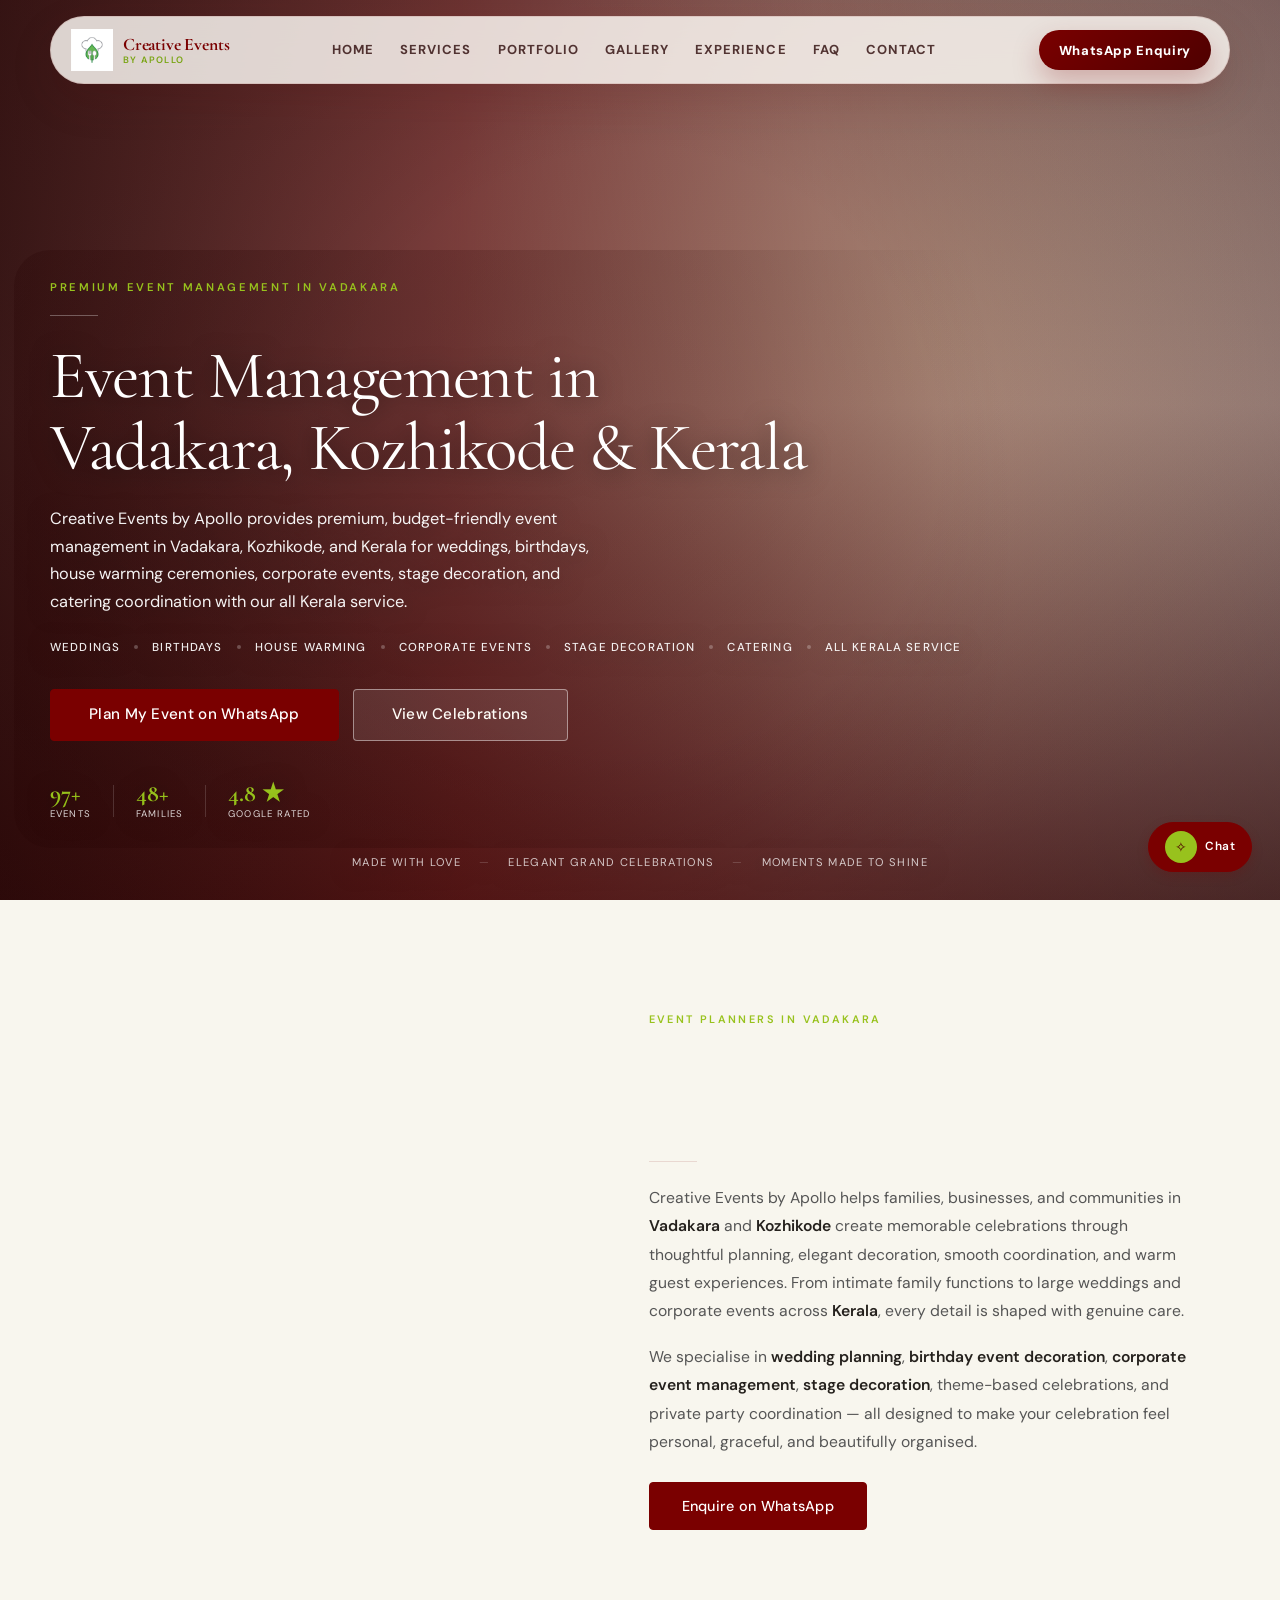
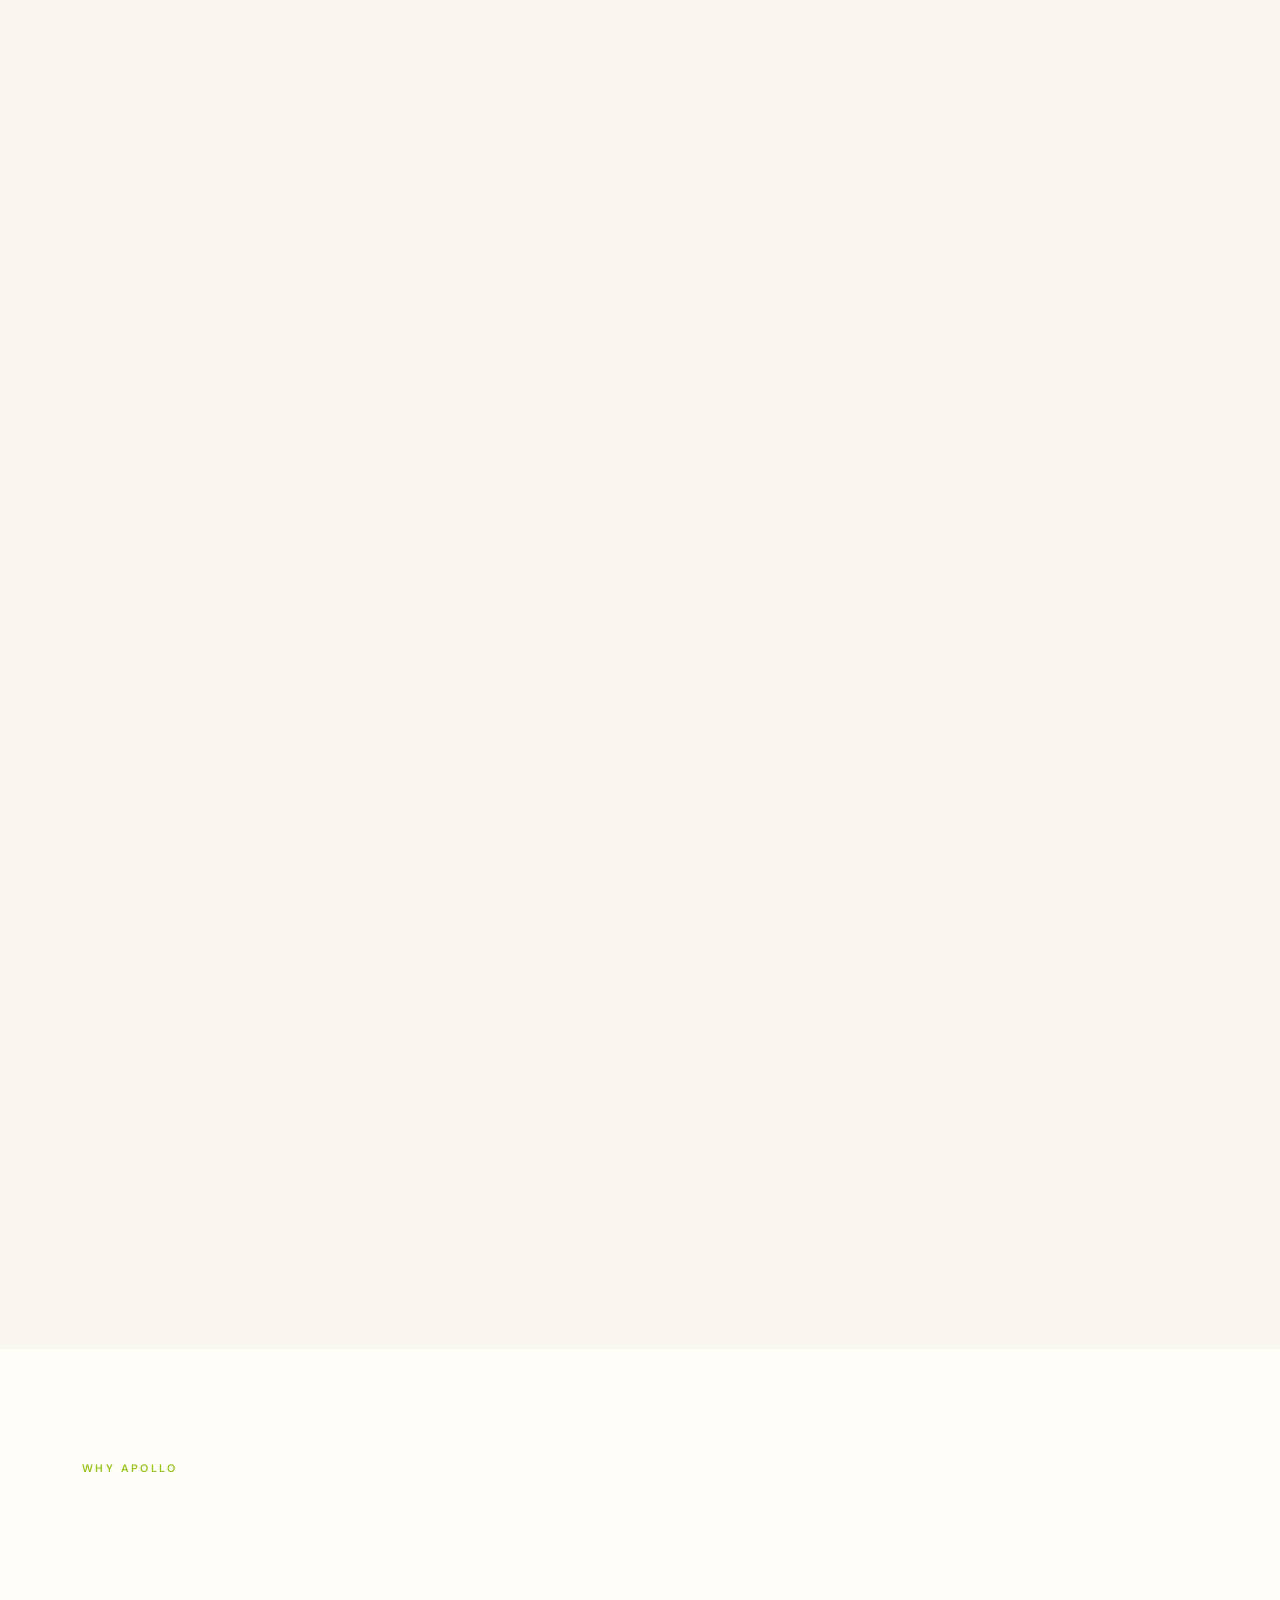
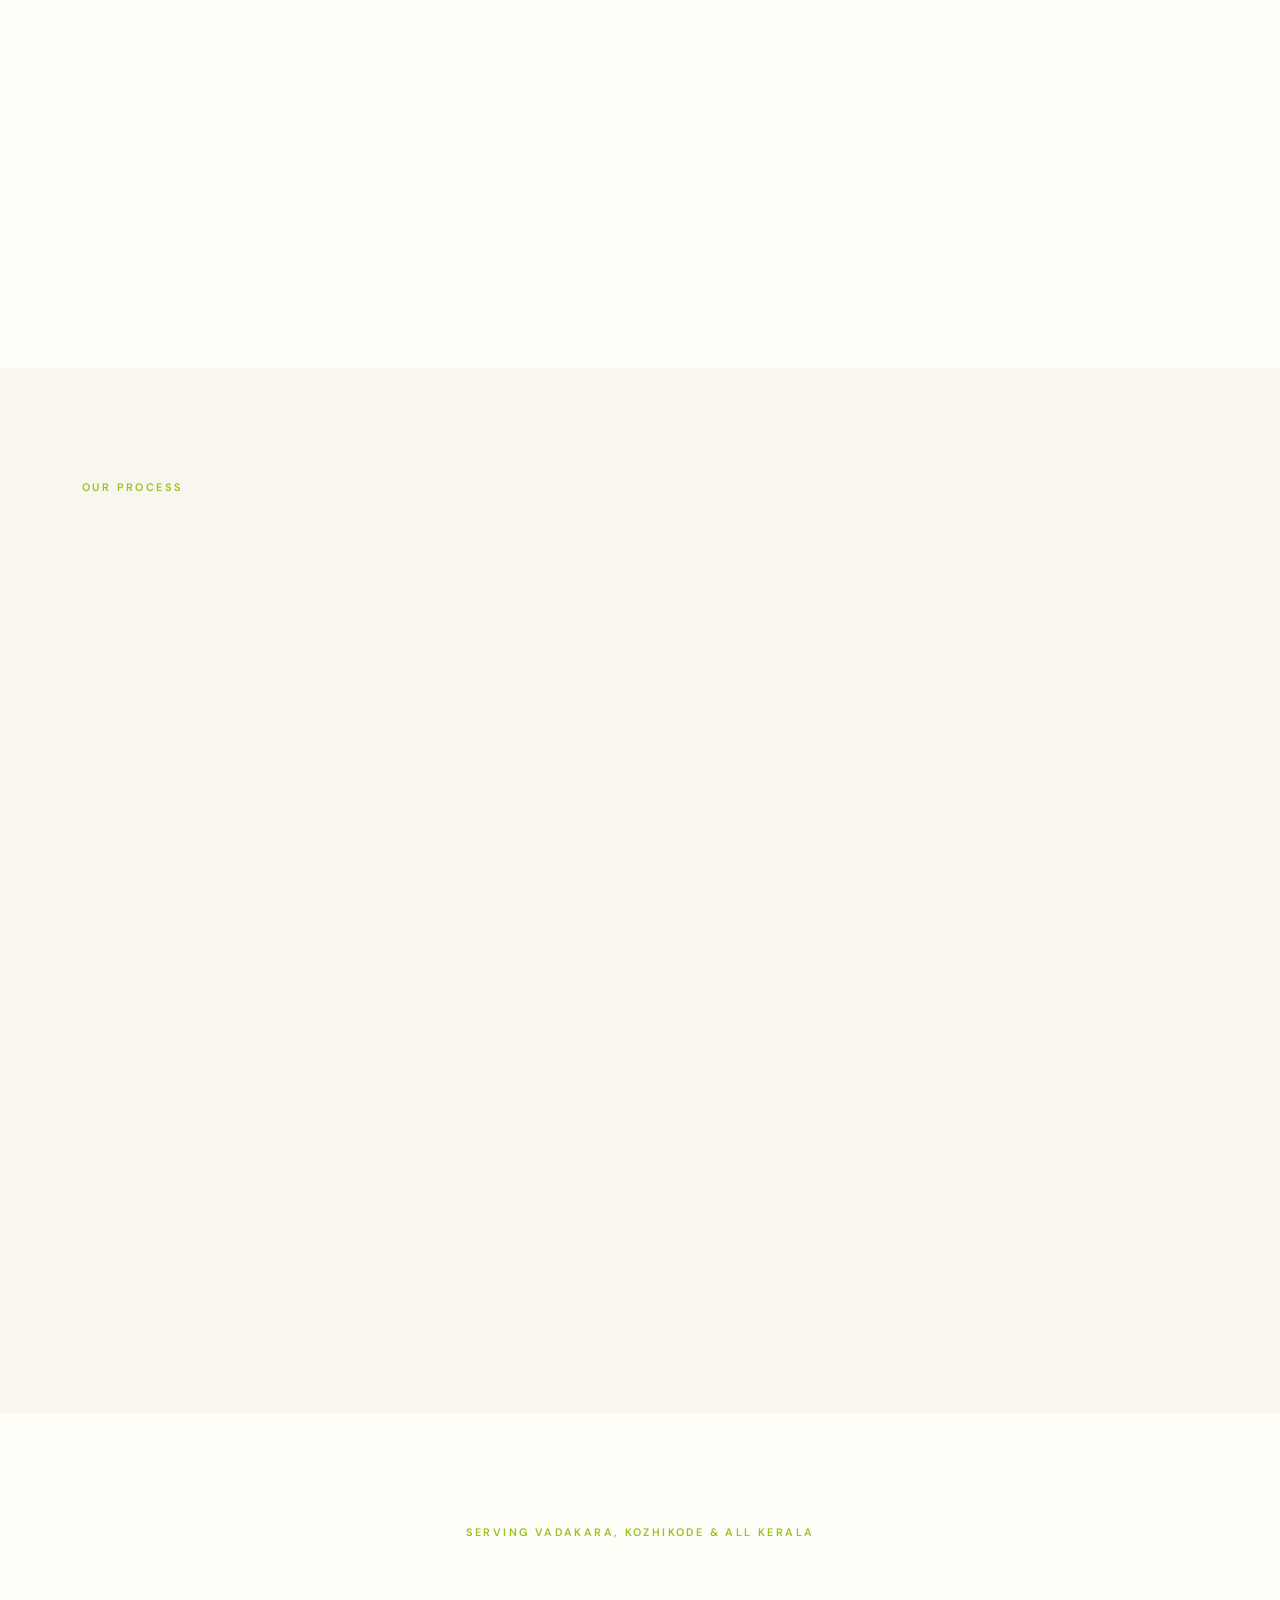
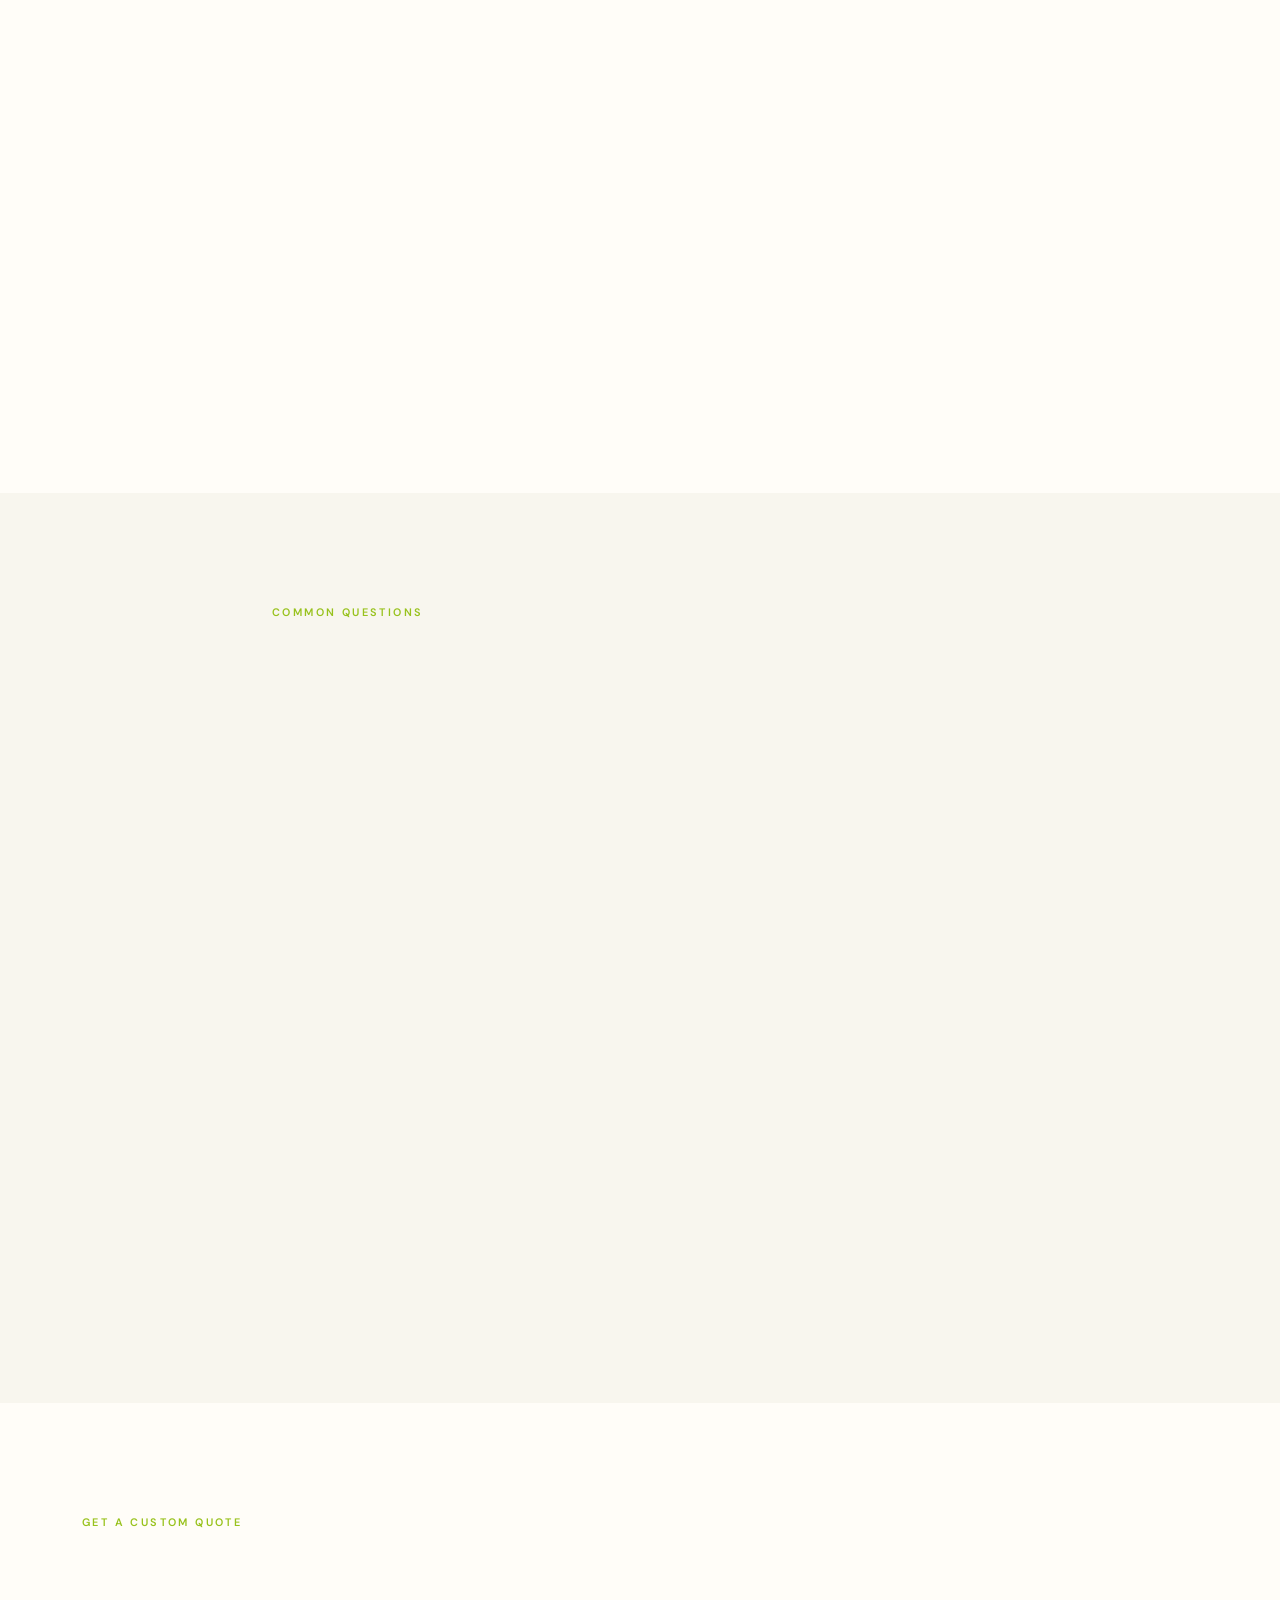
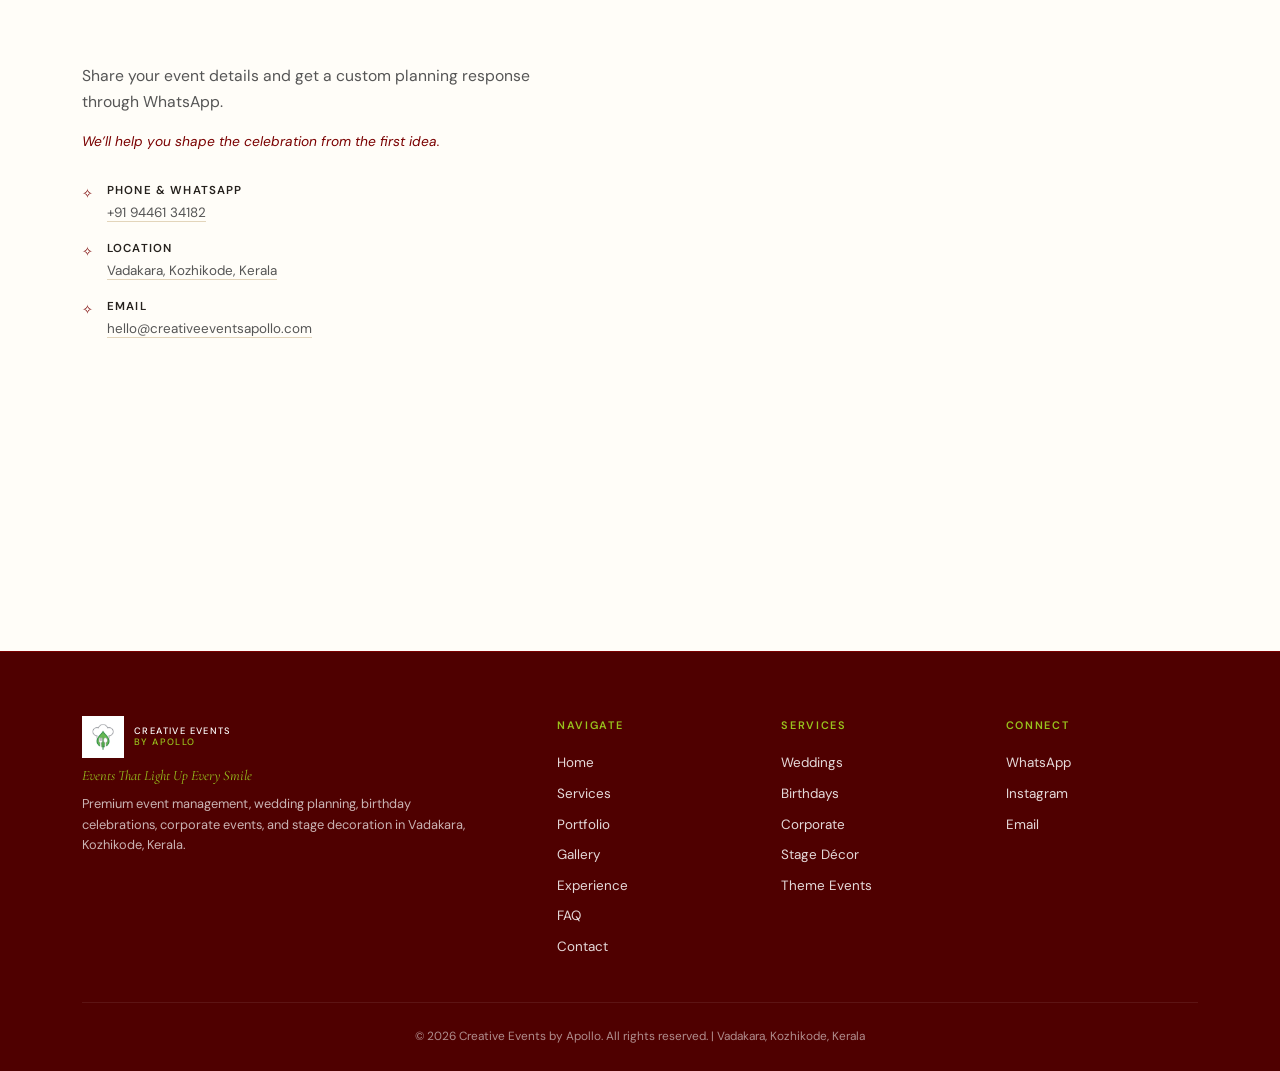
==== index (1).html @ 6546bb31 "Optimize overlays, button styles, mobile animations, and stats countup" ====
<!DOCTYPE html>
<html lang="en-IN">
<head>
    <meta charset="UTF-8">
    <meta name="viewport" content="width=device-width, initial-scale=1.0">
    <meta name="description" content="Creative Events by Apollo offers the best event management in Vadakara, Kozhikode & Kerala. Premium and affordable planning for weddings, birthdays, house warming, stage decoration & catering.">
    <meta name="keywords" content="best event management in Vadakara, best event management in Kozhikode, best event management in Kerala, wedding planners Vadakara, wedding planners Kozhikode, stage decoration Vadakara, birthday event planning Kozhikode, house warming decoration Kerala, catering and event management Kerala, all Kerala event service, low budget premium event management">
    <meta name="author" content="Creative Events by Apollo">
    <meta name="theme-color" content="#7A0000">
    <meta name="robots" content="index, follow">
    <link rel="canonical" href="https://yourdomain.com/">
    
    <!-- Open Graph -->
    <meta property="og:title" content="Best Event Management in Vadakara & Kozhikode | Creative Events by Apollo">
    <meta property="og:description" content="Premium and affordable event planning in Vadakara, Kozhikode & Kerala. We coordinate weddings, birthdays, house warming ceremonies, stage decorations, and catering.">
    <meta property="og:type" content="website">
    <meta property="og:locale" content="en_IN">
    <meta property="og:image" content="assets/images/IMG_8173.JPG.jpeg">
    
    <!-- Twitter Meta -->
    <meta name="twitter:card" content="summary_large_image">
    <meta name="twitter:title" content="Best Event Management in Vadakara & Kozhikode | Creative Events by Apollo">
    <meta name="twitter:description" content="Premium and affordable event planning in Vadakara, Kozhikode & Kerala. We coordinate weddings, birthdays, house warming ceremonies, stage decorations, and catering.">
    <meta name="twitter:image" content="assets/images/IMG_8173.JPG.jpeg">
    
    <title>Creative Events by Apollo | Best Event Management in Vadakara, Kozhikode & Kerala</title>

    <link rel="preconnect" href="https://fonts.googleapis.com">
    <link rel="preconnect" href="https://fonts.gstatic.com" crossorigin>
    <link href="https://fonts.googleapis.com/css2?family=Cormorant+Garamond:ital,wght@0,400;0,500;0,600;0,700;1,400;1,500&family=DM+Sans:ital,opsz,wght@0,9..40,300;0,9..40,400;0,9..40,500;0,9..40,600;1,9..40,400&display=swap" rel="stylesheet">
    <link rel="stylesheet" href="css/styles.css">
    <link rel="preload" as="image" href="assets/images/creative-events-logo.jpg">
    <link rel="stylesheet" href="css/brand-style.css">

    <!-- JSON-LD LocalBusiness -->
    <script type="application/ld+json">
    {
        "@context": "https://schema.org",
        "@type": "LocalBusiness",
        "name": "Creative Events by Apollo",
        "description": "Premium and affordable event management in Vadakara, Kozhikode, and Kerala for weddings, birthdays, house warming ceremonies, corporate events, stage decoration, catering coordination, and private celebrations.",
        "telephone": "+919446134182",
        "address": {
            "@type": "PostalAddress",
            "addressLocality": "Vadakara",
            "addressRegion": "Kerala",
            "addressCountry": "IN"
        },
        "areaServed": [
            { "@type": "AdministrativeArea", "name": "Vadakara" },
            { "@type": "AdministrativeArea", "name": "Kozhikode" },
            { "@type": "AdministrativeArea", "name": "Nadapuram" },
            { "@type": "AdministrativeArea", "name": "Koyilandy" },
            { "@type": "AdministrativeArea", "name": "Payyoli" },
            { "@type": "AdministrativeArea", "name": "Mahe" },
            { "@type": "AdministrativeArea", "name": "Thalassery" },
            { "@type": "AdministrativeArea", "name": "Calicut" },
            { "@type": "AdministrativeArea", "name": "Kannur" },
            { "@type": "AdministrativeArea", "name": "Malappuram" },
            { "@type": "AdministrativeArea", "name": "Wayanad" },
            { "@type": "AdministrativeArea", "name": "Kerala" },
            { "@type": "AdministrativeArea", "name": "All Kerala" }
        ],
        "serviceType": [
            "Event Management",
            "Wedding Planning",
            "Birthday Event Planning",
            "House Warming Ceremony",
            "Griha Pravesh Decoration",
            "Corporate Event Planning",
            "Stage Decoration",
            "Theme Decoration",
            "Catering Coordination",
            "Private Party Planning",
            "Outdoor Celebration Planning"
        ],
        "url": "https://yourdomain.com/",
        "sameAs": ["https://instagram.com/creativeeventsapollo"],
        "priceRange": "₹₹"
    }
    </script>

    <!-- JSON-LD FAQPage -->
    <script type="application/ld+json">
    {
        "@context": "https://schema.org",
        "@type": "FAQPage",
        "mainEntity": [
            {
                "@type": "Question",
                "name": "Which is the best event management company in Vadakara?",
                "acceptedAnswer": {
                    "@type": "Answer",
                    "text": "Creative Events by Apollo provides event management in Vadakara for weddings, birthdays, house warming ceremonies, stage decoration, corporate events, catering coordination, and private celebrations. The team focuses on premium-quality planning, elegant decoration, and budget-friendly event execution."
                }
            },
            {
                "@type": "Question",
                "name": "Do you provide event management services in Kozhikode?",
                "acceptedAnswer": {
                    "@type": "Answer",
                    "text": "Yes. Creative Events by Apollo provides event management services in Kozhikode and nearby areas for weddings, engagements, birthdays, corporate events, house warming functions, stage decoration, and theme-based celebrations."
                }
            },
            {
                "@type": "Question",
                "name": "Do you provide all Kerala event management service?",
                "acceptedAnswer": {
                    "@type": "Answer",
                    "text": "Yes. Creative Events by Apollo offers event planning and decoration support across Kerala based on the event type, location, budget, and requirements."
                }
            },
            {
                "@type": "Question",
                "name": "Can I plan a low budget premium event in Kerala?",
                "acceptedAnswer": {
                    "@type": "Answer",
                    "text": "Yes. Creative Events by Apollo helps customers plan elegant and high-quality events based on their budget. The team customizes decoration, planning, and coordination to match the event size and budget."
                }
            },
            {
                "@type": "Question",
                "name": "Do you provide house warming decoration in Vadakara and Kozhikode?",
                "acceptedAnswer": {
                    "@type": "Answer",
                    "text": "Yes. Creative Events by Apollo provides house warming ceremony decoration, Griha Pravesh setup, entrance decoration, floral styling, catering coordination, and family function planning in Vadakara, Kozhikode, and nearby Kerala areas."
                }
            },
            {
                "@type": "Question",
                "name": "Do you provide wedding stage decoration in Kerala?",
                "acceptedAnswer": {
                    "@type": "Answer",
                    "text": "Yes. Creative Events by Apollo provides wedding stage decoration, engagement décor, floral setup, lighting, theme styling, and event coordination across Vadakara, Kozhikode, and Kerala."
                }
            },
            {
                "@type": "Question",
                "name": "How can I book an event management service through WhatsApp?",
                "acceptedAnswer": {
                    "@type": "Answer",
                    "text": "You can use the WhatsApp enquiry button on the website and share your event type, date, location, guest count, budget range, and preferred decoration style. The team will respond with suitable planning details."
                }
            }
        ]
    }
    </script>
</head>
<body>

<!-- Preloader -->
<div id="preloader" class="preloader">
    <div class="preloader__content">
        <div class="preloader__circle-wrap">
            <div class="preloader__circle"></div>
            <div class="preloader__center-sparkle">✧</div>
        </div>
        <img class="preloader__brand-img" src="assets/images/creative-events-logo.jpg" alt="Creative Catering & Event Management logo">
        <div class="preloader__status" id="preloaderStatus">Preparing your celebration...</div>
    </div>
</div>

<!-- ============================================================ -->
<!-- NAVIGATION -->
<!-- ============================================================ -->
<header class="nav" id="nav">
    <div class="nav__in">
        <a href="#" class="nav__logo nav__logo--lockup" aria-label="Creative Events by Apollo">
            <img class="brand-logo-img" src="assets/images/header-logo.png" alt="Creative Events Logo">
            <div class="logo-text">
                <span class="logo-text__main">Creative Events</span>
                <span class="logo-text__sub">by Apollo</span>
            </div>
        </a>
        <nav class="nav__menu" id="navMenu">
            <button class="nav__menu-close" id="navMenuClose" aria-label="Close menu">&times;</button>
            <a href="#home" class="nav__link">Home</a>
            <a href="#services" class="nav__link">Services</a>
            <a href="#portfolio" class="nav__link">Portfolio</a>
            <a href="#gallery" class="nav__link">Gallery</a>
            <a href="#experience" class="nav__link">Experience</a>
            <a href="#faq" class="nav__link">FAQ</a>
            <a href="#contact" class="nav__link">Contact</a>
            <button class="btn btn--champagne btn--pill nav__btn-mob" onclick="openWhatsApp()">WhatsApp Enquiry</button>
        </nav>
        <button class="btn btn--pill nav__btn" onclick="openWhatsApp()">WhatsApp Enquiry</button>
        <button class="nav__burger" id="navBurger" aria-label="Menu" aria-expanded="false"><span></span><span></span></button>
    </div>
</header>

<!-- ============================================================ -->
<!-- HERO -->
<!-- ============================================================ -->
<section class="hero" id="home">
    <div class="hero__stage">
        <div class="hero__reel hero__reel--desktop">
            <video class="hero__vid hero__vid--active" data-src="assets/video/desktop%20only.MP4" data-poster="assets/images/Wedding%20Stage%20Decoration.jpeg" muted loop playsinline preload="none" data-name="desktop only.MP4" data-index="0"></video>
        </div>
        <div class="hero__reel hero__reel--mobile">
            <img class="hero__img-mob active" src="assets/images/Wedding%20Stage%20Decoration.jpeg" alt="Wedding Stage Decoration">
            <img class="hero__img-mob" src="assets/images/birthday.jpeg" alt="Birthday Decoration">
            <img class="hero__img-mob" src="assets/images/Corporate%20Event%20Setup.jpeg" alt="Corporate Event Setup">
            <img class="hero__img-mob" src="assets/images/engagment%20decoration.jpeg" alt="Engagement Decoration">
            <img class="hero__img-mob" src="assets/images/IMG_8170.JPG.jpeg" alt="Catering & Family Setup">
            <img class="hero__img-mob" src="assets/images/House%20Warming.jpeg" alt="House Warming Setup">
            <img class="hero__img-mob" src="assets/images/IMG_8174.JPG.jpeg" alt="Wedding Setup">
            <img class="hero__img-mob" src="assets/images/WhatsApp%20Image%202026-06-29%20at%201.05.58%20AM.jpeg" alt="Vadakara Event Decor">
            <img class="hero__img-mob" src="assets/images/WhatsApp%20Image%202026-06-29%20at%201.05.58%20AM%20(1).jpeg" alt="Kozhikode Event Setup">
            <img class="hero__img-mob" src="assets/images/WhatsApp%20Image%202026-06-29%20at%201.05.58%20AM%20(2).jpeg" alt="Kerala Stage Decoration">
            <img class="hero__img-mob" src="assets/images/WhatsApp%20Image%202026-06-29%20at%201.05.58%20AM%20(3).jpeg" alt="Apollo Ceremony Setup">
            <video class="hero__vid hero__vid--active" data-src="assets/video/mobile%20only.MP4" data-poster="assets/images/IMG_8170.JPG.jpeg" muted loop playsinline preload="none" data-name="mobile only.MP4" data-index="0"></video>
        </div>
    </div>
    <div class="hero__veil"></div>
    <div class="hero__vignette"></div>

    <div class="hero__slides" id="heroSlides" style="display: none !important;">
        <span class="hero__slide-dot active" data-slide="0"></span>
    </div>

    <div class="hero__content">
        <div class="hero__content-inner">
            <span class="hero__eyebrow">Premium Event Management in Vadakara</span>
            <div class="hero__divider"></div>
            <h1 class="hero__title">Event Management in Vadakara, Kozhikode &amp; Kerala</h1>
            <p class="hero__sub">Creative Events by Apollo provides premium, budget-friendly event management in Vadakara, Kozhikode, and Kerala for weddings, birthdays, house warming ceremonies, corporate events, stage decoration, and catering coordination with our all Kerala service.</p>
            <div class="hero__tags">
                <span>Weddings</span><span class="hero__tags-sep"></span>
                <span>Birthdays</span><span class="hero__tags-sep"></span>
                <span>House Warming</span><span class="hero__tags-sep"></span>
                <span>Corporate Events</span><span class="hero__tags-sep"></span>
                <span>Stage Decoration</span><span class="hero__tags-sep"></span>
                <span>Catering</span><span class="hero__tags-sep"></span>
                <span>All Kerala Service</span>
            </div>
            <div class="hero__btns">
                <button class="btn btn--champagne btn--lg" onclick="planMyEvent()">Plan My Event on WhatsApp</button>
                <button class="btn btn--ghost btn--lg" onclick="scrollToSection('portfolio')">View Celebrations</button>
            </div>
            <div class="hero__stats">
                <span><strong class="count-up" data-target="100" data-suffix="+">0</strong><i>Events</i></span>
                <span class="hero__stats-div"></span>
                <span><strong class="count-up" data-target="50" data-suffix="+">0</strong><i>Families</i></span>
                <span class="hero__stats-div"></span>
                <span><strong class="count-up" data-target="5.0" data-decimal="1" data-suffix=" ★">0</strong><i>Google Rated</i></span>
            </div>
        </div>
    </div>

    <div class="hero__caption-line">
        <span>Made With Love</span><span class="hero__caption-sep">—</span>
        <span>Elegant Grand Celebrations</span><span class="hero__caption-sep">—</span>
        <span>Moments Made To Shine</span>
    </div>
</section>

<!-- ============================================================ -->
<!-- LOCAL TRUST INTRO -->
<!-- ============================================================ -->
<section class="local" id="about">
    <div class="local__in">
        <div class="local__visual" data-reveal>
            <div class="local__frame">
                <video class="lazy-video" data-src="assets/video/uni.mp4" data-poster="assets/images/IMG_8170.JPG.jpeg" muted loop playsinline preload="none" data-name="uni.mp4"></video>
                <span class="local__frame-tag">The Light Smile</span>
            </div>
        </div>
        <div class="local__content">
            <span class="sec__eyebrow">Event Planners in Vadakara</span>
            <h2 class="local__title" data-reveal>Celebrations Planned With Care, <em>Remembered For A Lifetime</em></h2>
            <div class="local__divider"></div>
            <p class="local__body">Creative Events by Apollo helps families, businesses, and communities in <strong>Vadakara</strong> and <strong>Kozhikode</strong> create memorable celebrations through thoughtful planning, elegant decoration, smooth coordination, and warm guest experiences. From intimate family functions to large weddings and corporate events across <strong>Kerala</strong>, every detail is shaped with genuine care.</p>
            <p class="local__body">We specialise in <strong>wedding planning</strong>, <strong>birthday event decoration</strong>, <strong>corporate event management</strong>, <strong>stage decoration</strong>, theme-based celebrations, and private party coordination — all designed to make your celebration feel personal, graceful, and beautifully organised.</p>
            <button class="btn btn--champagne" onclick="openWhatsApp()">Enquire on WhatsApp</button>
        </div>
    </div>
</section>

<!-- ============================================================ -->
<!-- SERVICES -->
<!-- ============================================================ -->
<section class="services" id="services">
    <div class="services__in">
        <div class="services__head" data-reveal>
            <span class="sec__eyebrow">Event Management Services</span>
            <h2 class="services__title">Everything Your Celebration Needs,<br><em>Beautifully Planned</em></h2>
            <p class="services__sub">From intimate family gatherings to grand corporate events — we plan, decorate, and coordinate celebrations across Vadakara, Kozhikode, and Kerala.</p>
        </div>
        <div class="services__grid">
            <div class="svc svc--feat" data-reveal>
                <div class="svc__media">
                    <img src="assets/images/IMG_8174.JPG.jpeg" alt="Wedding planning and stage decoration in Vadakara" loading="lazy">
                    <div class="svc__media-cap">
                        <span class="svc__num">01</span>
                        <div><h3>Wedding Planning in Vadakara</h3><p>Elegant wedding planning, décor coordination, stage design, and guest experience support for families across Vadakara and Kozhikode.</p></div>
                        <span class="svc__cta" onclick="enquireService('Wedding Planning')">Enquire →</span>
                    </div>
                </div>
            </div>
            <div class="svc" data-reveal onclick="enquireService('Engagement Functions')"><span class="svc__num">02</span><h3>Engagement Functions</h3><p>Romantic engagement setups with soft florals, elegant styling, and warm coordination for families in Kerala.</p></div>
            <div class="svc" data-reveal onclick="enquireService('Birthday Event Planning')"><span class="svc__num">03</span><h3>Birthday Event Planning</h3><p>Joyful birthday celebrations with themed décor, beautiful backdrops, and complete party coordination in Vadakara and Kozhikode.</p></div>
            <div class="svc" data-reveal onclick="enquireService('Corporate Event Planning')"><span class="svc__num">04</span><h3>Corporate Event Planning</h3><p>Professional corporate event management with refined styling, smooth logistics, and elevated guest experiences across Kerala.</p></div>
            <div class="svc" data-reveal onclick="enquireService('Stage Decoration')"><span class="svc__num">05</span><h3>Stage Decoration</h3><p>Stunning stage designs with premium florals, soft lighting, and creative backdrops for weddings and events in Vadakara.</p></div>
            <div class="svc" data-reveal onclick="enquireService('Theme Decoration')"><span class="svc__num">06</span><h3>Theme Decoration</h3><p>Fully customised theme celebrations where every detail — from décor to colour palette — tells one beautiful, cohesive story.</p></div>
            <div class="svc" data-reveal onclick="enquireService('Private Parties')"><span class="svc__num">07</span><h3>Private Parties</h3><p>Exclusive private gatherings with personality, style, and a relaxed yet elegant atmosphere for family and friends.</p></div>
            <div class="svc" data-reveal onclick="enquireService('Outdoor Celebrations')"><span class="svc__num">08</span><h3>Outdoor Celebrations</h3><p>Beautiful open-air events with natural elegance, soft settings, and memorable moments across Kerala locations.</p></div>
            <div class="svc" data-reveal onclick="enquireService('House Warming Ceremony')"><span class="svc__num">09</span><h3>House Warming Ceremony</h3><p>Elegant house warming event planning with traditional décor, floral setup, entrance decoration, catering coordination, and smooth family function arrangements across Vadakara, Kozhikode, and Kerala.</p></div>
        </div>
    </div>
</section>

<!-- ============================================================ -->
<!-- PORTFOLIO -->
<!-- ============================================================ -->
<section class="folio" id="portfolio">
    <div class="folio__in">
        <div class="folio__head" data-reveal>
            <span class="sec__eyebrow">Our Event Style</span>
            <h2 class="folio__title">Celebrations That Feel<br><em>Warm, Elegant &amp; Memorable</em></h2>
            <p class="folio__sub">A glimpse into events shaped with warmth, detail, and beautiful smiles across Vadakara and Kozhikode.</p>
        </div>
        <div class="folio__grid">
            <div class="fl fl--lg" data-reveal onclick="enquirePortfolio('Wedding Stage Decoration')"><div class="fl__media"><img src="assets/images/Wedding%20Stage%20Decoration.jpeg" alt="Wedding stage decoration by Creative Events by Apollo in Vadakara" loading="lazy"></div><div class="fl__info"><span>Wedding</span><h4>Wedding Stage Decoration</h4></div></div>
            <div class="fl fl--tall" data-reveal onclick="enquirePortfolio('Birthday Decoration')"><div class="fl__media"><img src="assets/images/birthday.jpeg" alt="Birthday decoration by Creative Events by Apollo" loading="lazy"></div><div class="fl__info"><span>Birthday</span><h4>Birthday Decoration</h4></div></div>
            <div class="fl" data-reveal onclick="enquirePortfolio('Corporate Event Setup')"><div class="fl__media"><img src="assets/images/Corporate%20Event%20Setup.jpeg" alt="Corporate event setup by Creative Events by Apollo" loading="lazy"></div><div class="fl__info"><span>Corporate</span><h4>Corporate Event Setup</h4></div></div>
            <div class="fl" data-reveal onclick="enquirePortfolio('Engagement Décor')"><div class="fl__media"><img src="assets/images/engagment%20decoration.jpeg" alt="Engagement décor by Creative Events by Apollo" loading="lazy"></div><div class="fl__info"><span>Engagement</span><h4>Engagement Décor</h4></div></div>
            <div class="fl fl--wide" data-reveal onclick="enquirePortfolio('Catering & Family Function Setup')"><div class="fl__media"><img src="assets/images/IMG_8170.JPG.jpeg" alt="Catering and family function setup by Creative Events by Apollo" loading="lazy"></div><div class="fl__info"><span>Catering</span><h4>Catering & Family Function Setup</h4></div></div>
            <div class="fl" data-reveal onclick="enquirePortfolio('House Warming Setup')"><div class="fl__media"><img src="assets/images/House%20Warming.jpeg" alt="House warming decoration by Creative Events by Apollo in Kerala" loading="lazy"></div><div class="fl__info"><span>House Warming</span><h4>Traditional House Warming Setup</h4></div></div>
        </div>
    </div>
</section>

<!-- ============================================================ -->
<!-- GALLERY -->
<!-- ============================================================ -->
<section class="gallery" id="gallery">
    <div class="gallery__in">
        <div class="gallery__head" data-reveal>
            <span class="sec__eyebrow">Previous Works</span>
            <h2 class="gallery__title">Our Gallery of Celebrations</h2>
            <p class="gallery__sub">A collection of real event moments, decorations, setups, and celebrations created with care across Vadakara, Kozhikode, and Kerala.</p>
        </div>
        <div class="gallery__grid">
            <article class="gallery__item" data-reveal data-media-type="image" data-media-src="assets/images/Wedding%20Stage%20Decoration.jpeg">
                <img src="assets/images/Wedding%20Stage%20Decoration.jpeg" alt="Wedding stage decoration by Creative Events by Apollo in Vadakara" loading="lazy">
                <div class="gallery__overlay"><span class="gallery__label">Wedding</span></div>
            </article>
            <article class="gallery__item" data-reveal data-media-type="image" data-media-src="assets/images/birthday.jpeg">
                <img src="assets/images/birthday.jpeg" alt="Birthday event decoration in Kozhikode by Creative Events by Apollo" loading="lazy">
                <div class="gallery__overlay"><span class="gallery__label">Birthday</span></div>
            </article>
            <article class="gallery__item" data-reveal data-media-type="image" data-media-src="assets/images/Corporate%20Event%20Setup.jpeg">
                <img src="assets/images/Corporate%20Event%20Setup.jpeg" alt="Corporate event setup by Creative Events by Apollo" loading="lazy">
                <div class="gallery__overlay"><span class="gallery__label">Corporate</span></div>
            </article>
            <article class="gallery__item" data-reveal data-media-type="image" data-media-src="assets/images/engagment%20decoration.jpeg">
                <img src="assets/images/engagment%20decoration.jpeg" alt="Engagement décor by Creative Events by Apollo" loading="lazy">
                <div class="gallery__overlay"><span class="gallery__label">Engagement</span></div>
            </article>
            <article class="gallery__item gallery__item--video" data-reveal data-media-type="video" data-media-src="assets/video/desktop%20only.MP4" data-media-src-mobile="assets/video/mobile%20only.MP4">
                <video poster="assets/images/IMG_8170.JPG.jpeg" muted playsinline preload="metadata">
                    <source src="assets/video/desktop%20only.MP4" media="(min-width: 768px)">
                    <source src="assets/video/mobile%20only.MP4">
                </video>
                <div class="gallery__overlay"><span class="gallery__label">Event Video</span></div>
            </article>
            <article class="gallery__item" data-reveal data-media-type="image" data-media-src="assets/images/House%20Warming.jpeg">
                <img src="assets/images/House%20Warming.jpeg" alt="House warming decoration setup in Kerala by Creative Events by Apollo" loading="lazy">
                <div class="gallery__overlay"><span class="gallery__label">House Warming</span></div>
            </article>
            <article class="gallery__item" data-reveal data-media-type="image" data-media-src="assets/images/IMG_8170.JPG.jpeg">
                <img src="assets/images/IMG_8170.JPG.jpeg" alt="Catering and family function setup by Creative Events by Apollo" loading="lazy">
                <div class="gallery__overlay"><span class="gallery__label">Catering</span></div>
            </article>
            <article class="gallery__item" data-reveal data-media-type="image" data-media-src="assets/images/IMG_8174.JPG.jpeg">
                <img src="assets/images/IMG_8174.JPG.jpeg" alt="Stage decoration setup by Creative Events by Apollo" loading="lazy">
                <div class="gallery__overlay"><span class="gallery__label">Stage Decoration</span></div>
            </article>
            <article class="gallery__item" data-reveal data-media-type="image" data-media-src="assets/images/WhatsApp%20Image%202026-06-29%20at%201.05.58%20AM.jpeg">
                <img src="assets/images/WhatsApp%20Image%202026-06-29%20at%201.05.58%20AM.jpeg" alt="Stage decoration in Vadakara by Creative Events by Apollo" loading="lazy">
                <div class="gallery__overlay"><span class="gallery__label">Celebration</span></div>
            </article>
            <article class="gallery__item" data-reveal data-media-type="image" data-media-src="assets/images/WhatsApp%20Image%202026-06-29%20at%201.05.58%20AM%20(1).jpeg">
                <img src="assets/images/WhatsApp%20Image%202026-06-29%20at%201.05.58%20AM%20(1).jpeg" alt="Stage decoration in Kozhikode by Creative Events by Apollo" loading="lazy">
                <div class="gallery__overlay"><span class="gallery__label">Celebration</span></div>
            </article>
            <article class="gallery__item" data-reveal data-media-type="image" data-media-src="assets/images/WhatsApp%20Image%202026-06-29%20at%201.05.58%20AM%20(2).jpeg">
                <img src="assets/images/WhatsApp%20Image%202026-06-29%20at%201.05.58%20AM%20(2).jpeg" alt="Affordable wedding planning in Kerala by Creative Events by Apollo" loading="lazy">
                <div class="gallery__overlay"><span class="gallery__label">Celebration</span></div>
            </article>
            <article class="gallery__item" data-reveal data-media-type="image" data-media-src="assets/images/WhatsApp%20Image%202026-06-29%20at%201.05.58%20AM%20(3).jpeg">
                <img src="assets/images/WhatsApp%20Image%202026-06-29%20at%201.05.58%20AM%20(3).jpeg" alt="Catering and event management in Kerala by Creative Events by Apollo" loading="lazy">
                <div class="gallery__overlay"><span class="gallery__label">Celebration</span></div>
            </article>
        </div>
    </div>
</section>

<!-- ============================================================ -->
<!-- WHY CHOOSE US -->
<!-- ============================================================ -->
<section class="why">
    <div class="why__in">
        <span class="sec__eyebrow">Why Apollo</span>
        <h2 class="why__title" data-reveal>Why Families &amp; Businesses Choose<br><em>Creative Events by Apollo</em></h2>
        <div class="why__grid">
            <div class="why__item" data-reveal><span class="why__num">01</span><div><h4>Local Event Understanding</h4><p>Deep knowledge of venues, vendors, and celebration styles in Vadakara, Kozhikode, and Kerala.</p></div></div>
            <div class="why__item" data-reveal><span class="why__num">02</span><div><h4>Elegant Wedding &amp; Family Event Planning</h4><p>Thoughtful planning for weddings, engagements, and family functions with warmth and grace.</p></div></div>
            <div class="why__item" data-reveal><span class="why__num">03</span><div><h4>Smooth Coordination</h4><p>From the first idea to final execution — every detail is managed with care and clear communication.</p></div></div>
            <div class="why__item" data-reveal><span class="why__num">04</span><div><h4>Stage Decoration &amp; Event Styling</h4><p>Premium stage setups, floral décor, lighting, and theme-based styling for every occasion.</p></div></div>
            <div class="why__item" data-reveal><span class="why__num">05</span><div><h4>WhatsApp-First Enquiry</h4><p>Quick, friendly, and personalised responses through WhatsApp — no complicated forms or delays.</p></div></div>
            <div class="why__item" data-reveal><span class="why__num">06</span><div><h4>Custom Planning for Every Budget</h4><p>Every celebration is planned based on your event size, preferences, and budget — no fixed templates.</p></div></div>
        </div>
    </div>
</section>

<!-- ============================================================ -->
<!-- THE LIGHT SMILE EXPERIENCE -->
<!-- ============================================================ -->
<section class="process" id="experience">
    <div class="process__in">
        <span class="sec__eyebrow">Our Process</span>
        <h2 class="process__title" data-reveal>From First Idea<br><em>to Final Smile</em></h2>
        <div class="process__list">
            <div class="ps" data-reveal><span class="ps__num">01</span><div class="ps__body"><h4>Listen</h4><p>We understand your event type, guest count, location, budget, and the mood you want to create.</p></div></div>
            <div class="ps" data-reveal><span class="ps__num">02</span><div class="ps__body"><h4>Imagine</h4><p>We shape the theme, décor direction, stage style, and celebration flow based on your preferences.</p></div></div>
            <div class="ps" data-reveal><span class="ps__num">03</span><div class="ps__body"><h4>Plan</h4><p>We organise the details, vendors, timing, and coordination — everything mapped with clarity.</p></div></div>
            <div class="ps" data-reveal><span class="ps__num">04</span><div class="ps__body"><h4>Create</h4><p>We bring the décor, stage, setup, and event experience together with elegant execution.</p></div></div>
            <div class="ps" data-reveal><span class="ps__num">05</span><div class="ps__body"><h4>Celebrate</h4><p>You enjoy the moment while we handle the behind-the-scenes details smoothly.</p></div></div>
        </div>
    </div>
</section>

<!-- ============================================================ -->
<!-- LOCATION SEO -->
<!-- ============================================================ -->
<section class="lseo">
    <div class="lseo__in">
        <span class="sec__eyebrow">Serving Vadakara, Kozhikode &amp; All Kerala</span>
        <h2 class="lseo__title" data-reveal>Best Event Management Services in Vadakara, Kozhikode &amp; Kerala</h2>
        <p class="lseo__body" data-reveal>Creative Events by Apollo provides wedding planning, birthday decoration, house warming ceremonies, stage decoration, corporate event management, catering coordination, and private celebration planning across Vadakara, Kozhikode, and Kerala. We are recognized for our low budget premium event planning, delivering high quality execution and elegant and reliable coordination. Creative Events by Apollo is an event management and catering coordination service based in Vadakara, Kozhikode, Kerala. The brand provides wedding planning, birthday decoration, house warming ceremonies, stage decoration, corporate event planning, theme events, and private celebration support across Kerala, customizing every plan to match each unique budget and style through our all Kerala service.</p>
        <div class="lseo__areas" data-reveal>
            <span>Vadakara</span><span>Kozhikode</span><span>Nadapuram</span><span>Koyilandy</span><span>Payyoli</span><span>Mahe</span><span>Thalassery</span><span>Calicut</span><span>Kannur</span><span>Malappuram</span><span>Wayanad</span><span>All Kerala</span>
        </div>
    </div>
</section>

<!-- ============================================================ -->
<!-- FAQ -->
<!-- ============================================================ -->
<section class="faq" id="faq">
    <div class="faq__in">
        <span class="sec__eyebrow">Common Questions</span>
        <h2 class="faq__title" data-reveal>Event Planning Questions,<br><em>Answered</em></h2>
        <div class="faq__list">
            <div class="faq__item" data-reveal>
                <button class="faq__q" aria-expanded="false">
                    <span>Which is the best event management company in Vadakara?</span>
                    <span class="faq__icon">+</span>
                </button>
                <div class="faq__a"><p>Creative Events by Apollo provides event management in Vadakara for weddings, birthdays, house warming ceremonies, stage decoration, corporate events, catering coordination, and private celebrations. The team focuses on premium-quality planning, elegant decoration, and budget-friendly event execution.</p></div>
            </div>
            <div class="faq__item" data-reveal>
                <button class="faq__q" aria-expanded="false">
                    <span>Do you provide event management services in Kozhikode?</span>
                    <span class="faq__icon">+</span>
                </button>
                <div class="faq__a"><p>Yes. Creative Events by Apollo provides event management services in Kozhikode and nearby areas for weddings, engagements, birthdays, corporate events, house warming functions, stage decoration, and theme-based celebrations.</p></div>
            </div>
            <div class="faq__item" data-reveal>
                <button class="faq__q" aria-expanded="false">
                    <span>Do you provide all Kerala event management service?</span>
                    <span class="faq__icon">+</span>
                </button>
                <div class="faq__a"><p>Yes. Creative Events by Apollo offers event planning and decoration support across Kerala based on the event type, location, budget, and requirements.</p></div>
            </div>
            <div class="faq__item" data-reveal>
                <button class="faq__q" aria-expanded="false">
                    <span>Can I plan a low budget premium event in Kerala?</span>
                    <span class="faq__icon">+</span>
                </button>
                <div class="faq__a"><p>Yes. Creative Events by Apollo helps customers plan elegant and high-quality events based on their budget. The team customizes decoration, planning, and coordination to match the event size and budget.</p></div>
            </div>
            <div class="faq__item" data-reveal>
                <button class="faq__q" aria-expanded="false">
                    <span>Do you provide house warming decoration in Vadakara and Kozhikode?</span>
                    <span class="faq__icon">+</span>
                </button>
                <div class="faq__a"><p>Yes. Creative Events by Apollo provides house warming ceremony decoration, Griha Pravesh setup, entrance decoration, floral styling, catering coordination, and family function planning in Vadakara, Kozhikode, and nearby Kerala areas.</p></div>
            </div>
            <div class="faq__item" data-reveal>
                <button class="faq__q" aria-expanded="false">
                    <span>Do you provide wedding stage decoration in Kerala?</span>
                    <span class="faq__icon">+</span>
                </button>
                <div class="faq__a"><p>Yes. Creative Events by Apollo provides wedding stage decoration, engagement décor, floral setup, lighting, theme styling, and event coordination across Vadakara, Kozhikode, and Kerala.</p></div>
            </div>
            <div class="faq__item" data-reveal>
                <button class="faq__q" aria-expanded="false">
                    <span>How can I book an event management service through WhatsApp?</span>
                    <span class="faq__icon">+</span>
                </button>
                <div class="faq__a"><p>You can use the WhatsApp enquiry button on the website and share your event type, date, location, guest count, budget range, and preferred decoration style. The team will respond with suitable planning details.</p></div>
            </div>
        </div>
    </div>
</section>

<!-- ============================================================ -->
<!-- CONTACT -->
<!-- ============================================================ -->
<section class="contact" id="contact">
    <div class="contact__in">
        <div class="contact__text">
            <span class="sec__eyebrow">Get a Custom Quote</span>
            <h2 class="contact__title" data-reveal>Plan Your Event With<br><em>Creative Events by Apollo</em></h2>
            <p class="contact__sub">Share your event details and get a custom planning response through WhatsApp.</p>
            <p class="contact__note">We&rsquo;ll help you shape the celebration from the first idea.</p>
            <div class="contact__info">
                <div class="contact__info-item"><span>✧</span><div><h5>Phone &amp; WhatsApp</h5><p><a href="tel:+919446134182" class="contact__link">+91 94461 34182</a></p></div></div>
                <div class="contact__info-item"><span>✧</span><div><h5>Location</h5><p><a href="https://maps.google.com/?q=Creative+Events+by+Apollo+Vadakara+Kozhikode+Kerala" target="_blank" rel="noopener noreferrer" class="contact__link">Vadakara, Kozhikode, Kerala</a></p></div></div>
                <div class="contact__info-item"><span>✧</span><div><h5>Email</h5><p><a href="mailto:hello@creativeeventsapollo.com" class="contact__link">hello@creativeeventsapollo.com</a></p></div></div>
            </div>
        </div>
        <form class="contact__form" id="enquiryForm" novalidate data-reveal>
            <div class="cf__row"><div class="cf__field"><label for="name">Name <span>*</span></label><input type="text" id="name" placeholder="Your full name" required></div><div class="cf__field"><label for="phone">Phone <span>*</span></label><input type="tel" id="phone" placeholder="Your phone number" required></div></div>
            <div class="cf__row"><div class="cf__field"><label for="eventType">Event Type <span>*</span></label><select id="eventType" required><option value="" disabled selected>Select</option><option>Wedding</option><option>Engagement</option><option>Birthday</option><option>Corporate Event</option><option>Baby Shower</option><option>Private Party</option><option>House Warming</option><option>Stage Decoration</option><option>Other</option></select></div><div class="cf__field"><label for="eventDate">Event Date</label><input type="date" id="eventDate"></div></div>
            <div class="cf__row"><div class="cf__field"><label for="location">Location</label><input type="text" id="location" placeholder="City or venue"></div><div class="cf__field"><label for="guestCount">Guest Count</label><input type="number" id="guestCount" placeholder="Approx." min="1"></div></div>
            <div class="cf__field"><label for="budget">Budget Range</label><select id="budget"><option value="" disabled selected>Select</option><option>Below ₹50,000</option><option>₹50,000 – ₹1,00,000</option><option>₹1,00,000 – ₹3,00,000</option><option>₹3,00,000+</option><option>Not sure yet</option></select></div>
            <div class="cf__field"><label for="message">Your Message</label><textarea id="message" rows="4" placeholder="Tell us about your event..."></textarea></div>
            <button type="submit" class="btn btn--champagne btn--lg btn--full">Send to WhatsApp</button>
        </form>
    </div>
</section>

<!-- ============================================================ -->
<!-- FOOTER -->
<!-- ============================================================ -->
<footer class="foot">
    <div class="foot__in">
        <div class="foot__top">
            <div class="foot__brand">
                <a href="#" class="foot__logo foot__logo--lockup" aria-label="Creative Events by Apollo">
                    <img class="foot-logo-img" src="assets/images/header-logo.png" alt="Creative Events Logo">
                    <div class="logo-text">
                        <span class="logo-text__main">Creative Events</span>
                        <span class="logo-text__sub">by Apollo</span>
                    </div>
                </a>
                <p>Events That Light Up Every Smile</p>
                <p class="foot__seo">Premium event management, wedding planning, birthday celebrations, corporate events, and stage decoration in Vadakara, Kozhikode, Kerala.</p>
            </div>
            <div class="foot__links">
                <div><h5>Navigate</h5><a href="#home" onclick="scrollToSection('home'); return false;">Home</a><a href="#services" onclick="scrollToSection('services'); return false;">Services</a><a href="#portfolio" onclick="scrollToSection('portfolio'); return false;">Portfolio</a><a href="#gallery" onclick="scrollToSection('gallery'); return false;">Gallery</a><a href="#experience" onclick="scrollToSection('experience'); return false;">Experience</a><a href="#faq" onclick="scrollToSection('faq'); return false;">FAQ</a><a href="#contact" onclick="scrollToSection('contact'); return false;">Contact</a></div>
                <div><h5>Services</h5><a href="#services" onclick="scrollToSection('services'); return false;">Weddings</a><a href="#services" onclick="scrollToSection('services'); return false;">Birthdays</a><a href="#services" onclick="scrollToSection('services'); return false;">Corporate</a><a href="#services" onclick="scrollToSection('services'); return false;">Stage Décor</a><a href="#services" onclick="scrollToSection('services'); return false;">Theme Events</a></div>
                <div><h5>Connect</h5><a href="#" onclick="openWhatsApp(); return false;">WhatsApp</a><a href="https://instagram.com/creativeeventsapollo" target="_blank" rel="noopener noreferrer">Instagram</a><a href="mailto:hello@creativeeventsapollo.com">Email</a></div>
            </div>
        </div>
        <div class="foot__bottom"><p>&copy; 2026 Creative Events by Apollo. All rights reserved. | Vadakara, Kozhikode, Kerala</p></div>
    </div>
</footer>

<!-- Floating WhatsApp -->
<a href="#" class="fwa" onclick="openWhatsApp(); return false;" aria-label="Chat on WhatsApp">
    <span class="fwa__icon">✧</span>
    <span class="fwa__text">Chat</span>
</a>

<!-- Lightbox Modal -->
<div class="lightbox" id="lightbox" aria-hidden="true" role="dialog">
    <button class="lightbox__close" id="lightboxClose" aria-label="Close lightbox">&times;</button>
    <div class="lightbox__content">
        <img class="lightbox__img" id="lightboxImg" src="" alt="">
        <video class="lightbox__vid" id="lightboxVid" src="" controls></video>
    </div>
</div>

<script src="js/script.js"></script>
</body>
</html>
---- css/styles.css ----
/* ============================================================ */
/* CREATIVE EVENTS BY APOLLO — THE LIGHT SMILE                 */
/* Single-Page Premium Event Management — Vadakara, Kerala     */
/* ============================================================ */
:root {
    --brand-maroon: #7A0000;
    --brand-maroon-dark: #4F0000;
    --brand-green: #98C21D;
    --brand-green-dark: #7AA514;
    --brand-grey: #555555;
    --brand-bg: #FFFDF8;
    --brand-cream: #F8F6EE;
    --brand-border: rgba(122, 0, 0, 0.12);
    --brand-shadow: 0 18px 50px rgba(122, 0, 0, 0.12);

    /* Mappings for layout variables */
    --ivory: var(--brand-bg); 
    --warm: var(--brand-cream); 
    --porcelain: #FFFFFF;
    --charcoal: #25211D; 
    --muted: var(--brand-grey);
    --champagne: var(--brand-maroon); 
    --soft-gold: var(--brand-green);
    --blush: rgba(122, 0, 0, 0.05); 
    --rose: rgba(122, 0, 0, 0.03); 
    --line: var(--brand-border); 
    --line-light: rgba(122, 0, 0, 0.06);

    --ff-heading: 'Cormorant Garamond', Georgia, serif;
    --ff-body: 'DM Sans', -apple-system, BlinkMacSystemFont, sans-serif;
    --section-py: 110px; --w: 1180px; --px: 32px;
    --ease: 0.45s cubic-bezier(0.22, 0.61, 0.36, 1);
    --ease-slow: 0.7s cubic-bezier(0.22, 0.61, 0.36, 1);
}

/* Screen reader only utility */
.sr-only {
    position: absolute;
    width: 1px;
    height: 1px;
    padding: 0;
    margin: -1px;
    overflow: hidden;
    clip: rect(0, 0, 0, 0);
    white-space: nowrap;
    border: 0;
}
*, *::before, *::after { margin:0; padding:0; box-sizing:border-box; }
html { scroll-behavior:smooth; font-size:16px; -webkit-font-smoothing:antialiased; }
body { font-family:var(--ff-body); font-weight:400; color:var(--charcoal); background:var(--ivory); line-height:1.68; overflow-x:hidden; }
img, video { max-width:100%; display:block; }
a { text-decoration:none; color:inherit; } ul { list-style:none; }
button { cursor:pointer; border:none; font-family:var(--ff-body); background:none; }
::selection { background:var(--rose); color:var(--charcoal); }
:focus-visible { outline:2px solid var(--champagne); outline-offset:3px; }

.sec__eyebrow { display:block; font-family:var(--ff-body); font-size:0.68rem; font-weight:600; letter-spacing:0.22em; text-transform:uppercase; color:var(--brand-green); margin-bottom:20px; }

.btn { display:inline-flex; align-items:center; justify-content:center; gap:8px; font-family:var(--ff-body); font-weight:500; font-size:0.9rem; line-height:1; letter-spacing:0.02em; border-radius:4px; min-height:48px; text-align:center; transition:transform 200ms ease, box-shadow 200ms ease, background 200ms ease, border-color 200ms ease; }
.btn:hover { transform:translateY(-1px); }
.btn--champagne { background:var(--brand-maroon); color:#FFFFFF; padding:12px 32px; border:1px solid var(--brand-maroon); }
.btn--champagne:hover { background:var(--brand-maroon-dark); border-color:var(--brand-maroon-dark); color:#FFFFFF; box-shadow:0 6px 18px rgba(122, 0, 0, 0.24); }
.btn--ghost { background:rgba(255,255,255,0.10); color:#FFFDF8; padding:12px 32px; border:1px solid rgba(255,255,255,0.45); }
.btn--ghost:hover { background:rgba(255,255,255,0.16); border-color:rgba(255,255,255,0.7); box-shadow:0 6px 18px rgba(255, 255, 255, 0.05); }
.btn--pill { padding:8px 20px; font-size:0.8rem; letter-spacing:0.05em; border-radius:999px; min-height:40px; }
.btn--lg { padding:14px 38px; font-size:0.95rem; min-height:52px; }
.btn--full { width:100%; }
.btn--line { background:transparent; color:var(--charcoal); padding:12px 32px; border:1px solid var(--line); }
.btn--line:hover { border-color:var(--brand-maroon); color:var(--brand-maroon); }

/* ============================================================ */
/* NAV */
/* ============================================================ */
.nav { position:fixed; top:16px; left:50%; transform:translateX(-50%); width:min(1180px, calc(100% - 32px)); height:68px; border-radius:999px; background:rgba(255, 253, 248, 0.82); backdrop-filter:blur(20px); -webkit-backdrop-filter:blur(20px); border:1px solid rgba(122, 0, 0, 0.10); box-shadow:0 16px 45px rgba(79, 0, 0, 0.12); z-index:1000; transition:all 0.4s var(--ease); }
.nav.scrolled { background:rgba(255, 253, 248, 0.94); box-shadow:0 20px 55px rgba(79, 0, 0, 0.16); border-color:rgba(122, 0, 0, 0.15); }
.nav::after { content:''; position:absolute; bottom:0; left:10%; width:80%; height:2px; background:var(--brand-green); border-radius:999px; opacity:0; transition:opacity 0.4s var(--ease); }
.nav:hover::after, .nav.scrolled::after { opacity:1; }
.nav__in { max-width:100%; width:100%; margin:0; padding:0 18px 0 20px; display:flex; align-items:center; justify-content:space-between; height:100%; }
.nav__logo { display:flex; align-items:center; transition:opacity 0.3s ease; }
.nav__logo--lockup { display:flex; align-items:center; gap:10px; text-decoration:none; }
.brand-logo-img { max-width:42px; max-height:42px; width:auto; height:auto; object-fit:contain; display:block; }
.logo-text { display:flex; flex-direction:column; line-height:1.15; }
.logo-text__main { font-family:var(--ff-heading); font-size:1.1rem; font-weight:700; color:var(--brand-maroon); letter-spacing:-0.01em; }
.logo-text__sub { font-family:var(--ff-body); font-size:0.58rem; font-weight:600; letter-spacing:0.15em; text-transform:uppercase; color:var(--brand-green-dark); }
.nav__menu { display:flex; align-items:center; gap:26px; }
.nav__link { font-family:var(--ff-body); font-size:13px; font-weight:700; letter-spacing:0.08em; text-transform:uppercase; color:rgba(38, 3, 3, 0.78); padding:6px 0; position:relative; transition:color 0.35s var(--ease); }
.nav__link::after { content:''; position:absolute; bottom:0; left:0; width:0; height:2px; background:var(--brand-green); border-radius:999px; transition:width 0.35s var(--ease); }
.nav__link:hover, .nav__link.active { color:var(--brand-maroon); }
.nav__link:hover::after, .nav__link.active::after { width:100%; }
.nav__btn { display:inline-flex; align-items:center; justify-content:center; background:linear-gradient(135deg, #7A0000, #4F0000); color:#FFFFFF; border:none; border-radius:999px; padding:12px 20px; font-size:13px; font-weight:800; box-shadow:0 12px 28px rgba(122, 0, 0, 0.25); transition:all 0.4s var(--ease); }
.nav__btn:hover { background:var(--brand-maroon-dark); border-color:var(--brand-maroon-dark); color:#FFFFFF; transform:translateY(-1px); box-shadow:0 16px 35px rgba(122, 0, 0, 0.28), 0 0 0 4px rgba(152, 194, 29, 0.14); }
.nav__btn-mob { display:none; }
.nav__burger { display:none; flex-direction:column; gap:4px; padding:6px; z-index:101; }
.nav__burger span { display:block; width:22px; height:1.5px; background:var(--porcelain); transition:all var(--ease); border-radius:1px; }
.nav.scrolled .nav__burger span { background:var(--charcoal); }
.nav__burger.active span:nth-child(1) { transform: translateY(2.75px) rotate(45deg); }
.nav__burger.active span:nth-child(2) { transform: translateY(-2.75px) rotate(-45deg); }
.nav__menu-close { display:none !important; }

/* ============================================================ */
/* HERO */
/* ============================================================ */
.hero { position:relative; width:100%; min-height:100vh; min-height:100svh; display:flex; align-items:flex-end; background:var(--charcoal); overflow:hidden; }
.hero__stage { position:absolute; inset:0; z-index:0; }
.hero__reel { position:absolute; inset:0; }
.hero__reel--mobile { display:none; }
.hero__vid { position:absolute; inset:0; width:100%; height:100%; object-fit:cover; opacity:0; transition:opacity 1.2s ease; }
.hero__vid--active { opacity:1; }
.hero__veil {
    position: absolute;
    inset: 0;
    z-index: 1;
    pointer-events: none;
    background:
        linear-gradient(
            90deg,
            rgba(38, 3, 3, 0.86) 0%,
            rgba(79, 0, 0, 0.68) 36%,
            rgba(79, 0, 0, 0.42) 64%,
            rgba(38, 3, 3, 0.20) 100%
        ),
        linear-gradient(
            180deg,
            rgba(0, 0, 0, 0.18) 0%,
            rgba(0, 0, 0, 0.10) 45%,
            rgba(38, 3, 3, 0.68) 100%
        );
}
.hero__vignette {
    position: absolute;
    inset: 0;
    z-index: 2;
    pointer-events: none;
    background:
        radial-gradient(
            circle at 72% 38%,
            rgba(152, 194, 29, 0.08),
            transparent 32rem
        ),
        radial-gradient(
            circle at center,
            transparent 38%,
            rgba(38, 3, 3, 0.34) 100%
        );
}
.hero__slides { position:absolute; right:32px; top:50%; transform:translateY(-50%); z-index:4; display:flex; flex-direction:column; gap:14px; }
.hero__slide-dot { width:8px; height:8px; border-radius:50%; background:rgba(255,255,255,0.35); cursor:pointer; transition:all var(--ease); }
.hero__slide-dot.active, .hero__slide-dot:hover { background:var(--porcelain); transform:scale(1.3); }
.hero__content { position:relative; z-index:4; width:100%; padding:100px var(--px) 80px; }
.hero__content-inner { max-width:var(--w); margin:0 auto; position:relative; }
.hero__eyebrow { display:block; font-family:var(--ff-body); font-size:0.7rem; font-weight:600; letter-spacing:0.24em; text-transform:uppercase; color:#98C21D; margin-bottom:18px; animation:heroFadeUp 0.8s cubic-bezier(0.22, 1, 0.36, 1) both; animation-delay:0.1s; }
.hero__divider { width:48px; height:1px; background:rgba(255,255,255,0.3); margin-bottom:24px; animation:heroFadeUp 0.8s cubic-bezier(0.22, 1, 0.36, 1) both; animation-delay:0.25s; }
.hero__title { font-family:var(--ff-heading); font-size:clamp(2.4rem, 5.5vw, 4.2rem); font-weight:400; line-height:1.08; color:#FFFFFF; letter-spacing:-0.02em; margin-bottom:20px; max-width:800px; animation:heroFadeUp 0.8s cubic-bezier(0.22, 1, 0.36, 1) both; animation-delay:0.25s; }
.hero__sub { font-size:1.02rem; color:rgba(255, 255, 255, 0.95); line-height:1.7; max-width:560px; font-weight:400; margin-bottom:22px; animation:heroFadeUp 0.8s cubic-bezier(0.22, 1, 0.36, 1) both; animation-delay:0.4s; }
.hero__tags { display:flex; align-items:center; gap:14px; flex-wrap:wrap; margin-bottom:32px; animation:heroFadeUp 0.8s cubic-bezier(0.22, 1, 0.36, 1) both; animation-delay:0.55s; }
.hero__tags span { font-family:var(--ff-body); font-size:0.72rem; font-weight:500; letter-spacing:0.1em; text-transform:uppercase; color:rgba(255, 255, 255, 0.92); }
.hero__tags-sep { width:4px; height:4px; border-radius:50%; background:rgba(255,255,255,0.25); flex-shrink:0; }
.hero__btns { display:flex; flex-wrap:wrap; gap:14px; margin-bottom:40px; animation:heroFadeUp 0.8s cubic-bezier(0.22, 1, 0.36, 1) both; animation-delay:0.7s; }
.hero__stats { display:flex; align-items:center; gap:22px; flex-wrap:wrap; animation:heroFadeIn 0.8s cubic-bezier(0.22, 1, 0.36, 1) both; animation-delay:0.85s; }
.hero__stats span { font-family:var(--ff-heading); font-size:1.5rem; font-weight:500; color:rgba(255, 255, 255, 0.95); line-height:1.1; }
.hero__stats span strong { font-weight:700; color:#98C21D; }
.count-up { display: inline-block; min-width: 2.4ch; }
.hero__stats span i { display:block; font-family:var(--ff-body); font-size:0.6rem; font-weight:400; letter-spacing:0.12em; text-transform:uppercase; color:rgba(255, 255, 255, 0.82); font-style:normal; margin-top:2px; }
.hero__stats-div { width:1px; height:32px; background:rgba(255,255,255,0.15); }
.hero__caption-line { position:absolute; bottom:28px; left:50%; transform:translateX(-50%); z-index:4; display:flex; align-items:center; gap:18px; font-family:var(--ff-body); font-size:0.7rem; font-weight:400; letter-spacing:0.12em; text-transform:uppercase; color:rgba(255, 255, 255, 0.75); animation:heroFadeIn 0.8s cubic-bezier(0.22, 1, 0.36, 1) both; animation-delay:1s; pointer-events:none; }
.hero__caption-sep { color:rgba(255,255,255,0.2); }
@media (min-width: 641px) {
    .hero__title,
    .hero__sub,
    .hero__tags,
    .hero__stats,
    .hero__caption-line {
        text-shadow: 0 3px 24px rgba(0, 0, 0, 0.52) !important;
    }
    .hero__content-inner {
        position: relative;
        z-index: 4;
    }
    .hero__content-inner::before {
        content: "";
        position: absolute;
        inset: -28px -36px;
        z-index: -1;
        border-radius: 36px;
        pointer-events: none;
        background: radial-gradient(
            circle at left center,
            rgba(38, 3, 3, 0.34),
            rgba(38, 3, 3, 0.12) 58%,
            transparent 78%
        );
    }
}
@keyframes heroFadeUp {
    from {
        opacity: 0;
        transform: translateY(18px);
    }
    to {
        opacity: 1;
        transform: translateY(0);
    }
}
@keyframes heroFadeIn {
    from {
        opacity: 0;
    }
    to {
        opacity: 1;
    }
}

[data-reveal] {
    opacity: 0;
    transform: translateY(24px);
    transition:
        opacity 0.7s cubic-bezier(0.22, 1, 0.36, 1),
        transform 0.7s cubic-bezier(0.22, 1, 0.36, 1);
    will-change: opacity, transform;
}

[data-reveal].revealed {
    opacity: 1;
    transform: translateY(0);
}

/* ============================================================ */
/* LOCAL TRUST INTRO */
/* ============================================================ */
.local { padding:var(--section-py) 0; background:var(--warm); }
.local__in { max-width:var(--w); margin:0 auto; padding:0 var(--px); display:grid; grid-template-columns:0.9fr 1fr; gap:72px; align-items:start; }
.local__frame { position:relative; border-radius:2px; overflow:hidden; border:3px solid var(--porcelain); }
.local__frame video, .local__frame img { width:100%; aspect-ratio:3/4; object-fit:cover; }
.local__frame-tag { position:absolute; bottom:16px; left:16px; background:rgba(255,255,255,0.92); padding:5px 14px; font-size:0.68rem; font-weight:600; letter-spacing:0.08em; text-transform:uppercase; color:var(--champagne); }
.local__title { font-family:var(--ff-heading); font-size:clamp(2rem, 4vw, 2.6rem); font-weight:500; line-height:1.14; color:var(--charcoal); letter-spacing:-0.01em; margin-bottom:18px; }
.local__title em { font-style:italic; color:var(--champagne); }
.local__divider { width:48px; height:1px; background:var(--line); margin-bottom:22px; }
.local__body { font-size:0.98rem; color:var(--muted); line-height:1.8; margin-bottom:18px; }
.local__body strong { color:var(--charcoal); font-weight:600; }
.local .btn { margin-top:8px; }

/* ============================================================ */
/* SERVICES */
/* ============================================================ */
.services { padding:var(--section-py) 0; background:var(--ivory); }
.services__in { max-width:var(--w); margin:0 auto; padding:0 var(--px); }
.services__head { margin-bottom:56px; }
.services__title { font-family:var(--ff-heading); font-size:clamp(2rem, 4vw, 2.8rem); font-weight:500; line-height:1.14; color:var(--charcoal); letter-spacing:-0.01em; margin-bottom:14px; }
.services__title em { font-style:italic; color:var(--champagne); }
.services__sub { font-size:1rem; color:var(--muted); max-width:560px; }
.services__grid { display:grid; grid-template-columns:1.5fr 1fr 1fr 1fr; gap:18px; }
.svc { padding:26px 22px; border:1px solid var(--line-light); background:var(--porcelain); transition:transform 250ms ease, box-shadow 250ms ease, border-color 250ms ease; }
.svc:hover { transform:translateY(-4px); box-shadow:0 12px 28px rgba(79, 0, 0, 0.05); border-color:rgba(122, 0, 0, 0.22); }
.svc__num { font-family:var(--ff-heading); font-size:1.6rem; color:var(--champagne); display:block; margin-bottom:8px; line-height:1; }
.svc h3 { font-family:var(--ff-heading); font-size:1.1rem; font-weight:600; color:var(--charcoal); margin-bottom:4px; }
.svc p { font-size:0.83rem; color:var(--muted); line-height:1.55; }
.svc--feat { grid-row:span 3; padding:0; border:none; }
.svc__media { position:relative; width:100%; height:100%; min-height:460px; overflow:hidden; }
.svc__media img { width:100%; height:100%; object-fit:cover; transition:transform var(--ease-slow); }
.svc--feat:hover .svc__media img { transform:scale(1.04); }
.svc__media-cap { position:absolute; inset:0; background:linear-gradient(to top, rgba(37,33,29,0.48) 0%, rgba(37,33,29,0.02) 60%); display:flex; flex-direction:column; justify-content:flex-end; padding:32px 26px; color:#fff; }
.svc__media-cap .svc__num { color:var(--soft-gold); font-size:2rem; }
.svc__media-cap h3 { font-family:var(--ff-heading); font-size:1.6rem; font-weight:600; color:#fff; margin-bottom:6px; }
.svc__media-cap p { font-size:0.88rem; color:rgba(255,255,255,0.85); line-height:1.55; margin-bottom:10px; }
.svc__cta { font-size:0.82rem; font-weight:600; color:var(--soft-gold); cursor:pointer; transition:color var(--ease); }
.svc__cta:hover { color:#fff; }

/* ============================================================ */
/* PORTFOLIO */
/* ============================================================ */
.folio { padding:var(--section-py) 0; background:var(--warm); }
.folio__in { max-width:var(--w); margin:0 auto; padding:0 var(--px); }
.folio__head { margin-bottom:56px; }
.folio__title { font-family:var(--ff-heading); font-size:clamp(2rem, 4vw, 2.8rem); font-weight:500; line-height:1.14; color:var(--charcoal); letter-spacing:-0.01em; margin-bottom:12px; }
.folio__title em { font-style:italic; color:var(--champagne); }
.folio__sub { font-size:1rem; color:var(--muted); max-width:520px; }
.folio__grid { display:grid; grid-template-columns:repeat(3, 1fr); gap:18px; }
.fl { position:relative; overflow:hidden; cursor:pointer; background:var(--porcelain); border:1px solid var(--line-light); transition:all 0.4s var(--ease); }
.fl:hover { border-color:rgba(122,0,0,0.18); box-shadow:0 8px 24px rgba(79,0,0,0.03); }
.fl:hover .fl__media img, .fl:hover .fl__media video { transform:scale(1.04); }
.fl--lg { grid-column:span 2; grid-row:span 2; }
.fl--tall { grid-row:span 2; }
.fl--wide { grid-column:span 2; }
.fl__media { overflow:hidden; }
.fl__media img, .fl__media video { width:100%; height:100%; object-fit:cover; transition:transform 0.5s var(--ease); }
.fl--lg .fl__media { height:440px; }
.fl--tall .fl__media { height:520px; }
.fl--wide .fl__media { height:260px; }
.fl .fl__media { height:260px; }
.fl__info { padding:16px 18px; }
.fl__info span { font-size:0.64rem; font-weight:600; letter-spacing:0.14em; text-transform:uppercase; color:var(--champagne); display:block; margin-bottom:3px; }
.fl__info h4 { font-family:var(--ff-heading); font-size:1.05rem; font-weight:600; color:var(--charcoal); transition:transform 0.3s var(--ease); }
.fl:hover .fl__info h4 { transform:translateY(-4px); }

/* ============================================================ */
/* WHY CHOOSE US */
/* ============================================================ */
.why { padding:var(--section-py) 0; background:var(--ivory); }
.why__in { max-width:var(--w); margin:0 auto; padding:0 var(--px); }
.why__title { font-family:var(--ff-heading); font-size:clamp(2rem, 4vw, 2.6rem); font-weight:500; line-height:1.14; color:var(--charcoal); letter-spacing:-0.01em; margin-bottom:50px; }
.why__title em { font-style:italic; color:var(--champagne); }
.why__grid { display:grid; grid-template-columns:repeat(3, 1fr); gap:32px 28px; }
.why__item { display:flex; gap:16px; align-items:flex-start; }
.why__num { font-family:var(--ff-heading); font-size:1.5rem; color:var(--champagne); flex-shrink:0; line-height:1; min-width:32px; }
.why__item h4 { font-size:0.95rem; font-weight:500; color:var(--charcoal); margin-bottom:4px; }
.why__item p { font-size:0.84rem; color:var(--muted); line-height:1.55; }

/* ============================================================ */
/* PROCESS */
/* ============================================================ */
.process { padding:var(--section-py) 0; background:var(--warm); }
.process__in { max-width:var(--w); margin:0 auto; padding:0 var(--px); }
.process__title { font-family:var(--ff-heading); font-size:clamp(2rem, 4vw, 2.8rem); font-weight:500; line-height:1.14; color:var(--charcoal); letter-spacing:-0.01em; margin-bottom:56px; }
.process__title em { font-style:italic; color:var(--champagne); }
.process__list { max-width:720px; }
.ps { display:flex; gap:28px; padding:28px 0; border-bottom:1px solid var(--line-light); transition:all var(--ease); }
.ps:first-child { border-top:1px solid var(--line-light); }
.ps:hover { padding-left:14px; border-bottom-color:var(--line); }
.ps__num { font-family:var(--ff-heading); font-size:1.5rem; color:var(--champagne); flex-shrink:0; width:48px; line-height:1; }
.ps__body h4 { font-family:var(--ff-heading); font-size:1.2rem; font-weight:600; color:var(--charcoal); margin-bottom:4px; }
.ps__body p { font-size:0.9rem; color:var(--muted); line-height:1.6; }

/* ============================================================ */
/* LOCATION SEO */
/* ============================================================ */
.lseo { padding:var(--section-py) 0; background:var(--ivory); text-align:center; }
.lseo__in { max-width:var(--w); margin:0 auto; padding:0 var(--px); }
.lseo__title { font-family:var(--ff-heading); font-size:clamp(2rem, 4vw, 2.6rem); font-weight:500; line-height:1.14; color:var(--charcoal); letter-spacing:-0.01em; margin-bottom:22px; }
.lseo__title em { font-style:italic; color:var(--champagne); }
.lseo__body { font-size:1rem; color:var(--muted); line-height:1.8; max-width:780px; margin:0 auto 32px; }
.lseo__body strong { color:var(--charcoal); font-weight:600; }
.lseo__areas { display:flex; flex-wrap:wrap; justify-content:center; gap:10px; }
.lseo__areas span { padding:8px 20px; border:1px solid var(--line); font-size:0.82rem; color:var(--muted); letter-spacing:0.04em; }

/* ============================================================ */
/* FAQ ACCORDION */
/* ============================================================ */
.faq { padding:var(--section-py) 0; background:var(--warm); }
.faq__in { max-width:800px; margin:0 auto; padding:0 var(--px); }
.faq__title { font-family:var(--ff-heading); font-size:clamp(2rem, 4vw, 2.6rem); font-weight:500; line-height:1.14; color:var(--charcoal); letter-spacing:-0.01em; margin-bottom:50px; }
.faq__title em { font-style:italic; color:var(--champagne); }
.faq__list { display:flex; flex-direction:column; gap:0; }
.faq__item { border-bottom:1px solid var(--line); }
.faq__item:first-child { border-top:1px solid var(--line); }
.faq__q { width:100%; display:flex; justify-content:space-between; align-items:center; padding:20px 0; font-family:var(--ff-heading); font-size:1.15rem; font-weight:500; color:var(--charcoal); text-align:left; line-height:1.4; transition:color var(--ease); background:none; }
.faq__q:hover { color:var(--champagne); }
.faq__icon { font-family:var(--ff-body); font-size:1.4rem; color:var(--champagne); transition:transform var(--ease); flex-shrink:0; margin-left:16px; }
.faq__item.open .faq__icon { transform:rotate(45deg); }
.faq__a { max-height:0; overflow:hidden; transition:max-height 0.4s ease, padding 0.4s ease; }
.faq__item.open .faq__a { max-height:300px; padding-bottom:20px; }
.faq__a p { font-size:0.93rem; color:var(--muted); line-height:1.7; }

/* ============================================================ */
/* CONTACT */
/* ============================================================ */
.contact { padding:var(--section-py) 0; background:var(--ivory); }
.contact__in { max-width:var(--w); margin:0 auto; padding:0 var(--px); display:grid; grid-template-columns:1fr 1.1fr; gap:56px; align-items:start; }
.contact__title { font-family:var(--ff-heading); font-size:clamp(2rem, 4vw, 2.6rem); font-weight:500; line-height:1.14; color:var(--charcoal); letter-spacing:-0.01em; margin-bottom:16px; }
.contact__title em { font-style:italic; color:var(--champagne); }
.contact__sub { font-size:0.98rem; color:var(--muted); line-height:1.7; margin-bottom:14px; }
.contact__note { font-size:0.86rem; color:var(--champagne); font-style:italic; margin-bottom:28px; }
.contact__info { display:flex; flex-direction:column; gap:14px; }
.contact__info-item { display:flex; align-items:flex-start; gap:14px; }
.contact__info-item span { color:var(--champagne); font-size:0.8rem; margin-top:2px; flex-shrink:0; }
.contact__info-item h5 { font-family:var(--ff-body); font-size:0.72rem; font-weight:600; letter-spacing:0.1em; text-transform:uppercase; color:var(--charcoal); margin-bottom:2px; }
.contact__info-item p { font-size:0.84rem; color:var(--muted); }
.contact__form { background:var(--porcelain); padding:36px; border:1px solid var(--line-light); }
.cf__row { display:grid; grid-template-columns:1fr 1fr; gap:16px; margin-bottom:16px; }
.cf__field { display:flex; flex-direction:column; gap:5px; margin-bottom:16px; }
.cf__row .cf__field { margin-bottom:0; }
.cf__field label { font-size:0.72rem; font-weight:600; letter-spacing:0.08em; text-transform:uppercase; color:var(--muted); }
.cf__field label span { color:var(--champagne); }
.cf__field input, .cf__field select, .cf__field textarea { font-family:var(--ff-body); font-size:0.9rem; font-weight:400; padding:14px 16px; border:1px solid var(--line-light); background:var(--ivory); color:var(--charcoal); transition:all var(--ease); outline:none; width:100%; }
.cf__field input:focus, .cf__field select:focus, .cf__field textarea:focus { border-color:var(--brand-green); background:var(--porcelain); box-shadow:0 0 8px rgba(152, 194, 29, 0.25); }
.cf__field input::placeholder, .cf__field textarea::placeholder { color:#B5B0A7; }
.cf__field textarea { resize:vertical; min-height:100px; }
.cf__field select { appearance:none; background-image:url("data:image/svg+xml,%3Csvg xmlns='http://www.w3.org/2000/svg' width='12' height='8' fill='%237B746A'%3E%3Cpath d='M1 1l5 5 5-5'/%3E%3C/svg%3E"); background-repeat:no-repeat; background-position:right 14px center; padding-right:40px; }
.contact__form .btn { margin-top:4px; }

/* ============================================================ */
/* FOOTER */
/* ============================================================ */
.foot { padding:64px 0 24px; background:var(--brand-maroon-dark); color:#FFFFFF; border-top:1px solid var(--brand-maroon); }
.foot__in { max-width:var(--w); margin:0 auto; padding:0 var(--px); }
.foot__top { display:grid; grid-template-columns:1fr 1.5fr; gap:48px; margin-bottom:40px; }
.foot__logo { font-family:var(--ff-heading); font-size:1.2rem; font-weight:600; color:#FFFFFF; }
.foot__logo span { font-family:var(--ff-body); font-size:0.58rem; font-weight:500; letter-spacing:0.15em; text-transform:uppercase; color:var(--brand-green); display:block; }
.foot__logo--lockup { display:flex; align-items:center; gap:10px; text-decoration:none; }
.foot__logo--lockup .logo-text__main { color:#FFFFFF !important; }
.foot__logo--lockup .logo-text__sub { color:var(--brand-green) !important; }
.foot-logo-img { max-width:42px; max-height:42px; width:auto; height:auto; object-fit:contain; display:block; }
.foot__brand p { font-family:var(--ff-heading); font-style:italic; font-size:0.9rem; color:var(--brand-green); margin-top:6px; }
.foot__seo { font-family:var(--ff-body) !important; font-style:normal !important; font-size:0.8rem !important; color:rgba(255,255,255,0.7) !important; line-height:1.6; max-width:400px; margin-top:10px; }
.foot__links { display:grid; grid-template-columns:repeat(3, 1fr); gap:32px; }
.foot__links h5 { font-family:var(--ff-body); font-size:0.68rem; font-weight:600; letter-spacing:0.15em; text-transform:uppercase; color:var(--brand-green); margin-bottom:14px; }
.foot__links a { display:block; font-size:0.84rem; color:rgba(255,255,255,0.85); padding:4px 0; transition:color var(--ease); }
.foot__links a:hover { color:var(--brand-green); }
.foot__bottom { padding-top:24px; border-top:1px solid rgba(255,255,255,0.08); text-align:center; }
.foot__bottom p { font-size:0.74rem; color:rgba(255,255,255,0.55); }

/* ============================================================ */
/* FLOATING WHATSAPP */
/* ============================================================ */
.fwa { position:fixed; bottom:28px; right:28px; z-index:99; display:flex; align-items:center; gap:8px; background:var(--brand-maroon); border:1px solid var(--brand-maroon); padding:8px 16px; border-radius:40px; transition:all var(--ease); box-shadow: 0 4px 12px rgba(122, 0, 0, 0.2); }
.fwa:hover { border-color:var(--brand-green); background:var(--brand-maroon-dark); transform:translateY(-2px); }
.fwa__icon { width:32px; height:32px; border-radius:50%; background:var(--brand-green); color:var(--brand-maroon-dark); display:flex; align-items:center; justify-content:center; font-size:0.9rem; }
.fwa__text { font-family:var(--ff-body); font-size:0.74rem; font-weight:600; color:#FFFFFF; letter-spacing:0.04em; }

/* ============================================================ */
/* PRELOADER */
/* ============================================================ */
.preloader {
    position: fixed;
    top: 0;
    left: 0;
    width: 100%;
    height: 100%;
    background: radial-gradient(circle at center, #FFFFFF 0%, var(--brand-cream) 100%);
    z-index: 9999;
    display: flex;
    align-items: center;
    justify-content: center;
    transition: opacity 1s cubic-bezier(0.77, 0, 0.175, 1), transform 1s cubic-bezier(0.77, 0, 0.175, 1);
}
.preloader.fade-out {
    opacity: 0;
    transform: scale(1.05);
    pointer-events: none;
}
.preloader__content {
    text-align: center;
    display: flex;
    flex-direction: column;
    align-items: center;
    gap: 20px;
    width: 360px;
    padding: 20px;
}
.preloader__circle-wrap {
    position: relative;
    width: 80px;
    height: 80px;
    display: flex;
    align-items: center;
    justify-content: center;
}
.preloader__circle {
    position: absolute;
    width: 100%;
    height: 100%;
    border: 1px solid var(--brand-border);
    border-top: 1px solid var(--brand-maroon);
    border-radius: 50%;
    animation: preloaderSpin 1.4s cubic-bezier(0.5, 0.1, 0.4, 0.9) infinite;
}
.preloader__center-sparkle {
    font-size: 1.6rem;
    color: var(--brand-green);
    line-height: 1;
    animation: preloaderSparklePulse 1.8s ease-in-out infinite alternate;
}
.preloader__brand-img {
    max-width: 320px;
    max-height: 96px;
    object-fit: contain;
    display: block;
    margin: 12px auto;
}
.preloader__status {
    font-size: 0.72rem;
    font-weight: 500;
    letter-spacing: 0.14em;
    text-transform: uppercase;
    color: var(--brand-grey);
    transition: color var(--ease);
}

@keyframes preloaderSpin {
    0% { transform: rotate(0deg); }
    100% { transform: rotate(360deg); }
}
@keyframes preloaderSparklePulse {
    0% { transform: scale(0.85); opacity: 0.65; }
    100% { transform: scale(1.15); opacity: 1; }
}
@keyframes preloaderTextExpand {
    0% { letter-spacing: 0.02em; opacity: 0.6; }
    100% { letter-spacing: 0.06em; opacity: 1; }
}

/* ============================================================ */
/* RESPONSIVE */
/* ============================================================ */
@media (max-width:1100px) {
    :root { --section-py:90px; }
    .hero__slides { right:16px; }
    .hero__caption-line { font-size:0.64rem; gap:12px; }
    .local__in, .about__in { grid-template-columns:1fr; gap:40px; }
    .local__visual { order:-1; display: flex; justify-content: center; width: 100%; }
    .local__frame { width: 100%; max-width: 420px; margin: 0 auto; }
    .services__grid { grid-template-columns:repeat(2, 1fr); }
    .svc--feat { grid-row:span 2; }
    .folio__grid { grid-template-columns:1fr 1fr; }
    .fl--lg, .fl--wide { grid-column:span 2; }
    .fl--lg { grid-row:span 1; }
    .fl--lg .fl__media { height:300px; }
    .why__grid { grid-template-columns:repeat(2, 1fr); }
    .contact__in { grid-template-columns:1fr; }
}
@media (max-width:768px) {
    .nav {
        top: 10px;
        width: calc(100% - 20px);
        height: 60px;
        border-radius: 999px;
        left: 50%;
        transform: translate(-50%, -12px);
        opacity: 0;
        animation: mobileHeaderFadeDown 0.55s cubic-bezier(0.22, 1, 0.36, 1) forwards;
    }
    .nav.scrolled {
        transform: translate(-50%, 0);
    }
    .nav__in { padding: 0 14px 0 16px; height: 100% !important; }
    .brand-logo-img { max-width: 34px; max-height: 34px; }
    .logo-text__main { font-size: 0.95rem; }
    .logo-text__sub { font-size: 0.52rem; }
    .nav__menu, .nav__btn { display:none; }
    .nav__burger { display:flex; align-items:center; justify-content:center; flex-direction:column; gap:4px; width:38px; height:38px; border-radius:50%; background:#FFFFFF; border:1px solid rgba(122, 0, 0, 0.12); transition:all 0.3s var(--ease); z-index:102; padding:0; }
    .nav__burger:hover { background:rgba(122, 0, 0, 0.1); border-color:rgba(122, 0, 0, 0.2); }
    .nav__burger span { display:block; width:16px; height:1.5px; background:var(--brand-maroon); transition:all 0.3s var(--ease); border-radius:1px; }
    .nav__burger.active { background:rgba(122, 0, 0, 0.1); }
    .nav__burger.active span:nth-child(1) { transform: translateY(2.75px) rotate(45deg); }
    .nav__burger.active span:nth-child(2) { transform: translateY(-2.75px) rotate(-45deg); }
    .nav.scrolled .nav__burger span { background:var(--brand-maroon); }
    .nav__menu.mobile-open {
        display: flex !important;
        flex-direction: column;
        align-items: center;
        justify-content: center;
        position: fixed;
        top: 0;
        right: 0;
        width: 100%;
        height: 100vh;
        background: var(--brand-cream);
        padding: 80px var(--px) 40px;
        gap: 24px;
        z-index: 100;
        overflow-y: auto;
        transform: translateX(100%);
        visibility: hidden;
        transition: transform 320ms cubic-bezier(0.22, 1, 0.36, 1), visibility 320ms ease;
    }
    .nav__menu.mobile-open {
        transform: translateX(0);
        visibility: visible;
    }
    .nav__menu .nav__link {
        opacity: 0;
        transform: translateX(18px);
        font-size: 1.4rem;
        font-family: var(--ff-heading);
        font-weight: 600;
        letter-spacing: 0.04em;
        text-transform: uppercase;
        color: rgba(38, 3, 3, 0.85);
        transition: transform 320ms cubic-bezier(0.22, 1, 0.36, 1), opacity 320ms cubic-bezier(0.22, 1, 0.36, 1);
    }
    .nav__menu.mobile-open .nav__link {
        opacity: 1;
        transform: translateX(0);
    }
    .nav__menu.mobile-open .nav__link:nth-child(2) { transition-delay: 0.1s; }
    .nav__menu.mobile-open .nav__link:nth-child(3) { transition-delay: 0.15s; }
    .nav__menu.mobile-open .nav__link:nth-child(4) { transition-delay: 0.2s; }
    .nav__menu.mobile-open .nav__link:nth-child(5) { transition-delay: 0.25s; }
    .nav__menu.mobile-open .nav__link:nth-child(6) { transition-delay: 0.3s; }
    .nav__menu.mobile-open .nav__link:nth-child(7) { transition-delay: 0.35s; }
    .nav__menu.mobile-open .nav__link:nth-child(8) { transition-delay: 0.4s; }
    .nav__menu.mobile-open .nav__link:hover { color:var(--brand-maroon); }
    .nav__menu.mobile-open .nav__menu-close { display:block !important; position:absolute; top:24px; right:24px; font-size:2.2rem; color:var(--brand-maroon); background:none; border:none; cursor:pointer; line-height:1; z-index:105; transition:color 0.3s ease; }
    .nav__menu.mobile-open .nav__menu-close:hover { color:var(--brand-green); }
    .nav__btn-mob {
        display: inline-flex;
        margin-top: 12px;
        background: linear-gradient(135deg, #7A0000, #4F0000);
        color: #FFFFFF;
        border: none;
        border-radius: 999px;
        padding: 12px 24px;
        font-size: 13px;
        font-weight: 800;
        box-shadow: 0 12px 28px rgba(122, 0, 0, 0.15);
        opacity: 0;
        transform: translateY(12px);
        transition: transform 320ms cubic-bezier(0.22, 1, 0.36, 1), opacity 320ms cubic-bezier(0.22, 1, 0.36, 1);
    }
    .nav__menu.mobile-open .nav__btn-mob {
        opacity: 1;
        transform: translateY(0);
        transition-delay: 0.45s;
    }
    
    /* Menu open contrast states */
    .nav__logo { position: relative; z-index: 102; }
    .nav__burger { position: relative; z-index: 102; }
    .nav.menu-open .nav__logo { opacity: 0.9; }
    .nav.menu-open .nav__burger span { background: var(--brand-maroon-dark) !important; }

    .hero { height: auto; min-height: 100vh; min-height: 100svh; display: flex; align-items: flex-end; padding-top: 100px; padding-bottom: 60px; overflow: visible; }
    .hero__veil { background:linear-gradient(180deg, rgba(37,33,29,0.55) 0%, rgba(37,33,29,0.25) 35%, rgba(37,33,29,0.2) 55%, rgba(37,33,29,0.45) 75%, rgba(37,33,29,0.7) 100%); }
    .hero__reel--desktop { display:none; }
    .hero__reel--mobile { display:block; }
    .hero__slides { right:12px; gap:10px; }
    .hero__slide-dot { width:6px; height:6px; }
    .hero__content { padding-bottom:0; padding-left:var(--px); padding-right:var(--px); }
    .hero__eyebrow { font-size:0.78rem; font-weight:600; letter-spacing:0.12em; margin-bottom:14px; line-height:1.4; color:var(--soft-gold); text-shadow:0 2px 10px rgba(0,0,0,0.65); display:block; }
    .hero__title { font-size:2.2rem; text-shadow:0 2px 15px rgba(0,0,0,0.55); }
    .hero__sub { font-size:0.92rem; text-shadow:0 2px 10px rgba(0,0,0,0.45); }
    .hero__btns { flex-direction:column; align-items:flex-start; }
    .hero__btns .btn { width:100%; max-width:300px; }
    .hero__stats { flex-wrap:wrap; gap:12px; }
    .hero__stats-div { display:none; }
    .hero__caption-line { bottom:16px; font-size:0.62rem; gap:10px; }
    .hero__tags { gap:10px; }
    .services__grid { grid-template-columns:1fr 1fr; gap:14px; }
    .svc--feat { grid-column:span 2; grid-row:span 1; }
    .svc__media { min-height:300px; }
    .folio__grid { grid-template-columns:1fr 1fr; gap:12px; }
    .fl--lg, .fl--wide { grid-column:span 2; }
    .fl--tall { grid-row:span 1; }
    .fl__media, .fl--lg .fl__media, .fl--tall .fl__media, .fl--wide .fl__media { height:240px; }
    .why__grid { grid-template-columns:1fr; }
    .process__list { max-width:100%; }
    .faq__q { font-size:1.05rem; padding:16px 0; }
    .contact__form { padding:24px 20px; }
    .cf__row { grid-template-columns:1fr; }
    .foot__top { grid-template-columns:1fr; gap:32px; }
    .foot__links { grid-template-columns:1fr 1fr; }
    
    .fwa { bottom:20px; right:20px; padding:0; width:48px; height:48px; justify-content:center; border-radius:50%; }
    .fwa__text { display:none; }
    .fwa__icon { margin:0; width:32px; height:32px; }
    .hero__img-mob { position: absolute; inset: 0; width: 100%; height: 100%; object-fit: cover; opacity: 0; transition: opacity 0.2s ease-in-out; z-index: 1; }
    .hero__img-mob.active { opacity: 1; }
    .hero__reel--mobile .hero__vid { opacity: 0 !important; z-index: 2; transition: opacity 0.6s ease; }
    .hero__reel--mobile .hero__vid.video-ready { opacity: 1 !important; }
}
@media (max-width: 600px) {
    .services__grid { grid-template-columns:1fr; }
    .svc--feat { grid-column:span 1; }
    .folio__grid { grid-template-columns:1fr; }
    .fl--lg, .fl--wide { grid-column:span 1; }
    .fl__media, .fl--lg .fl__media, .fl--tall .fl__media, .fl--wide .fl__media { height:260px; }
}
@media (max-width:480px) {
    :root { --section-py:56px; --px:20px; }
    .hero__content { padding-bottom:0; }
    .hero__title { font-size:1.9rem; }
    .hero__tags { font-size:0.66rem; gap:8px; }
    .hero__stats span { font-size:1.2rem; }
    .hero__caption-line, .hero__slides { display:none; }
    .why__grid { gap:24px; }
    .lseo__areas { gap:8px; }
    .lseo__areas span { padding:6px 14px; font-size:0.76rem; }
    .foot__links { grid-template-columns:1fr; gap:20px; }
}
.contact__link { color: inherit; text-decoration: underline; text-decoration-color: rgba(185, 154, 95, 0.4); text-underline-offset: 4px; transition: all var(--ease); }
.contact__link:hover { color: var(--champagne); text-decoration-color: var(--champagne); }

/* ============================================================ */
/* GALLERY */
/* ============================================================ */
.gallery { padding: var(--section-py) 0; background: var(--brand-cream); }
.gallery__in { max-width: var(--w); margin: 0 auto; padding: 0 var(--px); }
.gallery__head { margin-bottom: 48px; text-align: center; }
.gallery__title { font-family: var(--ff-heading); font-size: clamp(2rem, 4vw, 2.8rem); font-weight: 500; line-height: 1.14; color: var(--brand-maroon-dark); letter-spacing: -0.01em; margin-bottom: 14px; }
.gallery__sub { font-size: 1rem; color: var(--brand-grey); max-width: 600px; margin: 0 auto; }

/* Grid Layout */
.gallery__grid { display: grid; grid-template-columns: repeat(3, 1fr); gap: 24px; }
.gallery__item { position: relative; border-radius: 24px; overflow: hidden; background: #FFFFFF; border: 1px solid rgba(122, 0, 0, 0.12); box-shadow: 0 8px 24px rgba(79, 0, 0, 0.03); cursor: pointer; transition: all 0.4s var(--ease); display: flex; flex-direction: column; }
.gallery__item:hover { transform: translateY(-4px); box-shadow: 0 16px 36px rgba(122, 0, 0, 0.08); border-color: rgba(122, 0, 0, 0.2); }

.gallery__item img, .gallery__item video { width: 100%; height: 260px; object-fit: cover; display: block; border-radius: 23px; transition: transform 0.5s var(--ease); }
@media (min-width: 641px) {
    .gallery__item:hover img { transform: scale(1.04); }
}

/* Overlay */
.gallery__overlay { position: absolute; inset: 0; background: linear-gradient(to top, rgba(79, 0, 0, 0.45) 0%, rgba(79, 0, 0, 0.02) 70%); display: flex; flex-direction: column; justify-content: flex-end; padding: 18px 20px; opacity: 0.9; transition: opacity 0.3s ease; }
.gallery__item:hover .gallery__overlay { opacity: 1; }
.gallery__label { font-family: var(--ff-body); font-size: 0.72rem; font-weight: 700; letter-spacing: 0.12em; text-transform: uppercase; color: var(--brand-green); background: rgba(255, 253, 248, 0.95); padding: 5px 12px; border-radius: 99px; align-self: flex-start; box-shadow: 0 4px 10px rgba(0, 0, 0, 0.05); }

/* Video items custom adjustments */
.gallery__item--video { position: relative; }
.gallery__item--video::after { content: '▶'; position: absolute; top: calc(50% - 24px); left: calc(50% - 24px); width: 48px; height: 48px; background: rgba(255, 255, 255, 0.9); border-radius: 50%; display: flex; align-items: center; justify-content: center; font-size: 0.9rem; color: var(--brand-maroon); box-shadow: 0 4px 12px rgba(0,0,0,0.15); transition: all 0.3s ease; pointer-events: none; z-index: 3; padding-left: 2px; }
.gallery__item--video:hover::after { background: var(--brand-green); color: var(--brand-maroon-dark); transform: scale(1.1); }

/* Lightbox Modal */
.lightbox { position: fixed; inset: 0; background: rgba(38, 3, 3, 0.95); z-index: 10000; display: none; align-items: center; justify-content: center; opacity: 0; transition: opacity 0.35s ease; padding: 20px; }
.lightbox.active { display: flex; opacity: 1; }
.lightbox__close { position: absolute; top: 24px; right: 24px; font-size: 2.8rem; color: #FFFFFF; background: none; border: none; cursor: pointer; line-height: 1; transition: color 0.3s ease; z-index: 10002; }
.lightbox__close:hover { color: var(--brand-green); }
.lightbox__content { max-width: 90vw; max-height: 85vh; position: relative; z-index: 10001; }
.lightbox__img { max-width: 100%; max-height: 85vh; object-fit: contain; display: none; border-radius: 8px; border: 1px solid rgba(255,255,255,0.1); }
.lightbox__vid { max-width: 100%; max-height: 85vh; display: none; border-radius: 8px; border: 1px solid rgba(255,255,255,0.1); }

/* Responsive adjustments */
@media (max-width: 991px) {
    .gallery__grid { grid-template-columns: repeat(2, 1fr); gap: 18px; }
}
@media (max-width: 576px) {
    .gallery__grid { grid-template-columns: 1fr; gap: 16px; }
    .gallery__item img, .gallery__item video { height: 220px; }
}

@media (max-width: 640px) {
    .hero {
        min-height: 100svh;
        height: auto;
    }
    .hero__content {
        padding-top: 120px;
        padding-bottom: 48px;
    }
    .hero__content-inner {
        max-width: 100%;
    }
    .hero__veil {
        position: absolute;
        inset: 0;
        z-index: 1;
        pointer-events: none;
        background:
            linear-gradient(
                180deg,
                rgba(38, 3, 3, 0.44) 0%,
                rgba(38, 3, 3, 0.52) 32%,
                rgba(79, 0, 0, 0.56) 65%,
                rgba(38, 3, 3, 0.68) 100%
            ),
            linear-gradient(
                90deg,
                rgba(38, 3, 3, 0.32) 0%,
                rgba(38, 3, 3, 0.12) 100%
            ) !important;
    }
    .hero__vignette {
        background:
            radial-gradient(
                circle at 50% 42%,
                transparent 0%,
                rgba(38, 3, 3, 0.12) 48%,
                rgba(38, 3, 3, 0.45) 100%
            ) !important;
    }
    .hero__content-inner::before {
        display: none !important;
    }
    .hero__title,
    .hero__sub,
    .hero__tags,
    .hero__stats,
    .hero__caption-line {
        text-shadow: 0 3px 18px rgba(0, 0, 0, 0.55) !important;
    }
    .hero__sub {
        color: #FFFFFF !important;
    }
    .hero__tags {
        display: flex;
        flex-wrap: wrap;
        gap: 8px;
        margin-top: 18px;
        margin-bottom: 24px;
    }
    .hero__tags-sep {
        display: none !important;
    }
    .hero__tags span:not(.hero__tags-sep) {
        display: inline-flex;
        align-items: center;
        padding: 7px 10px;
        border-radius: 999px;
        background: rgba(255, 255, 255, 0.10);
        border: 1px solid rgba(255, 255, 255, 0.20);
        color: #FFFFFF;
        font-size: 11px;
        font-weight: 800;
        letter-spacing: 0.08em;
        text-transform: uppercase;
        opacity: 0;
        transform: translateY(10px);
        animation: mobileTagIn 0.55s cubic-bezier(0.22, 1, 0.36, 1) forwards;
    }
    .hero__tags span:not(.hero__tags-sep):nth-child(1) { animation-delay: 0.55s; }
    .hero__tags span:not(.hero__tags-sep):nth-child(3) { animation-delay: 0.62s; }
    .hero__tags span:not(.hero__tags-sep):nth-child(5) { animation-delay: 0.69s; }
    .hero__tags span:not(.hero__tags-sep):nth-child(7) { animation-delay: 0.76s; }
    .hero__tags span:not(.hero__tags-sep):nth-child(9) { animation-delay: 0.83s; }
    .hero__tags span:not(.hero__tags-sep):nth-child(11) { animation-delay: 0.90s; }
    .hero__tags span:not(.hero__tags-sep):nth-child(13) { animation-delay: 0.97s; }

    .hero__btns {
        width: 100%;
        display: grid;
        grid-template-columns: 1fr;
        gap: 12px;
        margin-top: 24px;
        margin-bottom: 26px;
    }
    .hero__btns .btn {
        width: 100%;
        max-width: 100%;
        min-height: 56px;
        padding: 15px 18px;
        justify-content: center;
        text-align: center;
        border-radius: 8px;
        font-size: 15px;
        font-weight: 800;
        line-height: 1.2;
    }
    .hero__btns .btn--champagne,
    .hero__btns .btn:first-child {
        background: linear-gradient(135deg, #8A0000, #6A0000) !important;
        color: #ffffff !important;
        border: 1px solid rgba(255, 255, 255, 0.12) !important;
        box-shadow: 0 14px 34px rgba(122, 0, 0, 0.28) !important;
    }
    .hero__btns .btn--ghost,
    .hero__btns .btn:nth-child(2) {
        background: rgba(255, 255, 255, 0.08) !important;
        color: #FFFFFF !important;
        border: 1px solid rgba(255, 255, 255, 0.38) !important;
        box-shadow: none !important;
        backdrop-filter: blur(8px) !important;
        -webkit-backdrop-filter: blur(8px) !important;
    }
    .hero__stats {
        margin-top: 28px;
        width: 100%;
        display: flex;
        justify-content: space-between;
        padding: 14px 16px;
        border-radius: 20px;
        background: rgba(38, 3, 3, 0.20) !important;
        border: 1px solid rgba(255, 255, 255, 0.14) !important;
        backdrop-filter: blur(10px);
        -webkit-backdrop-filter: blur(10px);
    }
    .hero__stats strong {
        color: #98C21D !important;
    }
    .hero__stats i {
        color: rgba(255, 255, 255, 0.82) !important;
    }
    .hero__vid,
    .hero__stage img,
    .hero__stage video {
        object-fit: cover;
        object-position: center top !important;
    }

    .btn:active {
        transform: scale(0.98) !important;
        transition: transform 150ms ease !important;
    }

    .gallery__item img,
    .fl__media img {
        transform: scale(1.04);
        transition: transform 0.9s cubic-bezier(0.22, 1, 0.36, 1) !important;
    }
    .gallery__item.revealed img,
    .fl.revealed img {
        transform: scale(1) !important;
    }

    .faq__a {
        opacity: 0;
        transition: max-height 0.4s ease, padding 0.4s ease, opacity 0.3s ease !important;
    }
    .faq__item.open .faq__a {
        opacity: 1;
    }

    .fwa {
        opacity: 0;
        transform: translateY(20px);
        animation: mobileFwaIn 0.8s cubic-bezier(0.22, 1, 0.36, 1) forwards;
        animation-delay: 1.2s;
    }
    .fwa:active {
        transform: scale(0.96) !important;
    }
}

@keyframes mobileTagIn {
    to {
        opacity: 1;
        transform: translateY(0);
    }
}
@keyframes mobileFwaIn {
    to {
        opacity: 1;
        transform: translateY(0);
    }
}
@keyframes mobileHeaderFadeDown {
    from {
        opacity: 0;
        transform: translate(-50%, -12px);
    }
    to {
        opacity: 1;
        transform: translate(-50%, 0);
    }
}

@media (prefers-reduced-motion:reduce) {
    *,*::before,*::after { animation-duration:0.01ms!important; animation-iteration-count:1!important; scroll-behavior:auto!important; transition-duration:0.01ms!important; }
    html { scroll-behavior:auto; }
    [data-reveal],
    .hero__eyebrow,
    .hero__title,
    .hero__sub,
    .hero__tags,
    .hero__tags span,
    .hero__btns,
    .hero__stats,
    .nav,
    .fwa {
        opacity: 1 !important;
        transform: none !important;
        animation: none !important;
    }
}
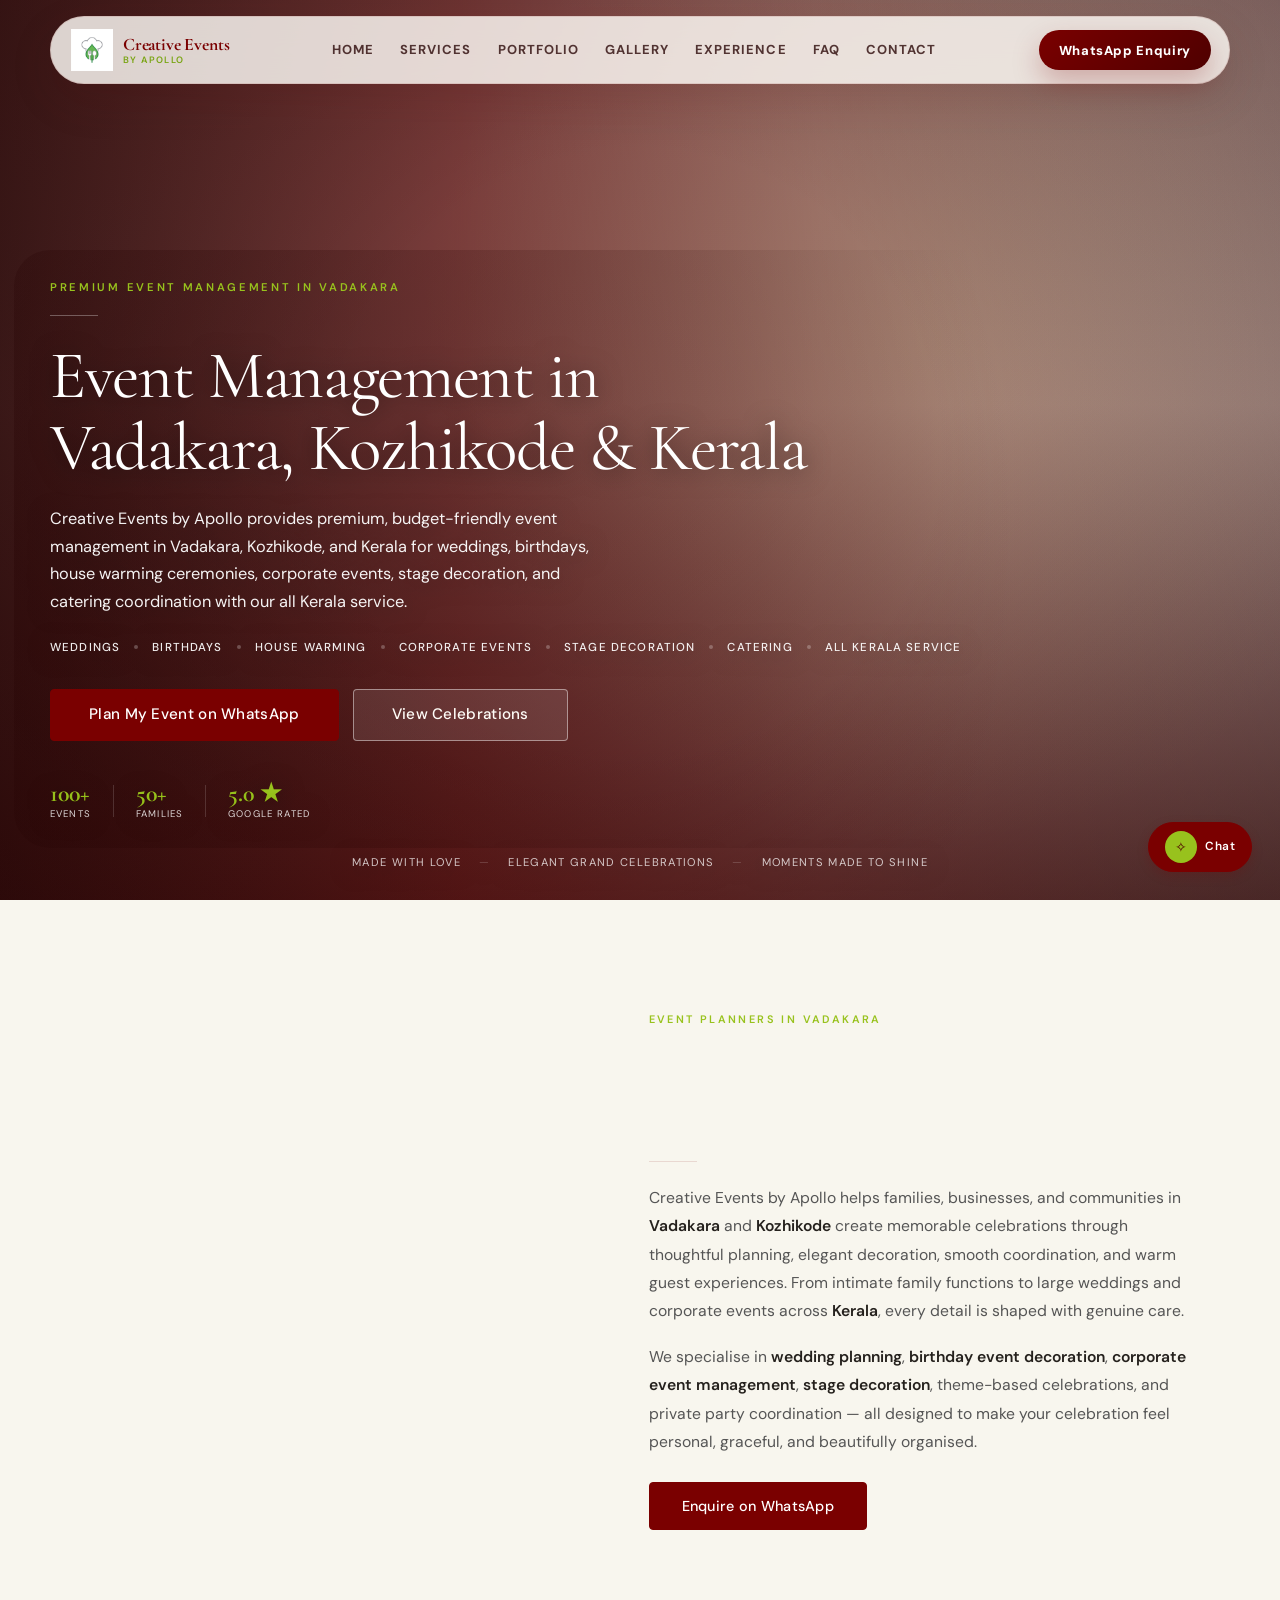
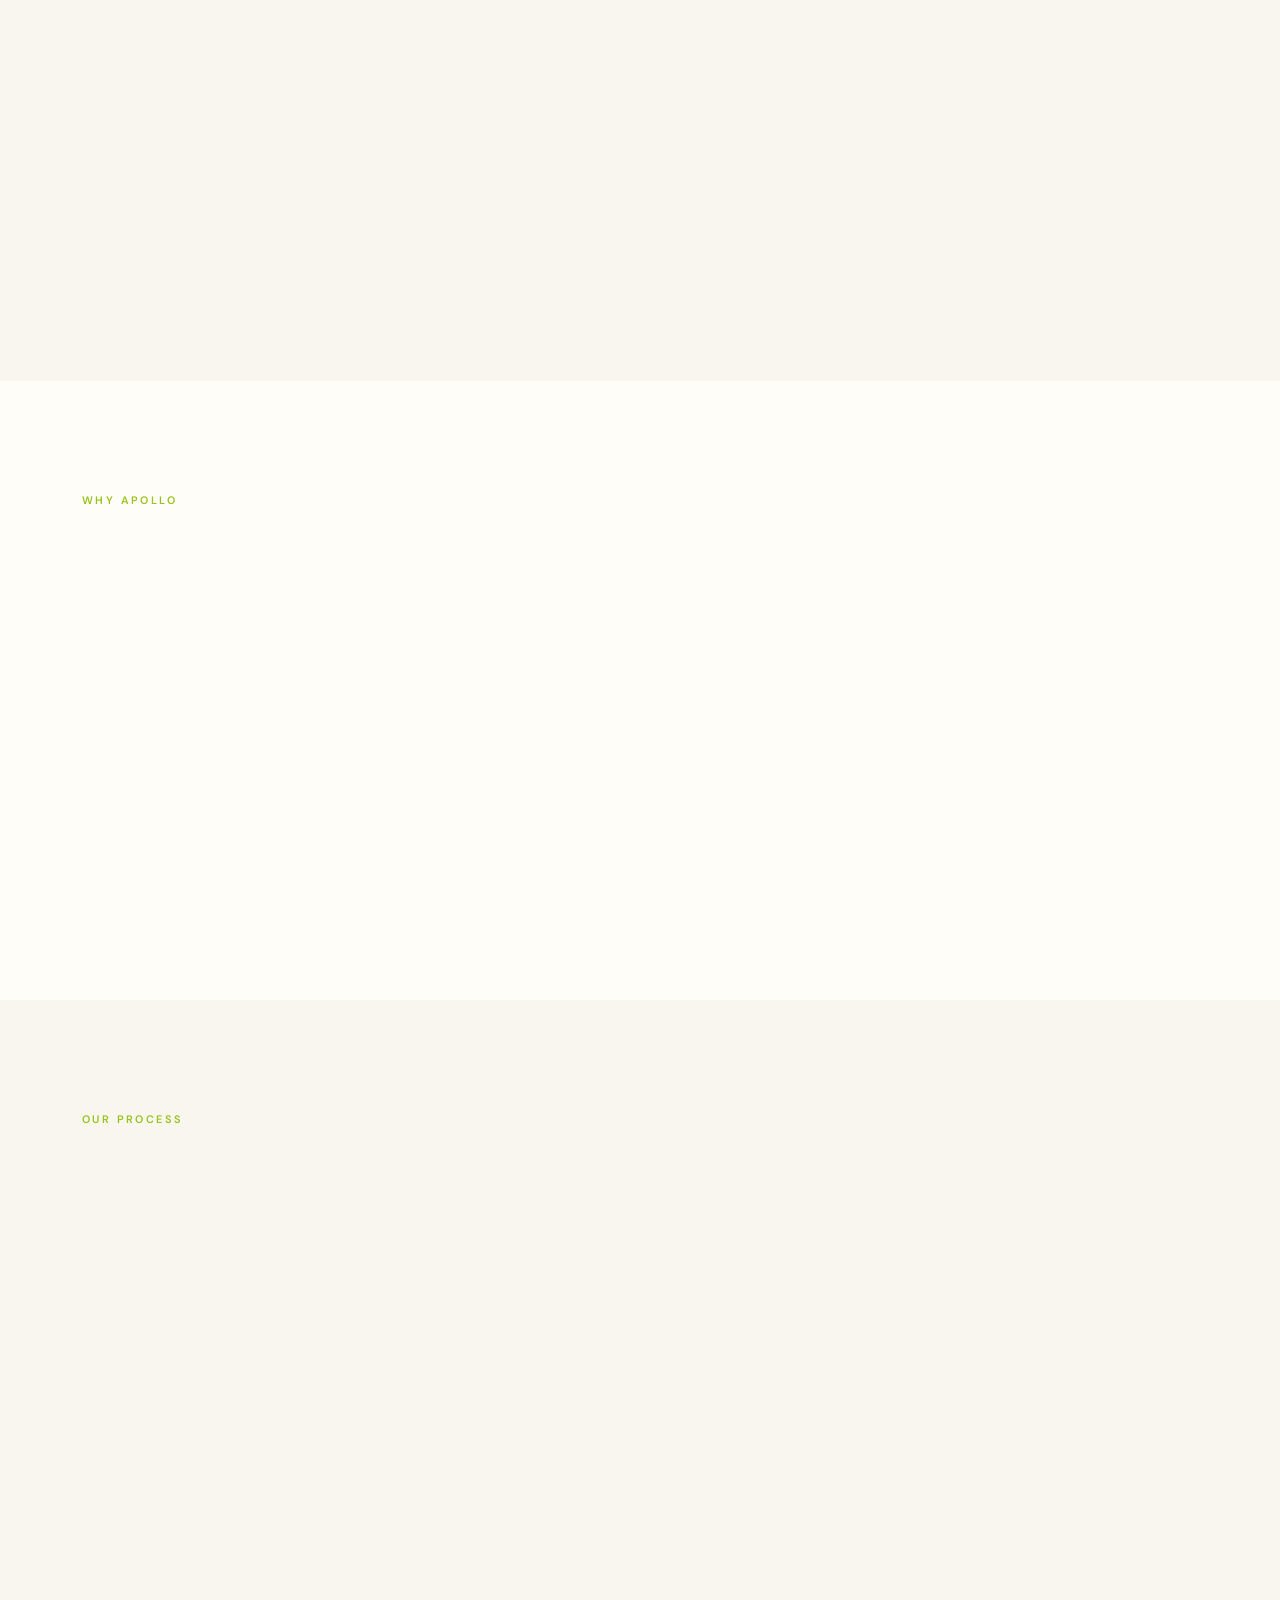
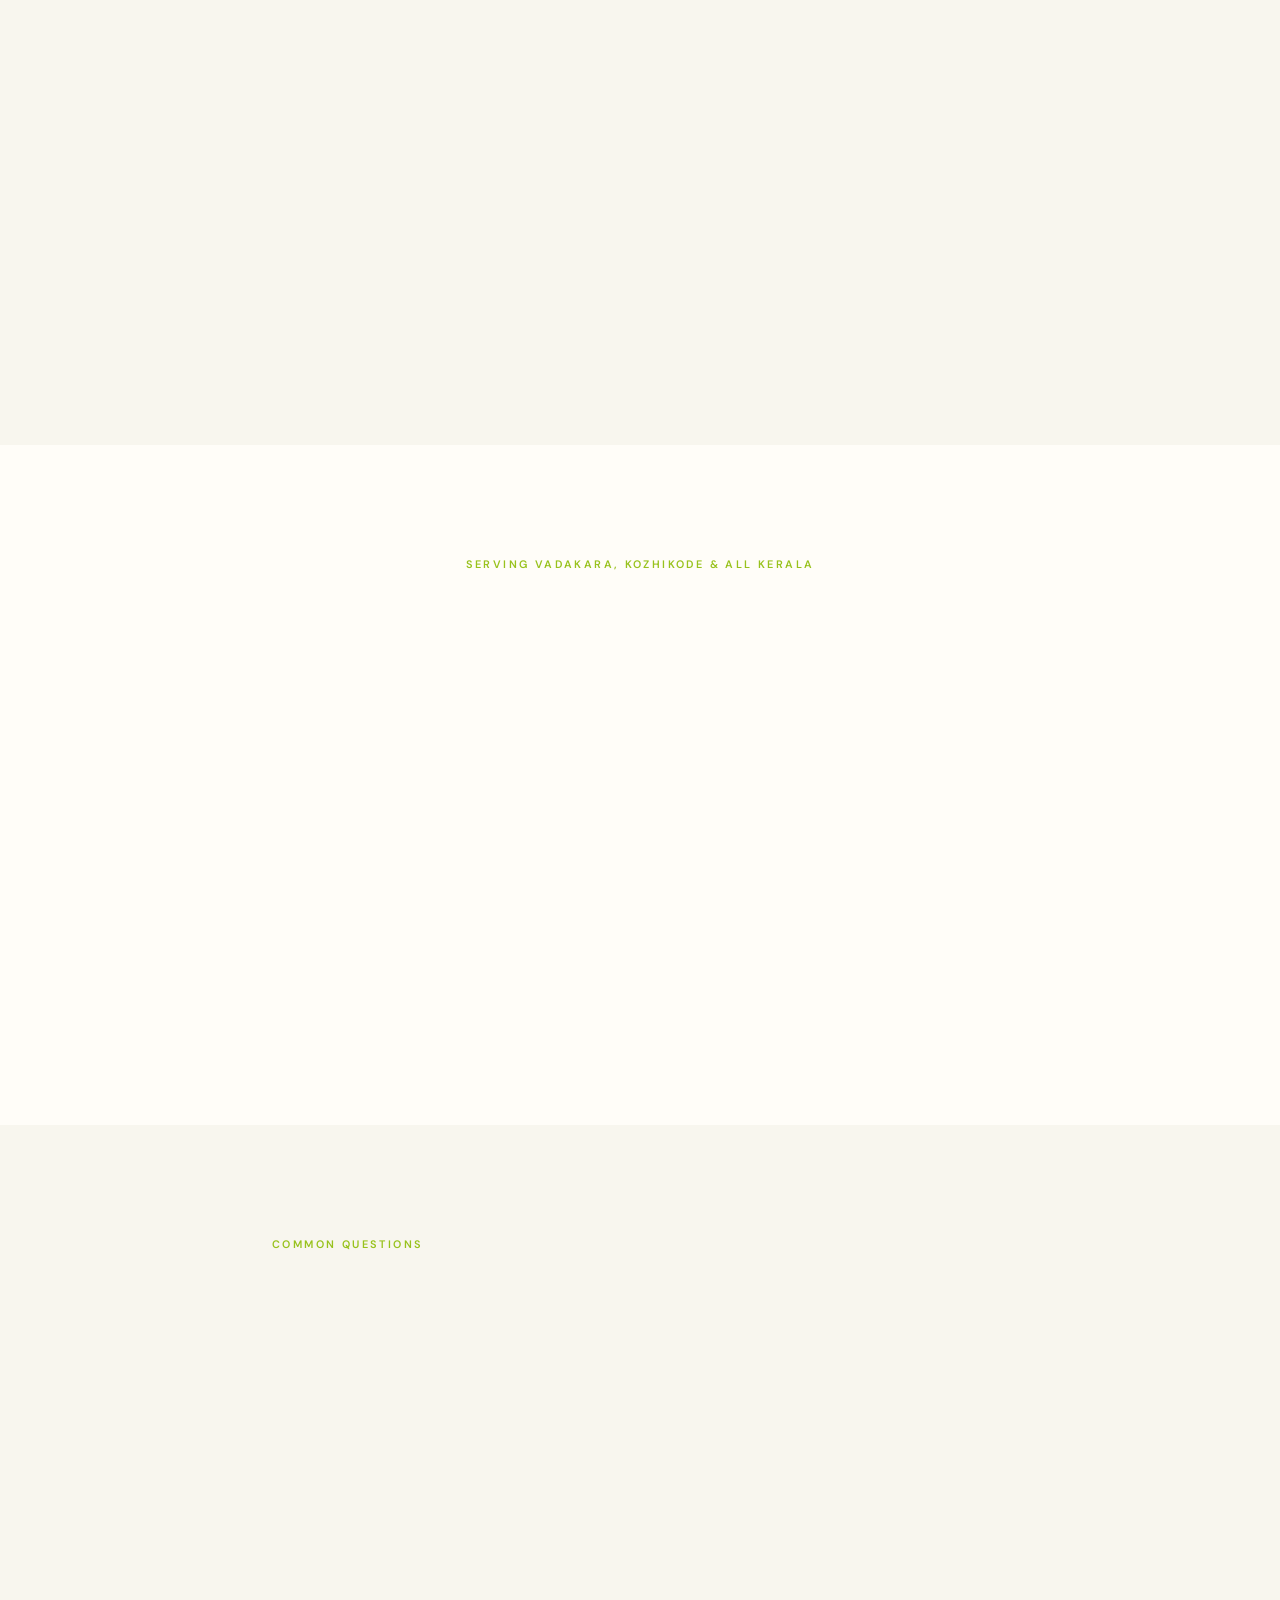
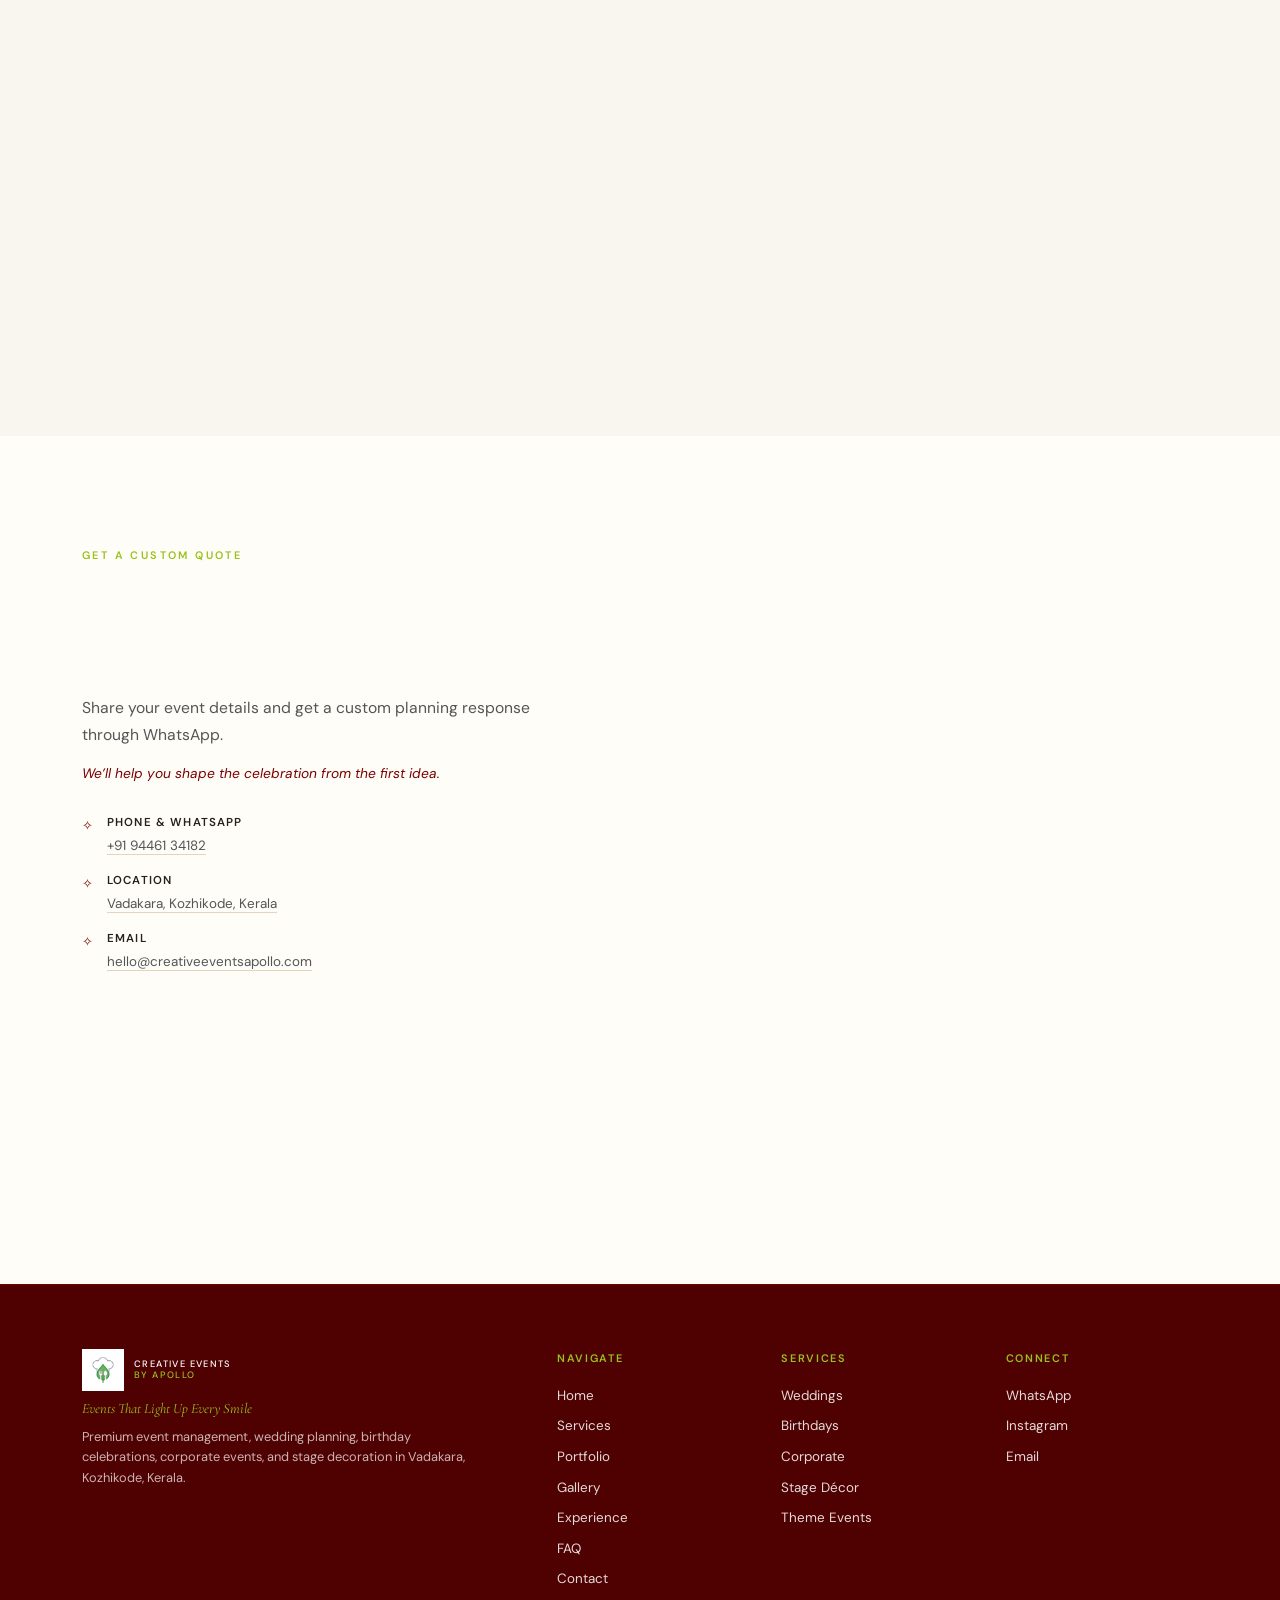
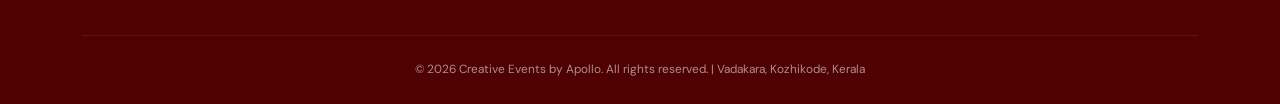
==== commit 63f466f2: "Portfolio: add multi-photo cards with thumbnail strips for all categories" ====
--- a/index (1).html
+++ b/index (1).html
@@ -320,12 +320,137 @@
             <p class="folio__sub">A glimpse into events shaped with warmth, detail, and beautiful smiles across Vadakara and Kozhikode.</p>
         </div>
         <div class="folio__grid">
-            <div class="fl fl--lg" data-reveal onclick="enquirePortfolio('Wedding Stage Decoration')"><div class="fl__media"><img src="assets/images/Wedding%20Stage%20Decoration.jpeg" alt="Wedding stage decoration by Creative Events by Apollo in Vadakara" loading="lazy"></div><div class="fl__info"><span>Wedding</span><h4>Wedding Stage Decoration</h4></div></div>
-            <div class="fl fl--tall" data-reveal onclick="enquirePortfolio('Birthday Decoration')"><div class="fl__media"><img src="assets/images/birthday.jpeg" alt="Birthday decoration by Creative Events by Apollo" loading="lazy"></div><div class="fl__info"><span>Birthday</span><h4>Birthday Decoration</h4></div></div>
-            <div class="fl" data-reveal onclick="enquirePortfolio('Corporate Event Setup')"><div class="fl__media"><img src="assets/images/Corporate%20Event%20Setup.jpeg" alt="Corporate event setup by Creative Events by Apollo" loading="lazy"></div><div class="fl__info"><span>Corporate</span><h4>Corporate Event Setup</h4></div></div>
-            <div class="fl" data-reveal onclick="enquirePortfolio('Engagement Décor')"><div class="fl__media"><img src="assets/images/engagment%20decoration.jpeg" alt="Engagement décor by Creative Events by Apollo" loading="lazy"></div><div class="fl__info"><span>Engagement</span><h4>Engagement Décor</h4></div></div>
-            <div class="fl fl--wide" data-reveal onclick="enquirePortfolio('Catering & Family Function Setup')"><div class="fl__media"><img src="assets/images/IMG_8170.JPG.jpeg" alt="Catering and family function setup by Creative Events by Apollo" loading="lazy"></div><div class="fl__info"><span>Catering</span><h4>Catering & Family Function Setup</h4></div></div>
-            <div class="fl" data-reveal onclick="enquirePortfolio('House Warming Setup')"><div class="fl__media"><img src="assets/images/House%20Warming.jpeg" alt="House warming decoration by Creative Events by Apollo in Kerala" loading="lazy"></div><div class="fl__info"><span>House Warming</span><h4>Traditional House Warming Setup</h4></div></div>
+
+            <!-- Wedding Stage Decoration — LARGE FEATURED -->
+            <div class="fl fl--lg" data-reveal onclick="enquirePortfolio('Wedding Stage Decoration')">
+                <div class="fl__media">
+                    <img src="assets/images/Wedding%20Stage%20Decoration.jpeg" alt="Wedding stage decoration by Creative Events by Apollo in Kerala" loading="lazy">
+                </div>
+                <div class="fl__info">
+                    <span>Wedding</span>
+                    <h4>Wedding Stage Decoration</h4>
+                </div>
+                <div class="fl__thumbs">
+                    <div class="fl__thumb"><img src="assets/images/WEDDING%20STAGE.jpeg" alt="Wedding stage by Creative Events Apollo" loading="lazy"></div>
+                    <div class="fl__thumb"><img src="assets/images/wedding%20stage%202.jpeg" alt="Wedding stage decoration Kerala" loading="lazy"></div>
+                    <div class="fl__thumb"><img src="assets/images/wedding%20stage%203.jpeg" alt="Elegant wedding stage decor" loading="lazy"></div>
+                    <div class="fl__thumb"><img src="assets/images/wedding%20stage%204.jpeg" alt="Wedding stage floral backdrop" loading="lazy"></div>
+                    <div class="fl__thumb"><img src="assets/images/wedding%20stage5.jpeg" alt="Wedding stage design Vadakara" loading="lazy"></div>
+                    <div class="fl__thumb"><img src="assets/images/wedding%20stage%206.jpeg" alt="Wedding stage lighting setup" loading="lazy"></div>
+                    <div class="fl__thumb"><img src="assets/images/wedding%20stage%207.jpeg" alt="Wedding backdrop Creative Events" loading="lazy"></div>
+                    <div class="fl__thumb"><img src="assets/images/wedding%20stage%208.jpeg" alt="Premium wedding stage Kerala" loading="lazy"></div>
+                    <div class="fl__thumb"><img src="assets/images/wedding%20stage%209.jpeg" alt="Wedding decor Kozhikode" loading="lazy"></div>
+                    <div class="fl__thumb"><img src="assets/images/wedding%20stage%2010.jpeg" alt="Wedding stage decoration Apollo" loading="lazy"></div>
+                </div>
+            </div>
+
+            <!-- Birthday Decoration — TALL -->
+            <div class="fl fl--tall" data-reveal onclick="enquirePortfolio('Birthday Decoration')">
+                <div class="fl__media">
+                    <img src="assets/images/birthday.jpeg" alt="Birthday event decoration by Creative Events by Apollo in Kozhikode" loading="lazy">
+                </div>
+                <div class="fl__info">
+                    <span>Birthday</span>
+                    <h4>Birthday Decoration</h4>
+                </div>
+                <div class="fl__thumbs">
+                    <div class="fl__thumb"><img src="assets/images/birthday%201.jpeg" alt="Birthday party setup Kerala" loading="lazy"></div>
+                    <div class="fl__thumb"><img src="assets/images/baby%20shower.jpeg" alt="Baby shower decoration Creative Events" loading="lazy"></div>
+                </div>
+            </div>
+
+            <!-- Engagement Décor -->
+            <div class="fl" data-reveal onclick="enquirePortfolio('Engagement Décor')">
+                <div class="fl__media">
+                    <img src="assets/images/engagment%20decoration.jpeg" alt="Engagement decoration by Creative Events by Apollo in Kerala" loading="lazy">
+                </div>
+                <div class="fl__info">
+                    <span>Engagement</span>
+                    <h4>Engagement Décor</h4>
+                </div>
+                <div class="fl__thumbs">
+                    <div class="fl__thumb"><img src="assets/images/engagment%201.jpeg" alt="Engagement ceremony decor Kerala" loading="lazy"></div>
+                    <div class="fl__thumb"><img src="assets/images/engagment%202.jpeg" alt="Engagement floral setup Vadakara" loading="lazy"></div>
+                    <div class="fl__thumb"><img src="assets/images/engagment%203.jpeg" alt="Elegant engagement decoration" loading="lazy"></div>
+                    <div class="fl__thumb"><img src="assets/images/engagment.jpeg" alt="Engagement stage Creative Events" loading="lazy"></div>
+                </div>
+            </div>
+
+            <!-- Corporate Event Setup -->
+            <div class="fl" data-reveal onclick="enquirePortfolio('Corporate Event Setup')">
+                <div class="fl__media">
+                    <img src="assets/images/Corporate%20Event%20Setup.jpeg" alt="Corporate event setup by Creative Events by Apollo in Kerala" loading="lazy">
+                </div>
+                <div class="fl__info">
+                    <span>Corporate</span>
+                    <h4>Corporate Event Setup</h4>
+                </div>
+                <div class="fl__thumbs">
+                    <div class="fl__thumb"><img src="assets/images/IMG_8174.JPG.jpeg" alt="Corporate stage decoration Kerala" loading="lazy"></div>
+                </div>
+            </div>
+
+            <!-- Catering & Family Function — WIDE -->
+            <div class="fl fl--wide" data-reveal onclick="enquirePortfolio('Catering &amp; Family Function Setup')">
+                <div class="fl__media">
+                    <img src="assets/images/IMG_8170.JPG.jpeg" alt="Catering and family function setup by Creative Events by Apollo" loading="lazy">
+                </div>
+                <div class="fl__info">
+                    <span>Catering</span>
+                    <h4>Catering &amp; Family Function</h4>
+                </div>
+                <div class="fl__thumbs">
+                    <div class="fl__thumb"><img src="assets/images/family%20function.jpeg" alt="Family function catering Kerala" loading="lazy"></div>
+                </div>
+            </div>
+
+            <!-- House Warming Setup -->
+            <div class="fl" data-reveal onclick="enquirePortfolio('House Warming Setup')">
+                <div class="fl__media">
+                    <img src="assets/images/House%20Warming.jpeg" alt="House warming decoration by Creative Events by Apollo in Vadakara" loading="lazy">
+                </div>
+                <div class="fl__info">
+                    <span>House Warming</span>
+                    <h4>Traditional House Warming Setup</h4>
+                </div>
+            </div>
+
+            <!-- Outdoor Celebrations — WIDE -->
+            <div class="fl fl--wide" data-reveal onclick="enquirePortfolio('Outdoor Celebrations &amp; Theme Events')">
+                <div class="fl__media">
+                    <img src="assets/images/outdoor%201.jpeg" alt="Outdoor celebration setup by Creative Events by Apollo in Kerala" loading="lazy">
+                </div>
+                <div class="fl__info">
+                    <span>Outdoor</span>
+                    <h4>Outdoor Celebrations &amp; Theme Events</h4>
+                </div>
+                <div class="fl__thumbs">
+                    <div class="fl__thumb"><img src="assets/images/outdoor%202.jpeg" alt="Outdoor event decor Kerala" loading="lazy"></div>
+                    <div class="fl__thumb"><img src="assets/images/outdoor%203.jpeg" alt="Theme event decoration Apollo" loading="lazy"></div>
+                    <div class="fl__thumb"><img src="assets/images/outdoor%204.jpeg" alt="Outdoor celebration Kozhikode" loading="lazy"></div>
+                    <div class="fl__thumb"><img src="assets/images/WhatsApp%20Image%202026-06-29%20at%208.17.51%20PM.jpeg" alt="Recent event celebration Kerala" loading="lazy"></div>
+                    <div class="fl__thumb"><img src="assets/images/WhatsApp%20Image%202026-06-29%20at%208.18.30%20PM.jpeg" alt="Event decoration Creative Events" loading="lazy"></div>
+                </div>
+            </div>
+
+            <!-- Event Moments — General -->
+            <div class="fl" data-reveal onclick="enquirePortfolio('Event Moments')">
+                <div class="fl__media">
+                    <img src="assets/images/WhatsApp%20Image%202026-06-27%20at%207.17.36%20PM.jpeg" alt="Event moments by Creative Events by Apollo" loading="lazy">
+                </div>
+                <div class="fl__info">
+                    <span>Event Moments</span>
+                    <h4>Celebrations &amp; Event Moments</h4>
+                </div>
+                <div class="fl__thumbs">
+                    <div class="fl__thumb"><img src="assets/images/WhatsApp%20Image%202026-06-27%20at%207.17.35%20PM.jpeg" alt="Celebration moments Kerala" loading="lazy"></div>
+                    <div class="fl__thumb"><img src="assets/images/WhatsApp%20Image%202026-06-27%20at%207.17.35%20PM%20(1).jpeg" alt="Event photos Creative Events" loading="lazy"></div>
+                    <div class="fl__thumb"><img src="assets/images/WhatsApp%20Image%202026-06-27%20at%207.17.36%20PM%20(1).jpeg" alt="Event setup Vadakara" loading="lazy"></div>
+                    <div class="fl__thumb"><img src="assets/images/WhatsApp%20Image%202026-06-27%20at%207.17.36%20PM%20(2).jpeg" alt="Premium event Kerala" loading="lazy"></div>
+                    <div class="fl__thumb"><img src="assets/images/WhatsApp%20Image%202026-06-27%20at%207.18.24%20PM%20(1).jpeg" alt="Event decoration moments" loading="lazy"></div>
+                </div>
+            </div>
+
         </div>
     </div>
 </section>
--- a/css/styles.css
+++ b/css/styles.css
@@ -148,21 +148,21 @@
 .hero__slide-dot.active, .hero__slide-dot:hover { background:var(--porcelain); transform:scale(1.3); }
 .hero__content { position:relative; z-index:4; width:100%; padding:100px var(--px) 80px; }
 .hero__content-inner { max-width:var(--w); margin:0 auto; position:relative; }
-.hero__eyebrow { display:block; font-family:var(--ff-body); font-size:0.7rem; font-weight:600; letter-spacing:0.24em; text-transform:uppercase; color:#98C21D; margin-bottom:18px; animation:heroFadeUp 0.8s cubic-bezier(0.22, 1, 0.36, 1) both; animation-delay:0.1s; }
-.hero__divider { width:48px; height:1px; background:rgba(255,255,255,0.3); margin-bottom:24px; animation:heroFadeUp 0.8s cubic-bezier(0.22, 1, 0.36, 1) both; animation-delay:0.25s; }
-.hero__title { font-family:var(--ff-heading); font-size:clamp(2.4rem, 5.5vw, 4.2rem); font-weight:400; line-height:1.08; color:#FFFFFF; letter-spacing:-0.02em; margin-bottom:20px; max-width:800px; animation:heroFadeUp 0.8s cubic-bezier(0.22, 1, 0.36, 1) both; animation-delay:0.25s; }
-.hero__sub { font-size:1.02rem; color:rgba(255, 255, 255, 0.95); line-height:1.7; max-width:560px; font-weight:400; margin-bottom:22px; animation:heroFadeUp 0.8s cubic-bezier(0.22, 1, 0.36, 1) both; animation-delay:0.4s; }
-.hero__tags { display:flex; align-items:center; gap:14px; flex-wrap:wrap; margin-bottom:32px; animation:heroFadeUp 0.8s cubic-bezier(0.22, 1, 0.36, 1) both; animation-delay:0.55s; }
+.hero__eyebrow { display:block; font-family:var(--ff-body); font-size:0.7rem; font-weight:600; letter-spacing:0.24em; text-transform:uppercase; color:#98C21D; margin-bottom:18px; animation:heroFadeUp 0.6s cubic-bezier(0.22, 1, 0.36, 1) both; animation-delay:0.05s; }
+.hero__divider { width:48px; height:1px; background:rgba(255,255,255,0.3); margin-bottom:24px; animation:heroFadeUp 0.6s cubic-bezier(0.22, 1, 0.36, 1) both; animation-delay:0.12s; }
+.hero__title { font-family:var(--ff-heading); font-size:clamp(2.4rem, 5.5vw, 4.2rem); font-weight:400; line-height:1.08; color:#FFFFFF; letter-spacing:-0.02em; margin-bottom:20px; max-width:800px; animation:heroFadeUp 0.6s cubic-bezier(0.22, 1, 0.36, 1) both; animation-delay:0.12s; }
+.hero__sub { font-size:1.02rem; color:rgba(255, 255, 255, 0.95); line-height:1.7; max-width:560px; font-weight:400; margin-bottom:22px; animation:heroFadeUp 0.6s cubic-bezier(0.22, 1, 0.36, 1) both; animation-delay:0.22s; }
+.hero__tags { display:flex; align-items:center; gap:14px; flex-wrap:wrap; margin-bottom:32px; animation:heroFadeUp 0.6s cubic-bezier(0.22, 1, 0.36, 1) both; animation-delay:0.32s; }
 .hero__tags span { font-family:var(--ff-body); font-size:0.72rem; font-weight:500; letter-spacing:0.1em; text-transform:uppercase; color:rgba(255, 255, 255, 0.92); }
 .hero__tags-sep { width:4px; height:4px; border-radius:50%; background:rgba(255,255,255,0.25); flex-shrink:0; }
-.hero__btns { display:flex; flex-wrap:wrap; gap:14px; margin-bottom:40px; animation:heroFadeUp 0.8s cubic-bezier(0.22, 1, 0.36, 1) both; animation-delay:0.7s; }
-.hero__stats { display:flex; align-items:center; gap:22px; flex-wrap:wrap; animation:heroFadeIn 0.8s cubic-bezier(0.22, 1, 0.36, 1) both; animation-delay:0.85s; }
+.hero__btns { display:flex; flex-wrap:wrap; gap:14px; margin-bottom:40px; animation:heroFadeUp 0.6s cubic-bezier(0.22, 1, 0.36, 1) both; animation-delay:0.42s; }
+.hero__stats { display:flex; align-items:center; gap:22px; flex-wrap:wrap; animation:heroFadeIn 0.6s cubic-bezier(0.22, 1, 0.36, 1) both; animation-delay:0.52s; }
 .hero__stats span { font-family:var(--ff-heading); font-size:1.5rem; font-weight:500; color:rgba(255, 255, 255, 0.95); line-height:1.1; }
 .hero__stats span strong { font-weight:700; color:#98C21D; }
 .count-up { display: inline-block; min-width: 2.4ch; }
 .hero__stats span i { display:block; font-family:var(--ff-body); font-size:0.6rem; font-weight:400; letter-spacing:0.12em; text-transform:uppercase; color:rgba(255, 255, 255, 0.82); font-style:normal; margin-top:2px; }
 .hero__stats-div { width:1px; height:32px; background:rgba(255,255,255,0.15); }
-.hero__caption-line { position:absolute; bottom:28px; left:50%; transform:translateX(-50%); z-index:4; display:flex; align-items:center; gap:18px; font-family:var(--ff-body); font-size:0.7rem; font-weight:400; letter-spacing:0.12em; text-transform:uppercase; color:rgba(255, 255, 255, 0.75); animation:heroFadeIn 0.8s cubic-bezier(0.22, 1, 0.36, 1) both; animation-delay:1s; pointer-events:none; }
+.hero__caption-line { position:absolute; bottom:28px; left:50%; transform:translateX(-50%); z-index:4; display:flex; align-items:center; gap:18px; font-family:var(--ff-body); font-size:0.7rem; font-weight:400; letter-spacing:0.12em; text-transform:uppercase; color:rgba(255, 255, 255, 0.75); animation:heroFadeIn 0.6s cubic-bezier(0.22, 1, 0.36, 1) both; animation-delay:0.62s; pointer-events:none; }
 .hero__caption-sep { color:rgba(255,255,255,0.2); }
 @media (min-width: 641px) {
     .hero__title,
@@ -291,6 +291,11 @@
 .fl__info span { font-size:0.64rem; font-weight:600; letter-spacing:0.14em; text-transform:uppercase; color:var(--champagne); display:block; margin-bottom:3px; }
 .fl__info h4 { font-family:var(--ff-heading); font-size:1.05rem; font-weight:600; color:var(--charcoal); transition:transform 0.3s var(--ease); }
 .fl:hover .fl__info h4 { transform:translateY(-4px); }
+.fl__thumbs { display:flex; gap:6px; padding:0 14px 14px; overflow-x:auto; scrollbar-width:none; -ms-overflow-style:none; }
+.fl__thumbs::-webkit-scrollbar { display:none; }
+.fl__thumb { flex:0 0 72px; height:54px; border-radius:6px; overflow:hidden; border:1.5px solid rgba(122,0,0,0.10); cursor:pointer; transition:all 0.25s var(--ease); }
+.fl__thumb:hover { border-color:rgba(122,0,0,0.35); transform:scale(1.06); }
+.fl__thumb img { width:100%; height:100%; object-fit:cover; display:block; }
 
 /* ============================================================ */
 /* WHY CHOOSE US */
@@ -795,13 +800,13 @@
         transform: translateY(10px);
         animation: mobileTagIn 0.55s cubic-bezier(0.22, 1, 0.36, 1) forwards;
     }
-    .hero__tags span:not(.hero__tags-sep):nth-child(1) { animation-delay: 0.55s; }
-    .hero__tags span:not(.hero__tags-sep):nth-child(3) { animation-delay: 0.62s; }
-    .hero__tags span:not(.hero__tags-sep):nth-child(5) { animation-delay: 0.69s; }
-    .hero__tags span:not(.hero__tags-sep):nth-child(7) { animation-delay: 0.76s; }
-    .hero__tags span:not(.hero__tags-sep):nth-child(9) { animation-delay: 0.83s; }
-    .hero__tags span:not(.hero__tags-sep):nth-child(11) { animation-delay: 0.90s; }
-    .hero__tags span:not(.hero__tags-sep):nth-child(13) { animation-delay: 0.97s; }
+    .hero__tags span:not(.hero__tags-sep):nth-child(1) { animation-delay: 0.32s; }
+    .hero__tags span:not(.hero__tags-sep):nth-child(3) { animation-delay: 0.38s; }
+    .hero__tags span:not(.hero__tags-sep):nth-child(5) { animation-delay: 0.44s; }
+    .hero__tags span:not(.hero__tags-sep):nth-child(7) { animation-delay: 0.50s; }
+    .hero__tags span:not(.hero__tags-sep):nth-child(9) { animation-delay: 0.56s; }
+    .hero__tags span:not(.hero__tags-sep):nth-child(11) { animation-delay: 0.60s; }
+    .hero__tags span:not(.hero__tags-sep):nth-child(13) { animation-delay: 0.65s; }
 
     .hero__btns {
         width: 100%;
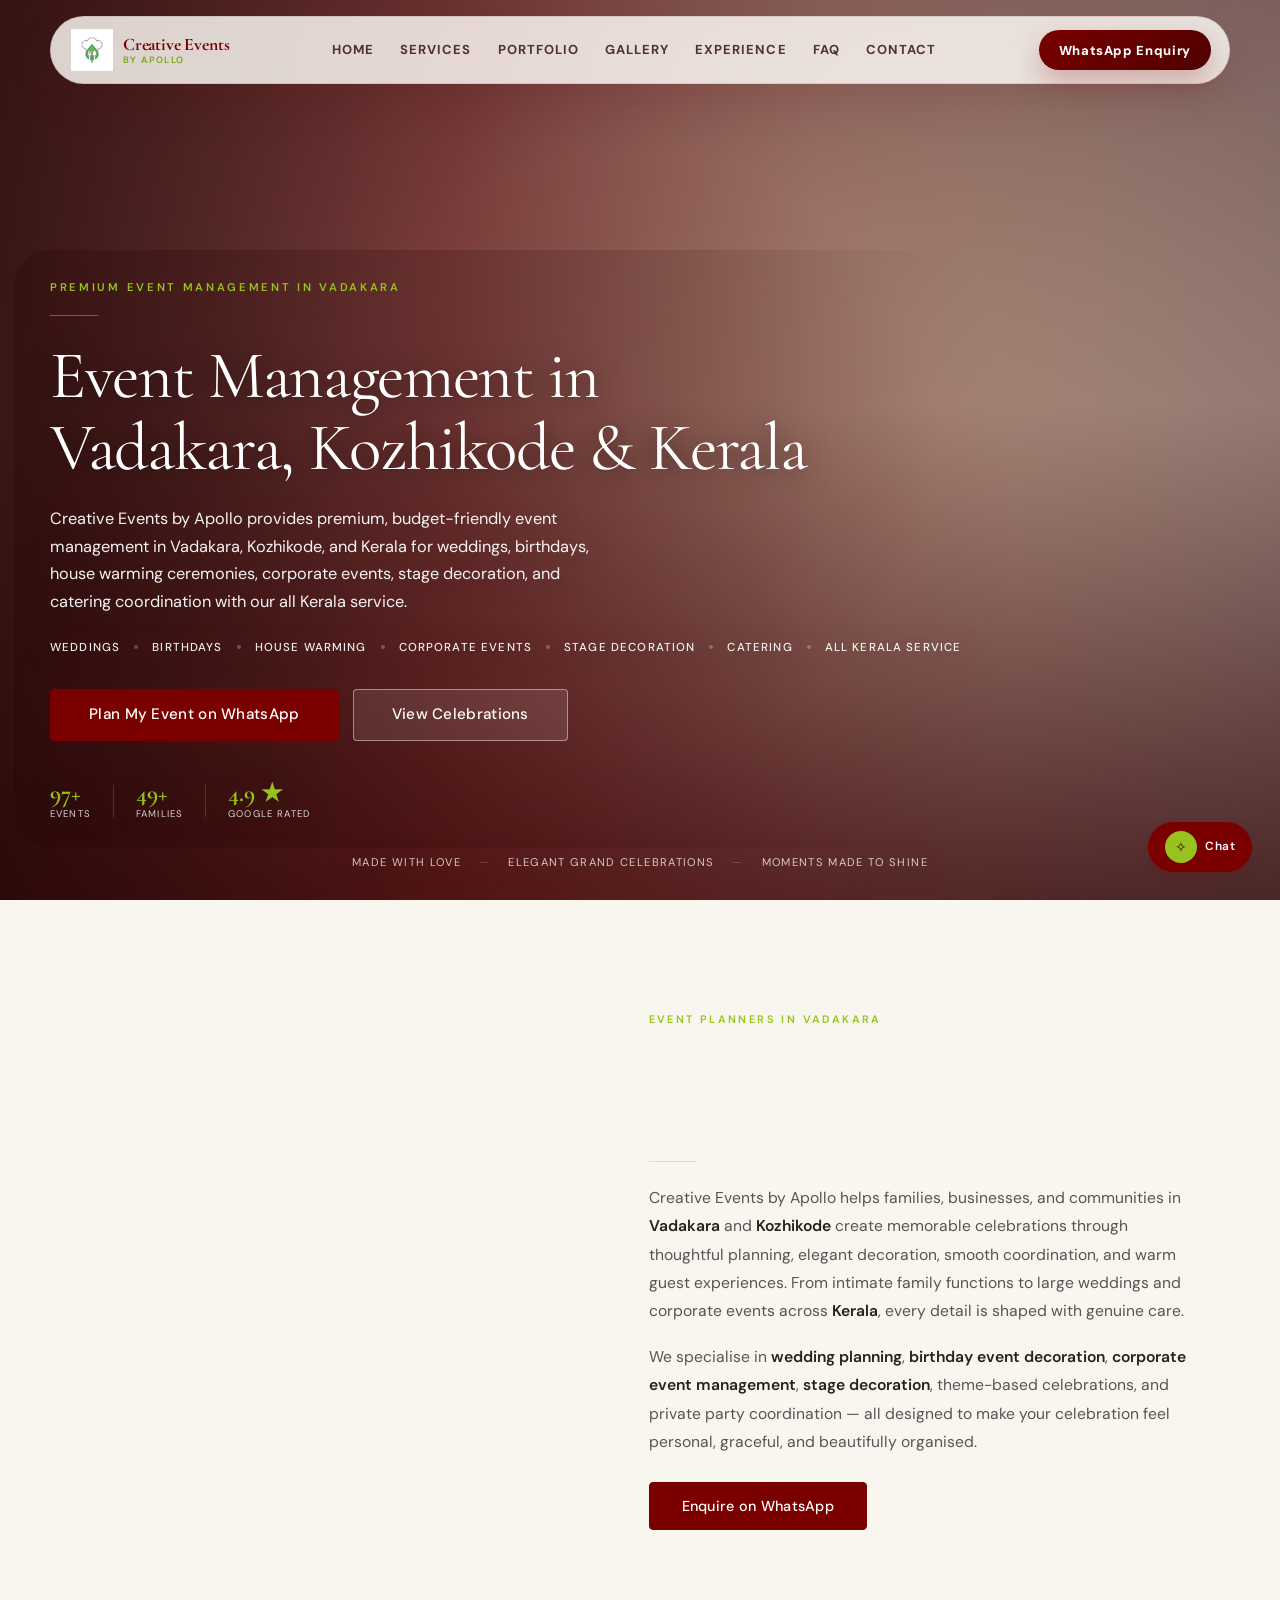
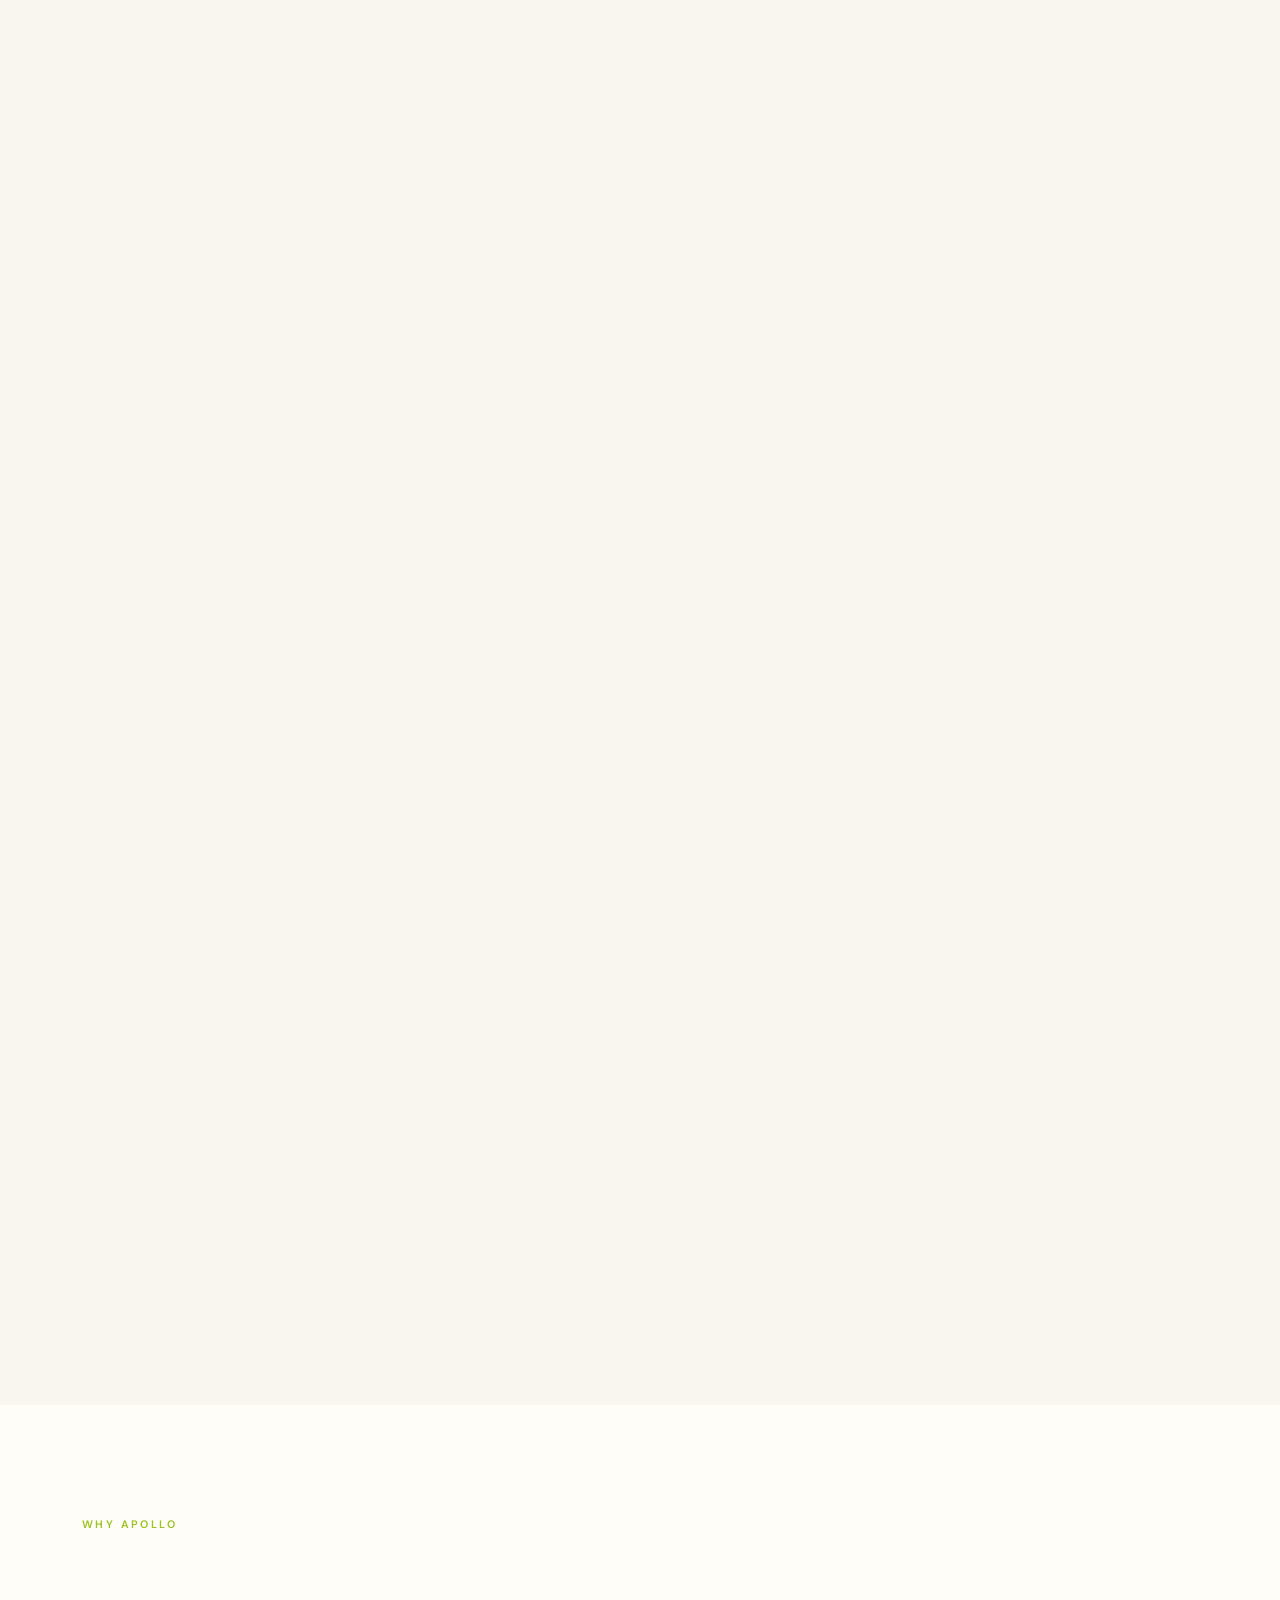
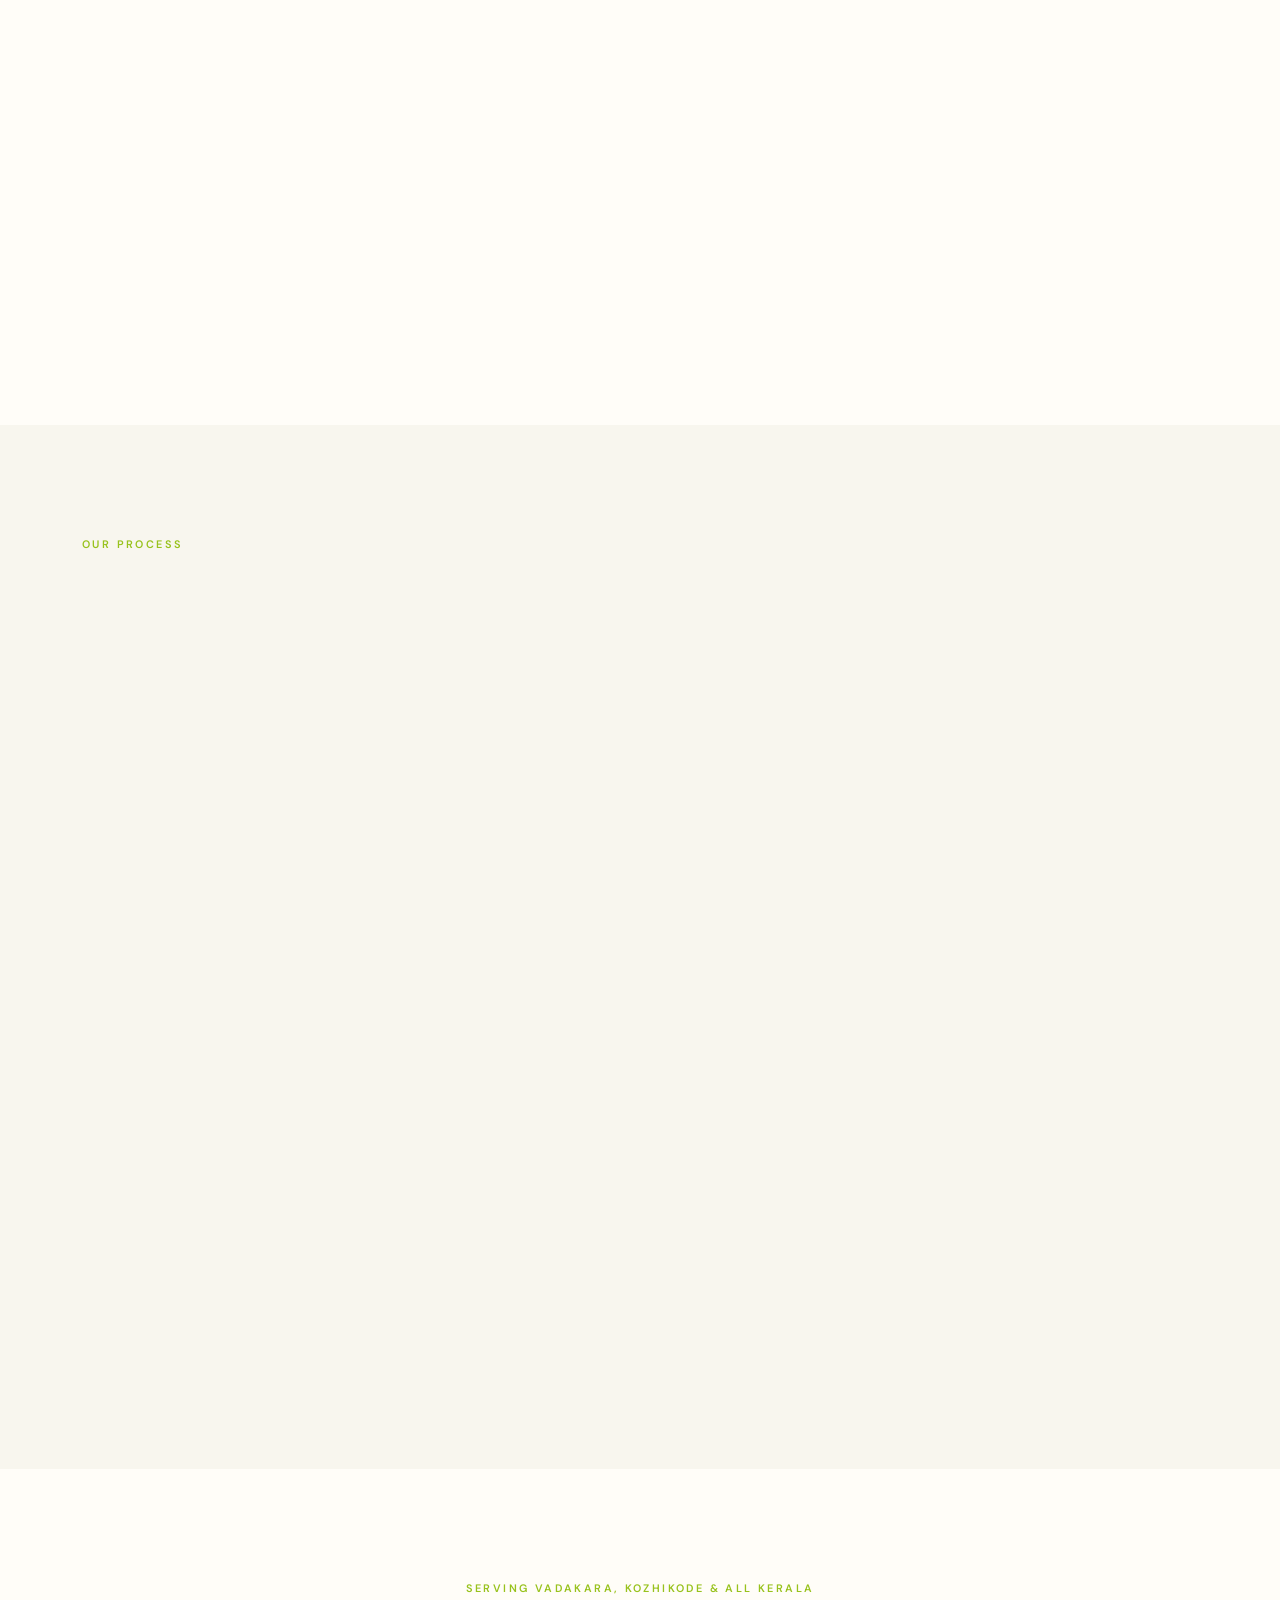
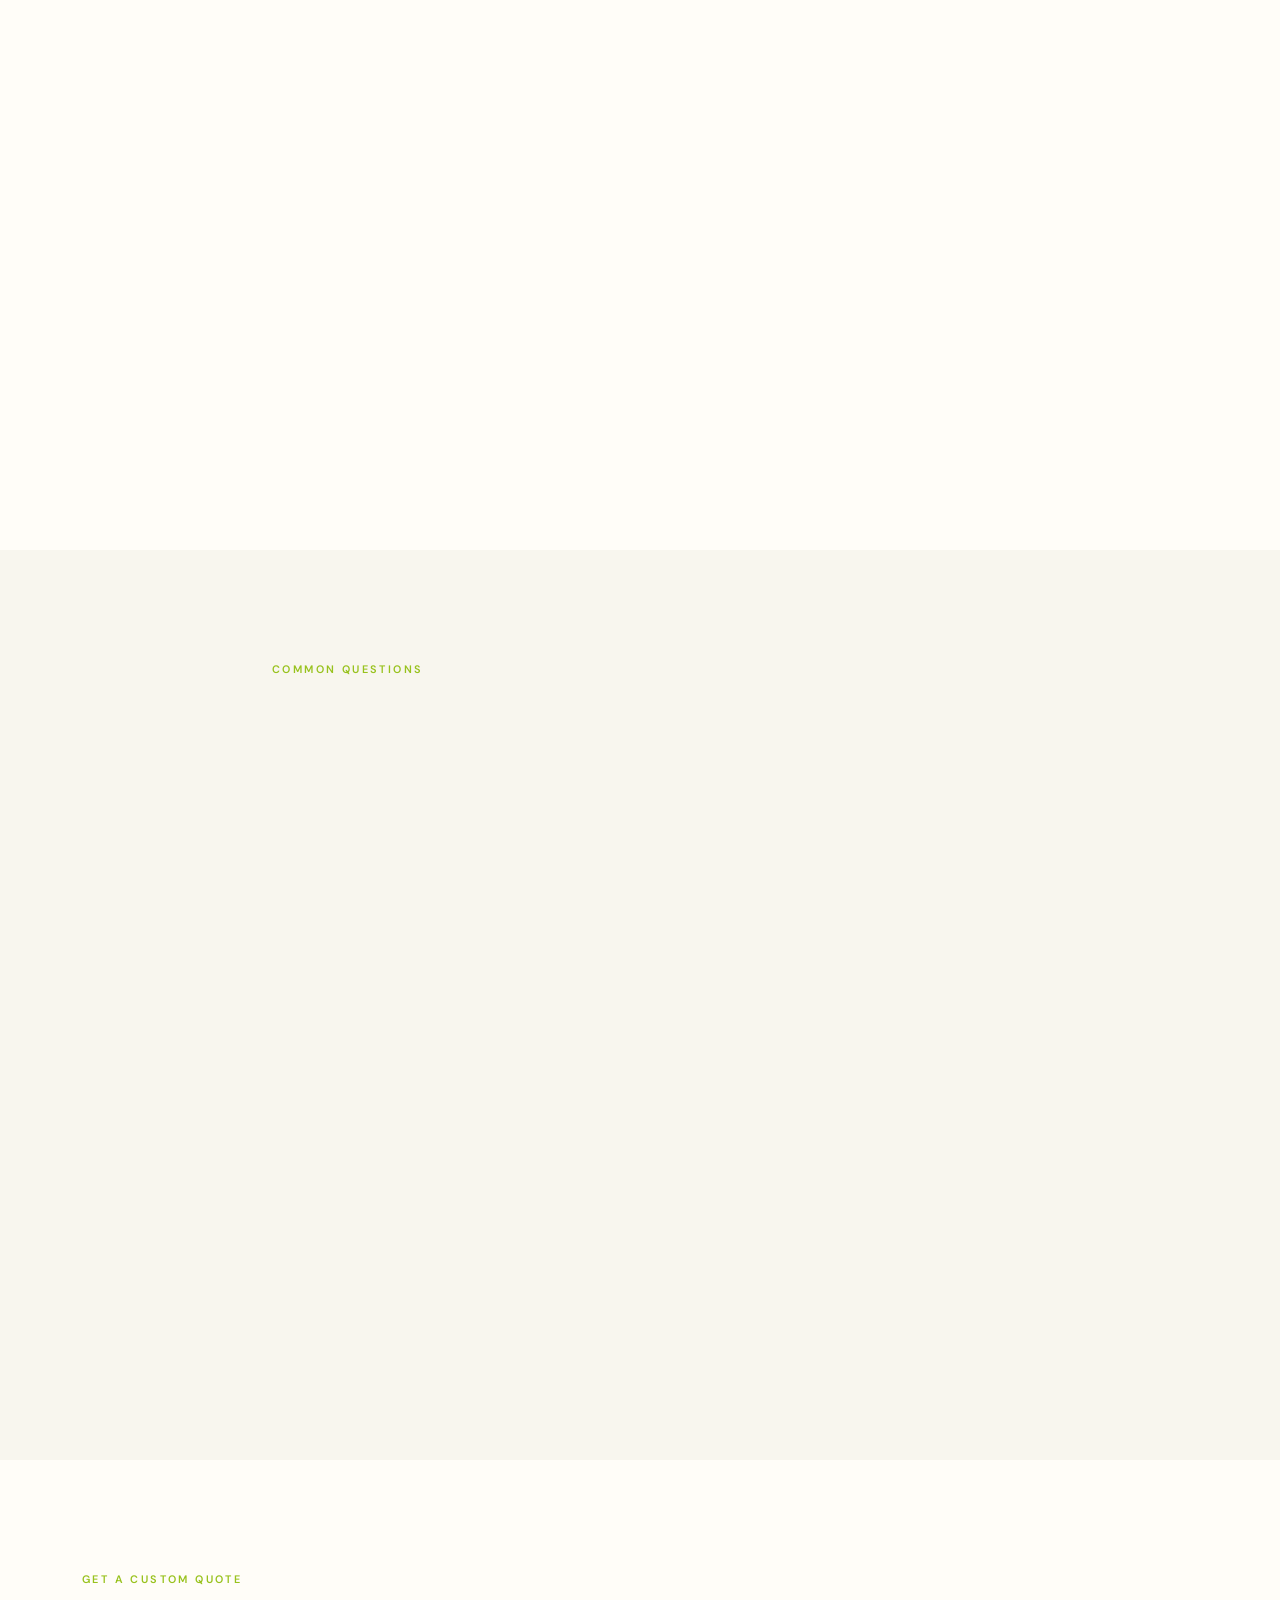
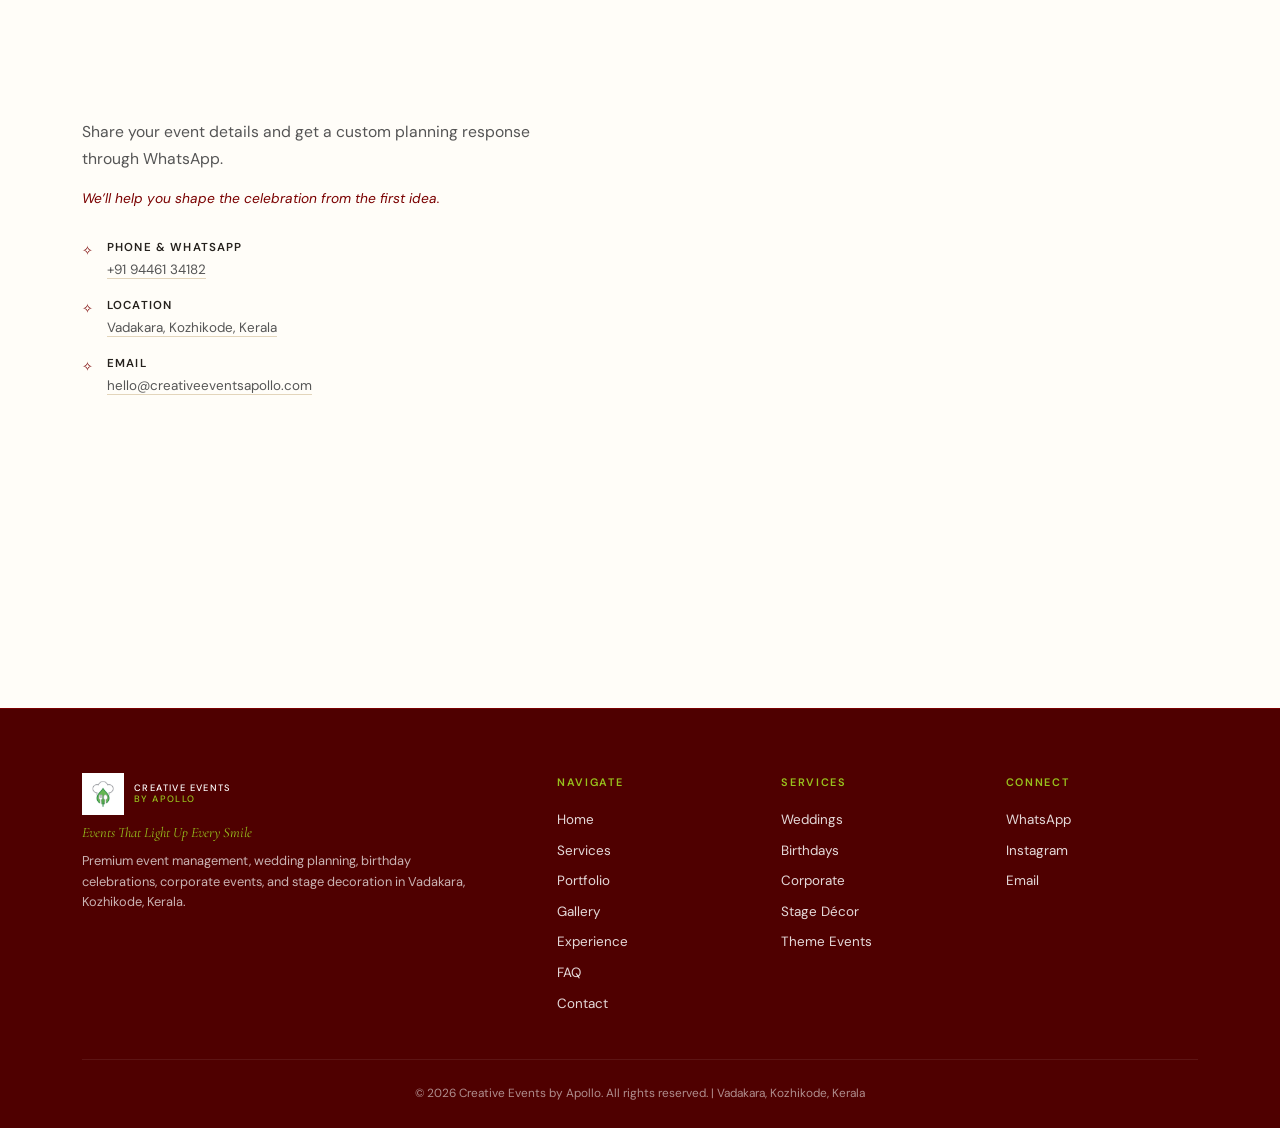
==== commit 84a9bc7a: "Portfolio: clean in-card slider cards with arrows, counter, swipe & enquire button" ====
--- a/index (1).html
+++ b/index (1).html
@@ -321,139 +321,144 @@
         </div>
         <div class="folio__grid">
 
-            <!-- Wedding Stage Decoration — LARGE FEATURED -->
-            <div class="fl fl--lg" data-reveal onclick="enquirePortfolio('Wedding Stage Decoration')">
-                <div class="fl__media">
-                    <img src="assets/images/Wedding%20Stage%20Decoration.jpeg" alt="Wedding stage decoration by Creative Events by Apollo in Kerala" loading="lazy">
-                </div>
-                <div class="fl__info">
-                    <span>Wedding</span>
+            <!-- 1. Wedding Stage Decoration -->
+            <article class="portfolio-card" data-reveal
+                data-category="Wedding Stage Decoration"
+                data-images='["assets/images/Wedding%20Stage%20Decoration.jpeg","assets/images/WEDDING%20STAGE.jpeg","assets/images/wedding%20stage%202.jpeg","assets/images/wedding%20stage%203.jpeg","assets/images/wedding%20stage%204.jpeg","assets/images/wedding%20stage5.jpeg","assets/images/wedding%20stage%206.jpeg","assets/images/wedding%20stage%207.jpeg","assets/images/wedding%20stage%208.jpeg","assets/images/wedding%20stage%209.jpeg","assets/images/wedding%20stage%2010.jpeg"]'
+                data-alts='["Wedding stage decoration by Creative Events by Apollo in Kerala","Wedding stage setup Vadakara","Elegant wedding stage Kerala","Wedding stage floral backdrop","Wedding stage design Vadakara","Wedding stage 5 Creative Events","Wedding stage lighting Kerala","Wedding backdrop Apollo","Premium wedding stage Kerala","Wedding decor Kozhikode","Wedding stage decoration Apollo"]'>
+                <img class="portfolio-card__img" src="assets/images/Wedding%20Stage%20Decoration.jpeg" alt="Wedding stage decoration by Creative Events by Apollo in Kerala" loading="lazy">
+                <div class="portfolio-card__overlay">
+                    <span class="portfolio-card__label">Wedding</span>
                     <h4>Wedding Stage Decoration</h4>
-                </div>
-                <div class="fl__thumbs">
-                    <div class="fl__thumb"><img src="assets/images/WEDDING%20STAGE.jpeg" alt="Wedding stage by Creative Events Apollo" loading="lazy"></div>
-                    <div class="fl__thumb"><img src="assets/images/wedding%20stage%202.jpeg" alt="Wedding stage decoration Kerala" loading="lazy"></div>
-                    <div class="fl__thumb"><img src="assets/images/wedding%20stage%203.jpeg" alt="Elegant wedding stage decor" loading="lazy"></div>
-                    <div class="fl__thumb"><img src="assets/images/wedding%20stage%204.jpeg" alt="Wedding stage floral backdrop" loading="lazy"></div>
-                    <div class="fl__thumb"><img src="assets/images/wedding%20stage5.jpeg" alt="Wedding stage design Vadakara" loading="lazy"></div>
-                    <div class="fl__thumb"><img src="assets/images/wedding%20stage%206.jpeg" alt="Wedding stage lighting setup" loading="lazy"></div>
-                    <div class="fl__thumb"><img src="assets/images/wedding%20stage%207.jpeg" alt="Wedding backdrop Creative Events" loading="lazy"></div>
-                    <div class="fl__thumb"><img src="assets/images/wedding%20stage%208.jpeg" alt="Premium wedding stage Kerala" loading="lazy"></div>
-                    <div class="fl__thumb"><img src="assets/images/wedding%20stage%209.jpeg" alt="Wedding decor Kozhikode" loading="lazy"></div>
-                    <div class="fl__thumb"><img src="assets/images/wedding%20stage%2010.jpeg" alt="Wedding stage decoration Apollo" loading="lazy"></div>
-                </div>
-            </div>
-
-            <!-- Birthday Decoration — TALL -->
-            <div class="fl fl--tall" data-reveal onclick="enquirePortfolio('Birthday Decoration')">
-                <div class="fl__media">
-                    <img src="assets/images/birthday.jpeg" alt="Birthday event decoration by Creative Events by Apollo in Kozhikode" loading="lazy">
-                </div>
-                <div class="fl__info">
-                    <span>Birthday</span>
+                    <p class="portfolio-card__count">11 Photos</p>
+                </div>
+                <button class="portfolio-card__arrow portfolio-card__arrow--prev" aria-label="Previous photo">&#8592;</button>
+                <button class="portfolio-card__arrow portfolio-card__arrow--next" aria-label="Next photo">&#8594;</button>
+                <div class="portfolio-card__counter">1 / 11</div>
+                <button class="portfolio-card__enquire">Enquire This Setup</button>
+            </article>
+
+            <!-- 2. Birthday Decoration -->
+            <article class="portfolio-card" data-reveal
+                data-category="Birthday Decoration"
+                data-images='["assets/images/birthday.jpeg","assets/images/birthday%201.jpeg","assets/images/baby%20shower.jpeg"]'
+                data-alts='["Birthday event decoration by Creative Events by Apollo in Kozhikode","Birthday party setup Kerala","Baby shower decoration Creative Events Apollo"]'>
+                <img class="portfolio-card__img" src="assets/images/birthday.jpeg" alt="Birthday event decoration by Creative Events by Apollo in Kozhikode" loading="lazy">
+                <div class="portfolio-card__overlay">
+                    <span class="portfolio-card__label">Birthday</span>
                     <h4>Birthday Decoration</h4>
-                </div>
-                <div class="fl__thumbs">
-                    <div class="fl__thumb"><img src="assets/images/birthday%201.jpeg" alt="Birthday party setup Kerala" loading="lazy"></div>
-                    <div class="fl__thumb"><img src="assets/images/baby%20shower.jpeg" alt="Baby shower decoration Creative Events" loading="lazy"></div>
-                </div>
-            </div>
-
-            <!-- Engagement Décor -->
-            <div class="fl" data-reveal onclick="enquirePortfolio('Engagement Décor')">
-                <div class="fl__media">
-                    <img src="assets/images/engagment%20decoration.jpeg" alt="Engagement decoration by Creative Events by Apollo in Kerala" loading="lazy">
-                </div>
-                <div class="fl__info">
-                    <span>Engagement</span>
+                    <p class="portfolio-card__count">3 Photos</p>
+                </div>
+                <button class="portfolio-card__arrow portfolio-card__arrow--prev" aria-label="Previous photo">&#8592;</button>
+                <button class="portfolio-card__arrow portfolio-card__arrow--next" aria-label="Next photo">&#8594;</button>
+                <div class="portfolio-card__counter">1 / 3</div>
+                <button class="portfolio-card__enquire">Enquire This Setup</button>
+            </article>
+
+            <!-- 3. Engagement Décor -->
+            <article class="portfolio-card" data-reveal
+                data-category="Engagement Décor"
+                data-images='["assets/images/engagment%20decoration.jpeg","assets/images/engagment%201.jpeg","assets/images/engagment%202.jpeg","assets/images/engagment%203.jpeg","assets/images/engagment.jpeg"]'
+                data-alts='["Engagement decoration by Creative Events by Apollo in Kerala","Engagement ceremony setup Vadakara","Engagement floral décor Kerala","Elegant engagement decoration Creative Events","Engagement stage Apollo Vadakara"]'>
+                <img class="portfolio-card__img" src="assets/images/engagment%20decoration.jpeg" alt="Engagement decoration by Creative Events by Apollo in Kerala" loading="lazy">
+                <div class="portfolio-card__overlay">
+                    <span class="portfolio-card__label">Engagement</span>
                     <h4>Engagement Décor</h4>
-                </div>
-                <div class="fl__thumbs">
-                    <div class="fl__thumb"><img src="assets/images/engagment%201.jpeg" alt="Engagement ceremony decor Kerala" loading="lazy"></div>
-                    <div class="fl__thumb"><img src="assets/images/engagment%202.jpeg" alt="Engagement floral setup Vadakara" loading="lazy"></div>
-                    <div class="fl__thumb"><img src="assets/images/engagment%203.jpeg" alt="Elegant engagement decoration" loading="lazy"></div>
-                    <div class="fl__thumb"><img src="assets/images/engagment.jpeg" alt="Engagement stage Creative Events" loading="lazy"></div>
-                </div>
-            </div>
-
-            <!-- Corporate Event Setup -->
-            <div class="fl" data-reveal onclick="enquirePortfolio('Corporate Event Setup')">
-                <div class="fl__media">
-                    <img src="assets/images/Corporate%20Event%20Setup.jpeg" alt="Corporate event setup by Creative Events by Apollo in Kerala" loading="lazy">
-                </div>
-                <div class="fl__info">
-                    <span>Corporate</span>
+                    <p class="portfolio-card__count">5 Photos</p>
+                </div>
+                <button class="portfolio-card__arrow portfolio-card__arrow--prev" aria-label="Previous photo">&#8592;</button>
+                <button class="portfolio-card__arrow portfolio-card__arrow--next" aria-label="Next photo">&#8594;</button>
+                <div class="portfolio-card__counter">1 / 5</div>
+                <button class="portfolio-card__enquire">Enquire This Setup</button>
+            </article>
+
+            <!-- 4. House Warming Setup -->
+            <article class="portfolio-card" data-reveal
+                data-category="House Warming Setup"
+                data-images='["assets/images/House%20Warming.jpeg"]'
+                data-alts='["House warming decoration by Creative Events by Apollo in Vadakara"]'>
+                <img class="portfolio-card__img" src="assets/images/House%20Warming.jpeg" alt="House warming decoration by Creative Events by Apollo in Vadakara" loading="lazy">
+                <div class="portfolio-card__overlay">
+                    <span class="portfolio-card__label">House Warming</span>
+                    <h4>Traditional House Warming Setup</h4>
+                    <p class="portfolio-card__count">1 Photo</p>
+                </div>
+                <div class="portfolio-card__counter">1 / 1</div>
+                <button class="portfolio-card__enquire">Enquire This Setup</button>
+            </article>
+
+            <!-- 5. Catering & Family Function -->
+            <article class="portfolio-card" data-reveal
+                data-category="Catering &amp; Family Function"
+                data-images='["assets/images/IMG_8170.JPG.jpeg","assets/images/family%20function.jpeg"]'
+                data-alts='["Catering and family function setup by Creative Events by Apollo in Kerala","Family function catering setup Creative Events Vadakara"]'>
+                <img class="portfolio-card__img" src="assets/images/IMG_8170.JPG.jpeg" alt="Catering and family function setup by Creative Events by Apollo in Kerala" loading="lazy">
+                <div class="portfolio-card__overlay">
+                    <span class="portfolio-card__label">Catering</span>
+                    <h4>Catering &amp; Family Function</h4>
+                    <p class="portfolio-card__count">2 Photos</p>
+                </div>
+                <button class="portfolio-card__arrow portfolio-card__arrow--prev" aria-label="Previous photo">&#8592;</button>
+                <button class="portfolio-card__arrow portfolio-card__arrow--next" aria-label="Next photo">&#8594;</button>
+                <div class="portfolio-card__counter">1 / 2</div>
+                <button class="portfolio-card__enquire">Enquire This Setup</button>
+            </article>
+
+            <!-- 6. Corporate Event Setup -->
+            <article class="portfolio-card" data-reveal
+                data-category="Corporate Event Setup"
+                data-images='["assets/images/Corporate%20Event%20Setup.jpeg","assets/images/IMG_8174.JPG.jpeg"]'
+                data-alts='["Corporate event setup by Creative Events by Apollo in Kerala","Corporate stage decoration Kerala Creative Events"]'>
+                <img class="portfolio-card__img" src="assets/images/Corporate%20Event%20Setup.jpeg" alt="Corporate event setup by Creative Events by Apollo in Kerala" loading="lazy">
+                <div class="portfolio-card__overlay">
+                    <span class="portfolio-card__label">Corporate</span>
                     <h4>Corporate Event Setup</h4>
-                </div>
-                <div class="fl__thumbs">
-                    <div class="fl__thumb"><img src="assets/images/IMG_8174.JPG.jpeg" alt="Corporate stage decoration Kerala" loading="lazy"></div>
-                </div>
-            </div>
-
-            <!-- Catering & Family Function — WIDE -->
-            <div class="fl fl--wide" data-reveal onclick="enquirePortfolio('Catering &amp; Family Function Setup')">
-                <div class="fl__media">
-                    <img src="assets/images/IMG_8170.JPG.jpeg" alt="Catering and family function setup by Creative Events by Apollo" loading="lazy">
-                </div>
-                <div class="fl__info">
-                    <span>Catering</span>
-                    <h4>Catering &amp; Family Function</h4>
-                </div>
-                <div class="fl__thumbs">
-                    <div class="fl__thumb"><img src="assets/images/family%20function.jpeg" alt="Family function catering Kerala" loading="lazy"></div>
-                </div>
-            </div>
-
-            <!-- House Warming Setup -->
-            <div class="fl" data-reveal onclick="enquirePortfolio('House Warming Setup')">
-                <div class="fl__media">
-                    <img src="assets/images/House%20Warming.jpeg" alt="House warming decoration by Creative Events by Apollo in Vadakara" loading="lazy">
-                </div>
-                <div class="fl__info">
-                    <span>House Warming</span>
-                    <h4>Traditional House Warming Setup</h4>
-                </div>
-            </div>
-
-            <!-- Outdoor Celebrations — WIDE -->
-            <div class="fl fl--wide" data-reveal onclick="enquirePortfolio('Outdoor Celebrations &amp; Theme Events')">
-                <div class="fl__media">
-                    <img src="assets/images/outdoor%201.jpeg" alt="Outdoor celebration setup by Creative Events by Apollo in Kerala" loading="lazy">
-                </div>
-                <div class="fl__info">
-                    <span>Outdoor</span>
-                    <h4>Outdoor Celebrations &amp; Theme Events</h4>
-                </div>
-                <div class="fl__thumbs">
-                    <div class="fl__thumb"><img src="assets/images/outdoor%202.jpeg" alt="Outdoor event decor Kerala" loading="lazy"></div>
-                    <div class="fl__thumb"><img src="assets/images/outdoor%203.jpeg" alt="Theme event decoration Apollo" loading="lazy"></div>
-                    <div class="fl__thumb"><img src="assets/images/outdoor%204.jpeg" alt="Outdoor celebration Kozhikode" loading="lazy"></div>
-                    <div class="fl__thumb"><img src="assets/images/WhatsApp%20Image%202026-06-29%20at%208.17.51%20PM.jpeg" alt="Recent event celebration Kerala" loading="lazy"></div>
-                    <div class="fl__thumb"><img src="assets/images/WhatsApp%20Image%202026-06-29%20at%208.18.30%20PM.jpeg" alt="Event decoration Creative Events" loading="lazy"></div>
-                </div>
-            </div>
-
-            <!-- Event Moments — General -->
-            <div class="fl" data-reveal onclick="enquirePortfolio('Event Moments')">
-                <div class="fl__media">
-                    <img src="assets/images/WhatsApp%20Image%202026-06-27%20at%207.17.36%20PM.jpeg" alt="Event moments by Creative Events by Apollo" loading="lazy">
-                </div>
-                <div class="fl__info">
-                    <span>Event Moments</span>
-                    <h4>Celebrations &amp; Event Moments</h4>
-                </div>
-                <div class="fl__thumbs">
-                    <div class="fl__thumb"><img src="assets/images/WhatsApp%20Image%202026-06-27%20at%207.17.35%20PM.jpeg" alt="Celebration moments Kerala" loading="lazy"></div>
-                    <div class="fl__thumb"><img src="assets/images/WhatsApp%20Image%202026-06-27%20at%207.17.35%20PM%20(1).jpeg" alt="Event photos Creative Events" loading="lazy"></div>
-                    <div class="fl__thumb"><img src="assets/images/WhatsApp%20Image%202026-06-27%20at%207.17.36%20PM%20(1).jpeg" alt="Event setup Vadakara" loading="lazy"></div>
-                    <div class="fl__thumb"><img src="assets/images/WhatsApp%20Image%202026-06-27%20at%207.17.36%20PM%20(2).jpeg" alt="Premium event Kerala" loading="lazy"></div>
-                    <div class="fl__thumb"><img src="assets/images/WhatsApp%20Image%202026-06-27%20at%207.18.24%20PM%20(1).jpeg" alt="Event decoration moments" loading="lazy"></div>
-                </div>
-            </div>
-
-        </div>
-    </div>
-</section>
+                    <p class="portfolio-card__count">2 Photos</p>
+                </div>
+                <button class="portfolio-card__arrow portfolio-card__arrow--prev" aria-label="Previous photo">&#8592;</button>
+                <button class="portfolio-card__arrow portfolio-card__arrow--next" aria-label="Next photo">&#8594;</button>
+                <div class="portfolio-card__counter">1 / 2</div>
+                <button class="portfolio-card__enquire">Enquire This Setup</button>
+            </article>
+
+            <!-- 7. Stage Decoration -->
+            <article class="portfolio-card" data-reveal
+                data-category="Stage Decoration"
+                data-images='["assets/images/WhatsApp%20Image%202026-06-29%20at%201.05.58%20AM.jpeg","assets/images/WhatsApp%20Image%202026-06-29%20at%201.05.58%20AM%20(1).jpeg","assets/images/WhatsApp%20Image%202026-06-29%20at%201.05.58%20AM%20(2).jpeg","assets/images/WhatsApp%20Image%202026-06-29%20at%201.05.58%20AM%20(3).jpeg"]'
+                data-alts='["Stage decoration by Creative Events by Apollo in Kerala","Stage decoration setup Vadakara Kerala","Premium stage decor Creative Events Apollo","Stage decoration Kozhikode Creative Events"]'>
+                <img class="portfolio-card__img" src="assets/images/WhatsApp%20Image%202026-06-29%20at%201.05.58%20AM.jpeg" alt="Stage decoration by Creative Events by Apollo in Kerala" loading="lazy">
+                <div class="portfolio-card__overlay">
+                    <span class="portfolio-card__label">Stage</span>
+                    <h4>Stage Decoration</h4>
+                    <p class="portfolio-card__count">4 Photos</p>
+                </div>
+                <button class="portfolio-card__arrow portfolio-card__arrow--prev" aria-label="Previous photo">&#8592;</button>
+                <button class="portfolio-card__arrow portfolio-card__arrow--next" aria-label="Next photo">&#8594;</button>
+                <div class="portfolio-card__counter">1 / 4</div>
+                <button class="portfolio-card__enquire">Enquire This Setup</button>
+            </article>
+
+            <!-- 8. Outdoor Celebrations & Theme Events -->
+            <article class="portfolio-card" data-reveal
+                data-category="Outdoor Celebrations &amp; Theme Events"
+                data-images='["assets/images/outdoor%201.jpeg","assets/images/outdoor%202.jpeg","assets/images/outdoor%203.jpeg","assets/images/outdoor%204.jpeg","assets/images/WhatsApp%20Image%202026-06-27%20at%207.17.35%20PM.jpeg","assets/images/WhatsApp%20Image%202026-06-27%20at%207.17.35%20PM%20(1).jpeg","assets/images/WhatsApp%20Image%202026-06-27%20at%207.17.36%20PM.jpeg","assets/images/WhatsApp%20Image%202026-06-27%20at%207.17.36%20PM%20(1).jpeg","assets/images/WhatsApp%20Image%202026-06-27%20at%207.17.36%20PM%20(2).jpeg","assets/images/WhatsApp%20Image%202026-06-27%20at%207.18.24%20PM%20(1).jpeg","assets/images/WhatsApp%20Image%202026-06-29%20at%208.17.51%20PM.jpeg","assets/images/WhatsApp%20Image%202026-06-29%20at%208.18.30%20PM.jpeg"]'
+                data-alts='["Outdoor celebration setup by Creative Events by Apollo in Kerala","Outdoor event decoration Vadakara","Theme event decoration Apollo Kerala","Outdoor celebration setup Kozhikode","Event celebration moments Kerala","Creative Events celebration setup","Premium event celebration Vadakara","Outdoor event decor Apollo","Theme event Kozhikode","Event decoration moments Kerala","Recent celebration Creative Events Apollo","Outdoor event setup Creative Events Kerala"]'>
+                <img class="portfolio-card__img" src="assets/images/outdoor%201.jpeg" alt="Outdoor celebration setup by Creative Events by Apollo in Kerala" loading="lazy">
+                <div class="portfolio-card__overlay">
+                    <span class="portfolio-card__label">Outdoor</span>
+                    <h4>Outdoor &amp; Theme Events</h4>
+                    <p class="portfolio-card__count">12 Photos</p>
+                </div>
+                <button class="portfolio-card__arrow portfolio-card__arrow--prev" aria-label="Previous photo">&#8592;</button>
+                <button class="portfolio-card__arrow portfolio-card__arrow--next" aria-label="Next photo">&#8594;</button>
+                <div class="portfolio-card__counter">1 / 12</div>
+                <button class="portfolio-card__enquire">Enquire This Setup</button>
+            </article>
+
+        </div>
+    </div>
+</section>
+
 
 <!-- ============================================================ -->
 <!-- GALLERY -->
@@ -701,5 +706,62 @@
 </div>
 
 <script src="js/script.js"></script>
+<script>
+/* === PORTFOLIO CARD IN-CARD SLIDERS === */
+(function() {
+    'use strict';
+    document.querySelectorAll('.portfolio-card').forEach(function(card) {
+        var images   = JSON.parse(card.getAttribute('data-images') || '[]');
+        var alts     = JSON.parse(card.getAttribute('data-alts')   || '[]');
+        var category = card.getAttribute('data-category') || '';
+        var idx      = 0;
+        var imgEl    = card.querySelector('.portfolio-card__img');
+        var counterEl= card.querySelector('.portfolio-card__counter');
+        var prevBtn  = card.querySelector('.portfolio-card__arrow--prev');
+        var nextBtn  = card.querySelector('.portfolio-card__arrow--next');
+        var enquireBtn = card.querySelector('.portfolio-card__enquire');
+        var total    = images.length;
+
+        function show(n) {
+            idx = ((n % total) + total) % total;
+            /* cross-fade */
+            imgEl.classList.add('fading');
+            setTimeout(function() {
+                imgEl.src = images[idx];
+                imgEl.alt = alts[idx] || '';
+                imgEl.classList.remove('fading');
+            }, 180);
+            if (counterEl) counterEl.textContent = (idx + 1) + ' / ' + total;
+        }
+
+        if (prevBtn) prevBtn.addEventListener('click', function(e) { e.stopPropagation(); show(idx - 1); });
+        if (nextBtn) nextBtn.addEventListener('click', function(e) { e.stopPropagation(); show(idx + 1); });
+
+        if (enquireBtn) {
+            enquireBtn.addEventListener('click', function(e) {
+                e.stopPropagation();
+                if (typeof enquirePortfolio === 'function') enquirePortfolio(category);
+            });
+        }
+
+        /* touch swipe */
+        var tx = 0;
+        card.addEventListener('touchstart', function(e) { tx = e.changedTouches[0].clientX; }, { passive: true });
+        card.addEventListener('touchend',   function(e) {
+            var diff = tx - e.changedTouches[0].clientX;
+            if (Math.abs(diff) > 38) show(diff > 0 ? idx + 1 : idx - 1);
+        }, { passive: true });
+
+        /* hide arrows when only 1 image */
+        if (total <= 1) {
+            if (prevBtn) prevBtn.style.display = 'none';
+            if (nextBtn) nextBtn.style.display = 'none';
+        }
+
+        /* init */
+        if (total > 0) show(0);
+    });
+})();
+</script>
 </body>
 </html>
--- a/css/styles.css
+++ b/css/styles.css
@@ -274,28 +274,33 @@
 .folio__title { font-family:var(--ff-heading); font-size:clamp(2rem, 4vw, 2.8rem); font-weight:500; line-height:1.14; color:var(--charcoal); letter-spacing:-0.01em; margin-bottom:12px; }
 .folio__title em { font-style:italic; color:var(--champagne); }
 .folio__sub { font-size:1rem; color:var(--muted); max-width:520px; }
-.folio__grid { display:grid; grid-template-columns:repeat(3, 1fr); gap:18px; }
-.fl { position:relative; overflow:hidden; cursor:pointer; background:var(--porcelain); border:1px solid var(--line-light); transition:all 0.4s var(--ease); }
-.fl:hover { border-color:rgba(122,0,0,0.18); box-shadow:0 8px 24px rgba(79,0,0,0.03); }
-.fl:hover .fl__media img, .fl:hover .fl__media video { transform:scale(1.04); }
-.fl--lg { grid-column:span 2; grid-row:span 2; }
-.fl--tall { grid-row:span 2; }
-.fl--wide { grid-column:span 2; }
-.fl__media { overflow:hidden; }
-.fl__media img, .fl__media video { width:100%; height:100%; object-fit:cover; transition:transform 0.5s var(--ease); }
-.fl--lg .fl__media { height:440px; }
-.fl--tall .fl__media { height:520px; }
-.fl--wide .fl__media { height:260px; }
-.fl .fl__media { height:260px; }
-.fl__info { padding:16px 18px; }
-.fl__info span { font-size:0.64rem; font-weight:600; letter-spacing:0.14em; text-transform:uppercase; color:var(--champagne); display:block; margin-bottom:3px; }
-.fl__info h4 { font-family:var(--ff-heading); font-size:1.05rem; font-weight:600; color:var(--charcoal); transition:transform 0.3s var(--ease); }
-.fl:hover .fl__info h4 { transform:translateY(-4px); }
-.fl__thumbs { display:flex; gap:6px; padding:0 14px 14px; overflow-x:auto; scrollbar-width:none; -ms-overflow-style:none; }
-.fl__thumbs::-webkit-scrollbar { display:none; }
-.fl__thumb { flex:0 0 72px; height:54px; border-radius:6px; overflow:hidden; border:1.5px solid rgba(122,0,0,0.10); cursor:pointer; transition:all 0.25s var(--ease); }
-.fl__thumb:hover { border-color:rgba(122,0,0,0.35); transform:scale(1.06); }
-.fl__thumb img { width:100%; height:100%; object-fit:cover; display:block; }
+.folio__grid { display:grid; grid-template-columns:repeat(3, 1fr); gap:20px; }
+
+/* Portfolio card slider */
+.portfolio-card { position:relative; height:360px; overflow:hidden; border-radius:20px; cursor:pointer; background:var(--porcelain); border:1px solid rgba(122,0,0,0.12); box-shadow:0 18px 50px rgba(122,0,0,0.10); transition:transform 0.28s var(--ease), box-shadow 0.28s var(--ease); user-select:none; }
+.portfolio-card:hover { transform:translateY(-5px); box-shadow:0 28px 70px rgba(79,0,0,0.18); }
+.portfolio-card__img { width:100%; height:100%; object-fit:cover; display:block; transition:transform 0.55s var(--ease), opacity 0.35s ease; }
+.portfolio-card:hover .portfolio-card__img { transform:scale(1.04); }
+.portfolio-card__img.fading { opacity:0; }
+.portfolio-card__overlay { position:absolute; inset:0; display:flex; flex-direction:column; justify-content:flex-end; padding:22px; background:linear-gradient(180deg, rgba(38,3,3,0.0) 0%, rgba(38,3,3,0.30) 50%, rgba(79,0,0,0.90) 100%); pointer-events:none; }
+.portfolio-card__label { color:#98C21D; font-size:11px; font-weight:900; letter-spacing:0.14em; text-transform:uppercase; margin-bottom:6px; display:block; }
+.portfolio-card h4 { font-family:var(--ff-heading); font-size:1.3rem; font-weight:600; line-height:1.2; color:#FFFFFF; margin:0 0 4px; }
+.portfolio-card__count { font-size:0.75rem; color:rgba(255,253,248,0.75); margin:0; }
+
+/* Arrows */
+.portfolio-card__arrow { position:absolute; top:50%; transform:translateY(-50%); width:36px; height:36px; border-radius:50%; background:rgba(255,255,255,0.18); border:1.5px solid rgba(255,255,255,0.30); color:#FFFFFF; font-size:1.1rem; display:flex; align-items:center; justify-content:center; cursor:pointer; backdrop-filter:blur(8px); -webkit-backdrop-filter:blur(8px); transition:background 0.2s ease; z-index:6; padding:0; line-height:1; }
+.portfolio-card__arrow:hover { background:rgba(122,0,0,0.65); border-color:rgba(255,255,255,0.5); }
+.portfolio-card__arrow--prev { left:12px; }
+.portfolio-card__arrow--next { right:12px; }
+
+/* Counter badge */
+.portfolio-card__counter { position:absolute; top:12px; right:12px; background:rgba(38,3,3,0.60); backdrop-filter:blur(6px); -webkit-backdrop-filter:blur(6px); color:#FFFFFF; font-size:0.68rem; font-weight:700; padding:4px 10px; border-radius:999px; z-index:6; pointer-events:none; }
+
+/* Enquire button */
+.portfolio-card__enquire { position:absolute; bottom:90px; right:16px; background:linear-gradient(135deg,#7A0000,#4F0000); color:#FFFFFF; border:none; border-radius:999px; padding:7px 15px; font-size:0.68rem; font-weight:800; letter-spacing:0.05em; cursor:pointer; z-index:7; transition:transform 0.2s ease, box-shadow 0.2s ease; box-shadow:0 6px 18px rgba(122,0,0,0.25); pointer-events:all; }
+.portfolio-card__enquire:hover { transform:scale(1.06); box-shadow:0 10px 28px rgba(122,0,0,0.35); }
+
+
 
 /* ============================================================ */
 /* WHY CHOOSE US */
@@ -505,10 +510,8 @@
     .local__frame { width: 100%; max-width: 420px; margin: 0 auto; }
     .services__grid { grid-template-columns:repeat(2, 1fr); }
     .svc--feat { grid-row:span 2; }
-    .folio__grid { grid-template-columns:1fr 1fr; }
-    .fl--lg, .fl--wide { grid-column:span 2; }
-    .fl--lg { grid-row:span 1; }
-    .fl--lg .fl__media { height:300px; }
+    .folio__grid { grid-template-columns:repeat(2, 1fr); }
+    .portfolio-card { height:320px; }
     .why__grid { grid-template-columns:repeat(2, 1fr); }
     .contact__in { grid-template-columns:1fr; }
 }
@@ -632,10 +635,9 @@
     .services__grid { grid-template-columns:1fr 1fr; gap:14px; }
     .svc--feat { grid-column:span 2; grid-row:span 1; }
     .svc__media { min-height:300px; }
-    .folio__grid { grid-template-columns:1fr 1fr; gap:12px; }
-    .fl--lg, .fl--wide { grid-column:span 2; }
-    .fl--tall { grid-row:span 1; }
-    .fl__media, .fl--lg .fl__media, .fl--tall .fl__media, .fl--wide .fl__media { height:240px; }
+    .folio__grid { grid-template-columns:repeat(2, 1fr); gap:14px; }
+    .portfolio-card { height:300px; }
+    .portfolio-card h4 { font-size:1.1rem; }
     .why__grid { grid-template-columns:1fr; }
     .process__list { max-width:100%; }
     .faq__q { font-size:1.05rem; padding:16px 0; }
@@ -655,9 +657,8 @@
 @media (max-width: 600px) {
     .services__grid { grid-template-columns:1fr; }
     .svc--feat { grid-column:span 1; }
-    .folio__grid { grid-template-columns:1fr; }
-    .fl--lg, .fl--wide { grid-column:span 1; }
-    .fl__media, .fl--lg .fl__media, .fl--tall .fl__media, .fl--wide .fl__media { height:260px; }
+    .folio__grid { grid-template-columns:1fr; gap:16px; }
+    .portfolio-card { height:300px; border-radius:16px; }
 }
 @media (max-width:480px) {
     :root { --section-py:56px; --px:20px; }
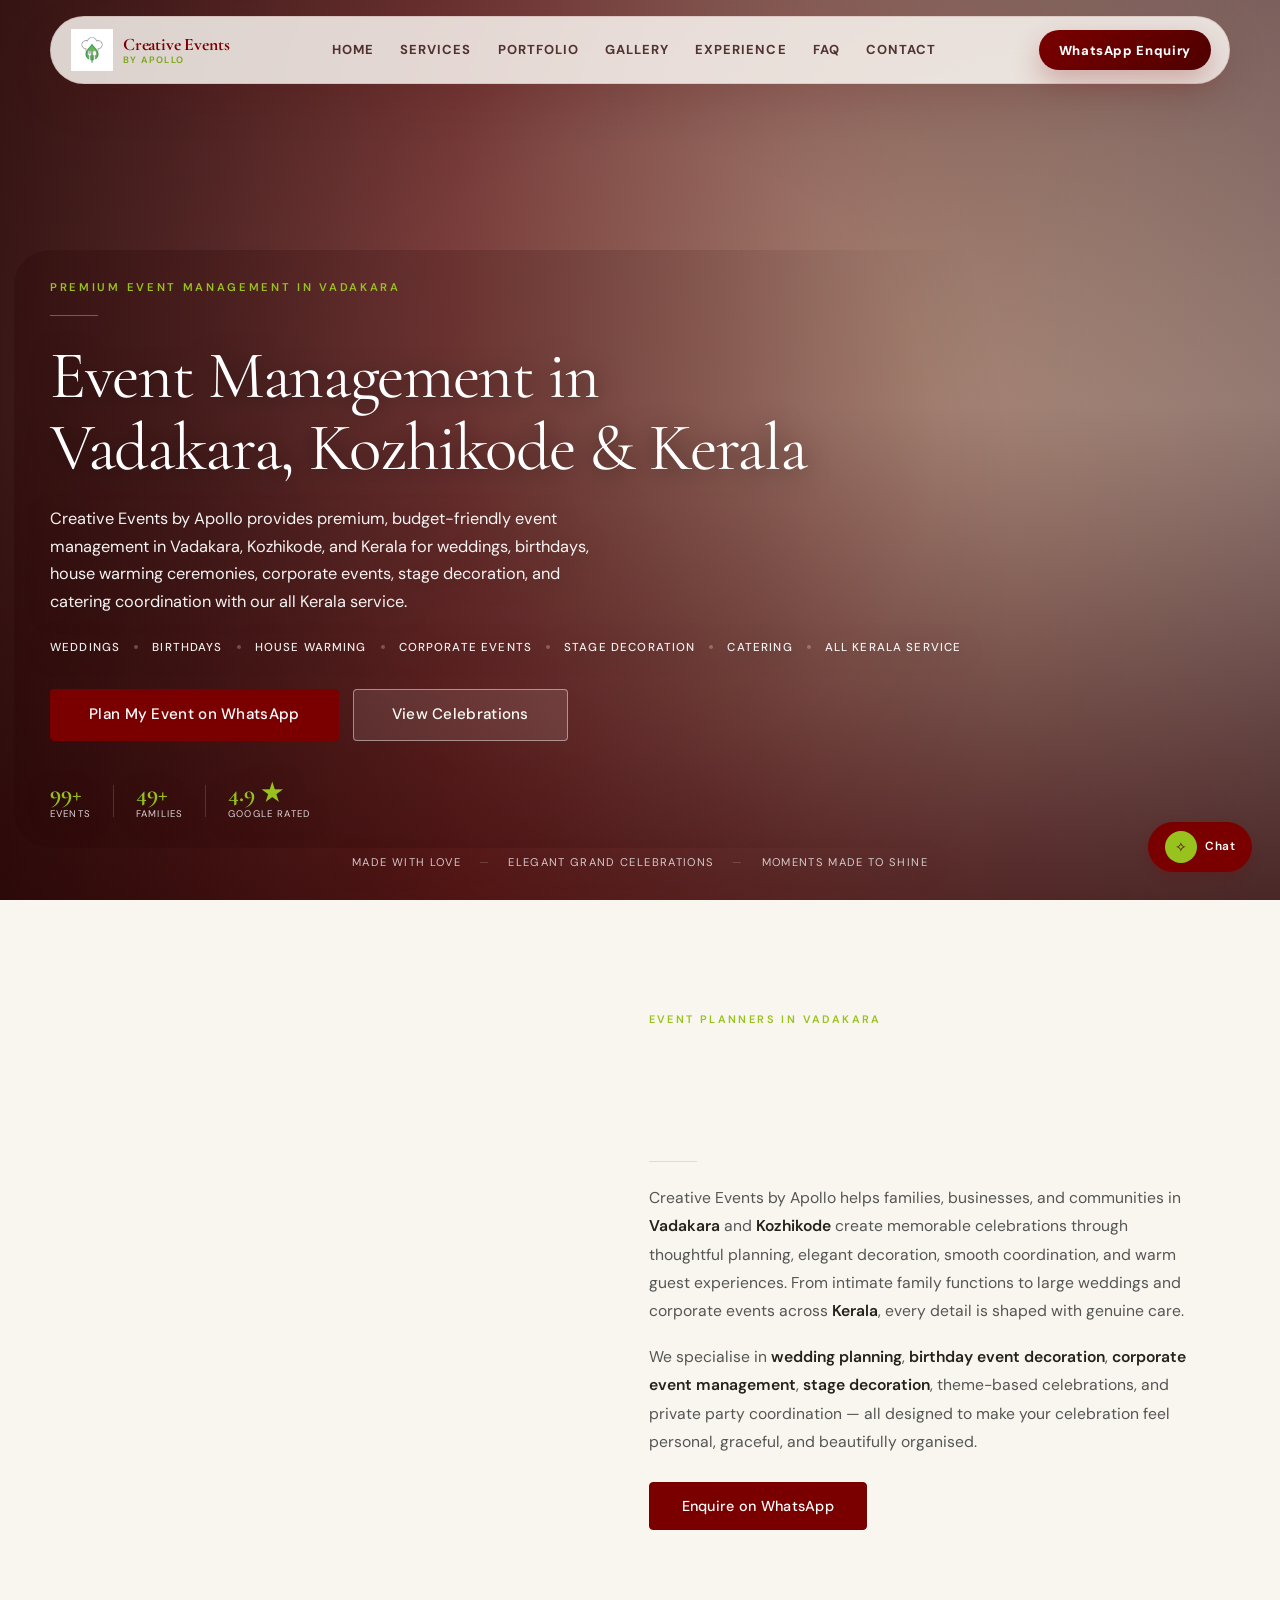
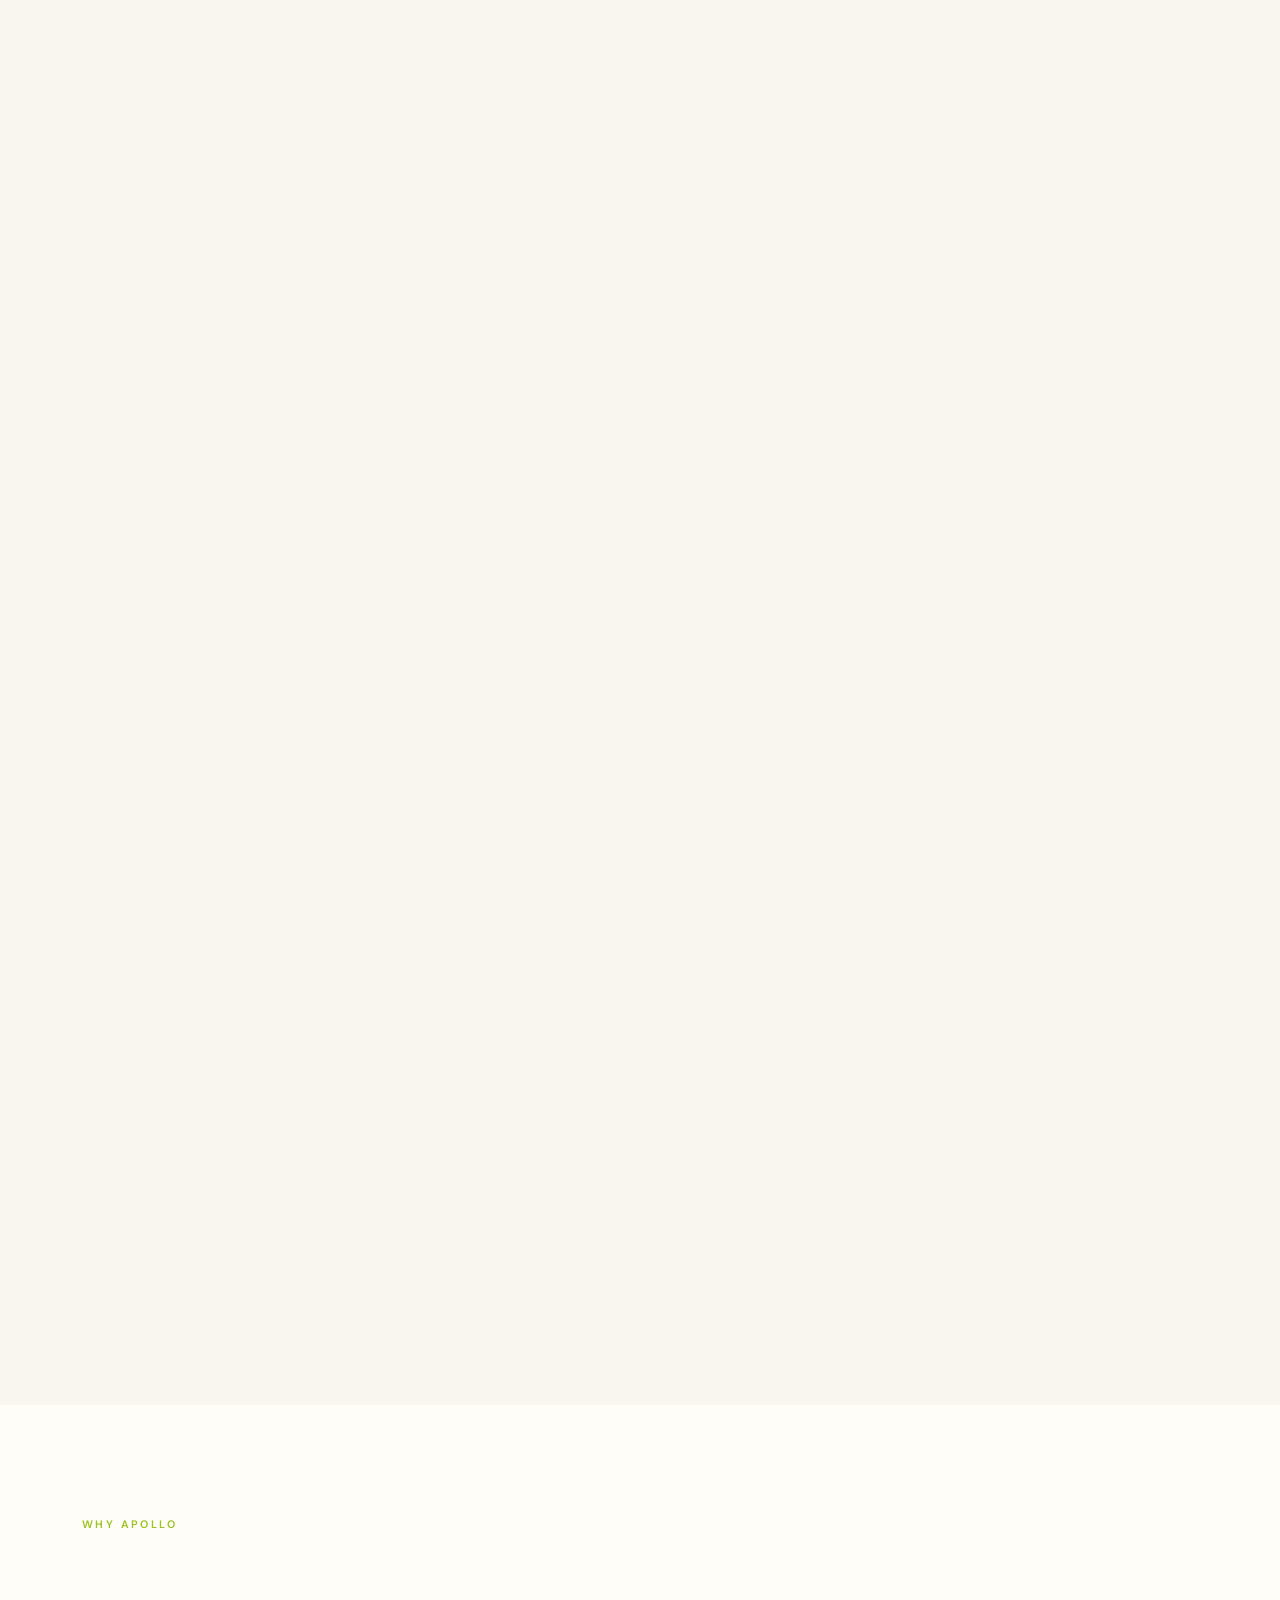
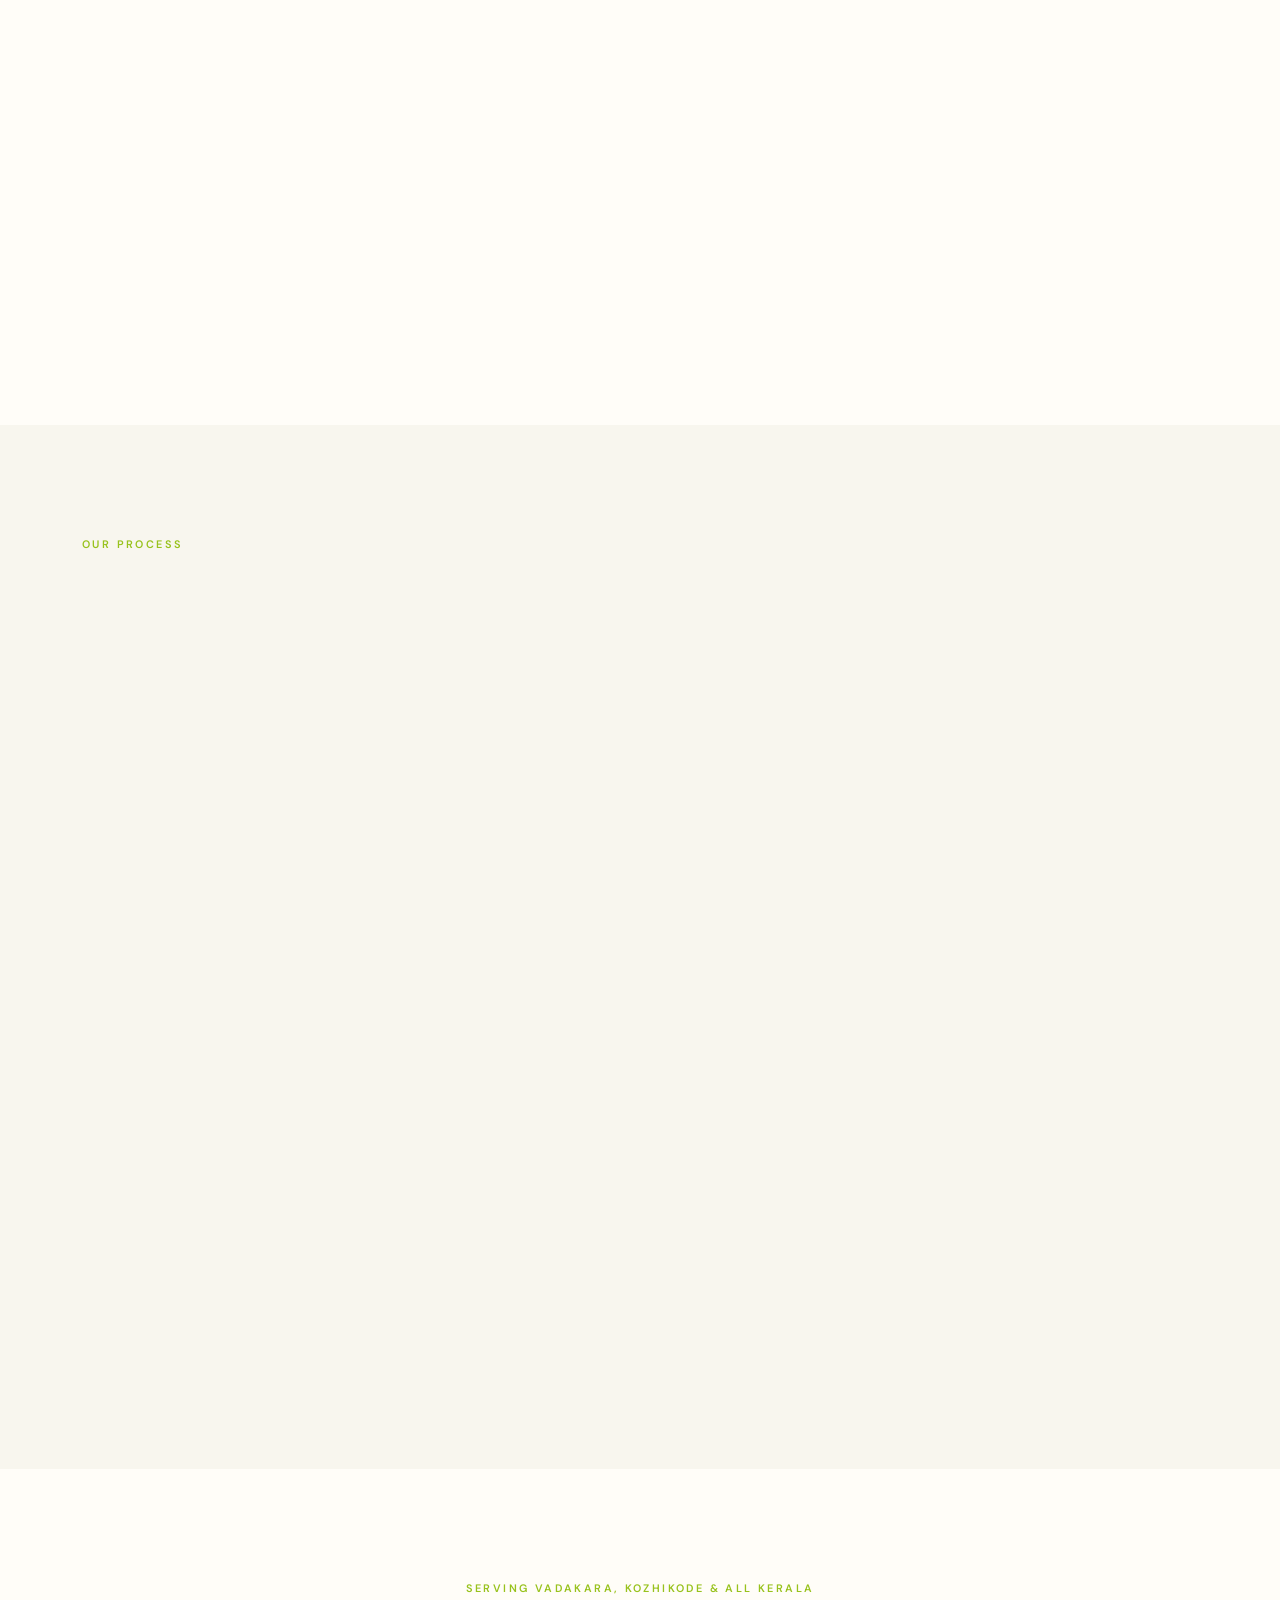
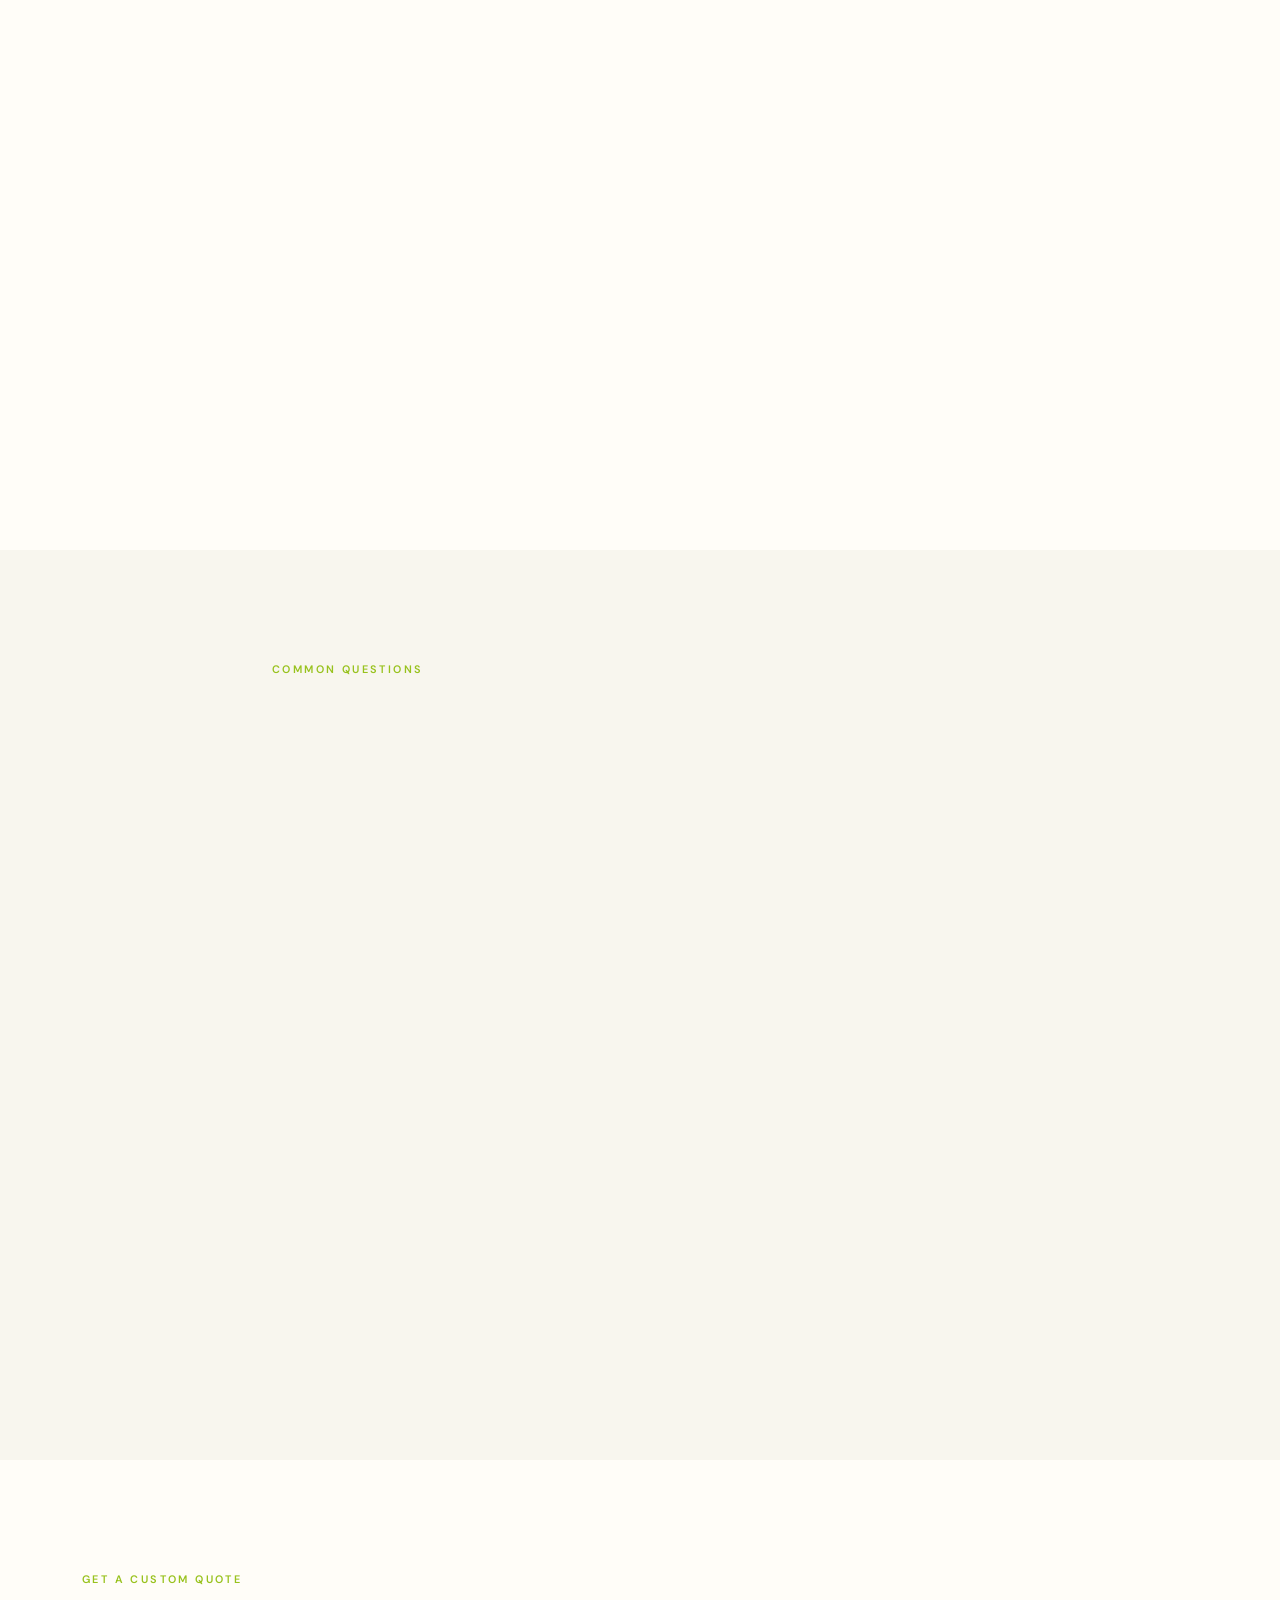
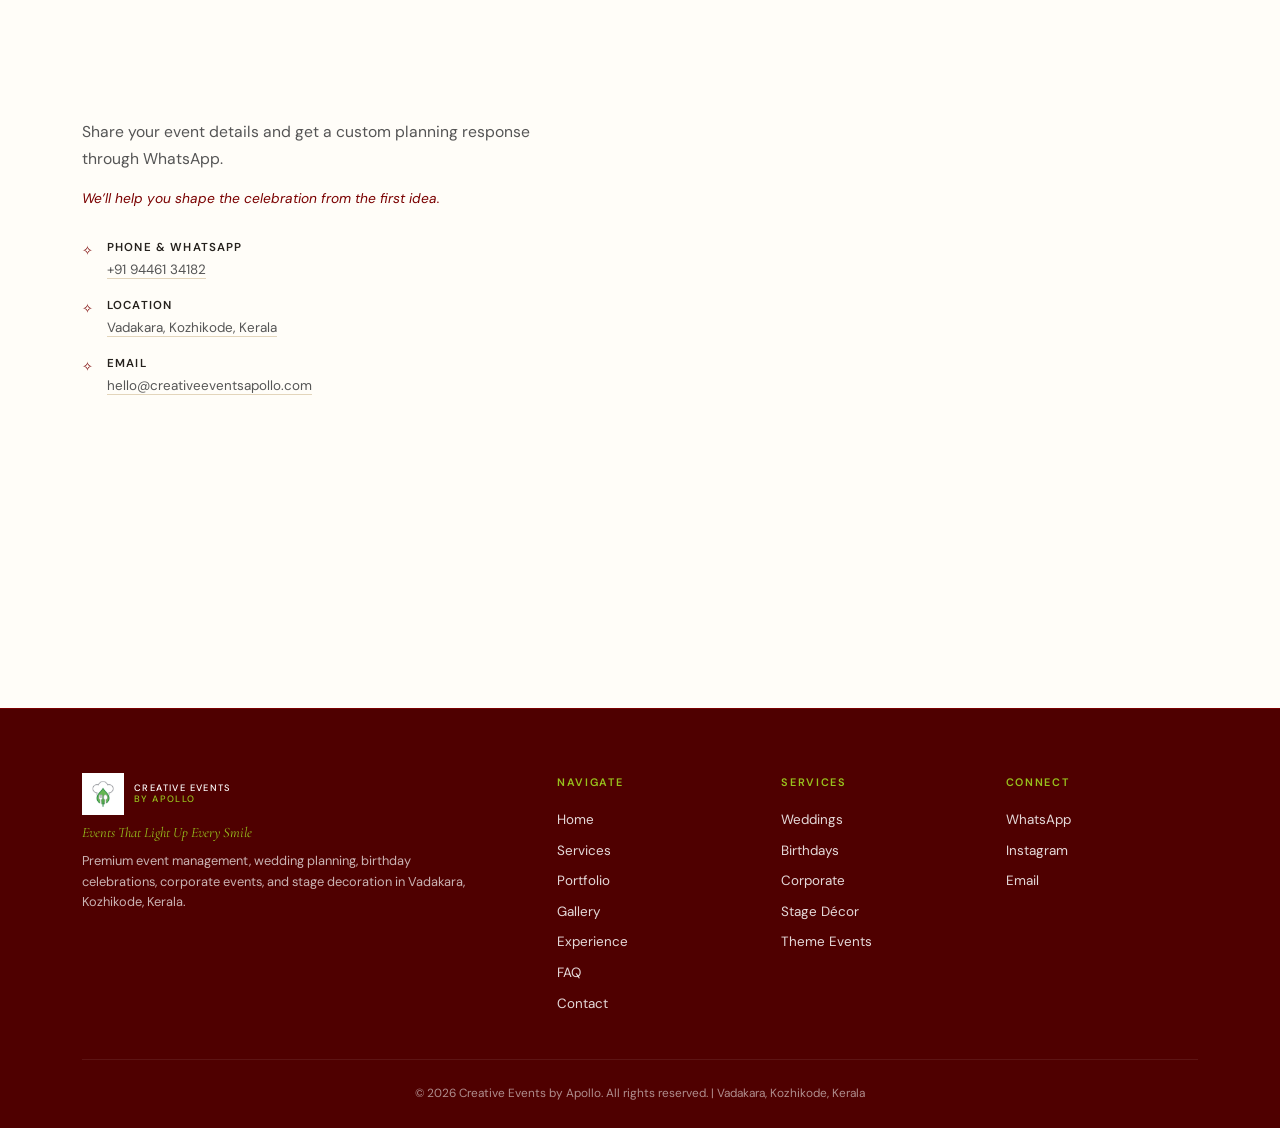
==== commit f62f9cf3: "Portfolio: remove Stage Decoration card" ====
--- a/index (1).html
+++ b/index (1).html
@@ -421,22 +421,6 @@
                 <button class="portfolio-card__enquire">Enquire This Setup</button>
             </article>
 
-            <!-- 7. Stage Decoration -->
-            <article class="portfolio-card" data-reveal
-                data-category="Stage Decoration"
-                data-images='["assets/images/WhatsApp%20Image%202026-06-29%20at%201.05.58%20AM.jpeg","assets/images/WhatsApp%20Image%202026-06-29%20at%201.05.58%20AM%20(1).jpeg","assets/images/WhatsApp%20Image%202026-06-29%20at%201.05.58%20AM%20(2).jpeg","assets/images/WhatsApp%20Image%202026-06-29%20at%201.05.58%20AM%20(3).jpeg"]'
-                data-alts='["Stage decoration by Creative Events by Apollo in Kerala","Stage decoration setup Vadakara Kerala","Premium stage decor Creative Events Apollo","Stage decoration Kozhikode Creative Events"]'>
-                <img class="portfolio-card__img" src="assets/images/WhatsApp%20Image%202026-06-29%20at%201.05.58%20AM.jpeg" alt="Stage decoration by Creative Events by Apollo in Kerala" loading="lazy">
-                <div class="portfolio-card__overlay">
-                    <span class="portfolio-card__label">Stage</span>
-                    <h4>Stage Decoration</h4>
-                    <p class="portfolio-card__count">4 Photos</p>
-                </div>
-                <button class="portfolio-card__arrow portfolio-card__arrow--prev" aria-label="Previous photo">&#8592;</button>
-                <button class="portfolio-card__arrow portfolio-card__arrow--next" aria-label="Next photo">&#8594;</button>
-                <div class="portfolio-card__counter">1 / 4</div>
-                <button class="portfolio-card__enquire">Enquire This Setup</button>
-            </article>
 
             <!-- 8. Outdoor Celebrations & Theme Events -->
             <article class="portfolio-card" data-reveal
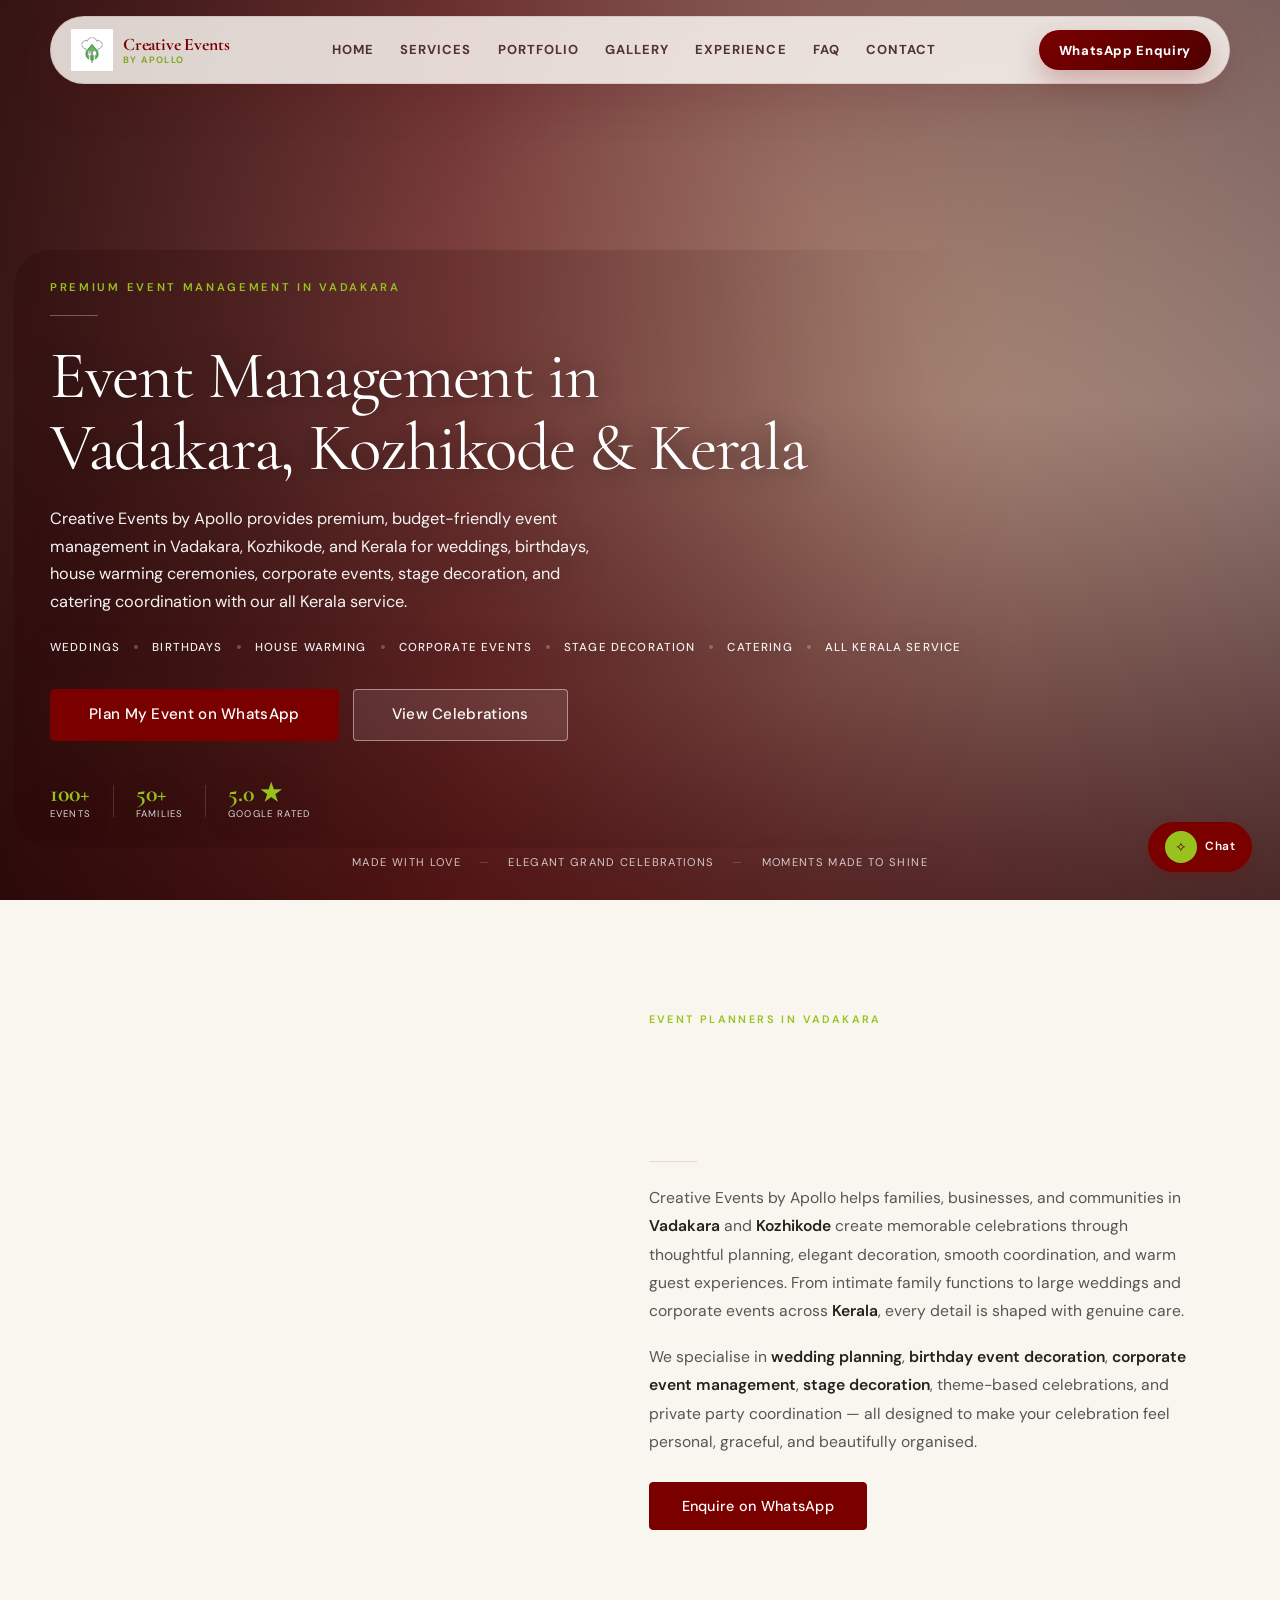
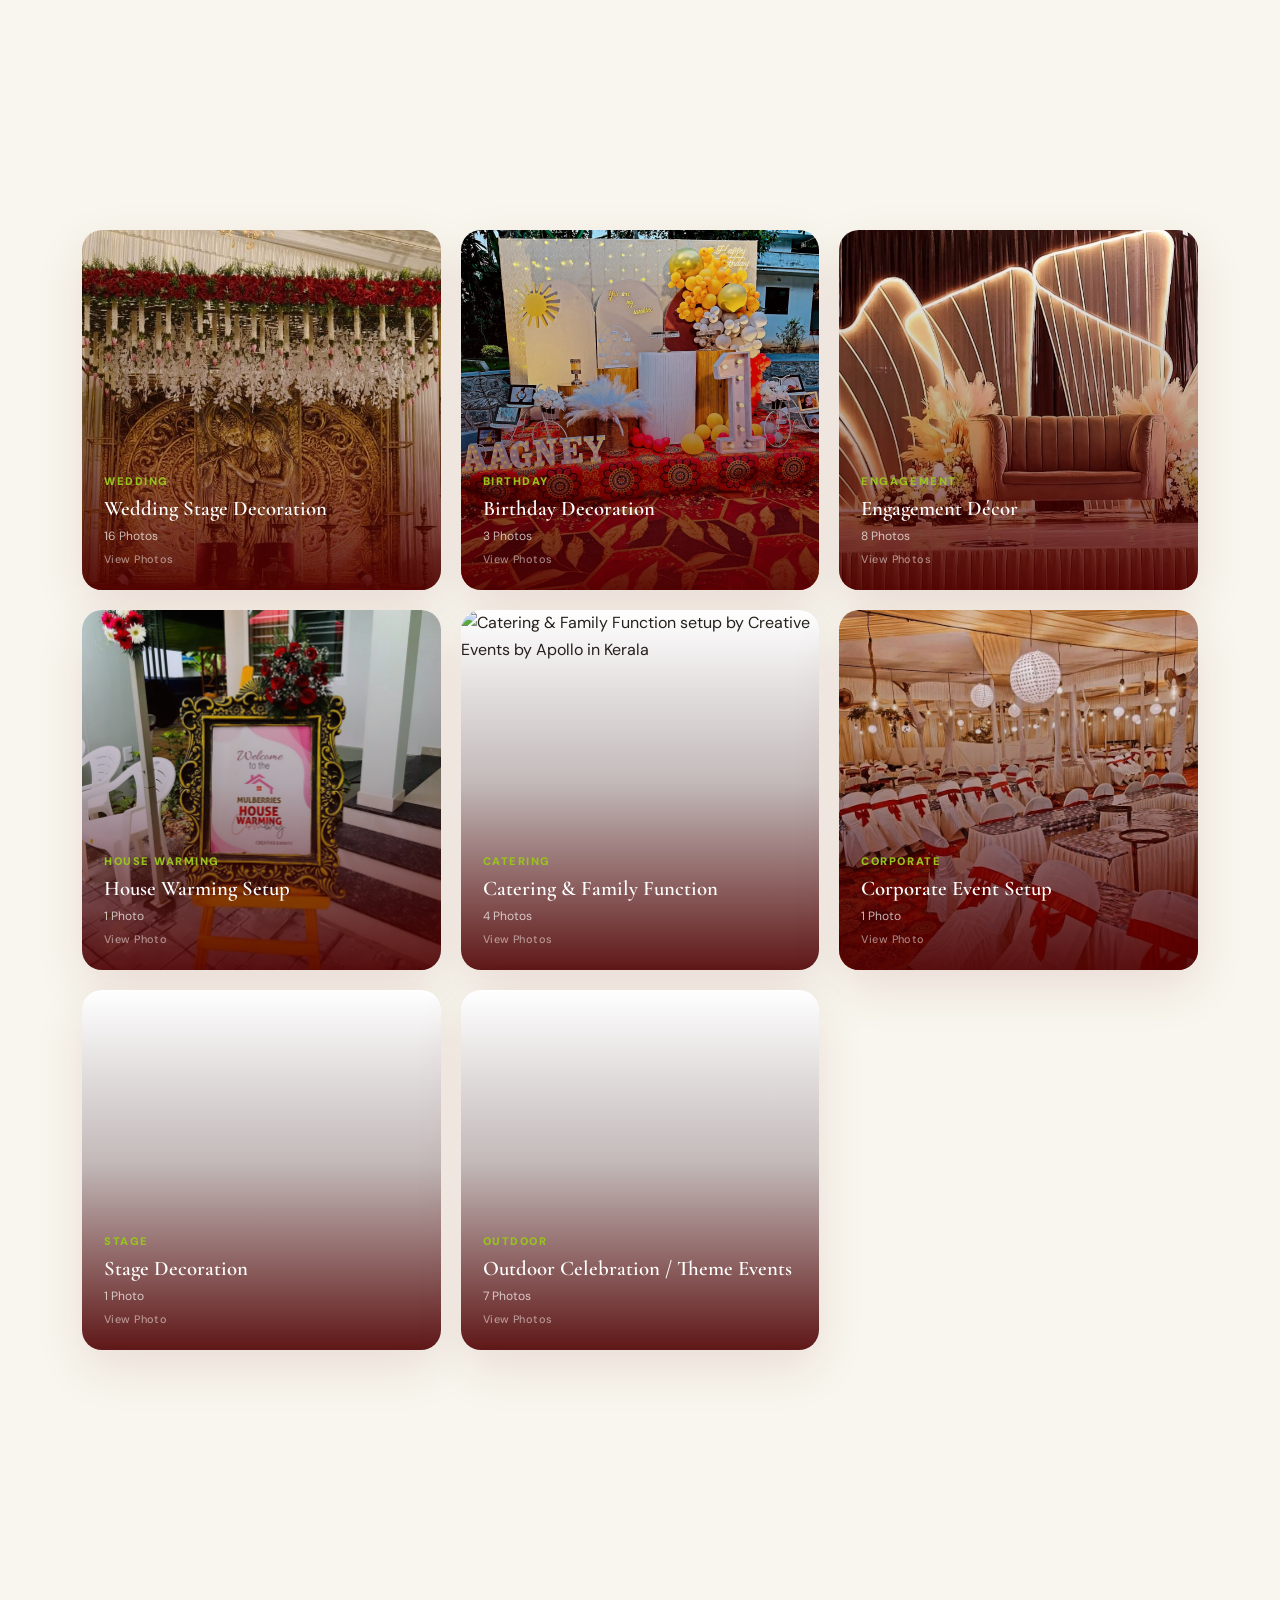
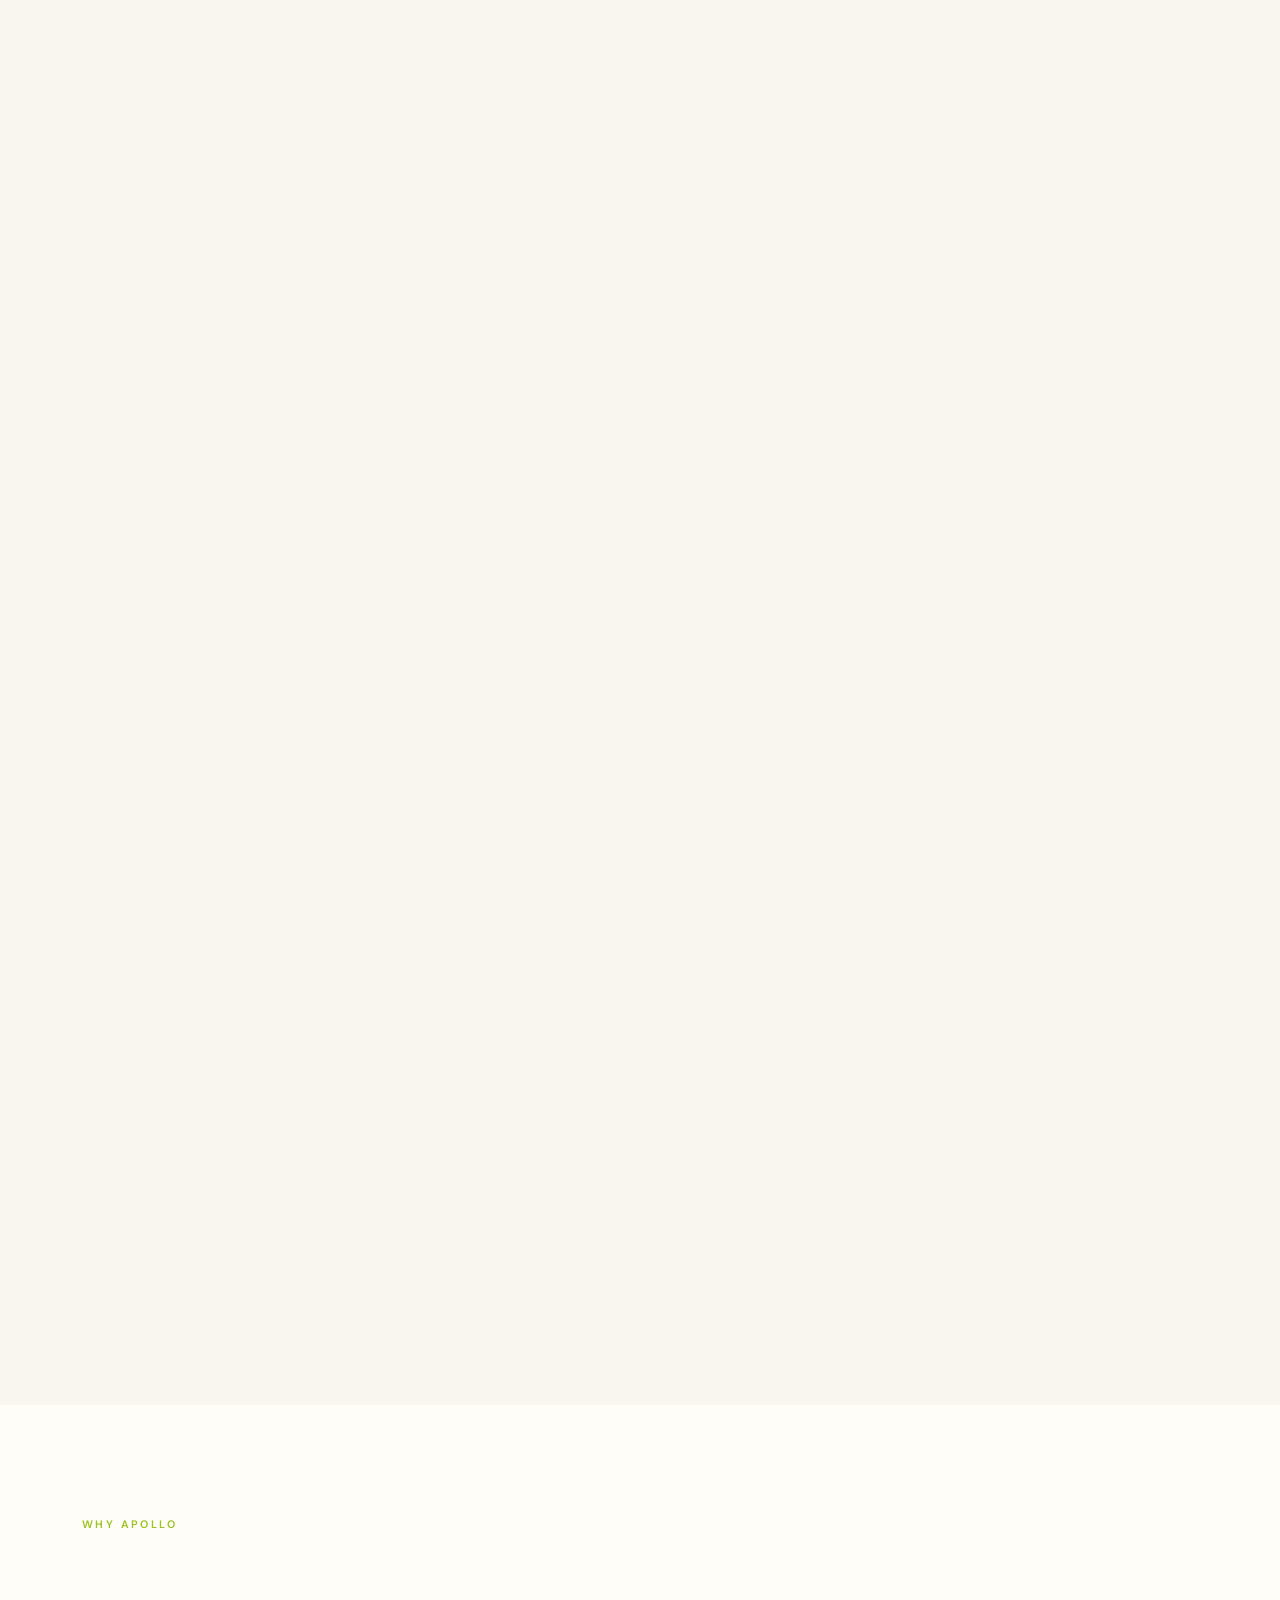
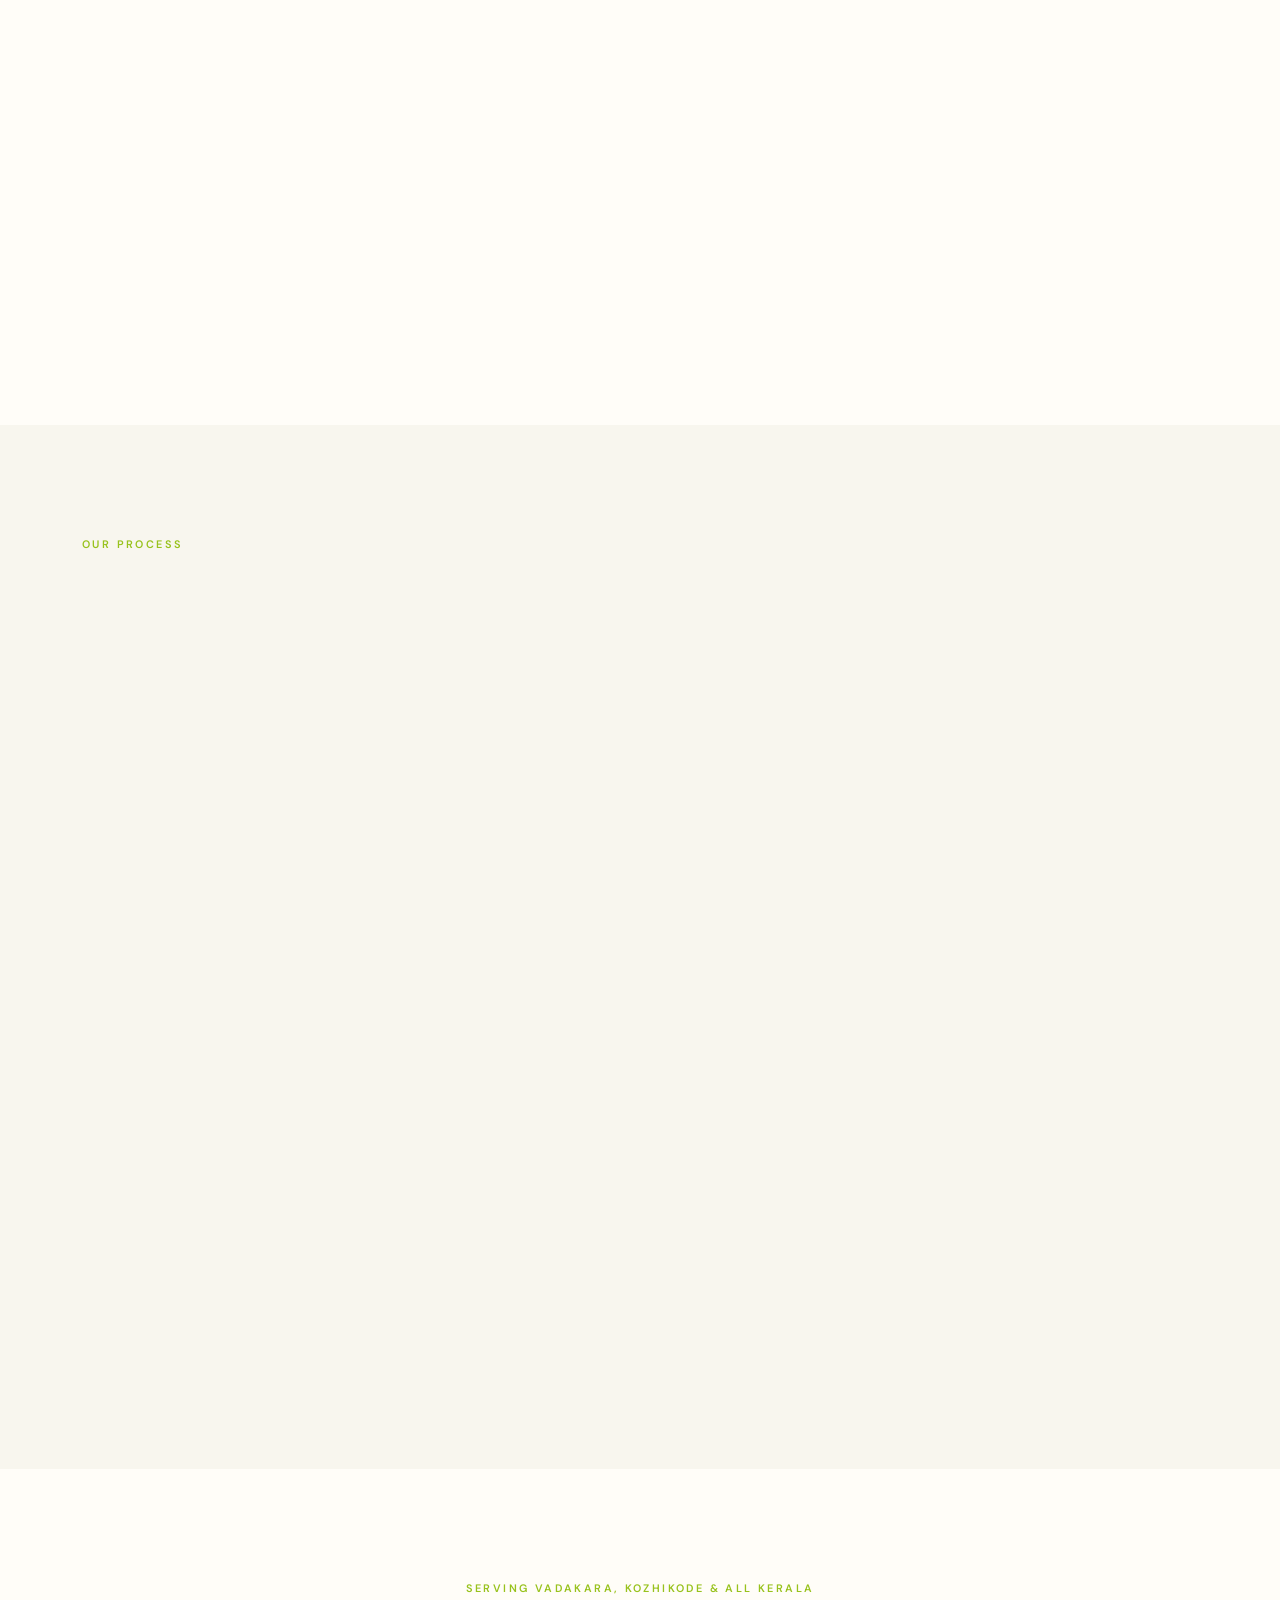
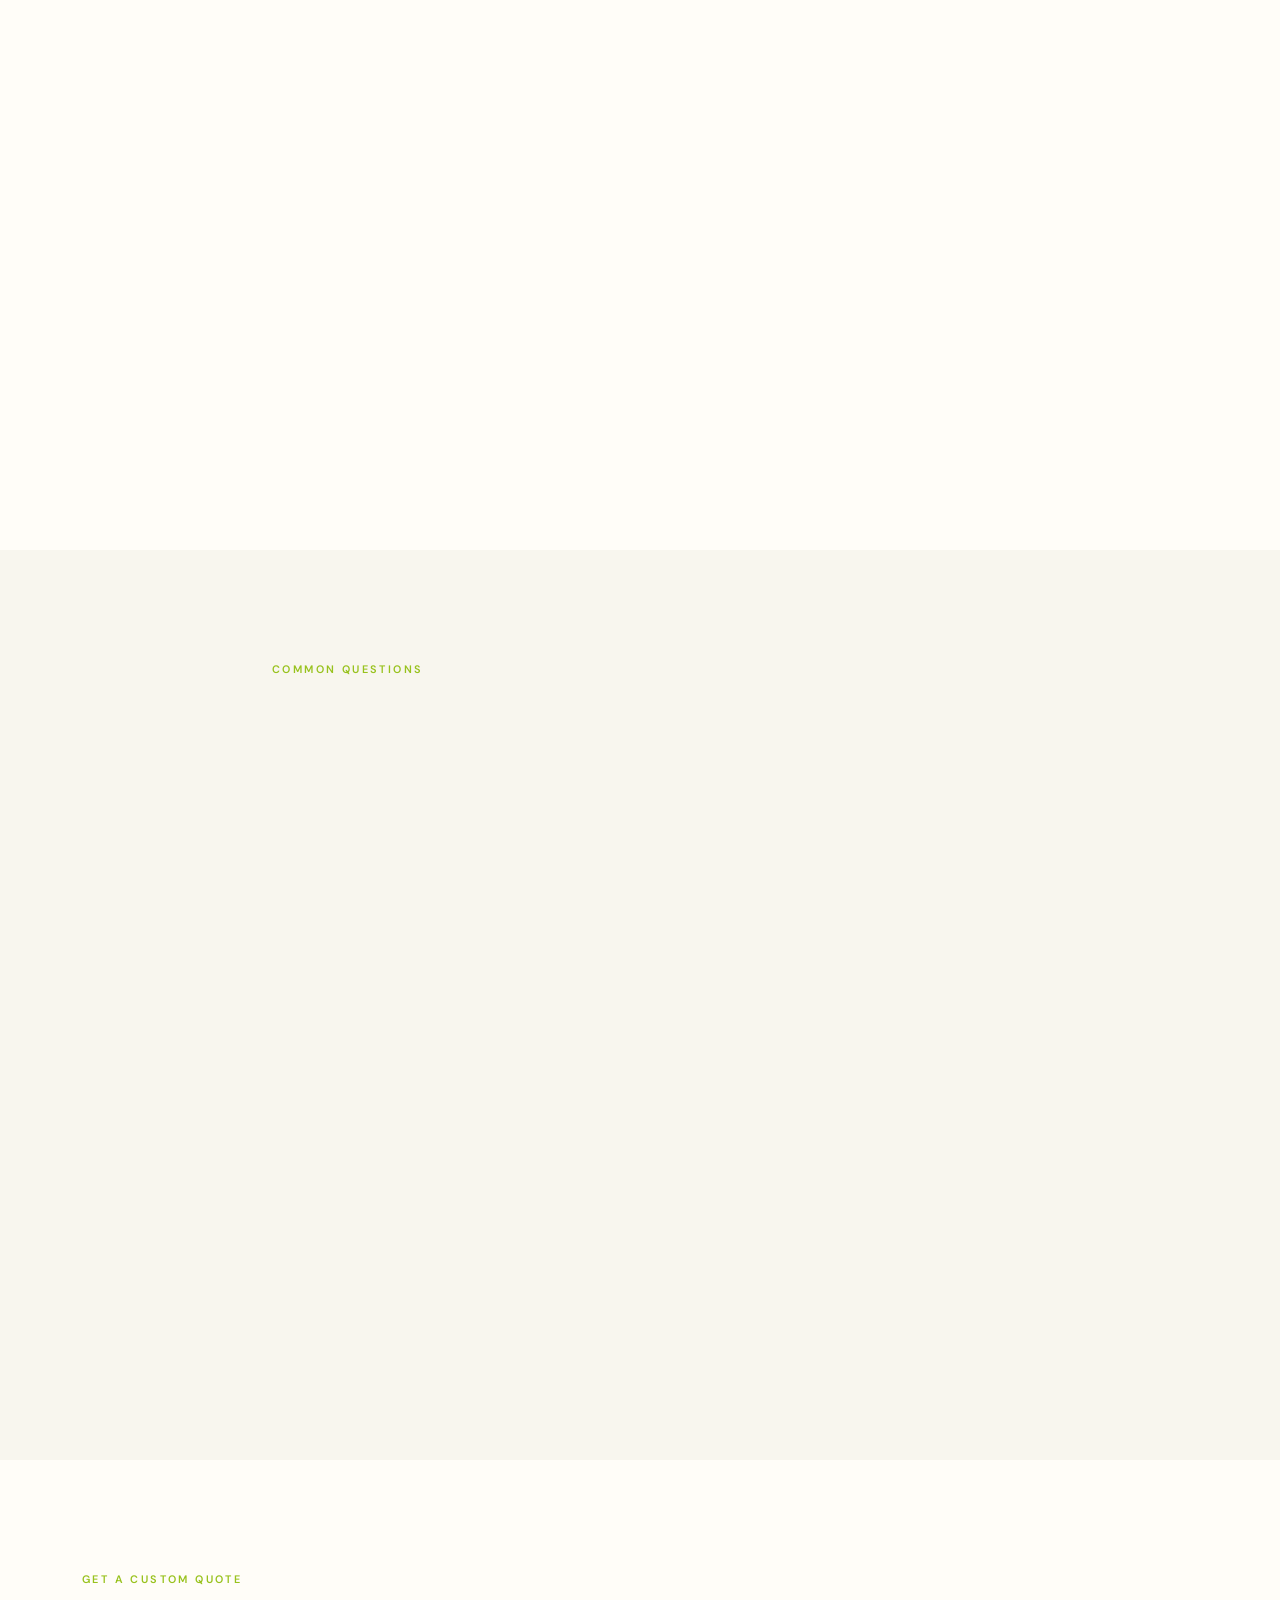
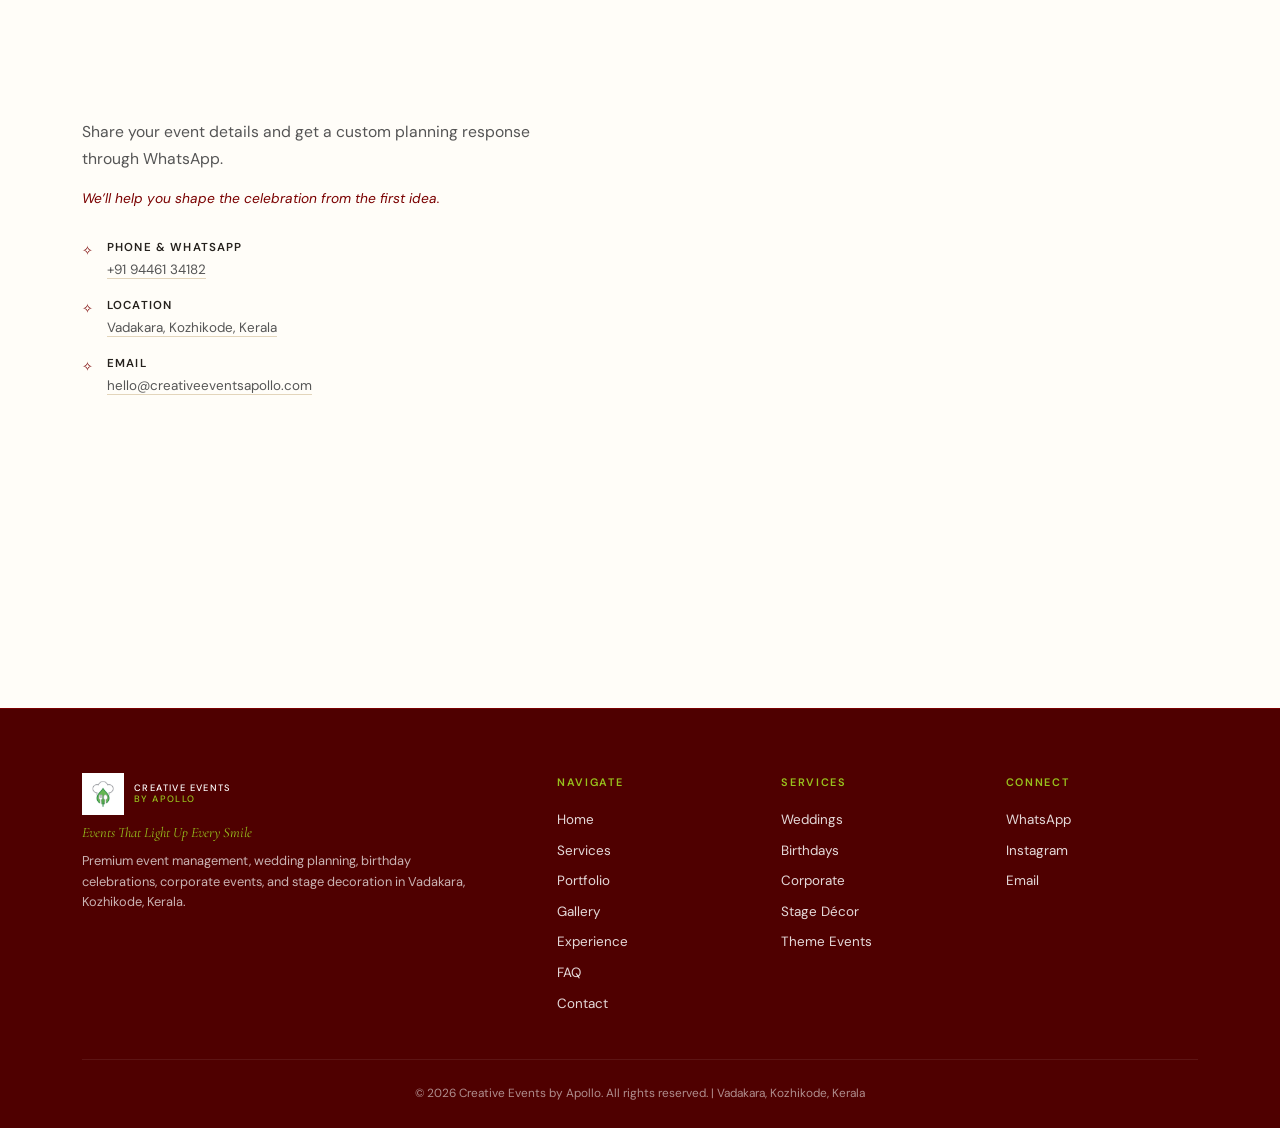
==== commit 42072eed: "Portfolio: implementation of fullscreen lightbox slider modal with swipe and keyboard controls, real" ====
--- a/index (1).html
+++ b/index (1).html
@@ -322,121 +322,91 @@
         <div class="folio__grid">
 
             <!-- 1. Wedding Stage Decoration -->
-            <article class="portfolio-card" data-reveal
-                data-category="Wedding Stage Decoration"
-                data-images='["assets/images/Wedding%20Stage%20Decoration.jpeg","assets/images/WEDDING%20STAGE.jpeg","assets/images/wedding%20stage%202.jpeg","assets/images/wedding%20stage%203.jpeg","assets/images/wedding%20stage%204.jpeg","assets/images/wedding%20stage5.jpeg","assets/images/wedding%20stage%206.jpeg","assets/images/wedding%20stage%207.jpeg","assets/images/wedding%20stage%208.jpeg","assets/images/wedding%20stage%209.jpeg","assets/images/wedding%20stage%2010.jpeg"]'
-                data-alts='["Wedding stage decoration by Creative Events by Apollo in Kerala","Wedding stage setup Vadakara","Elegant wedding stage Kerala","Wedding stage floral backdrop","Wedding stage design Vadakara","Wedding stage 5 Creative Events","Wedding stage lighting Kerala","Wedding backdrop Apollo","Premium wedding stage Kerala","Wedding decor Kozhikode","Wedding stage decoration Apollo"]'>
-                <img class="portfolio-card__img" src="assets/images/Wedding%20Stage%20Decoration.jpeg" alt="Wedding stage decoration by Creative Events by Apollo in Kerala" loading="lazy">
-                <div class="portfolio-card__overlay">
-                    <span class="portfolio-card__label">Wedding</span>
+            <article class="portfolio-thumb-card" data-category="wedding" onclick="openPortfolioSlider('wedding')">
+                <img src="assets/images/Wedding%20Stage%20Decoration.jpeg" alt="Wedding stage decoration by Creative Events by Apollo in Kerala" loading="lazy">
+                <div class="portfolio-thumb-card__overlay">
+                    <span class="portfolio-thumb-card__label">Wedding</span>
                     <h4>Wedding Stage Decoration</h4>
-                    <p class="portfolio-card__count">11 Photos</p>
+                    <p>16 Photos</p>
+                    <small>View Photos</small>
                 </div>
-                <button class="portfolio-card__arrow portfolio-card__arrow--prev" aria-label="Previous photo">&#8592;</button>
-                <button class="portfolio-card__arrow portfolio-card__arrow--next" aria-label="Next photo">&#8594;</button>
-                <div class="portfolio-card__counter">1 / 11</div>
-                <button class="portfolio-card__enquire">Enquire This Setup</button>
             </article>
 
             <!-- 2. Birthday Decoration -->
-            <article class="portfolio-card" data-reveal
-                data-category="Birthday Decoration"
-                data-images='["assets/images/birthday.jpeg","assets/images/birthday%201.jpeg","assets/images/baby%20shower.jpeg"]'
-                data-alts='["Birthday event decoration by Creative Events by Apollo in Kozhikode","Birthday party setup Kerala","Baby shower decoration Creative Events Apollo"]'>
-                <img class="portfolio-card__img" src="assets/images/birthday.jpeg" alt="Birthday event decoration by Creative Events by Apollo in Kozhikode" loading="lazy">
-                <div class="portfolio-card__overlay">
-                    <span class="portfolio-card__label">Birthday</span>
+            <article class="portfolio-thumb-card" data-category="birthday" onclick="openPortfolioSlider('birthday')">
+                <img src="assets/images/birthday.jpeg" alt="Birthday decoration by Creative Events by Apollo in Kerala" loading="lazy">
+                <div class="portfolio-thumb-card__overlay">
+                    <span class="portfolio-thumb-card__label">Birthday</span>
                     <h4>Birthday Decoration</h4>
-                    <p class="portfolio-card__count">3 Photos</p>
+                    <p>3 Photos</p>
+                    <small>View Photos</small>
                 </div>
-                <button class="portfolio-card__arrow portfolio-card__arrow--prev" aria-label="Previous photo">&#8592;</button>
-                <button class="portfolio-card__arrow portfolio-card__arrow--next" aria-label="Next photo">&#8594;</button>
-                <div class="portfolio-card__counter">1 / 3</div>
-                <button class="portfolio-card__enquire">Enquire This Setup</button>
             </article>
 
             <!-- 3. Engagement Décor -->
-            <article class="portfolio-card" data-reveal
-                data-category="Engagement Décor"
-                data-images='["assets/images/engagment%20decoration.jpeg","assets/images/engagment%201.jpeg","assets/images/engagment%202.jpeg","assets/images/engagment%203.jpeg","assets/images/engagment.jpeg"]'
-                data-alts='["Engagement decoration by Creative Events by Apollo in Kerala","Engagement ceremony setup Vadakara","Engagement floral décor Kerala","Elegant engagement decoration Creative Events","Engagement stage Apollo Vadakara"]'>
-                <img class="portfolio-card__img" src="assets/images/engagment%20decoration.jpeg" alt="Engagement decoration by Creative Events by Apollo in Kerala" loading="lazy">
-                <div class="portfolio-card__overlay">
-                    <span class="portfolio-card__label">Engagement</span>
+            <article class="portfolio-thumb-card" data-category="engagement" onclick="openPortfolioSlider('engagement')">
+                <img src="assets/images/engagment%20decoration.jpeg" alt="Engagement décor by Creative Events by Apollo in Kerala" loading="lazy">
+                <div class="portfolio-thumb-card__overlay">
+                    <span class="portfolio-thumb-card__label">Engagement</span>
                     <h4>Engagement Décor</h4>
-                    <p class="portfolio-card__count">5 Photos</p>
+                    <p>8 Photos</p>
+                    <small>View Photos</small>
                 </div>
-                <button class="portfolio-card__arrow portfolio-card__arrow--prev" aria-label="Previous photo">&#8592;</button>
-                <button class="portfolio-card__arrow portfolio-card__arrow--next" aria-label="Next photo">&#8594;</button>
-                <div class="portfolio-card__counter">1 / 5</div>
-                <button class="portfolio-card__enquire">Enquire This Setup</button>
             </article>
 
             <!-- 4. House Warming Setup -->
-            <article class="portfolio-card" data-reveal
-                data-category="House Warming Setup"
-                data-images='["assets/images/House%20Warming.jpeg"]'
-                data-alts='["House warming decoration by Creative Events by Apollo in Vadakara"]'>
-                <img class="portfolio-card__img" src="assets/images/House%20Warming.jpeg" alt="House warming decoration by Creative Events by Apollo in Vadakara" loading="lazy">
-                <div class="portfolio-card__overlay">
-                    <span class="portfolio-card__label">House Warming</span>
-                    <h4>Traditional House Warming Setup</h4>
-                    <p class="portfolio-card__count">1 Photo</p>
+            <article class="portfolio-thumb-card" data-category="housewarm" onclick="openPortfolioSlider('housewarm')">
+                <img src="assets/images/House%20Warming.jpeg" alt="House warming setup by Creative Events by Apollo in Kerala" loading="lazy">
+                <div class="portfolio-thumb-card__overlay">
+                    <span class="portfolio-thumb-card__label">House Warming</span>
+                    <h4>House Warming Setup</h4>
+                    <p>1 Photo</p>
+                    <small>View Photo</small>
                 </div>
-                <div class="portfolio-card__counter">1 / 1</div>
-                <button class="portfolio-card__enquire">Enquire This Setup</button>
             </article>
 
             <!-- 5. Catering & Family Function -->
-            <article class="portfolio-card" data-reveal
-                data-category="Catering &amp; Family Function"
-                data-images='["assets/images/IMG_8170.JPG.jpeg","assets/images/family%20function.jpeg"]'
-                data-alts='["Catering and family function setup by Creative Events by Apollo in Kerala","Family function catering setup Creative Events Vadakara"]'>
-                <img class="portfolio-card__img" src="assets/images/IMG_8170.JPG.jpeg" alt="Catering and family function setup by Creative Events by Apollo in Kerala" loading="lazy">
-                <div class="portfolio-card__overlay">
-                    <span class="portfolio-card__label">Catering</span>
+            <article class="portfolio-thumb-card" data-category="catering" onclick="openPortfolioSlider('catering')">
+                <img src="assets/images/catering.jpeg" alt="Catering &amp; Family Function setup by Creative Events by Apollo in Kerala" loading="lazy">
+                <div class="portfolio-thumb-card__overlay">
+                    <span class="portfolio-thumb-card__label">Catering</span>
                     <h4>Catering &amp; Family Function</h4>
-                    <p class="portfolio-card__count">2 Photos</p>
+                    <p>4 Photos</p>
+                    <small>View Photos</small>
                 </div>
-                <button class="portfolio-card__arrow portfolio-card__arrow--prev" aria-label="Previous photo">&#8592;</button>
-                <button class="portfolio-card__arrow portfolio-card__arrow--next" aria-label="Next photo">&#8594;</button>
-                <div class="portfolio-card__counter">1 / 2</div>
-                <button class="portfolio-card__enquire">Enquire This Setup</button>
             </article>
 
             <!-- 6. Corporate Event Setup -->
-            <article class="portfolio-card" data-reveal
-                data-category="Corporate Event Setup"
-                data-images='["assets/images/Corporate%20Event%20Setup.jpeg","assets/images/IMG_8174.JPG.jpeg"]'
-                data-alts='["Corporate event setup by Creative Events by Apollo in Kerala","Corporate stage decoration Kerala Creative Events"]'>
-                <img class="portfolio-card__img" src="assets/images/Corporate%20Event%20Setup.jpeg" alt="Corporate event setup by Creative Events by Apollo in Kerala" loading="lazy">
-                <div class="portfolio-card__overlay">
-                    <span class="portfolio-card__label">Corporate</span>
+            <article class="portfolio-thumb-card" data-category="corporate" onclick="openPortfolioSlider('corporate')">
+                <img src="assets/images/Corporate%20Event%20Setup.jpeg" alt="Corporate event setup by Creative Events by Apollo in Kerala" loading="lazy">
+                <div class="portfolio-thumb-card__overlay">
+                    <span class="portfolio-thumb-card__label">Corporate</span>
                     <h4>Corporate Event Setup</h4>
-                    <p class="portfolio-card__count">2 Photos</p>
+                    <p>1 Photo</p>
+                    <small>View Photo</small>
                 </div>
-                <button class="portfolio-card__arrow portfolio-card__arrow--prev" aria-label="Previous photo">&#8592;</button>
-                <button class="portfolio-card__arrow portfolio-card__arrow--next" aria-label="Next photo">&#8594;</button>
-                <div class="portfolio-card__counter">1 / 2</div>
-                <button class="portfolio-card__enquire">Enquire This Setup</button>
-            </article>
-
-
-            <!-- 8. Outdoor Celebrations & Theme Events -->
-            <article class="portfolio-card" data-reveal
-                data-category="Outdoor Celebrations &amp; Theme Events"
-                data-images='["assets/images/outdoor%201.jpeg","assets/images/outdoor%202.jpeg","assets/images/outdoor%203.jpeg","assets/images/outdoor%204.jpeg","assets/images/WhatsApp%20Image%202026-06-27%20at%207.17.35%20PM.jpeg","assets/images/WhatsApp%20Image%202026-06-27%20at%207.17.35%20PM%20(1).jpeg","assets/images/WhatsApp%20Image%202026-06-27%20at%207.17.36%20PM.jpeg","assets/images/WhatsApp%20Image%202026-06-27%20at%207.17.36%20PM%20(1).jpeg","assets/images/WhatsApp%20Image%202026-06-27%20at%207.17.36%20PM%20(2).jpeg","assets/images/WhatsApp%20Image%202026-06-27%20at%207.18.24%20PM%20(1).jpeg","assets/images/WhatsApp%20Image%202026-06-29%20at%208.17.51%20PM.jpeg","assets/images/WhatsApp%20Image%202026-06-29%20at%208.18.30%20PM.jpeg"]'
-                data-alts='["Outdoor celebration setup by Creative Events by Apollo in Kerala","Outdoor event decoration Vadakara","Theme event decoration Apollo Kerala","Outdoor celebration setup Kozhikode","Event celebration moments Kerala","Creative Events celebration setup","Premium event celebration Vadakara","Outdoor event decor Apollo","Theme event Kozhikode","Event decoration moments Kerala","Recent celebration Creative Events Apollo","Outdoor event setup Creative Events Kerala"]'>
-                <img class="portfolio-card__img" src="assets/images/outdoor%201.jpeg" alt="Outdoor celebration setup by Creative Events by Apollo in Kerala" loading="lazy">
-                <div class="portfolio-card__overlay">
-                    <span class="portfolio-card__label">Outdoor</span>
-                    <h4>Outdoor &amp; Theme Events</h4>
-                    <p class="portfolio-card__count">12 Photos</p>
+            </article>
+
+            <!-- 7. Stage Decoration -->
+            <article class="portfolio-thumb-card" data-category="stage" onclick="openPortfolioSlider('stage')">
+                <img src="assets/images/generated-stage-decoration.jpg" alt="Stage decoration by Creative Events by Apollo in Kerala" loading="lazy">
+                <div class="portfolio-thumb-card__overlay">
+                    <span class="portfolio-thumb-card__label">Stage</span>
+                    <h4>Stage Decoration</h4>
+                    <p>1 Photo</p>
+                    <small>View Photo</small>
                 </div>
-                <button class="portfolio-card__arrow portfolio-card__arrow--prev" aria-label="Previous photo">&#8592;</button>
-                <button class="portfolio-card__arrow portfolio-card__arrow--next" aria-label="Next photo">&#8594;</button>
-                <div class="portfolio-card__counter">1 / 12</div>
-                <button class="portfolio-card__enquire">Enquire This Setup</button>
+            </article>
+
+            <!-- 8. Outdoor Celebration / Theme Events -->
+            <article class="portfolio-thumb-card" data-category="outdoor" onclick="openPortfolioSlider('outdoor')">
+                <img src="assets/images/outdoor.jpeg" alt="Outdoor celebration by Creative Events by Apollo in Kerala" loading="lazy">
+                <div class="portfolio-thumb-card__overlay">
+                    <span class="portfolio-thumb-card__label">Outdoor</span>
+                    <h4>Outdoor Celebration / Theme Events</h4>
+                    <p>7 Photos</p>
+                    <small>View Photos</small>
+                </div>
             </article>
 
         </div>
@@ -689,61 +659,219 @@
     </div>
 </div>
 
+<!-- Portfolio Lightbox Modal -->
+<div class="portfolio-lightbox" id="portfolioLightbox" aria-hidden="true" role="dialog">
+    <div class="portfolio-lightbox__backdrop" onclick="closePortfolioSlider()"></div>
+    <button class="portfolio-lightbox__close" onclick="closePortfolioSlider()" aria-label="Close">&times;</button>
+    <button class="portfolio-lightbox__arrow portfolio-lightbox__arrow--prev" onclick="prevPortfolioImage()" aria-label="Previous">&#8592;</button>
+    <button class="portfolio-lightbox__arrow portfolio-lightbox__arrow--next" onclick="nextPortfolioImage()" aria-label="Next">&#8594;</button>
+    <div class="portfolio-lightbox__content">
+        <div class="portfolio-lightbox__counter" id="portfolioLightboxCounter">1 / 1</div>
+        <img class="portfolio-lightbox__image" id="portfolioLightboxImg" src="" alt="">
+        <div class="portfolio-lightbox__footer">
+            <span class="portfolio-lightbox__title" id="portfolioLightboxTitle">Category Title</span>
+            <button class="portfolio-lightbox__enquire" id="portfolioLightboxEnquire">Enquire This Setup</button>
+        </div>
+    </div>
+</div>
+
 <script src="js/script.js"></script>
 <script>
-/* === PORTFOLIO CARD IN-CARD SLIDERS === */
+/* === PORTFOLIO DATA & CONTROLLER === */
+const portfolioData = {
+    wedding: {
+        title: "Wedding Stage Decoration",
+        enquiry: "Wedding Stage Decoration",
+        images: [
+            "assets/images/Wedding%20Stage%20Decoration.jpeg",
+            "assets/images/WEDDING%20STAGE.jpeg",
+            "assets/images/wedding%20stage%202.jpeg",
+            "assets/images/wedding%20stage%203.jpeg",
+            "assets/images/wedding%20stage%204.jpeg",
+            "assets/images/wedding%20stage5.jpeg",
+            "assets/images/wedding%20stage%206.jpeg",
+            "assets/images/wedding%20stage%207.jpeg",
+            "assets/images/wedding%20stage%208.jpeg",
+            "assets/images/wedding%20stage%209.jpeg",
+            "assets/images/wedding%20stage%2010.jpeg",
+            "assets/images/wedding%20stage%2011.jpeg",
+            "assets/images/wedding%20stage%2012.jpeg",
+            "assets/images/wedding%20stage%2013.jpeg",
+            "assets/images/wedding%20stage%2014.jpeg",
+            "assets/images/wedding%20stage%2015.jpeg"
+        ]
+    },
+    birthday: {
+        title: "Birthday Decoration",
+        enquiry: "Birthday Decoration",
+        images: [
+            "assets/images/birthday.jpeg",
+            "assets/images/birthday%201.jpeg",
+            "assets/images/baby%20shower.jpeg"
+        ]
+    },
+    engagement: {
+        title: "Engagement Décor",
+        enquiry: "Engagement Décor",
+        images: [
+            "assets/images/engagment%20decoration.jpeg",
+            "assets/images/engagment.jpeg",
+            "assets/images/engagment%201.jpeg",
+            "assets/images/engagment%202.jpeg",
+            "assets/images/engagment%203.jpeg",
+            "assets/images/engagment%205.jpeg",
+            "assets/images/engagment%206.jpeg",
+            "assets/images/engagment%207.jpeg"
+        ]
+    },
+    housewarm: {
+        title: "House Warming Setup",
+        enquiry: "House Warming Setup",
+        images: [
+            "assets/images/House%20Warming.jpeg"
+        ]
+    },
+    catering: {
+        title: "Catering & Family Function",
+        enquiry: "Catering & Family Function Setup",
+        images: [
+            "assets/images/catering.jpeg",
+            "assets/images/family%20function.jpeg",
+            "assets/images/family%20function%203.jpeg",
+            "assets/images/family%20function%204.jpeg"
+        ]
+    },
+    corporate: {
+        title: "Corporate Event Setup",
+        enquiry: "Corporate Event Setup",
+        images: [
+            "assets/images/Corporate%20Event%20Setup.jpeg"
+        ]
+    },
+    stage: {
+        title: "Stage Decoration",
+        enquiry: "Stage Decoration Setup",
+        images: [
+            "assets/images/generated-stage-decoration.jpg"
+        ]
+    },
+    outdoor: {
+        title: "Outdoor Celebration / Theme Events",
+        enquiry: "Outdoor Celebration & Theme Events",
+        images: [
+            "assets/images/outdoor.jpeg",
+            "assets/images/outdoor%201.jpeg",
+            "assets/images/outdoor%202.jpeg",
+            "assets/images/outdoor%203.jpeg",
+            "assets/images/outdoor%204.jpeg",
+            "assets/images/outdoor%205.jpeg",
+            "assets/images/outdoor%206.jpeg"
+        ]
+    }
+};
+
+let currentCategory = '';
+let currentImageIndex = 0;
+
+function openPortfolioSlider(category) {
+    if (!portfolioData[category]) return;
+    currentCategory = category;
+    currentImageIndex = 0;
+    
+    const modal = document.getElementById('portfolioLightbox');
+    modal.classList.add('active');
+    modal.setAttribute('aria-hidden', 'false');
+    
+    updatePortfolioSlider();
+    
+    const enquireBtn = document.getElementById('portfolioLightboxEnquire');
+    enquireBtn.onclick = function() {
+        if (typeof enquirePortfolio === 'function') {
+            enquirePortfolio(portfolioData[category].enquiry);
+        }
+    };
+    
+    document.body.style.overflow = 'hidden';
+}
+
+function closePortfolioSlider() {
+    const modal = document.getElementById('portfolioLightbox');
+    if (!modal) return;
+    modal.classList.remove('active');
+    modal.setAttribute('aria-hidden', 'true');
+    document.body.style.overflow = '';
+}
+
+function nextPortfolioImage() {
+    if (!currentCategory) return;
+    const images = portfolioData[currentCategory].images;
+    currentImageIndex = (currentImageIndex + 1) % images.length;
+    updatePortfolioSlider();
+}
+
+function prevPortfolioImage() {
+    if (!currentCategory) return;
+    const images = portfolioData[currentCategory].images;
+    currentImageIndex = (currentImageIndex - 1 + images.length) % images.length;
+    updatePortfolioSlider();
+}
+
+function updatePortfolioSlider() {
+    if (!currentCategory) return;
+    const catData = portfolioData[currentCategory];
+    const imgEl = document.getElementById('portfolioLightboxImg');
+    const counterEl = document.getElementById('portfolioLightboxCounter');
+    const titleEl = document.getElementById('portfolioLightboxTitle');
+    
+    imgEl.classList.add('fading');
+    setTimeout(() => {
+        imgEl.src = catData.images[currentImageIndex];
+        imgEl.alt = catData.title;
+        imgEl.classList.remove('fading');
+    }, 120);
+    
+    counterEl.textContent = `${currentImageIndex + 1} / ${catData.images.length}`;
+    titleEl.textContent = catData.title;
+    
+    const prevArrow = document.querySelector('.portfolio-lightbox__arrow--prev');
+    const nextArrow = document.querySelector('.portfolio-lightbox__arrow--next');
+    if (catData.images.length <= 1) {
+        prevArrow.style.display = 'none';
+        nextArrow.style.display = 'none';
+    } else {
+        prevArrow.style.display = '';
+        nextArrow.style.display = '';
+    }
+}
+
+// Swipe Support & Keyboard Controls
 (function() {
-    'use strict';
-    document.querySelectorAll('.portfolio-card').forEach(function(card) {
-        var images   = JSON.parse(card.getAttribute('data-images') || '[]');
-        var alts     = JSON.parse(card.getAttribute('data-alts')   || '[]');
-        var category = card.getAttribute('data-category') || '';
-        var idx      = 0;
-        var imgEl    = card.querySelector('.portfolio-card__img');
-        var counterEl= card.querySelector('.portfolio-card__counter');
-        var prevBtn  = card.querySelector('.portfolio-card__arrow--prev');
-        var nextBtn  = card.querySelector('.portfolio-card__arrow--next');
-        var enquireBtn = card.querySelector('.portfolio-card__enquire');
-        var total    = images.length;
-
-        function show(n) {
-            idx = ((n % total) + total) % total;
-            /* cross-fade */
-            imgEl.classList.add('fading');
-            setTimeout(function() {
-                imgEl.src = images[idx];
-                imgEl.alt = alts[idx] || '';
-                imgEl.classList.remove('fading');
-            }, 180);
-            if (counterEl) counterEl.textContent = (idx + 1) + ' / ' + total;
+    const modal = document.getElementById('portfolioLightbox');
+    let startX = 0;
+    modal.addEventListener('touchstart', function(e) {
+        startX = e.touches[0].clientX;
+    }, { passive: true });
+    
+    modal.addEventListener('touchend', function(e) {
+        const diffX = startX - e.changedTouches[0].clientX;
+        if (Math.abs(diffX) > 40) {
+            if (diffX > 0) {
+                nextPortfolioImage();
+            } else {
+                prevPortfolioImage();
+            }
         }
-
-        if (prevBtn) prevBtn.addEventListener('click', function(e) { e.stopPropagation(); show(idx - 1); });
-        if (nextBtn) nextBtn.addEventListener('click', function(e) { e.stopPropagation(); show(idx + 1); });
-
-        if (enquireBtn) {
-            enquireBtn.addEventListener('click', function(e) {
-                e.stopPropagation();
-                if (typeof enquirePortfolio === 'function') enquirePortfolio(category);
-            });
+    }, { passive: true });
+    
+    document.addEventListener('keydown', function(e) {
+        if (!modal.classList.contains('active')) return;
+        if (e.key === 'Escape') {
+            closePortfolioSlider();
+        } else if (e.key === 'ArrowRight') {
+            nextPortfolioImage();
+        } else if (e.key === 'ArrowLeft') {
+            prevPortfolioImage();
         }
-
-        /* touch swipe */
-        var tx = 0;
-        card.addEventListener('touchstart', function(e) { tx = e.changedTouches[0].clientX; }, { passive: true });
-        card.addEventListener('touchend',   function(e) {
-            var diff = tx - e.changedTouches[0].clientX;
-            if (Math.abs(diff) > 38) show(diff > 0 ? idx + 1 : idx - 1);
-        }, { passive: true });
-
-        /* hide arrows when only 1 image */
-        if (total <= 1) {
-            if (prevBtn) prevBtn.style.display = 'none';
-            if (nextBtn) nextBtn.style.display = 'none';
-        }
-
-        /* init */
-        if (total > 0) show(0);
     });
 })();
 </script>
--- a/css/styles.css
+++ b/css/styles.css
@@ -276,30 +276,35 @@
 .folio__sub { font-size:1rem; color:var(--muted); max-width:520px; }
 .folio__grid { display:grid; grid-template-columns:repeat(3, 1fr); gap:20px; }
 
-/* Portfolio card slider */
-.portfolio-card { position:relative; height:360px; overflow:hidden; border-radius:20px; cursor:pointer; background:var(--porcelain); border:1px solid rgba(122,0,0,0.12); box-shadow:0 18px 50px rgba(122,0,0,0.10); transition:transform 0.28s var(--ease), box-shadow 0.28s var(--ease); user-select:none; }
-.portfolio-card:hover { transform:translateY(-5px); box-shadow:0 28px 70px rgba(79,0,0,0.18); }
-.portfolio-card__img { width:100%; height:100%; object-fit:cover; display:block; transition:transform 0.55s var(--ease), opacity 0.35s ease; }
-.portfolio-card:hover .portfolio-card__img { transform:scale(1.04); }
-.portfolio-card__img.fading { opacity:0; }
-.portfolio-card__overlay { position:absolute; inset:0; display:flex; flex-direction:column; justify-content:flex-end; padding:22px; background:linear-gradient(180deg, rgba(38,3,3,0.0) 0%, rgba(38,3,3,0.30) 50%, rgba(79,0,0,0.90) 100%); pointer-events:none; }
-.portfolio-card__label { color:#98C21D; font-size:11px; font-weight:900; letter-spacing:0.14em; text-transform:uppercase; margin-bottom:6px; display:block; }
-.portfolio-card h4 { font-family:var(--ff-heading); font-size:1.3rem; font-weight:600; line-height:1.2; color:#FFFFFF; margin:0 0 4px; }
-.portfolio-card__count { font-size:0.75rem; color:rgba(255,253,248,0.75); margin:0; }
-
-/* Arrows */
-.portfolio-card__arrow { position:absolute; top:50%; transform:translateY(-50%); width:36px; height:36px; border-radius:50%; background:rgba(255,255,255,0.18); border:1.5px solid rgba(255,255,255,0.30); color:#FFFFFF; font-size:1.1rem; display:flex; align-items:center; justify-content:center; cursor:pointer; backdrop-filter:blur(8px); -webkit-backdrop-filter:blur(8px); transition:background 0.2s ease; z-index:6; padding:0; line-height:1; }
-.portfolio-card__arrow:hover { background:rgba(122,0,0,0.65); border-color:rgba(255,255,255,0.5); }
-.portfolio-card__arrow--prev { left:12px; }
-.portfolio-card__arrow--next { right:12px; }
-
-/* Counter badge */
-.portfolio-card__counter { position:absolute; top:12px; right:12px; background:rgba(38,3,3,0.60); backdrop-filter:blur(6px); -webkit-backdrop-filter:blur(6px); color:#FFFFFF; font-size:0.68rem; font-weight:700; padding:4px 10px; border-radius:999px; z-index:6; pointer-events:none; }
-
-/* Enquire button */
-.portfolio-card__enquire { position:absolute; bottom:90px; right:16px; background:linear-gradient(135deg,#7A0000,#4F0000); color:#FFFFFF; border:none; border-radius:999px; padding:7px 15px; font-size:0.68rem; font-weight:800; letter-spacing:0.05em; cursor:pointer; z-index:7; transition:transform 0.2s ease, box-shadow 0.2s ease; box-shadow:0 6px 18px rgba(122,0,0,0.25); pointer-events:all; }
-.portfolio-card__enquire:hover { transform:scale(1.06); box-shadow:0 10px 28px rgba(122,0,0,0.35); }
-
+/* Portfolio thumbnail cards */
+.portfolio-thumb-card { position:relative; height:360px; overflow:hidden; border-radius:20px; cursor:pointer; background:var(--porcelain); box-shadow:0 18px 50px rgba(122,0,0,0.10); transition:transform 0.28s var(--ease), box-shadow 0.28s var(--ease); }
+.portfolio-thumb-card:hover { transform:translateY(-5px); box-shadow:0 28px 70px rgba(79,0,0,0.18); }
+.portfolio-thumb-card > img { width:100%; height:100%; object-fit:cover; display:block; transition:transform 0.55s var(--ease); }
+.portfolio-thumb-card:hover > img { transform:scale(1.05); }
+.portfolio-thumb-card__overlay { position:absolute; inset:0; display:flex; flex-direction:column; justify-content:flex-end; padding:22px; background:linear-gradient(180deg, rgba(38,3,3,0.0) 0%, rgba(38,3,3,0.28) 48%, rgba(79,0,0,0.91) 100%); color:#FFFFFF; }
+.portfolio-thumb-card__label { color:#98C21D; font-size:11px; font-weight:900; letter-spacing:0.14em; text-transform:uppercase; margin-bottom:6px; display:block; }
+.portfolio-thumb-card h4 { font-family:var(--ff-heading); font-size:1.3rem; font-weight:600; line-height:1.2; color:#FFFFFF; margin:0 0 4px; }
+.portfolio-thumb-card p { font-size:0.75rem; color:rgba(255,253,248,0.72); margin:0 0 4px; }
+.portfolio-thumb-card small { font-size:0.68rem; color:rgba(255,253,248,0.50); font-weight:500; letter-spacing:0.04em; }
+
+/* Portfolio Lightbox Modal */
+.portfolio-lightbox { position:fixed; inset:0; z-index:2000; display:flex; align-items:center; justify-content:center; opacity:0; pointer-events:none; transition:opacity 0.3s ease; }
+.portfolio-lightbox.active { opacity:1; pointer-events:all; }
+.portfolio-lightbox__backdrop { position:absolute; inset:0; background:rgba(8,2,2,0.93); backdrop-filter:blur(14px); -webkit-backdrop-filter:blur(14px); cursor:pointer; }
+.portfolio-lightbox__content { position:relative; z-index:1; display:flex; flex-direction:column; align-items:center; width:100%; max-width:920px; padding:60px 20px 20px; max-height:100vh; box-sizing:border-box; }
+.portfolio-lightbox__close { position:fixed; top:18px; right:18px; width:42px; height:42px; border-radius:50%; background:rgba(255,255,255,0.12); border:1.5px solid rgba(255,255,255,0.22); color:#FFFFFF; font-size:1.5rem; cursor:pointer; display:flex; align-items:center; justify-content:center; transition:background 0.2s ease; z-index:2001; line-height:1; padding:0; }
+.portfolio-lightbox__close:hover { background:rgba(122,0,0,0.70); }
+.portfolio-lightbox__counter { color:rgba(255,255,255,0.60); font-size:0.74rem; font-weight:700; letter-spacing:0.08em; margin-bottom:14px; }
+.portfolio-lightbox__image { width:100%; max-height:68vh; object-fit:contain; border-radius:12px; display:block; transition:opacity 0.25s ease; }
+.portfolio-lightbox__image.fading { opacity:0; }
+.portfolio-lightbox__arrow { position:fixed; top:50%; transform:translateY(-50%); width:46px; height:46px; border-radius:50%; background:rgba(255,255,255,0.12); border:1.5px solid rgba(255,255,255,0.25); color:#FFFFFF; font-size:1.3rem; cursor:pointer; display:flex; align-items:center; justify-content:center; transition:background 0.2s ease; z-index:2001; padding:0; line-height:1; }
+.portfolio-lightbox__arrow:hover { background:rgba(122,0,0,0.70); }
+.portfolio-lightbox__arrow--prev { left:14px; }
+.portfolio-lightbox__arrow--next { right:14px; }
+.portfolio-lightbox__footer { display:flex; align-items:center; justify-content:space-between; width:100%; margin-top:16px; gap:12px; flex-wrap:wrap; }
+.portfolio-lightbox__title { color:rgba(255,255,255,0.82); font-size:0.92rem; font-family:var(--ff-heading); font-weight:500; }
+.portfolio-lightbox__enquire { background:linear-gradient(135deg,#7A0000,#4F0000); color:#FFFFFF; border:none; border-radius:999px; padding:9px 20px; font-size:0.72rem; font-weight:800; letter-spacing:0.05em; cursor:pointer; transition:transform 0.2s ease, box-shadow 0.2s ease; box-shadow:0 6px 18px rgba(122,0,0,0.28); }
+.portfolio-lightbox__enquire:hover { transform:scale(1.05); box-shadow:0 10px 28px rgba(122,0,0,0.38); }
 
 
 /* ============================================================ */
@@ -511,7 +516,7 @@
     .services__grid { grid-template-columns:repeat(2, 1fr); }
     .svc--feat { grid-row:span 2; }
     .folio__grid { grid-template-columns:repeat(2, 1fr); }
-    .portfolio-card { height:320px; }
+    .portfolio-thumb-card { height:320px; }
     .why__grid { grid-template-columns:repeat(2, 1fr); }
     .contact__in { grid-template-columns:1fr; }
 }
@@ -636,8 +641,8 @@
     .svc--feat { grid-column:span 2; grid-row:span 1; }
     .svc__media { min-height:300px; }
     .folio__grid { grid-template-columns:repeat(2, 1fr); gap:14px; }
-    .portfolio-card { height:300px; }
-    .portfolio-card h4 { font-size:1.1rem; }
+    .portfolio-thumb-card { height:300px; }
+    .portfolio-thumb-card h4 { font-size:1.1rem; }
     .why__grid { grid-template-columns:1fr; }
     .process__list { max-width:100%; }
     .faq__q { font-size:1.05rem; padding:16px 0; }
@@ -658,7 +663,10 @@
     .services__grid { grid-template-columns:1fr; }
     .svc--feat { grid-column:span 1; }
     .folio__grid { grid-template-columns:1fr; gap:16px; }
-    .portfolio-card { height:300px; border-radius:16px; }
+    .portfolio-thumb-card { height:300px; border-radius:16px; }
+    .portfolio-lightbox__arrow--prev { left:6px; }
+    .portfolio-lightbox__arrow--next { right:6px; }
+    .portfolio-lightbox__arrow { width:38px; height:38px; font-size:1.1rem; }
 }
 @media (max-width:480px) {
     :root { --section-py:56px; --px:20px; }
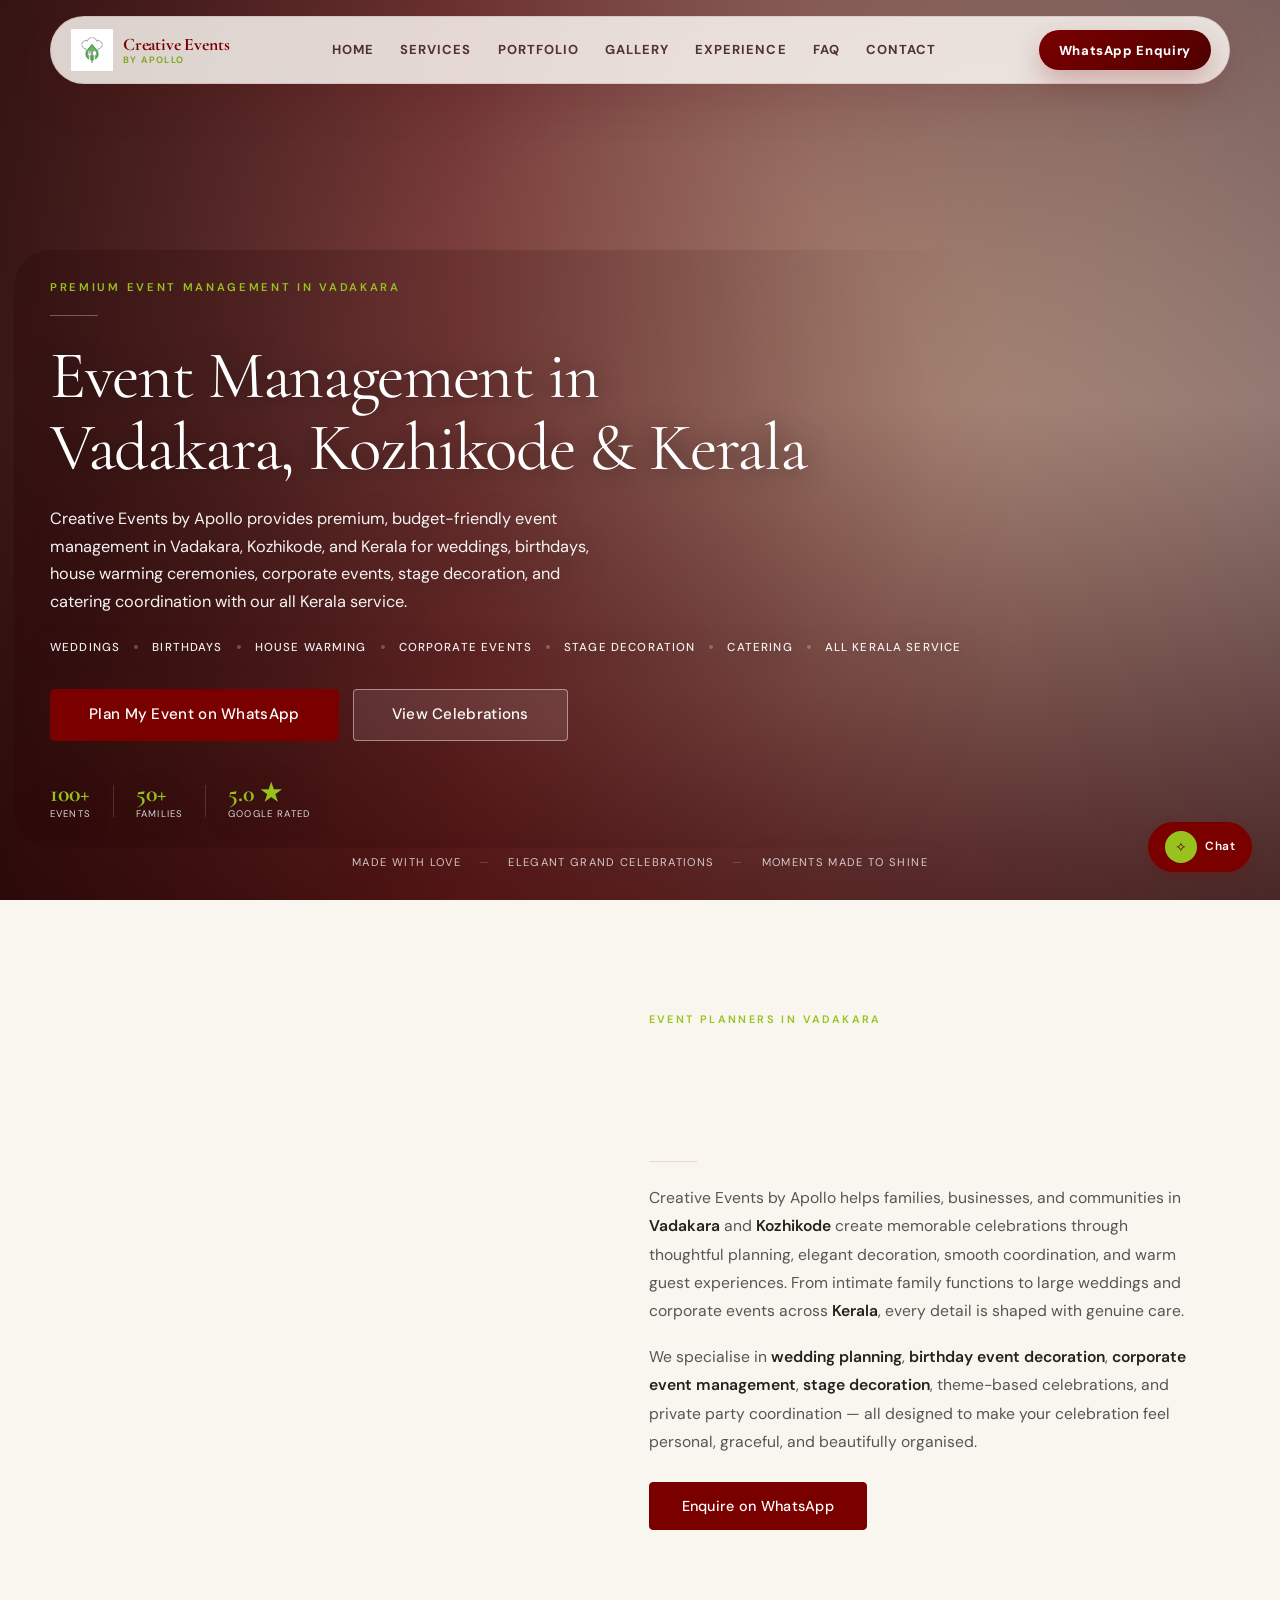
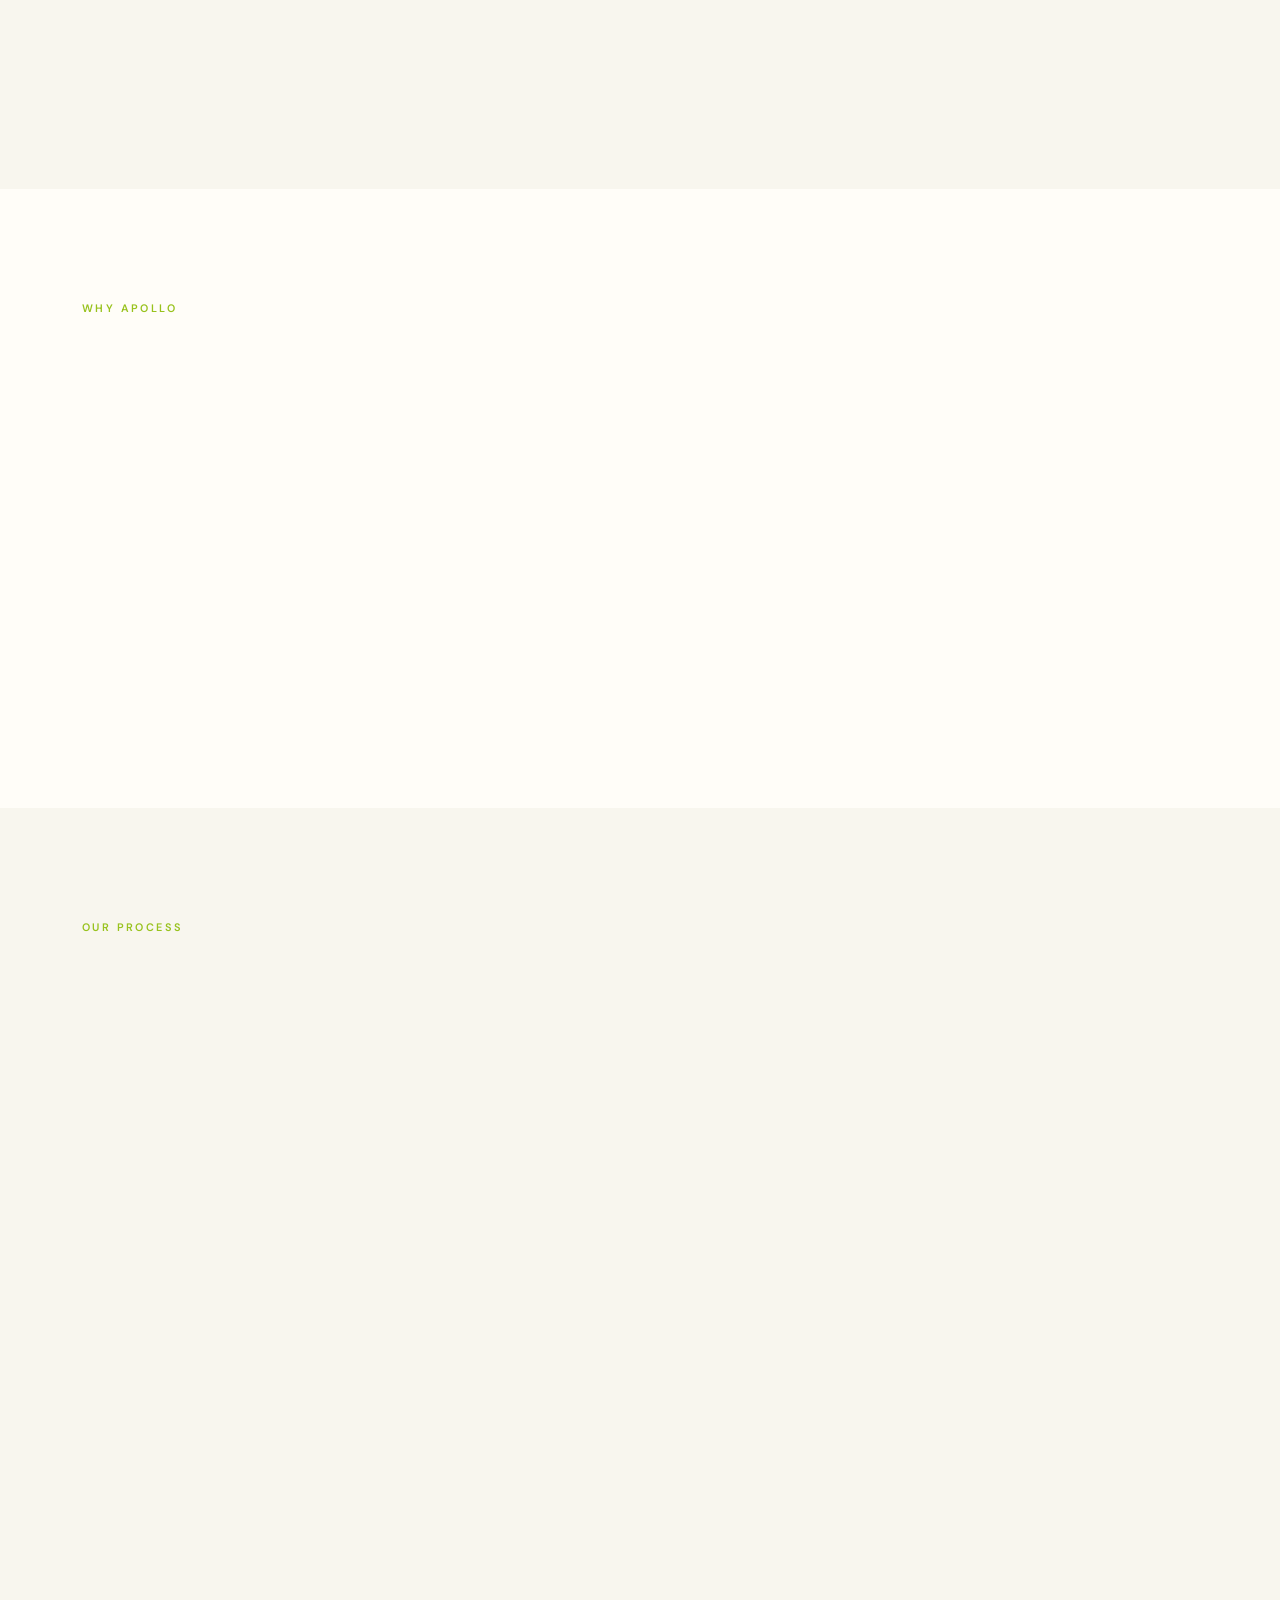
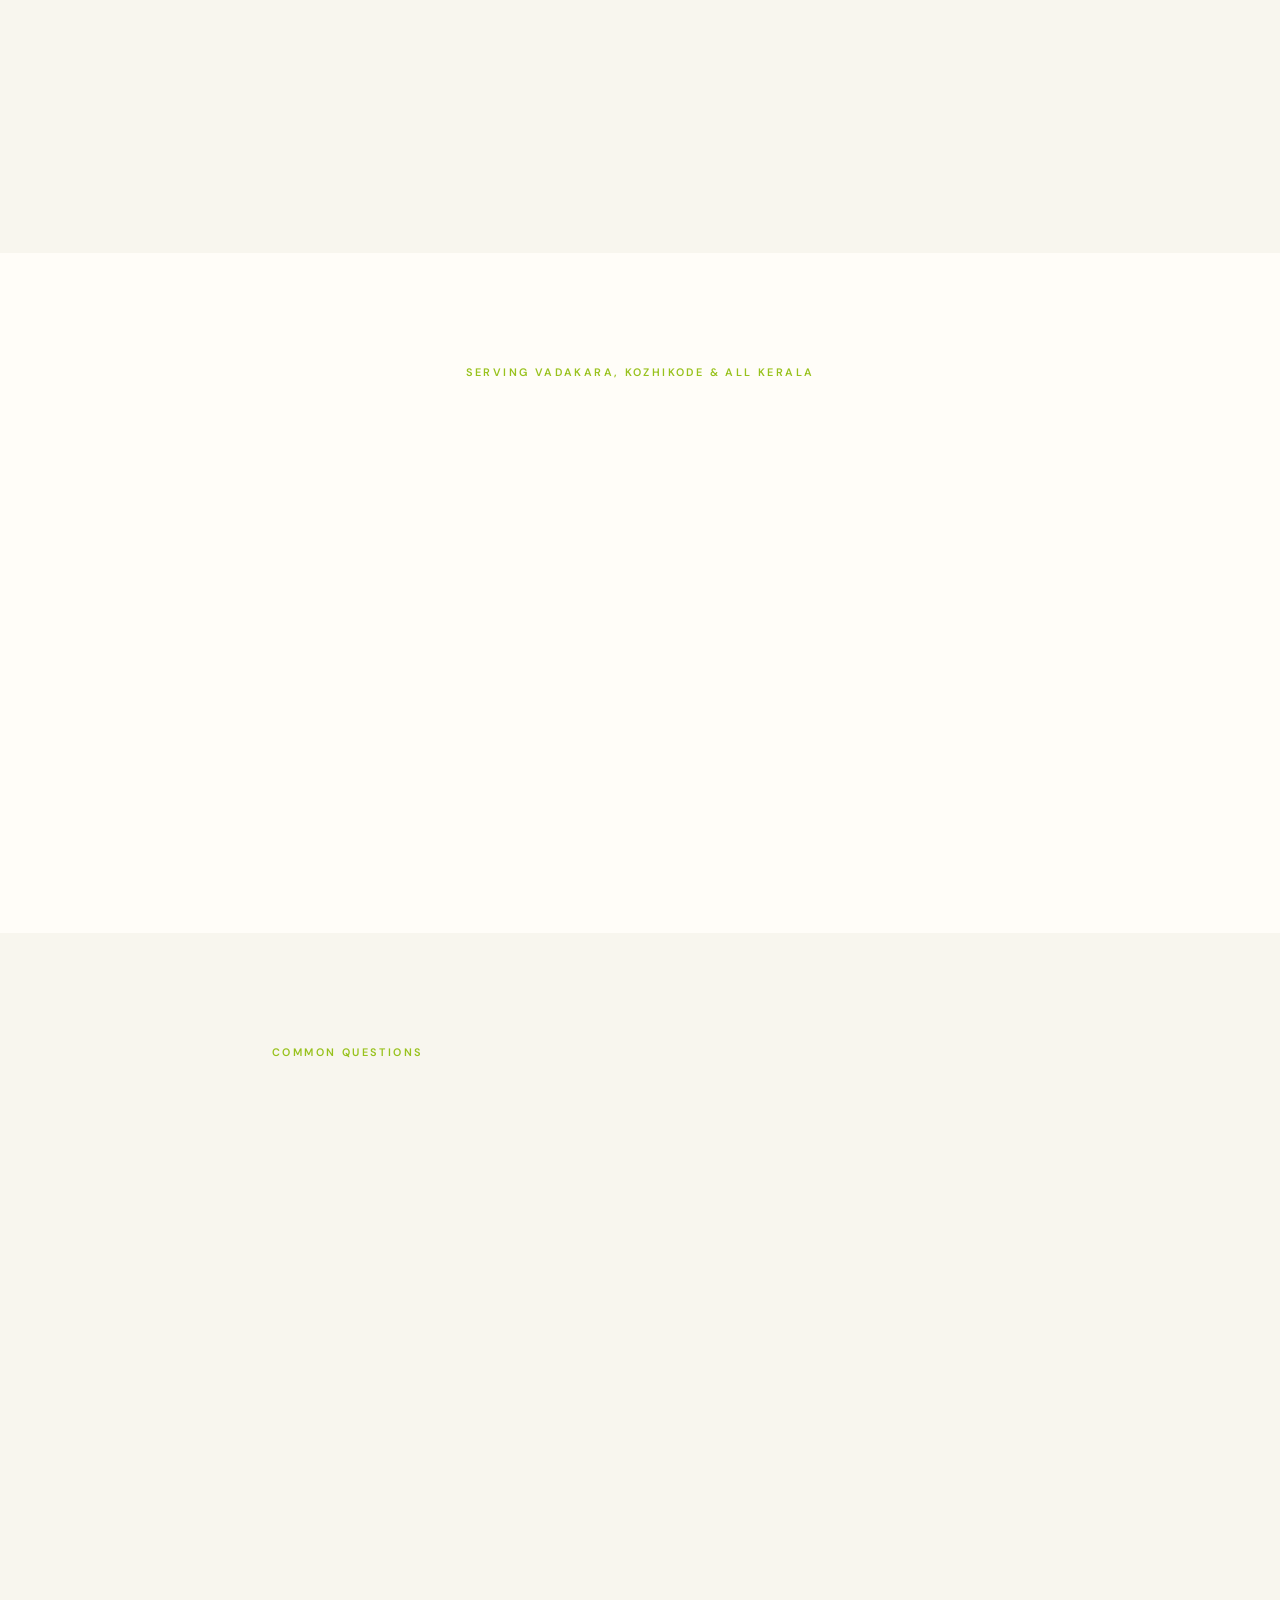
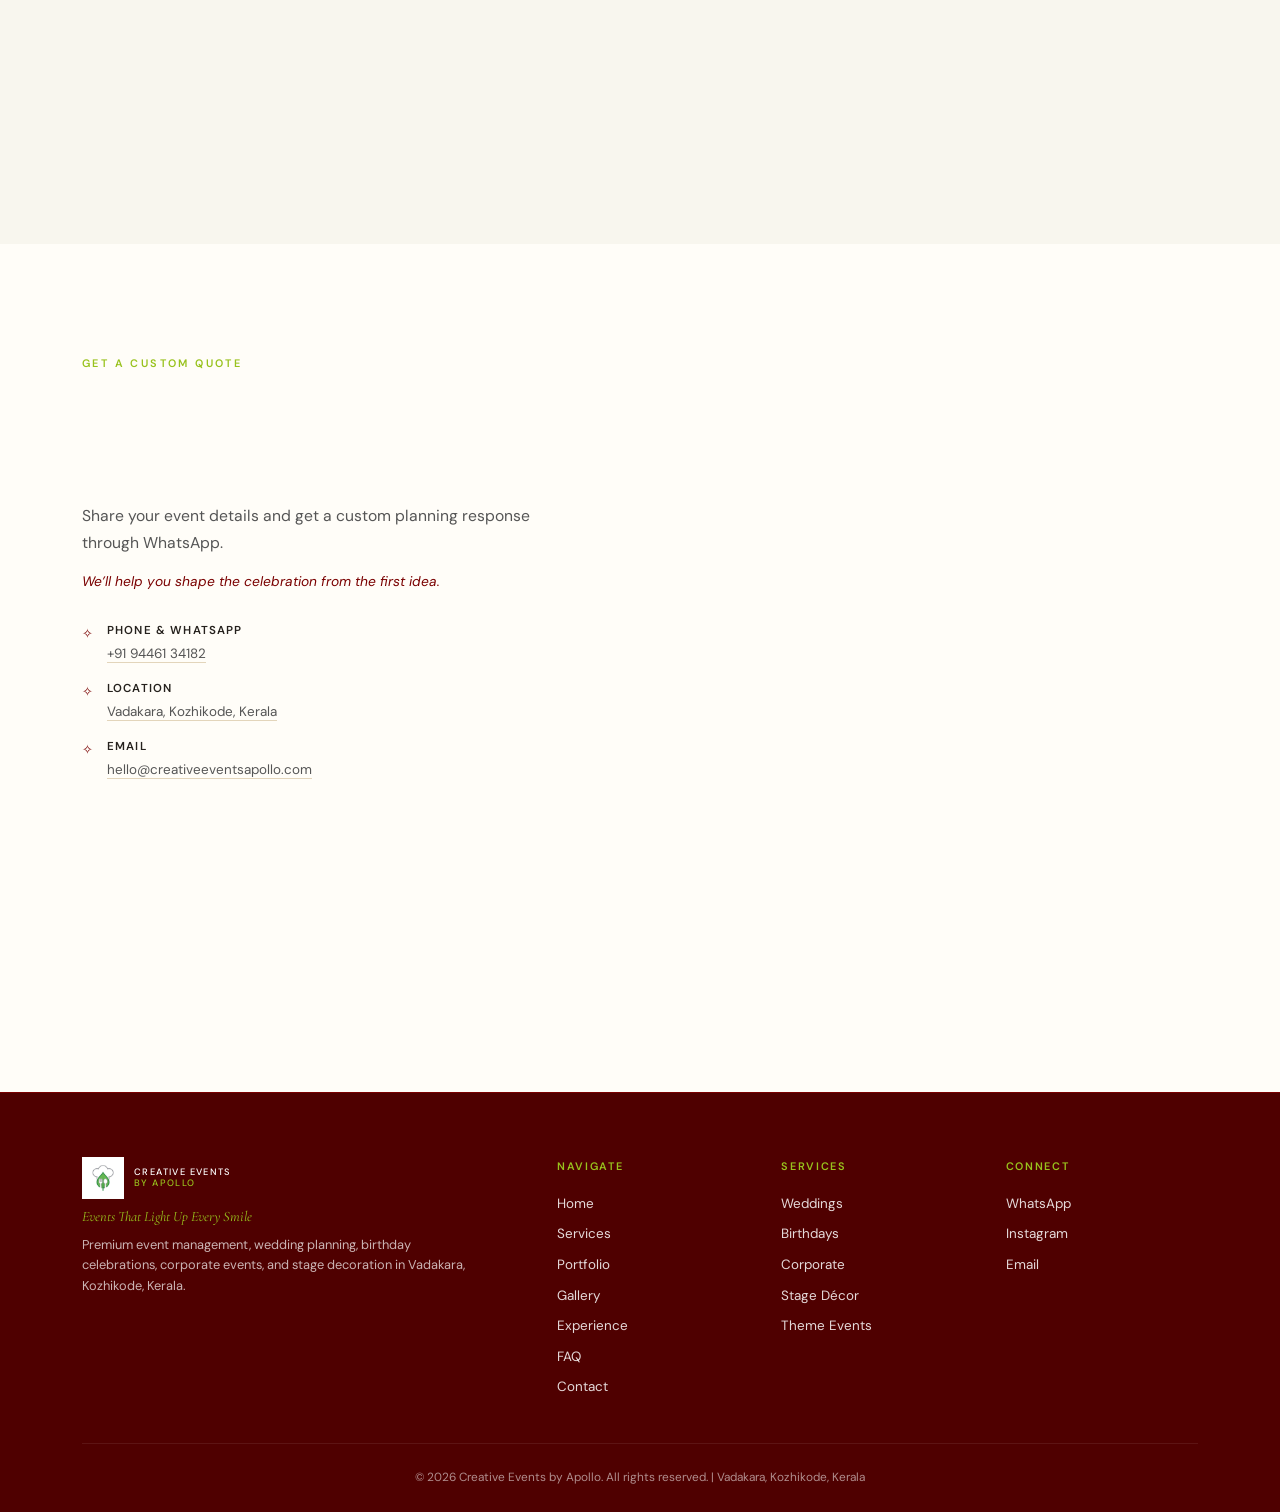
==== commit 5abe1c6a: "Portfolio: in-card image slider implementation with swipe, lazy loading, and error fallbacks" ====
--- a/index (1).html
+++ b/index (1).html
@@ -322,90 +322,253 @@
         <div class="folio__grid">
 
             <!-- 1. Wedding Stage Decoration -->
-            <article class="portfolio-thumb-card" data-category="wedding" onclick="openPortfolioSlider('wedding')">
-                <img src="assets/images/Wedding%20Stage%20Decoration.jpeg" alt="Wedding stage decoration by Creative Events by Apollo in Kerala" loading="lazy">
-                <div class="portfolio-thumb-card__overlay">
-                    <span class="portfolio-thumb-card__label">Wedding</span>
+            <article class="portfolio-slider-card" data-portfolio-slider data-category="wedding" data-reveal>
+                <div class="portfolio-slider-card__media">
+                    <div class="portfolio-slider-card__track">
+                        <div class="portfolio-slide">
+                            <img src="assets/images/Wedding%20Stage%20Decoration.jpeg" alt="Wedding stage decoration by Creative Events by Apollo in Kerala" loading="eager" decoding="async">
+                        </div>
+                        <div class="portfolio-slide">
+                            <img src="assets/images/WEDDING%20STAGE.jpeg" alt="Wedding stage setup Kerala" loading="lazy" decoding="async">
+                        </div>
+                        <div class="portfolio-slide">
+                            <img src="assets/images/wedding%20stage%202.jpeg" alt="Elegant wedding stage Kerala" loading="lazy" decoding="async">
+                        </div>
+                        <div class="portfolio-slide">
+                            <img src="assets/images/wedding%20stage%203.jpeg" alt="Wedding stage floral backdrop" loading="lazy" decoding="async">
+                        </div>
+                        <div class="portfolio-slide">
+                            <img src="assets/images/wedding%20stage%204.jpeg" alt="Wedding stage design Vadakara" loading="lazy" decoding="async">
+                        </div>
+                        <div class="portfolio-slide">
+                            <img src="assets/images/wedding%20stage5.jpeg" alt="Wedding stage 5 Creative Events" loading="lazy" decoding="async">
+                        </div>
+                        <div class="portfolio-slide">
+                            <img src="assets/images/wedding%20stage%206.jpeg" alt="Wedding stage lighting Kerala" loading="lazy" decoding="async">
+                        </div>
+                        <div class="portfolio-slide">
+                            <img src="assets/images/wedding%20stage%207.jpeg" alt="Wedding backdrop Apollo" loading="lazy" decoding="async">
+                        </div>
+                        <div class="portfolio-slide">
+                            <img src="assets/images/wedding%20stage%208.jpeg" alt="Premium wedding stage Kerala" loading="lazy" decoding="async">
+                        </div>
+                        <div class="portfolio-slide">
+                            <img src="assets/images/wedding%20stage%209.jpeg" alt="Wedding decor Kozhikode" loading="lazy" decoding="async">
+                        </div>
+                        <div class="portfolio-slide">
+                            <img src="assets/images/wedding%20stage%2010.jpeg" alt="Wedding stage decoration Apollo" loading="lazy" decoding="async">
+                        </div>
+                        <div class="portfolio-slide">
+                            <img src="assets/images/wedding%20stage%2011.jpeg" alt="Wedding decor Apollo" loading="lazy" decoding="async">
+                        </div>
+                        <div class="portfolio-slide">
+                            <img src="assets/images/wedding%20stage%2012.jpeg" alt="Premium wedding stage Kerala" loading="lazy" decoding="async">
+                        </div>
+                        <div class="portfolio-slide">
+                            <img src="assets/images/wedding%20stage%2013.jpeg" alt="Wedding stage decoration Kozhikode" loading="lazy" decoding="async">
+                        </div>
+                        <div class="portfolio-slide">
+                            <img src="assets/images/wedding%20stage%2014.jpeg" alt="Creative Events wedding stage" loading="lazy" decoding="async">
+                        </div>
+                        <div class="portfolio-slide">
+                            <img src="assets/images/wedding%20stage%2015.jpeg" alt="Wedding stage decoration" loading="lazy" decoding="async">
+                        </div>
+                    </div>
+                    <button class="portfolio-slider-card__arrow portfolio-slider-card__arrow--prev" type="button" aria-label="Previous photo">‹</button>
+                    <button class="portfolio-slider-card__arrow portfolio-slider-card__arrow--next" type="button" aria-label="Next photo">›</button>
+                    <div class="portfolio-slider-card__counter">1 / 16</div>
+                </div>
+                <div class="portfolio-slider-card__info">
+                    <span>Wedding</span>
                     <h4>Wedding Stage Decoration</h4>
-                    <p>16 Photos</p>
-                    <small>View Photos</small>
+                    <button type="button" class="portfolio-slider-card__enquire" onclick="enquirePortfolio('Wedding Stage Decoration')">Enquire This Setup</button>
                 </div>
             </article>
 
             <!-- 2. Birthday Decoration -->
-            <article class="portfolio-thumb-card" data-category="birthday" onclick="openPortfolioSlider('birthday')">
-                <img src="assets/images/birthday.jpeg" alt="Birthday decoration by Creative Events by Apollo in Kerala" loading="lazy">
-                <div class="portfolio-thumb-card__overlay">
-                    <span class="portfolio-thumb-card__label">Birthday</span>
+            <article class="portfolio-slider-card" data-portfolio-slider data-category="birthday" data-reveal>
+                <div class="portfolio-slider-card__media">
+                    <div class="portfolio-slider-card__track">
+                        <div class="portfolio-slide">
+                            <img src="assets/images/birthday.jpeg" alt="Birthday decoration by Creative Events by Apollo in Kerala" loading="eager" decoding="async">
+                        </div>
+                        <div class="portfolio-slide">
+                            <img src="assets/images/birthday%201.jpeg" alt="Birthday party setup Kerala" loading="lazy" decoding="async">
+                        </div>
+                        <div class="portfolio-slide">
+                            <img src="assets/images/baby%20shower.jpeg" alt="Baby shower decoration Creative Events" loading="lazy" decoding="async">
+                        </div>
+                    </div>
+                    <button class="portfolio-slider-card__arrow portfolio-slider-card__arrow--prev" type="button" aria-label="Previous photo">‹</button>
+                    <button class="portfolio-slider-card__arrow portfolio-slider-card__arrow--next" type="button" aria-label="Next photo">›</button>
+                    <div class="portfolio-slider-card__counter">1 / 3</div>
+                </div>
+                <div class="portfolio-slider-card__info">
+                    <span>Birthday</span>
                     <h4>Birthday Decoration</h4>
-                    <p>3 Photos</p>
-                    <small>View Photos</small>
+                    <button type="button" class="portfolio-slider-card__enquire" onclick="enquirePortfolio('Birthday Decoration')">Enquire This Setup</button>
                 </div>
             </article>
 
             <!-- 3. Engagement Décor -->
-            <article class="portfolio-thumb-card" data-category="engagement" onclick="openPortfolioSlider('engagement')">
-                <img src="assets/images/engagment%20decoration.jpeg" alt="Engagement décor by Creative Events by Apollo in Kerala" loading="lazy">
-                <div class="portfolio-thumb-card__overlay">
-                    <span class="portfolio-thumb-card__label">Engagement</span>
+            <article class="portfolio-slider-card" data-portfolio-slider data-category="engagement" data-reveal>
+                <div class="portfolio-slider-card__media">
+                    <div class="portfolio-slider-card__track">
+                        <div class="portfolio-slide">
+                            <img src="assets/images/engagment%20decoration.jpeg" alt="Engagement décor by Creative Events by Apollo in Kerala" loading="eager" decoding="async">
+                        </div>
+                        <div class="portfolio-slide">
+                            <img src="assets/images/engagment.jpeg" alt="Engagement stage Apollo Vadakara" loading="lazy" decoding="async">
+                        </div>
+                        <div class="portfolio-slide">
+                            <img src="assets/images/engagment%201.jpeg" alt="Engagement ceremony setup Vadakara" loading="lazy" decoding="async">
+                        </div>
+                        <div class="portfolio-slide">
+                            <img src="assets/images/engagment%202.jpeg" alt="Engagement floral décor Kerala" loading="lazy" decoding="async">
+                        </div>
+                        <div class="portfolio-slide">
+                            <img src="assets/images/engagment%203.jpeg" alt="Elegant engagement decoration Creative Events" loading="lazy" decoding="async">
+                        </div>
+                        <div class="portfolio-slide">
+                            <img src="assets/images/engagment%205.jpeg" alt="Engagement stage decor Kerala" loading="lazy" decoding="async">
+                        </div>
+                        <div class="portfolio-slide">
+                            <img src="assets/images/engagment%206.jpeg" alt="Creative Events engagement setup" loading="lazy" decoding="async">
+                        </div>
+                        <div class="portfolio-slide">
+                            <img src="assets/images/engagment%207.jpeg" alt="Engagement ceremony decoration" loading="lazy" decoding="async">
+                        </div>
+                    </div>
+                    <button class="portfolio-slider-card__arrow portfolio-slider-card__arrow--prev" type="button" aria-label="Previous photo">‹</button>
+                    <button class="portfolio-slider-card__arrow portfolio-slider-card__arrow--next" type="button" aria-label="Next photo">›</button>
+                    <div class="portfolio-slider-card__counter">1 / 8</div>
+                </div>
+                <div class="portfolio-slider-card__info">
+                    <span>Engagement</span>
                     <h4>Engagement Décor</h4>
-                    <p>8 Photos</p>
-                    <small>View Photos</small>
+                    <button type="button" class="portfolio-slider-card__enquire" onclick="enquirePortfolio('Engagement Décor')">Enquire This Setup</button>
                 </div>
             </article>
 
             <!-- 4. House Warming Setup -->
-            <article class="portfolio-thumb-card" data-category="housewarm" onclick="openPortfolioSlider('housewarm')">
-                <img src="assets/images/House%20Warming.jpeg" alt="House warming setup by Creative Events by Apollo in Kerala" loading="lazy">
-                <div class="portfolio-thumb-card__overlay">
-                    <span class="portfolio-thumb-card__label">House Warming</span>
+            <article class="portfolio-slider-card" data-portfolio-slider data-category="housewarm" data-reveal>
+                <div class="portfolio-slider-card__media">
+                    <div class="portfolio-slider-card__track">
+                        <div class="portfolio-slide">
+                            <img src="assets/images/House%20Warming.jpeg" alt="House warming setup by Creative Events by Apollo in Kerala" loading="eager" decoding="async">
+                        </div>
+                    </div>
+                    <button class="portfolio-slider-card__arrow portfolio-slider-card__arrow--prev" type="button" aria-label="Previous photo">‹</button>
+                    <button class="portfolio-slider-card__arrow portfolio-slider-card__arrow--next" type="button" aria-label="Next photo">›</button>
+                    <div class="portfolio-slider-card__counter">1 / 1</div>
+                </div>
+                <div class="portfolio-slider-card__info">
+                    <span>House Warming</span>
                     <h4>House Warming Setup</h4>
-                    <p>1 Photo</p>
-                    <small>View Photo</small>
+                    <button type="button" class="portfolio-slider-card__enquire" onclick="enquirePortfolio('House Warming Setup')">Enquire This Setup</button>
                 </div>
             </article>
 
             <!-- 5. Catering & Family Function -->
-            <article class="portfolio-thumb-card" data-category="catering" onclick="openPortfolioSlider('catering')">
-                <img src="assets/images/catering.jpeg" alt="Catering &amp; Family Function setup by Creative Events by Apollo in Kerala" loading="lazy">
-                <div class="portfolio-thumb-card__overlay">
-                    <span class="portfolio-thumb-card__label">Catering</span>
+            <article class="portfolio-slider-card" data-portfolio-slider data-category="catering" data-reveal>
+                <div class="portfolio-slider-card__media">
+                    <div class="portfolio-slider-card__track">
+                        <div class="portfolio-slide">
+                            <img src="assets/images/catering.jpeg" alt="Catering &amp; Family Function setup by Creative Events by Apollo in Kerala" loading="eager" decoding="async">
+                        </div>
+                        <div class="portfolio-slide">
+                            <img src="assets/images/family%20function.jpeg" alt="Family function catering setup Creative Events Vadakara" loading="lazy" decoding="async">
+                        </div>
+                        <div class="portfolio-slide">
+                            <img src="assets/images/family%20function%203.jpeg" alt="Family function catering Kerala" loading="lazy" decoding="async">
+                        </div>
+                        <div class="portfolio-slide">
+                            <img src="assets/images/family%20function%204.jpeg" alt="Family function dining setup" loading="lazy" decoding="async">
+                        </div>
+                    </div>
+                    <button class="portfolio-slider-card__arrow portfolio-slider-card__arrow--prev" type="button" aria-label="Previous photo">‹</button>
+                    <button class="portfolio-slider-card__arrow portfolio-slider-card__arrow--next" type="button" aria-label="Next photo">›</button>
+                    <div class="portfolio-slider-card__counter">1 / 4</div>
+                </div>
+                <div class="portfolio-slider-card__info">
+                    <span>Catering</span>
                     <h4>Catering &amp; Family Function</h4>
-                    <p>4 Photos</p>
-                    <small>View Photos</small>
+                    <button type="button" class="portfolio-slider-card__enquire" onclick="enquirePortfolio('Catering &amp; Family Function')">Enquire This Setup</button>
                 </div>
             </article>
 
             <!-- 6. Corporate Event Setup -->
-            <article class="portfolio-thumb-card" data-category="corporate" onclick="openPortfolioSlider('corporate')">
-                <img src="assets/images/Corporate%20Event%20Setup.jpeg" alt="Corporate event setup by Creative Events by Apollo in Kerala" loading="lazy">
-                <div class="portfolio-thumb-card__overlay">
-                    <span class="portfolio-thumb-card__label">Corporate</span>
+            <article class="portfolio-slider-card" data-portfolio-slider data-category="corporate" data-reveal>
+                <div class="portfolio-slider-card__media">
+                    <div class="portfolio-slider-card__track">
+                        <div class="portfolio-slide">
+                            <img src="assets/images/Corporate%20Event%20Setup.jpeg" alt="Corporate event setup by Creative Events by Apollo in Kerala" loading="eager" decoding="async">
+                        </div>
+                    </div>
+                    <button class="portfolio-slider-card__arrow portfolio-slider-card__arrow--prev" type="button" aria-label="Previous photo">‹</button>
+                    <button class="portfolio-slider-card__arrow portfolio-slider-card__arrow--next" type="button" aria-label="Next photo">›</button>
+                    <div class="portfolio-slider-card__counter">1 / 1</div>
+                </div>
+                <div class="portfolio-slider-card__info">
+                    <span>Corporate</span>
                     <h4>Corporate Event Setup</h4>
-                    <p>1 Photo</p>
-                    <small>View Photo</small>
+                    <button type="button" class="portfolio-slider-card__enquire" onclick="enquirePortfolio('Corporate Event Setup')">Enquire This Setup</button>
                 </div>
             </article>
 
             <!-- 7. Stage Decoration -->
-            <article class="portfolio-thumb-card" data-category="stage" onclick="openPortfolioSlider('stage')">
-                <img src="assets/images/generated-stage-decoration.jpg" alt="Stage decoration by Creative Events by Apollo in Kerala" loading="lazy">
-                <div class="portfolio-thumb-card__overlay">
-                    <span class="portfolio-thumb-card__label">Stage</span>
+            <article class="portfolio-slider-card" data-portfolio-slider data-category="stage" data-reveal>
+                <div class="portfolio-slider-card__media">
+                    <div class="portfolio-slider-card__track">
+                        <div class="portfolio-slide">
+                            <img src="assets/images/generated-stage-decoration.jpg" alt="Stage decoration by Creative Events by Apollo in Kerala" loading="eager" decoding="async">
+                        </div>
+                    </div>
+                    <button class="portfolio-slider-card__arrow portfolio-slider-card__arrow--prev" type="button" aria-label="Previous photo">‹</button>
+                    <button class="portfolio-slider-card__arrow portfolio-slider-card__arrow--next" type="button" aria-label="Next photo">›</button>
+                    <div class="portfolio-slider-card__counter">1 / 1</div>
+                </div>
+                <div class="portfolio-slider-card__info">
+                    <span>Stage</span>
                     <h4>Stage Decoration</h4>
-                    <p>1 Photo</p>
-                    <small>View Photo</small>
+                    <button type="button" class="portfolio-slider-card__enquire" onclick="enquirePortfolio('Stage Decoration')">Enquire This Setup</button>
                 </div>
             </article>
 
             <!-- 8. Outdoor Celebration / Theme Events -->
-            <article class="portfolio-thumb-card" data-category="outdoor" onclick="openPortfolioSlider('outdoor')">
-                <img src="assets/images/outdoor.jpeg" alt="Outdoor celebration by Creative Events by Apollo in Kerala" loading="lazy">
-                <div class="portfolio-thumb-card__overlay">
-                    <span class="portfolio-thumb-card__label">Outdoor</span>
+            <article class="portfolio-slider-card" data-portfolio-slider data-category="outdoor" data-reveal>
+                <div class="portfolio-slider-card__media">
+                    <div class="portfolio-slider-card__track">
+                        <div class="portfolio-slide">
+                            <img src="assets/images/outdoor.jpeg" alt="Outdoor celebration by Creative Events by Apollo in Kerala" loading="eager" decoding="async">
+                        </div>
+                        <div class="portfolio-slide">
+                            <img src="assets/images/outdoor%201.jpeg" alt="Outdoor celebration setup by Creative Events by Apollo in Kerala" loading="lazy" decoding="async">
+                        </div>
+                        <div class="portfolio-slide">
+                            <img src="assets/images/outdoor%202.jpeg" alt="Outdoor event decoration Vadakara" loading="lazy" decoding="async">
+                        </div>
+                        <div class="portfolio-slide">
+                            <img src="assets/images/outdoor%203.jpeg" alt="Theme event decoration Apollo Kerala" loading="lazy" decoding="async">
+                        </div>
+                        <div class="portfolio-slide">
+                            <img src="assets/images/outdoor%204.jpeg" alt="Outdoor celebration setup Kozhikode" loading="lazy" decoding="async">
+                        </div>
+                        <div class="portfolio-slide">
+                            <img src="assets/images/outdoor%205.jpeg" alt="Creative Events outdoor setup" loading="lazy" decoding="async">
+                        </div>
+                        <div class="portfolio-slide">
+                            <img src="assets/images/outdoor%206.jpeg" alt="Outdoor celebration decoration" loading="lazy" decoding="async">
+                        </div>
+                    </div>
+                    <button class="portfolio-slider-card__arrow portfolio-slider-card__arrow--prev" type="button" aria-label="Previous photo">‹</button>
+                    <button class="portfolio-slider-card__arrow portfolio-slider-card__arrow--next" type="button" aria-label="Next photo">›</button>
+                    <div class="portfolio-slider-card__counter">1 / 7</div>
+                </div>
+                <div class="portfolio-slider-card__info">
+                    <span>Outdoor</span>
                     <h4>Outdoor Celebration / Theme Events</h4>
-                    <p>7 Photos</p>
-                    <small>View Photos</small>
+                    <button type="button" class="portfolio-slider-card__enquire" onclick="enquirePortfolio('Outdoor Celebration / Theme Events')">Enquire This Setup</button>
                 </div>
             </article>
 
@@ -659,221 +822,89 @@
     </div>
 </div>
 
-<!-- Portfolio Lightbox Modal -->
-<div class="portfolio-lightbox" id="portfolioLightbox" aria-hidden="true" role="dialog">
-    <div class="portfolio-lightbox__backdrop" onclick="closePortfolioSlider()"></div>
-    <button class="portfolio-lightbox__close" onclick="closePortfolioSlider()" aria-label="Close">&times;</button>
-    <button class="portfolio-lightbox__arrow portfolio-lightbox__arrow--prev" onclick="prevPortfolioImage()" aria-label="Previous">&#8592;</button>
-    <button class="portfolio-lightbox__arrow portfolio-lightbox__arrow--next" onclick="nextPortfolioImage()" aria-label="Next">&#8594;</button>
-    <div class="portfolio-lightbox__content">
-        <div class="portfolio-lightbox__counter" id="portfolioLightboxCounter">1 / 1</div>
-        <img class="portfolio-lightbox__image" id="portfolioLightboxImg" src="" alt="">
-        <div class="portfolio-lightbox__footer">
-            <span class="portfolio-lightbox__title" id="portfolioLightboxTitle">Category Title</span>
-            <button class="portfolio-lightbox__enquire" id="portfolioLightboxEnquire">Enquire This Setup</button>
-        </div>
-    </div>
-</div>
-
 <script src="js/script.js"></script>
 <script>
-/* === PORTFOLIO DATA & CONTROLLER === */
-const portfolioData = {
-    wedding: {
-        title: "Wedding Stage Decoration",
-        enquiry: "Wedding Stage Decoration",
-        images: [
-            "assets/images/Wedding%20Stage%20Decoration.jpeg",
-            "assets/images/WEDDING%20STAGE.jpeg",
-            "assets/images/wedding%20stage%202.jpeg",
-            "assets/images/wedding%20stage%203.jpeg",
-            "assets/images/wedding%20stage%204.jpeg",
-            "assets/images/wedding%20stage5.jpeg",
-            "assets/images/wedding%20stage%206.jpeg",
-            "assets/images/wedding%20stage%207.jpeg",
-            "assets/images/wedding%20stage%208.jpeg",
-            "assets/images/wedding%20stage%209.jpeg",
-            "assets/images/wedding%20stage%2010.jpeg",
-            "assets/images/wedding%20stage%2011.jpeg",
-            "assets/images/wedding%20stage%2012.jpeg",
-            "assets/images/wedding%20stage%2013.jpeg",
-            "assets/images/wedding%20stage%2014.jpeg",
-            "assets/images/wedding%20stage%2015.jpeg"
-        ]
-    },
-    birthday: {
-        title: "Birthday Decoration",
-        enquiry: "Birthday Decoration",
-        images: [
-            "assets/images/birthday.jpeg",
-            "assets/images/birthday%201.jpeg",
-            "assets/images/baby%20shower.jpeg"
-        ]
-    },
-    engagement: {
-        title: "Engagement Décor",
-        enquiry: "Engagement Décor",
-        images: [
-            "assets/images/engagment%20decoration.jpeg",
-            "assets/images/engagment.jpeg",
-            "assets/images/engagment%201.jpeg",
-            "assets/images/engagment%202.jpeg",
-            "assets/images/engagment%203.jpeg",
-            "assets/images/engagment%205.jpeg",
-            "assets/images/engagment%206.jpeg",
-            "assets/images/engagment%207.jpeg"
-        ]
-    },
-    housewarm: {
-        title: "House Warming Setup",
-        enquiry: "House Warming Setup",
-        images: [
-            "assets/images/House%20Warming.jpeg"
-        ]
-    },
-    catering: {
-        title: "Catering & Family Function",
-        enquiry: "Catering & Family Function Setup",
-        images: [
-            "assets/images/catering.jpeg",
-            "assets/images/family%20function.jpeg",
-            "assets/images/family%20function%203.jpeg",
-            "assets/images/family%20function%204.jpeg"
-        ]
-    },
-    corporate: {
-        title: "Corporate Event Setup",
-        enquiry: "Corporate Event Setup",
-        images: [
-            "assets/images/Corporate%20Event%20Setup.jpeg"
-        ]
-    },
-    stage: {
-        title: "Stage Decoration",
-        enquiry: "Stage Decoration Setup",
-        images: [
-            "assets/images/generated-stage-decoration.jpg"
-        ]
-    },
-    outdoor: {
-        title: "Outdoor Celebration / Theme Events",
-        enquiry: "Outdoor Celebration & Theme Events",
-        images: [
-            "assets/images/outdoor.jpeg",
-            "assets/images/outdoor%201.jpeg",
-            "assets/images/outdoor%202.jpeg",
-            "assets/images/outdoor%203.jpeg",
-            "assets/images/outdoor%204.jpeg",
-            "assets/images/outdoor%205.jpeg",
-            "assets/images/outdoor%206.jpeg"
-        ]
+/* === PORTFOLIO SLIDERS === */
+document.querySelectorAll("[data-portfolio-slider]").forEach((slider) => {
+    const track = slider.querySelector(".portfolio-slider-card__track");
+    const prevBtn = slider.querySelector(".portfolio-slider-card__arrow--prev");
+    const nextBtn = slider.querySelector(".portfolio-slider-card__arrow--next");
+    const counter = slider.querySelector(".portfolio-slider-card__counter");
+
+    let index = 0;
+    let touchStartX = 0;
+
+    function getValidSlides() {
+        return Array.from(slider.querySelectorAll(".portfolio-slide"));
     }
-};
-
-let currentCategory = '';
-let currentImageIndex = 0;
-
-function openPortfolioSlider(category) {
-    if (!portfolioData[category]) return;
-    currentCategory = category;
-    currentImageIndex = 0;
-    
-    const modal = document.getElementById('portfolioLightbox');
-    modal.classList.add('active');
-    modal.setAttribute('aria-hidden', 'false');
-    
-    updatePortfolioSlider();
-    
-    const enquireBtn = document.getElementById('portfolioLightboxEnquire');
-    enquireBtn.onclick = function() {
-        if (typeof enquirePortfolio === 'function') {
-            enquirePortfolio(portfolioData[category].enquiry);
+
+    function updateSlider() {
+        const validSlides = getValidSlides();
+        if (!validSlides.length) return;
+
+        if (index >= validSlides.length) index = 0;
+        if (index < 0) index = validSlides.length - 1;
+
+        track.style.transform = `translateX(-${index * 100}%)`;
+
+        if (counter) {
+            counter.textContent = `${index + 1} / ${validSlides.length}`;
         }
-    };
-    
-    document.body.style.overflow = 'hidden';
-}
-
-function closePortfolioSlider() {
-    const modal = document.getElementById('portfolioLightbox');
-    if (!modal) return;
-    modal.classList.remove('active');
-    modal.setAttribute('aria-hidden', 'true');
-    document.body.style.overflow = '';
-}
-
-function nextPortfolioImage() {
-    if (!currentCategory) return;
-    const images = portfolioData[currentCategory].images;
-    currentImageIndex = (currentImageIndex + 1) % images.length;
-    updatePortfolioSlider();
-}
-
-function prevPortfolioImage() {
-    if (!currentCategory) return;
-    const images = portfolioData[currentCategory].images;
-    currentImageIndex = (currentImageIndex - 1 + images.length) % images.length;
-    updatePortfolioSlider();
-}
-
-function updatePortfolioSlider() {
-    if (!currentCategory) return;
-    const catData = portfolioData[currentCategory];
-    const imgEl = document.getElementById('portfolioLightboxImg');
-    const counterEl = document.getElementById('portfolioLightboxCounter');
-    const titleEl = document.getElementById('portfolioLightboxTitle');
-    
-    imgEl.classList.add('fading');
-    setTimeout(() => {
-        imgEl.src = catData.images[currentImageIndex];
-        imgEl.alt = catData.title;
-        imgEl.classList.remove('fading');
-    }, 120);
-    
-    counterEl.textContent = `${currentImageIndex + 1} / ${catData.images.length}`;
-    titleEl.textContent = catData.title;
-    
-    const prevArrow = document.querySelector('.portfolio-lightbox__arrow--prev');
-    const nextArrow = document.querySelector('.portfolio-lightbox__arrow--next');
-    if (catData.images.length <= 1) {
-        prevArrow.style.display = 'none';
-        nextArrow.style.display = 'none';
-    } else {
-        prevArrow.style.display = '';
-        nextArrow.style.display = '';
+
+        if (validSlides.length <= 1) {
+            if (prevBtn) prevBtn.style.display = "none";
+            if (nextBtn) nextBtn.style.display = "none";
+            if (counter) counter.style.display = "none";
+        } else {
+            if (prevBtn) prevBtn.style.display = "";
+            if (nextBtn) nextBtn.style.display = "";
+            if (counter) counter.style.display = "";
+        }
     }
-}
-
-// Swipe Support & Keyboard Controls
-(function() {
-    const modal = document.getElementById('portfolioLightbox');
-    let startX = 0;
-    modal.addEventListener('touchstart', function(e) {
-        startX = e.touches[0].clientX;
+
+    function nextSlide(event) {
+        if (event) event.stopPropagation();
+        const validSlides = getValidSlides();
+        if (!validSlides.length) return;
+        index = (index + 1) % validSlides.length;
+        updateSlider();
+    }
+
+    function prevSlide(event) {
+        if (event) event.stopPropagation();
+        const validSlides = getValidSlides();
+        if (!validSlides.length) return;
+        index = (index - 1 + validSlides.length) % validSlides.length;
+        updateSlider();
+    }
+
+    if (nextBtn) nextBtn.addEventListener("click", nextSlide);
+    if (prevBtn) prevBtn.addEventListener("click", prevSlide);
+
+    slider.addEventListener("touchstart", (event) => {
+        touchStartX = event.changedTouches[0].clientX;
     }, { passive: true });
-    
-    modal.addEventListener('touchend', function(e) {
-        const diffX = startX - e.changedTouches[0].clientX;
-        if (Math.abs(diffX) > 40) {
-            if (diffX > 0) {
-                nextPortfolioImage();
-            } else {
-                prevPortfolioImage();
-            }
+
+    slider.addEventListener("touchend", (event) => {
+        const touchEndX = event.changedTouches[0].clientX;
+        const diff = touchStartX - touchEndX;
+
+        if (Math.abs(diff) > 45) {
+            if (diff > 0) nextSlide();
+            else prevSlide();
         }
     }, { passive: true });
-    
-    document.addEventListener('keydown', function(e) {
-        if (!modal.classList.contains('active')) return;
-        if (e.key === 'Escape') {
-            closePortfolioSlider();
-        } else if (e.key === 'ArrowRight') {
-            nextPortfolioImage();
-        } else if (e.key === 'ArrowLeft') {
-            prevPortfolioImage();
-        }
+
+    slider.querySelectorAll("img").forEach((img) => {
+        img.addEventListener("error", () => {
+            const slide = img.closest(".portfolio-slide");
+            if (slide) slide.remove();
+            updateSlider();
+        });
     });
-})();
+
+    updateSlider();
+});
 </script>
 </body>
 </html>
--- a/css/styles.css
+++ b/css/styles.css
@@ -276,35 +276,130 @@
 .folio__sub { font-size:1rem; color:var(--muted); max-width:520px; }
 .folio__grid { display:grid; grid-template-columns:repeat(3, 1fr); gap:20px; }
 
-/* Portfolio thumbnail cards */
-.portfolio-thumb-card { position:relative; height:360px; overflow:hidden; border-radius:20px; cursor:pointer; background:var(--porcelain); box-shadow:0 18px 50px rgba(122,0,0,0.10); transition:transform 0.28s var(--ease), box-shadow 0.28s var(--ease); }
-.portfolio-thumb-card:hover { transform:translateY(-5px); box-shadow:0 28px 70px rgba(79,0,0,0.18); }
-.portfolio-thumb-card > img { width:100%; height:100%; object-fit:cover; display:block; transition:transform 0.55s var(--ease); }
-.portfolio-thumb-card:hover > img { transform:scale(1.05); }
-.portfolio-thumb-card__overlay { position:absolute; inset:0; display:flex; flex-direction:column; justify-content:flex-end; padding:22px; background:linear-gradient(180deg, rgba(38,3,3,0.0) 0%, rgba(38,3,3,0.28) 48%, rgba(79,0,0,0.91) 100%); color:#FFFFFF; }
-.portfolio-thumb-card__label { color:#98C21D; font-size:11px; font-weight:900; letter-spacing:0.14em; text-transform:uppercase; margin-bottom:6px; display:block; }
-.portfolio-thumb-card h4 { font-family:var(--ff-heading); font-size:1.3rem; font-weight:600; line-height:1.2; color:#FFFFFF; margin:0 0 4px; }
-.portfolio-thumb-card p { font-size:0.75rem; color:rgba(255,253,248,0.72); margin:0 0 4px; }
-.portfolio-thumb-card small { font-size:0.68rem; color:rgba(255,253,248,0.50); font-weight:500; letter-spacing:0.04em; }
-
-/* Portfolio Lightbox Modal */
-.portfolio-lightbox { position:fixed; inset:0; z-index:2000; display:flex; align-items:center; justify-content:center; opacity:0; pointer-events:none; transition:opacity 0.3s ease; }
-.portfolio-lightbox.active { opacity:1; pointer-events:all; }
-.portfolio-lightbox__backdrop { position:absolute; inset:0; background:rgba(8,2,2,0.93); backdrop-filter:blur(14px); -webkit-backdrop-filter:blur(14px); cursor:pointer; }
-.portfolio-lightbox__content { position:relative; z-index:1; display:flex; flex-direction:column; align-items:center; width:100%; max-width:920px; padding:60px 20px 20px; max-height:100vh; box-sizing:border-box; }
-.portfolio-lightbox__close { position:fixed; top:18px; right:18px; width:42px; height:42px; border-radius:50%; background:rgba(255,255,255,0.12); border:1.5px solid rgba(255,255,255,0.22); color:#FFFFFF; font-size:1.5rem; cursor:pointer; display:flex; align-items:center; justify-content:center; transition:background 0.2s ease; z-index:2001; line-height:1; padding:0; }
-.portfolio-lightbox__close:hover { background:rgba(122,0,0,0.70); }
-.portfolio-lightbox__counter { color:rgba(255,255,255,0.60); font-size:0.74rem; font-weight:700; letter-spacing:0.08em; margin-bottom:14px; }
-.portfolio-lightbox__image { width:100%; max-height:68vh; object-fit:contain; border-radius:12px; display:block; transition:opacity 0.25s ease; }
-.portfolio-lightbox__image.fading { opacity:0; }
-.portfolio-lightbox__arrow { position:fixed; top:50%; transform:translateY(-50%); width:46px; height:46px; border-radius:50%; background:rgba(255,255,255,0.12); border:1.5px solid rgba(255,255,255,0.25); color:#FFFFFF; font-size:1.3rem; cursor:pointer; display:flex; align-items:center; justify-content:center; transition:background 0.2s ease; z-index:2001; padding:0; line-height:1; }
-.portfolio-lightbox__arrow:hover { background:rgba(122,0,0,0.70); }
-.portfolio-lightbox__arrow--prev { left:14px; }
-.portfolio-lightbox__arrow--next { right:14px; }
-.portfolio-lightbox__footer { display:flex; align-items:center; justify-content:space-between; width:100%; margin-top:16px; gap:12px; flex-wrap:wrap; }
-.portfolio-lightbox__title { color:rgba(255,255,255,0.82); font-size:0.92rem; font-family:var(--ff-heading); font-weight:500; }
-.portfolio-lightbox__enquire { background:linear-gradient(135deg,#7A0000,#4F0000); color:#FFFFFF; border:none; border-radius:999px; padding:9px 20px; font-size:0.72rem; font-weight:800; letter-spacing:0.05em; cursor:pointer; transition:transform 0.2s ease, box-shadow 0.2s ease; box-shadow:0 6px 18px rgba(122,0,0,0.28); }
-.portfolio-lightbox__enquire:hover { transform:scale(1.05); box-shadow:0 10px 28px rgba(122,0,0,0.38); }
+/* Portfolio slider cards */
+.portfolio-slider-card {
+overflow: hidden;
+border-radius: 26px;
+background: rgba(255, 253, 248, 0.95);
+border: 1px solid rgba(122, 0, 0, 0.12);
+box-shadow: 0 18px 50px rgba(122, 0, 0, 0.12);
+transition: transform 0.28s ease, box-shadow 0.28s ease;
+}
+
+.portfolio-slider-card:hover {
+transform: translateY(-4px);
+box-shadow: 0 28px 70px rgba(79, 0, 0, 0.16);
+}
+
+.portfolio-slider-card__media {
+position: relative;
+height: 330px;
+overflow: hidden;
+background: #f8f6ee;
+}
+
+.portfolio-slider-card__track {
+display: flex;
+height: 100%;
+transition: transform 0.45s cubic-bezier(0.22, 1, 0.36, 1);
+}
+
+.portfolio-slide {
+min-width: 100%;
+width: 100%;
+height: 100%;
+flex-shrink: 0;
+}
+
+.portfolio-slide img {
+width: 100%;
+height: 100%;
+object-fit: cover;
+display: block;
+}
+
+/* Hide broken image icon visual */
+.portfolio-slide img[src=""],
+.portfolio-slide img:not([src]) {
+display: none;
+}
+
+.portfolio-slider-card__arrow {
+position: absolute;
+top: 50%;
+transform: translateY(-50%);
+width: 42px;
+height: 42px;
+border-radius: 50%;
+border: 1px solid rgba(255, 253, 248, 0.5);
+background: rgba(79, 0, 0, 0.68);
+color: #fffdf8;
+font-size: 28px;
+line-height: 1;
+display: grid;
+place-items: center;
+cursor: pointer;
+z-index: 3;
+backdrop-filter: blur(10px);
+transition: 0.25s ease;
+}
+
+.portfolio-slider-card__arrow:hover {
+background: #7A0000;
+box-shadow: 0 0 0 4px rgba(152, 194, 29, 0.16);
+}
+
+.portfolio-slider-card__arrow--prev {
+left: 14px;
+}
+
+.portfolio-slider-card__arrow--next {
+right: 14px;
+}
+
+.portfolio-slider-card__counter {
+position: absolute;
+right: 14px;
+bottom: 14px;
+z-index: 3;
+padding: 7px 10px;
+border-radius: 999px;
+background: rgba(38, 3, 3, 0.62);
+color: #fffdf8;
+font-size: 12px;
+font-weight: 800;
+backdrop-filter: blur(10px);
+}
+
+.portfolio-slider-card__info {
+padding: 18px 20px 20px;
+}
+
+.portfolio-slider-card__info span {
+color: #98C21D;
+font-size: 12px;
+font-weight: 900;
+letter-spacing: 0.12em;
+text-transform: uppercase;
+}
+
+.portfolio-slider-card__info h4 {
+color: #260303;
+font-size: 20px;
+line-height: 1.2;
+margin: 8px 0 14px;
+}
+
+.portfolio-slider-card__enquire {
+border: 0;
+border-radius: 999px;
+background: #7A0000;
+color: #fff;
+padding: 10px 14px;
+font-size: 13px;
+font-weight: 800;
+cursor: pointer;
+}
 
 
 /* ============================================================ */
@@ -516,7 +611,7 @@
     .services__grid { grid-template-columns:repeat(2, 1fr); }
     .svc--feat { grid-row:span 2; }
     .folio__grid { grid-template-columns:repeat(2, 1fr); }
-    .portfolio-thumb-card { height:320px; }
+    .portfolio-slider-card__media { height:300px; }
     .why__grid { grid-template-columns:repeat(2, 1fr); }
     .contact__in { grid-template-columns:1fr; }
 }
@@ -641,8 +736,8 @@
     .svc--feat { grid-column:span 2; grid-row:span 1; }
     .svc__media { min-height:300px; }
     .folio__grid { grid-template-columns:repeat(2, 1fr); gap:14px; }
-    .portfolio-thumb-card { height:300px; }
-    .portfolio-thumb-card h4 { font-size:1.1rem; }
+    .portfolio-slider-card__media { height:280px; }
+    .portfolio-slider-card__info h4 { font-size:1.1rem; }
     .why__grid { grid-template-columns:1fr; }
     .process__list { max-width:100%; }
     .faq__q { font-size:1.05rem; padding:16px 0; }
@@ -663,10 +758,8 @@
     .services__grid { grid-template-columns:1fr; }
     .svc--feat { grid-column:span 1; }
     .folio__grid { grid-template-columns:1fr; gap:16px; }
-    .portfolio-thumb-card { height:300px; border-radius:16px; }
-    .portfolio-lightbox__arrow--prev { left:6px; }
-    .portfolio-lightbox__arrow--next { right:6px; }
-    .portfolio-lightbox__arrow { width:38px; height:38px; font-size:1.1rem; }
+    .portfolio-slider-card__media { height:280px; }
+    .portfolio-slider-card__arrow { width:38px; height:38px; font-size:24px; }
 }
 @media (max-width:480px) {
     :root { --section-py:56px; --px:20px; }
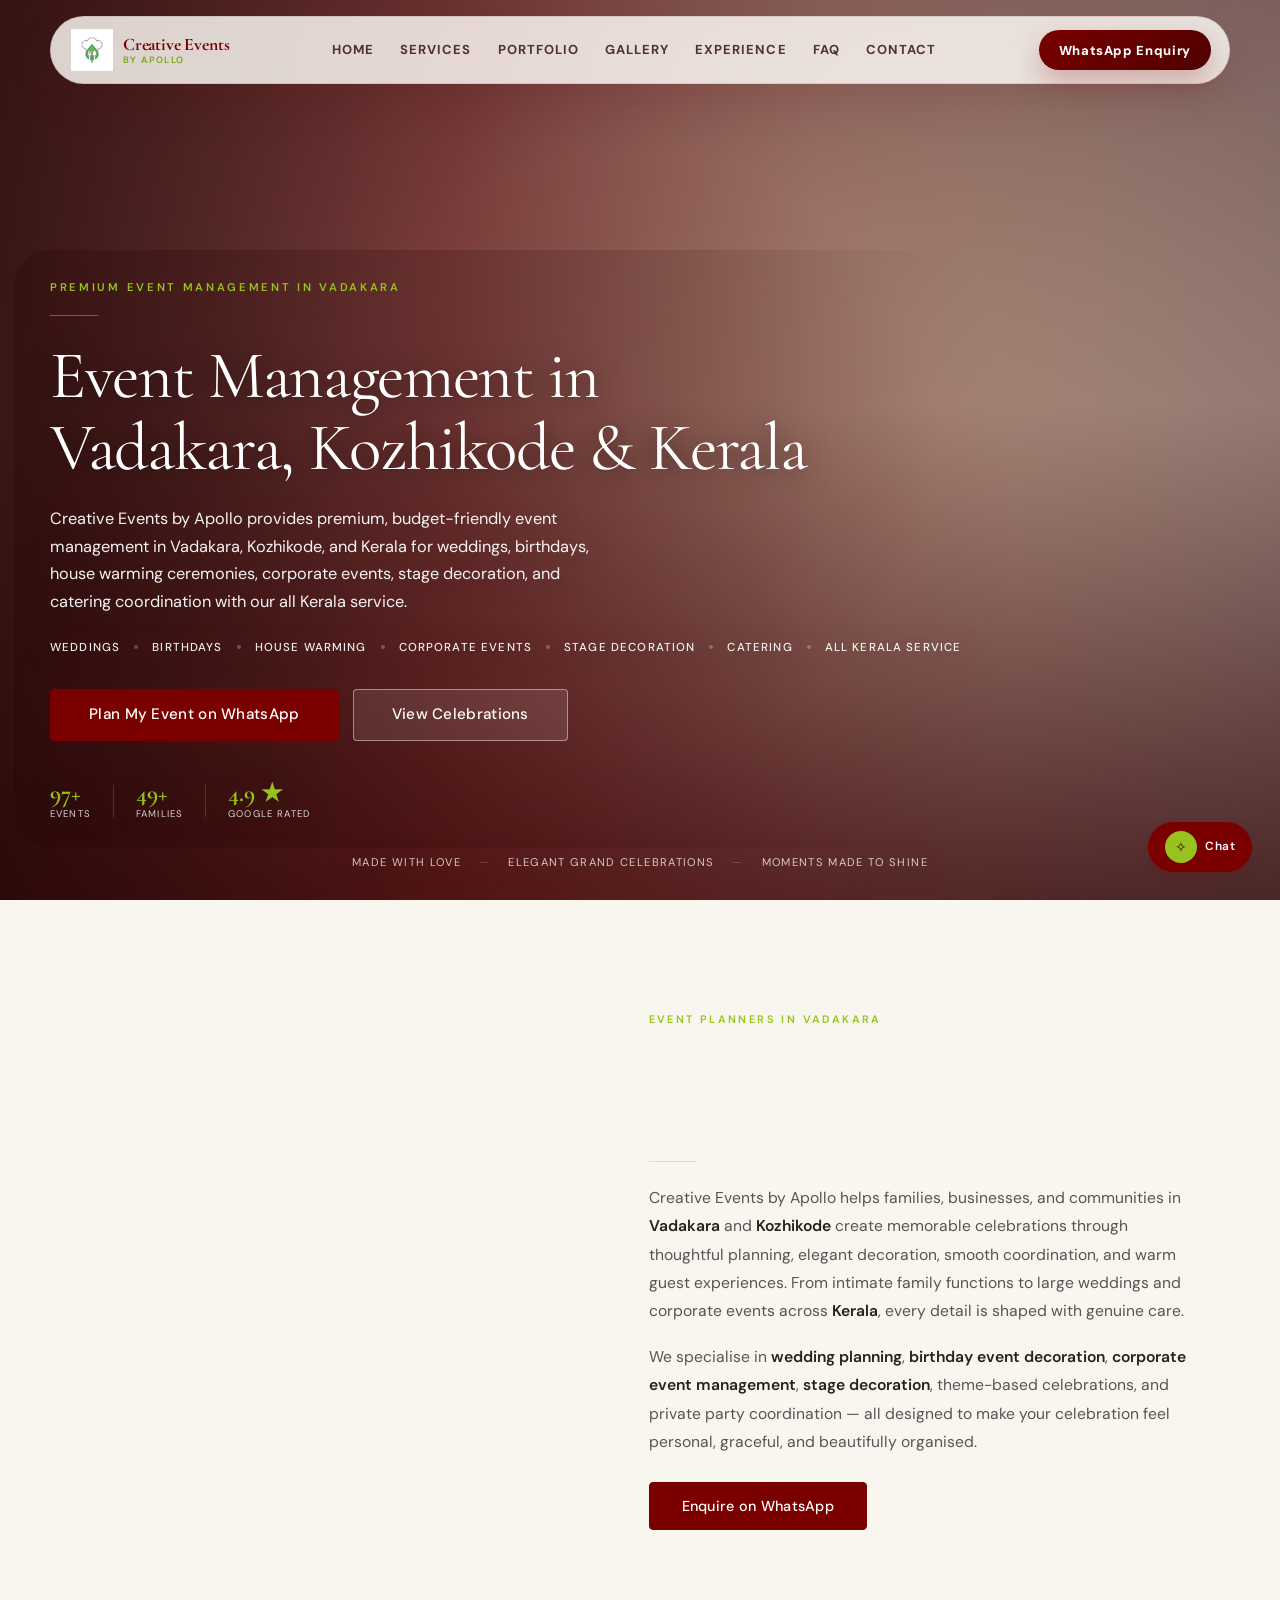
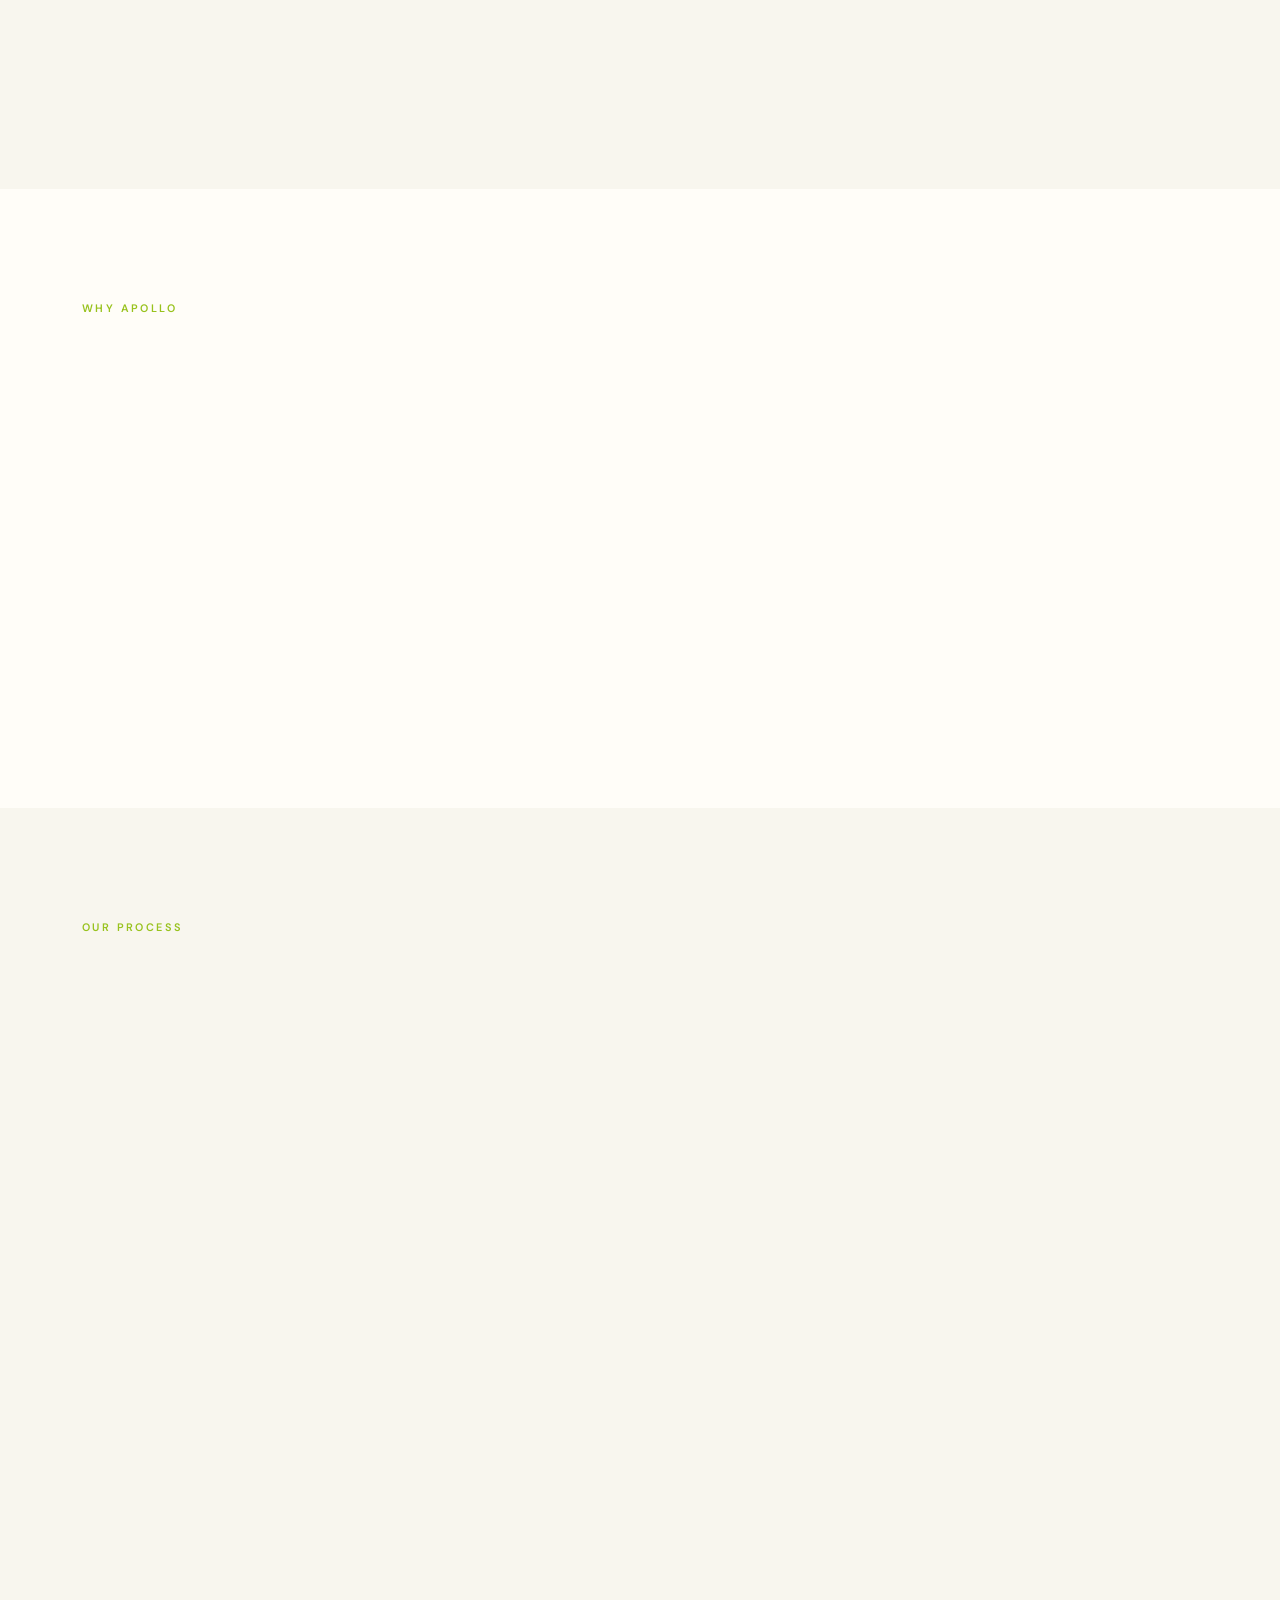
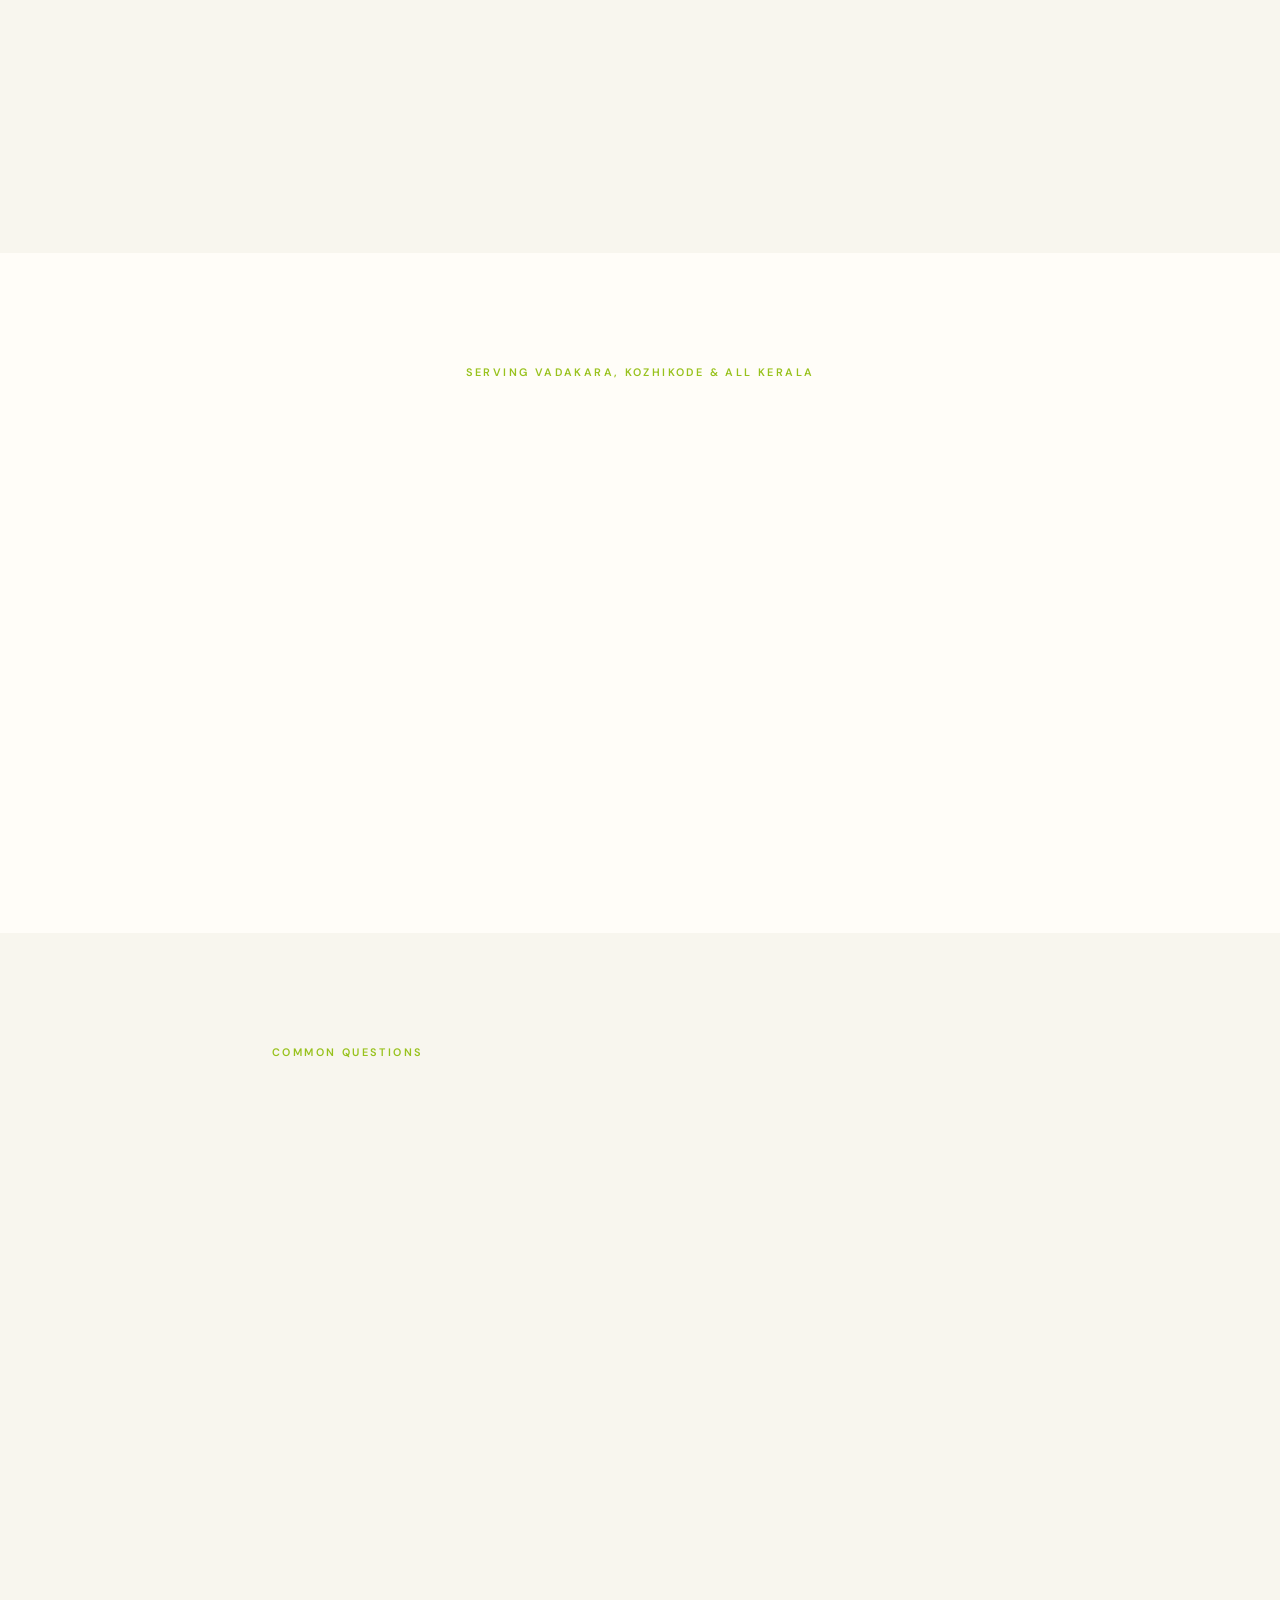
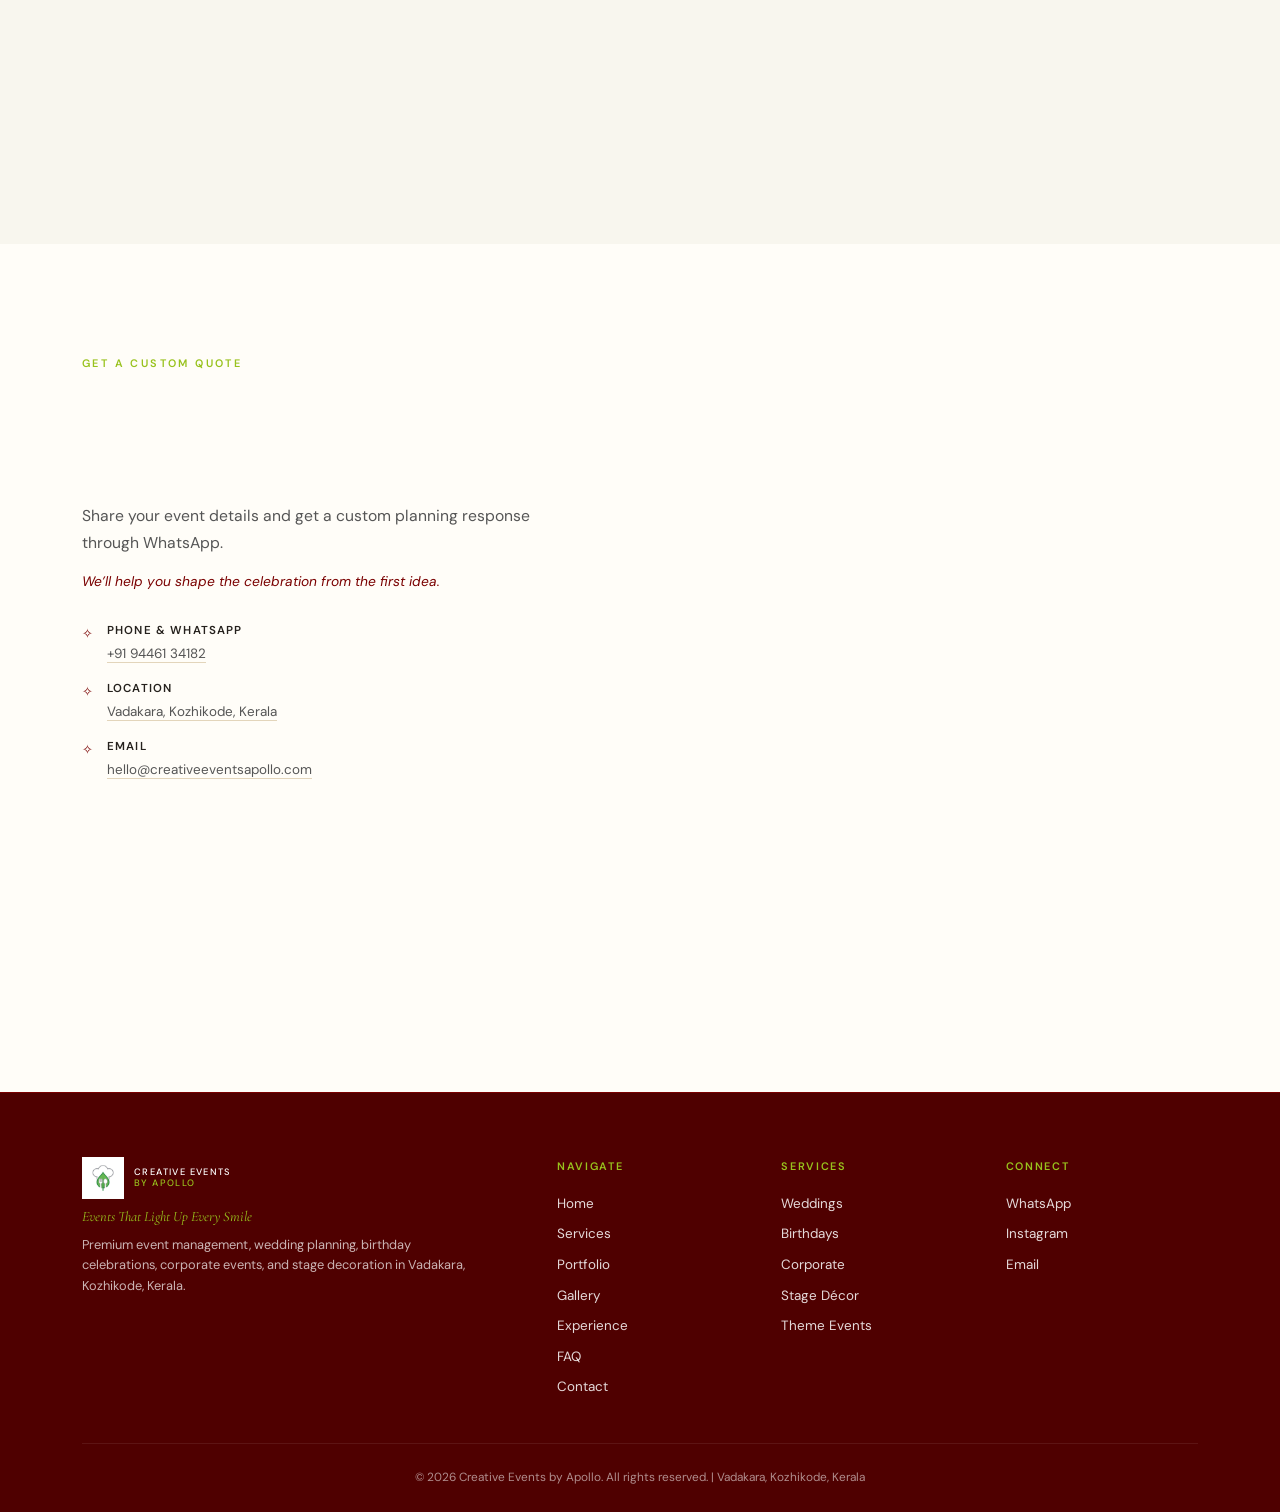
==== commit 0db48356: "Fix: broken images, mobile hero media sources, merge Stage Decoration, and corporate event image" ====
--- a/index (1).html
+++ b/index (1).html
@@ -197,18 +197,12 @@
             <video class="hero__vid hero__vid--active" data-src="assets/video/desktop%20only.MP4" data-poster="assets/images/Wedding%20Stage%20Decoration.jpeg" muted loop playsinline preload="none" data-name="desktop only.MP4" data-index="0"></video>
         </div>
         <div class="hero__reel hero__reel--mobile">
-            <img class="hero__img-mob active" src="assets/images/Wedding%20Stage%20Decoration.jpeg" alt="Wedding Stage Decoration">
-            <img class="hero__img-mob" src="assets/images/birthday.jpeg" alt="Birthday Decoration">
-            <img class="hero__img-mob" src="assets/images/Corporate%20Event%20Setup.jpeg" alt="Corporate Event Setup">
-            <img class="hero__img-mob" src="assets/images/engagment%20decoration.jpeg" alt="Engagement Decoration">
-            <img class="hero__img-mob" src="assets/images/IMG_8170.JPG.jpeg" alt="Catering & Family Setup">
-            <img class="hero__img-mob" src="assets/images/House%20Warming.jpeg" alt="House Warming Setup">
-            <img class="hero__img-mob" src="assets/images/IMG_8174.JPG.jpeg" alt="Wedding Setup">
-            <img class="hero__img-mob" src="assets/images/WhatsApp%20Image%202026-06-29%20at%201.05.58%20AM.jpeg" alt="Vadakara Event Decor">
-            <img class="hero__img-mob" src="assets/images/WhatsApp%20Image%202026-06-29%20at%201.05.58%20AM%20(1).jpeg" alt="Kozhikode Event Setup">
-            <img class="hero__img-mob" src="assets/images/WhatsApp%20Image%202026-06-29%20at%201.05.58%20AM%20(2).jpeg" alt="Kerala Stage Decoration">
-            <img class="hero__img-mob" src="assets/images/WhatsApp%20Image%202026-06-29%20at%201.05.58%20AM%20(3).jpeg" alt="Apollo Ceremony Setup">
-            <video class="hero__vid hero__vid--active" data-src="assets/video/mobile%20only.MP4" data-poster="assets/images/IMG_8170.JPG.jpeg" muted loop playsinline preload="none" data-name="mobile only.MP4" data-index="0"></video>
+            <img class="hero__img-mob active" src="assets/images/Wedding%20Stage%20Decoration.jpeg" alt="Wedding Stage Decoration by Creative Events by Apollo" loading="eager" decoding="async">
+            <img class="hero__img-mob" src="assets/images/birthday.jpeg" alt="Birthday Celebration Setup" loading="lazy" decoding="async">
+            <img class="hero__img-mob" src="assets/images/generated-corporate-event.jpg" alt="Corporate Event Stage Decoration" loading="lazy" decoding="async">
+            <img class="hero__img-mob" src="assets/images/engagment%20decoration.jpeg" alt="Engagement Decor Vadakara" loading="lazy" decoding="async">
+            <img class="hero__img-mob" src="assets/images/House%20Warming.jpeg" alt="Traditional House Warming Setup Kerala" loading="lazy" decoding="async">
+            <img class="hero__img-mob" src="assets/images/catering.jpeg" alt="Catering Service Setup Vadakara" loading="lazy" decoding="async">
         </div>
     </div>
     <div class="hero__veil"></div>
@@ -373,10 +367,13 @@
                         <div class="portfolio-slide">
                             <img src="assets/images/wedding%20stage%2015.jpeg" alt="Wedding stage decoration" loading="lazy" decoding="async">
                         </div>
+                        <div class="portfolio-slide">
+                            <img src="assets/images/generated-stage-decoration.jpg" alt="Wedding stage decoration setup Apollo" loading="lazy" decoding="async">
+                        </div>
                     </div>
                     <button class="portfolio-slider-card__arrow portfolio-slider-card__arrow--prev" type="button" aria-label="Previous photo">‹</button>
                     <button class="portfolio-slider-card__arrow portfolio-slider-card__arrow--next" type="button" aria-label="Next photo">›</button>
-                    <div class="portfolio-slider-card__counter">1 / 16</div>
+                    <div class="portfolio-slider-card__counter">1 / 17</div>
                 </div>
                 <div class="portfolio-slider-card__info">
                     <span>Wedding</span>
@@ -513,25 +510,6 @@
                     <span>Corporate</span>
                     <h4>Corporate Event Setup</h4>
                     <button type="button" class="portfolio-slider-card__enquire" onclick="enquirePortfolio('Corporate Event Setup')">Enquire This Setup</button>
-                </div>
-            </article>
-
-            <!-- 7. Stage Decoration -->
-            <article class="portfolio-slider-card" data-portfolio-slider data-category="stage" data-reveal>
-                <div class="portfolio-slider-card__media">
-                    <div class="portfolio-slider-card__track">
-                        <div class="portfolio-slide">
-                            <img src="assets/images/generated-stage-decoration.jpg" alt="Stage decoration by Creative Events by Apollo in Kerala" loading="eager" decoding="async">
-                        </div>
-                    </div>
-                    <button class="portfolio-slider-card__arrow portfolio-slider-card__arrow--prev" type="button" aria-label="Previous photo">‹</button>
-                    <button class="portfolio-slider-card__arrow portfolio-slider-card__arrow--next" type="button" aria-label="Next photo">›</button>
-                    <div class="portfolio-slider-card__counter">1 / 1</div>
-                </div>
-                <div class="portfolio-slider-card__info">
-                    <span>Stage</span>
-                    <h4>Stage Decoration</h4>
-                    <button type="button" class="portfolio-slider-card__enquire" onclick="enquirePortfolio('Stage Decoration')">Enquire This Setup</button>
                 </div>
             </article>
 
@@ -605,7 +583,7 @@
                 <div class="gallery__overlay"><span class="gallery__label">Engagement</span></div>
             </article>
             <article class="gallery__item gallery__item--video" data-reveal data-media-type="video" data-media-src="assets/video/desktop%20only.MP4" data-media-src-mobile="assets/video/mobile%20only.MP4">
-                <video poster="assets/images/IMG_8170.JPG.jpeg" muted playsinline preload="metadata">
+                <video poster="assets/images/catering.jpeg" muted playsinline preload="metadata">
                     <source src="assets/video/desktop%20only.MP4" media="(min-width: 768px)">
                     <source src="assets/video/mobile%20only.MP4">
                 </video>
@@ -615,28 +593,28 @@
                 <img src="assets/images/House%20Warming.jpeg" alt="House warming decoration setup in Kerala by Creative Events by Apollo" loading="lazy">
                 <div class="gallery__overlay"><span class="gallery__label">House Warming</span></div>
             </article>
-            <article class="gallery__item" data-reveal data-media-type="image" data-media-src="assets/images/IMG_8170.JPG.jpeg">
-                <img src="assets/images/IMG_8170.JPG.jpeg" alt="Catering and family function setup by Creative Events by Apollo" loading="lazy">
+            <article class="gallery__item" data-reveal data-media-type="image" data-media-src="assets/images/family%20function%204.jpeg">
+                <img src="assets/images/family%20function%204.jpeg" alt="Catering and family function setup by Creative Events by Apollo" loading="lazy">
                 <div class="gallery__overlay"><span class="gallery__label">Catering</span></div>
             </article>
-            <article class="gallery__item" data-reveal data-media-type="image" data-media-src="assets/images/IMG_8174.JPG.jpeg">
-                <img src="assets/images/IMG_8174.JPG.jpeg" alt="Stage decoration setup by Creative Events by Apollo" loading="lazy">
+            <article class="gallery__item" data-reveal data-media-type="image" data-media-src="assets/images/family%20function%203.jpeg">
+                <img src="assets/images/family%20function%203.jpeg" alt="Stage decoration setup by Creative Events by Apollo" loading="lazy">
                 <div class="gallery__overlay"><span class="gallery__label">Stage Decoration</span></div>
             </article>
-            <article class="gallery__item" data-reveal data-media-type="image" data-media-src="assets/images/WhatsApp%20Image%202026-06-29%20at%201.05.58%20AM.jpeg">
-                <img src="assets/images/WhatsApp%20Image%202026-06-29%20at%201.05.58%20AM.jpeg" alt="Stage decoration in Vadakara by Creative Events by Apollo" loading="lazy">
+            <article class="gallery__item" data-reveal data-media-type="image" data-media-src="assets/images/outdoor%206.jpeg">
+                <img src="assets/images/outdoor%206.jpeg" alt="Stage decoration in Vadakara by Creative Events by Apollo" loading="lazy">
                 <div class="gallery__overlay"><span class="gallery__label">Celebration</span></div>
             </article>
-            <article class="gallery__item" data-reveal data-media-type="image" data-media-src="assets/images/WhatsApp%20Image%202026-06-29%20at%201.05.58%20AM%20(1).jpeg">
-                <img src="assets/images/WhatsApp%20Image%202026-06-29%20at%201.05.58%20AM%20(1).jpeg" alt="Stage decoration in Kozhikode by Creative Events by Apollo" loading="lazy">
+            <article class="gallery__item" data-reveal data-media-type="image" data-media-src="assets/images/catering.jpeg">
+                <img src="assets/images/catering.jpeg" alt="Stage decoration in Kozhikode by Creative Events by Apollo" loading="lazy">
                 <div class="gallery__overlay"><span class="gallery__label">Celebration</span></div>
             </article>
-            <article class="gallery__item" data-reveal data-media-type="image" data-media-src="assets/images/WhatsApp%20Image%202026-06-29%20at%201.05.58%20AM%20(2).jpeg">
-                <img src="assets/images/WhatsApp%20Image%202026-06-29%20at%201.05.58%20AM%20(2).jpeg" alt="Affordable wedding planning in Kerala by Creative Events by Apollo" loading="lazy">
+            <article class="gallery__item" data-reveal data-media-type="image" data-media-src="assets/images/outdoor%205.jpeg">
+                <img src="assets/images/outdoor%205.jpeg" alt="Affordable wedding planning in Kerala by Creative Events by Apollo" loading="lazy">
                 <div class="gallery__overlay"><span class="gallery__label">Celebration</span></div>
             </article>
-            <article class="gallery__item" data-reveal data-media-type="image" data-media-src="assets/images/WhatsApp%20Image%202026-06-29%20at%201.05.58%20AM%20(3).jpeg">
-                <img src="assets/images/WhatsApp%20Image%202026-06-29%20at%201.05.58%20AM%20(3).jpeg" alt="Catering and event management in Kerala by Creative Events by Apollo" loading="lazy">
+            <article class="gallery__item" data-reveal data-media-type="image" data-media-src="assets/images/outdoor.jpeg">
+                <img src="assets/images/outdoor.jpeg" alt="Catering and event management in Kerala by Creative Events by Apollo" loading="lazy">
                 <div class="gallery__overlay"><span class="gallery__label">Celebration</span></div>
             </article>
         </div>
